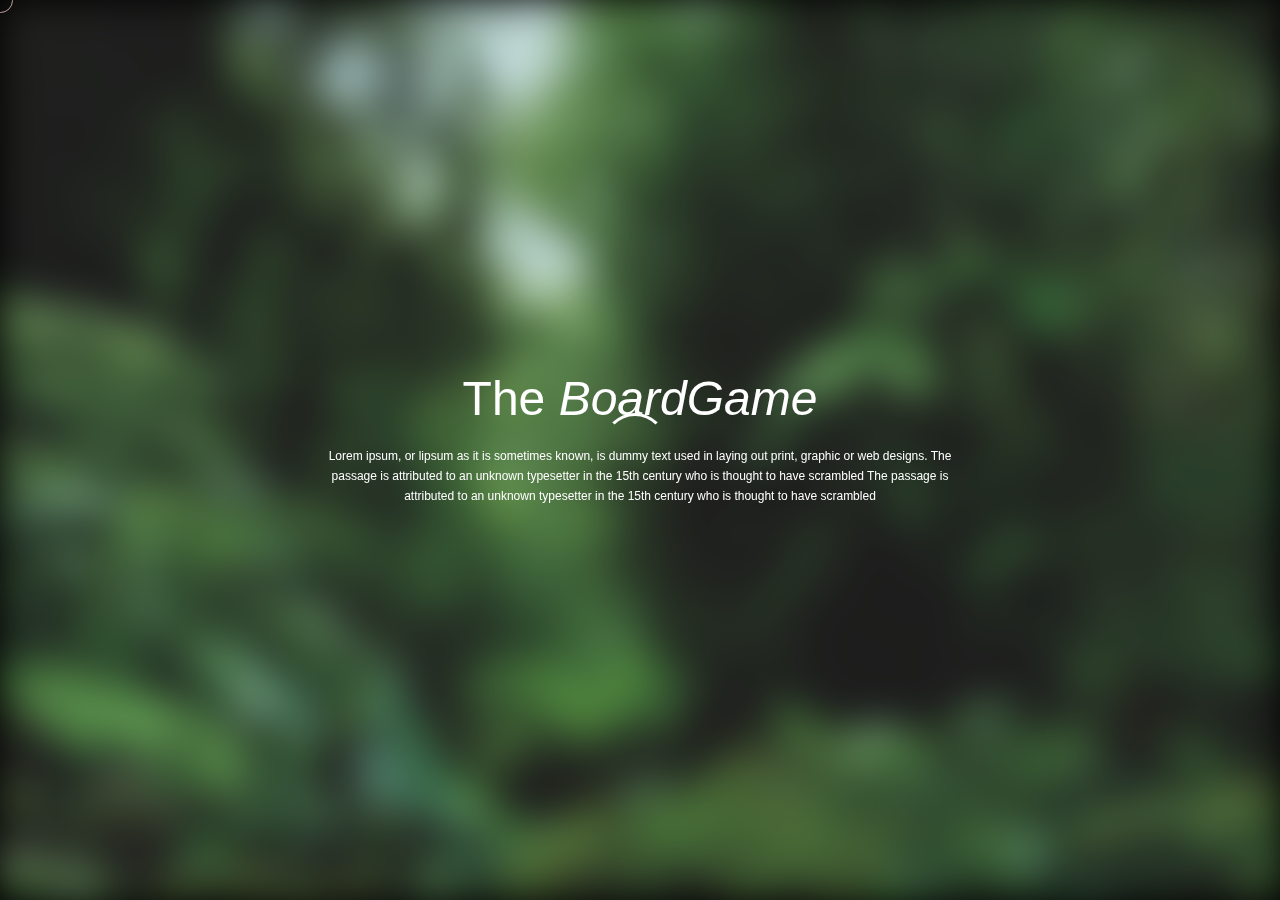
==== game.html @ 86694337 "second" ====
<!doctype html>
<html lang="en">

<!-- Mirrored from cinderblocinc.com/10princearthur/ by HTTrack Website Copier/3.x [XR&CO'2014], Wed, 21 Apr 2021 03:08:27 GMT -->
<!-- Added by HTTrack -->
<meta http-equiv="content-type" content="text/html;charset=UTF-8" /><!-- /Added by HTTrack -->

<head>
    <meta http-equiv="X-UA-Compatible" content="IE=edge,chrome=1">
    <meta name="viewport" content="width=device-width, initial-scale=1, minimal-ui">
    <meta name="apple-mobile-web-app-capable" content="yes">

    <link rel="preload" href="wp-content/themes/10princearthur/assets/fonts/KenjoI.woff2" as="font" type="font/woff2"
        crossorigin />
    <link rel="preload" href="wp-content/themes/10princearthur/assets/fonts/TradeGothicLT.woff2" as="font"
        type="font/woff2" crossorigin />
    <link rel="preload" href="wp-content/themes/10princearthur/assets/fonts/TradeGothicLT-Bold.woff2" as="font"
        type="font/woff2" crossorigin />

    <title>10 Prince Arthur | Home</title>
    <meta name="description" content="">
    <meta name="mobile-web-app-capable" content="yes">
    <meta name="application-name" content="10 Prince Arthur | Home">

    <!--favicon -->
    <link rel="apple-touch-icon" sizes="144x144"
        href="wp-content/themes/10princearthur/assets/favicon/apple-touch-icon.png">
    <link rel="icon" type="image/png" sizes="32x32"
        href="wp-content/themes/10princearthur/assets/favicon/favicon-32x32.png">
    <link rel="icon" type="image/png" sizes="16x16"
        href="wp-content/themes/10princearthur/assets/favicon/favicon-16x16.png">
    <link rel="manifest" href="wp-content/themes/10princearthur/assets/favicon/site.html">
    <link rel="mask-icon" href="wp-content/themes/10princearthur/assets/favicon/safari-pinned-tab.svg" color="#5bbad5">
    <meta name="msapplication-TileColor" content="#da532c">
    <meta name="theme-color" content="#ffffff">

    <!-- og metas -->
    <meta property="og:image:width" content="1260">
    <meta property="og:image:height" content="660">
    <meta property="og:title" content="10 Prince Arthur | Home">
    <meta property="og:url" content="">
    <meta property="og:image" content="wp-content/uploads/2020/10/home-1390x1080.jpg">
    <meta property="og:description" content="">

    <!-- twitter card -->
    <meta property="og:type" content="article">
    <meta name="twitter:card" content="summary_large_image">
    <meta name="twitter:image" content="wp-content/uploads/2020/10/home-1390x1080.jpg">
    <meta name="twitter:description" content="">
    <meta name="twitter:title" content="10 Prince Arthur | Home">
    <meta name="twitter:creator" content="">

    <style>
        .main-overlay {
            position: fixed;
            top: 0;
            left: 0;
            background: #1d1d1d;
            width: 100%;
            height: 100vh;
            z-index: 1000;
        }
    </style>
    <link rel="stylesheet" type="text/css"
        href="wp-content/themes/10princearthur/assets/css/app-46ab275e9482dc9f40a6.css" />
    <link rel="preload" href="wp-content/themes/10princearthur/assets/css/app-46ab275e9482dc9f40a6.css" as="style" />
    <link rel="preload" href="wp-content/themes/10princearthur/assets/js/app-46ab275e9482dc9f40a6.js" as="script" />


    <!-- This site is optimized with the Yoast SEO plugin v12.7.1 - https://yoast.com/wordpress/plugins/seo/ -->
    <meta name="robots" content="max-snippet:-1, max-image-preview:large, max-video-preview:-1" />
    <link rel="canonical" href="index.html" />
    <meta property="og:locale" content="en_GB" />
    <meta property="og:type" content="website" />
    <meta property="og:title" content="Home - 10 Prince Arthur" />
    <meta property="og:url" content="http://cinderblocinc.com/10princearthur/" />
    <meta property="og:site_name" content="10 Prince Arthur" />
    <meta name="twitter:card" content="summary_large_image" />
    <meta name="twitter:title" content="Home - 10 Prince Arthur" />
    <link rel="stylesheet" href="https://maxcdn.bootstrapcdn.com/bootstrap/4.0.0/css/bootstrap.min.css" integrity="sha384-Gn5384xqQ1aoWXA+058RXPxPg6fy4IWvTNh0E263XmFcJlSAwiGgFAW/dAiS6JXm" crossorigin="anonymous">
    <script type='application/ld+json'
        class='yoast-schema-graph yoast-schema-graph--main'>{"@context":"https://schema.org","@graph":[{"@type":"WebSite","@id":"http://cinderblocinc.com/10princearthur/#website","url":"http://cinderblocinc.com/10princearthur/","name":"Kandu","potentialAction":{"@type":"SearchAction","target":"http://cinderblocinc.com/10princearthur/?s={search_term_string}","query-input":"required name=search_term_string"}},{"@type":"WebPage","@id":"http://cinderblocinc.com/10princearthur/#webpage","url":"http://cinderblocinc.com/10princearthur/","inLanguage":"en-GB","name":"Home - 10 Prince Arthur","isPartOf":{"@id":"http://cinderblocinc.com/10princearthur/#website"},"datePublished":"2020-04-03T16:16:41+00:00","dateModified":"2021-01-06T19:55:09+00:00"}]}</script>
    <!-- / Yoast SEO plugin. -->

    <link rel='dns-prefetch' href='http://s.w.org/' />
    <link rel='https://api.w.org/' href='wp-json/index.html' />

    <style type="text/css">
        #wpadminbar {
            display: none;
        }

        html {
            margin-top: 0 !important;
        }

        * html body {
            margin-top: 0 !important;
        }

        @media screen and (max-width: 782px) {
            html {
                margin-top: 0 !important;
            }

            * html body {
                margin-top: 0 !important;
            }
        }

        .landing_content_div, .game_content_div {
            margin: 2rem;
            width: 50%;
            text-align: center;
            color: white;
            font-size: 12px;
            margin: 1rem auto;
        }
        .game_center_bg{
            height: 400px;
            width: 100%;
            background-image: url("./images/volcano.jpg");
            background-size: 100%;
            background-repeat: no-repeat;
            background-position: center;
        }
        .landing_img {
            width: 25%;
            display: block;
            margin: 0 auto;
        }
    </style>

</head>

<body>

    <!-- Google Analytics -->
    <script>
        (function (i, s, o, g, r, a, m) {
            i['GoogleAnalyticsObject'] = r; i[r] = i[r] || function () {
                (i[r].q = i[r].q || []).push(arguments)
            }, i[r].l = 1 * new Date(); a = s.createElement(o),
                m = s.getElementsByTagName(o)[0]; a.async = 1; a.src = g; m.parentNode.insertBefore(a, m)
        })(window, document, 'script', '../../www.google-analytics.com/analytics.js', 'ga');

        ga('create', 'UA-174588360-1', 'auto');
        ga('send', 'pageview');
    </script>
    <!-- End Google Analytics -->

    <div class="main-overlay"></div>

    <div class="loader-bg"></div>
    <div class="preloader">
        <div></div>
    </div>

    <x-application use-router="true" class="app">

        <header class="header js-header">
            <button class="header__btn js-menu-btn">
                <span></span>
                <span></span>
            </button>
            <p id="idx_cart" class="mb-0" style="color: white;">
                cart
            </p>
            <a class="header__logo" style="display: none;">
                <app-header-logo></app-header-logo>
            </a>
        </header>

        <app-menu class="menu js-menu">

            <button class="menu__closeBtn js-menu-btn">
                <span></span>
                <span></span>
            </button>

            <div class="menu__bg">

                <div class="cover js-menu-bg">

                    <img src="wp-content/uploads/2020/10/home-32x25.jpg" aria-label="" alt="" title=""
                        data-hd-src="https://cinderblocinc.com/10princearthur/wp-content/uploads/2020/10/home.jpg"
                        data-md-src="https://cinderblocinc.com/10princearthur/wp-content/uploads/2020/10/home-1390x1080.jpg"
                        data-sd-src="https://cinderblocinc.com/10princearthur/wp-content/uploads/2020/10/home-1400x1088.jpg"
                        responsive-img style="filter:blur(20px)" class="notMobilePortraitOnly" />

                    <img src="wp-content/uploads/2021/01/mobile-home-21x32.jpg" aria-label="" alt="" title=""
                        data-hd-src="wp-content/uploads/2021/01/mobile-home.jpg"
                        data-md-src="wp-content/uploads/2021/01/mobile-home-700x1080.jpg"
                        data-sd-src="wp-content/uploads/2021/01/mobile-home-907x1400.jpg" responsive-img
                        style="filter:blur(20px)" class="mobilePortraitOnly" />

                </div>

                <div class="cover js-menu-bg">

                    <img src="wp-content/uploads/2020/10/introduction-32x23.jpg" aria-label="" alt="" title=""
                        data-hd-src="wp-content/uploads/2020/10/introduction.jpg"
                        data-md-src="wp-content/uploads/2020/10/introduction-1481x1080.jpg"
                        data-sd-src="wp-content/uploads/2020/10/introduction-1400x1021.jpg" responsive-img
                        style="filter:blur(20px)" class="" />


                </div>

                <div class="cover js-menu-bg">

                    <img src="wp-content/uploads/2020/10/gallery-32x25.jpg" aria-label="" alt="" title=""
                        data-hd-src="wp-content/uploads/2020/10/gallery.jpg"
                        data-md-src="wp-content/uploads/2020/10/gallery-1404x1080.jpg"
                        data-sd-src="wp-content/uploads/2020/10/gallery-1400x1077.jpg" responsive-img
                        style="filter:blur(20px)" class="" />


                </div>

                <div class="cover js-menu-bg">

                    <img src="wp-content/uploads/2020/05/NORTHDRIVE_CAM-DINING_01_RET_SM-32x23.jpg" aria-label="" alt=""
                        title="" data-hd-src="wp-content/uploads/2020/05/NORTHDRIVE_CAM-DINING_01_RET_SM.jpg"
                        data-md-src="wp-content/uploads/2020/05/NORTHDRIVE_CAM-DINING_01_RET_SM-1480x1080.jpg"
                        data-sd-src="wp-content/uploads/2020/05/NORTHDRIVE_CAM-DINING_01_RET_SM-1400x1022.jpg"
                        responsive-img style="filter:blur(20px)" class="" />


                </div>
            </div>

            <div class="home__slideshow__content__bg" style="opacity: 1"></div>

            <app-mouse-scroll desktop-only="false" style="height: 100%;">
                <nav class="menu__content">
                    <div style="margin: 1rem 0;">
                        <a class="menu__link" data-menu-link href="index.html" data-index="0"
                            data-img-index="0">
                            <span class="text">About</span>
                        </a>
                    </div>
                    <div style="margin: 1rem 0;">
                        <a class="menu__link" data-menu-link href="./game.html" data-index="1"
                            data-img-index="1">
                            <span class="text">The Games & Rules</span>
                        </a>
                    </div>
                    <div style="margin: 1rem 0;">
                        <a class="menu__link" data-menu-link href="#" data-index="2"
                            data-img-index="2">
                            <span class="text">Agenda</span>
                        </a>
                    </div>
                    <div style="margin: 1rem 0;">
                        <a class="menu__link" data-menu-link href="#" data-index="3"
                            data-img-index="3">
                            <span class="text">Shop</span>
                        </a>
                    </div>
                </nav>
            </app-mouse-scroll>
        </app-menu>


        <main role="main" class="main" data-main>


            <page-home class="is-intro">

                <app-slideshow class="home__slideshow">

                    


                    <!-- about -->
                    <div class="home__slideshow__slide js-slide">
                        <!-- has-content -->
                        <div class="home__slideshow__slide__inner">

                            <div class="cover is-video">

                                <img src="./images/landingspage.jpg" aria-label="" alt="" title=""
                                    data-hd-src="./images/landingspage.jpg"
                                    data-md-src="./images/landingspage.jpg"
                                    data-sd-src="./images/landingspage.jpg" responsive-img
                                    style="filter:blur(20px)" :align-100="" style="object-position: 50% 100%"
                                    class="" />

                                <img src="./images/landingspage.jpg" aria-label="" alt=""
                                    title="" data-hd-src="./images/landingspage.jpg"
                                    data-md-src="./images/landingspage.jpg"
                                    data-sd-src="./images/landingspage.jpg" responsive-img
                                    style="filter:blur(20px)" :align-100="" style="object-position: 50% 100%"
                                    class="mobilePortraitOnly" />


                            </div>
                            <div class="loader">
                                <div class="loader__content"></div>
                            </div>

                            <div class="home__slideshow__content" style="display: flex; align-items: center;">
                                <div class="home__slideshow__content__bg"></div>
                                <div class="home__intro">
                                    <div class="home__intro__content" style="display: flex; justify-content: center; align-items: center; flex-direction: column;">
                                        <p class="page_header" style="font-size: 48px;">The <span class="font-weight-normal font-italic">BoardGame</span></p>
                                        <div class="landing_content_div">
                                            <p class="landing_para" style="line-height: 20px;">Lorem ipsum, or lipsum as it is sometimes known, is dummy text used in laying out print, graphic or web designs. 
                                                The passage is attributed to an unknown typesetter in the 15th century who is thought to have scrambled
                                                The passage is attributed to an unknown typesetter in the 15th century who is thought to have scrambled</p>
                                        </div>
                                    </div>
                                    <div class="home__introLine">
                                        <svg viewBox="0 0 20 109" xmlns="http://www.w3.org/2000/svg">
                                            <g stroke="#FFFFFE" fill="none" fill-rule="evenodd">
                                                <path d="M10 0v108M1.146 99.353L10 108.209l8.853-8.855" />
                                            </g>
                                        </svg>
                                    </div>
                                </div>
                            </div>
                            <div class="home__introLine">
                                <svg viewBox="0 0 20 109" xmlns="http://www.w3.org/2000/svg">
                                    <g stroke="#FFFFFE" fill="none" fill-rule="evenodd">
                                        <path d="M10 0v108M1.146 99.353L10 108.209l8.853-8.855" />
                                    </g>
                                </svg>
                            </div>
                        </div>
                    </div>


                    <div class="home__slideshow__slide js-slide" style="background: white;">
                        <!-- has-content -->
                        <div class="home__slideshow__slide__inner">

                            <div class="home__slideshow__content" style="display: flex; align-items: center;padding: 0;">
                                <!-- <div class="home__slideshow__content__bg"></div> -->                               
                            
                                <div class="container py-5">
                                    <div class="row my-5">
                                        <div class="col-md-6">
                                            <div>
                                                <app-multiline set-delay="false" class="home__slideshow__title" word-class="h3" style="color: black;">
                                                    LOREM IPSUM</app-multiline>
                                                <app-multiline set-delay="false" class="home__slideshow__text" word-class="h5" style="margin: 1rem 0; color: black;" >
                                                    Lorem ipsum, or lipsum as it is sometimes known, is dummy text used in laying out print, graphic or web designs. The passage is attributed to an unknown.
                                                    Lorem ipsum, or lipsum as it is sometimes known, is dummy text used in laying out print.
                                                </app-multiline>
            
                                                <app-multiline set-delay="false" class="home__slideshow__text_2" word-class="h6" style="margin: 1rem 0; color: black;">
                                                    Lorem ipsum, or lipsum as it is sometimes known, is dummy text used in laying out print, graphic or web designs.
                                                    Lorem ipsum, or lipsum as it is sometimes known, is dummy text used in laying out print.
                                                </app-multiline>
                                            </div>
                                        </div>
                                        <div class="col-md-6">
                                            <img class="corebox" src='./images//MOCKUP_COREBOX_FR.png' style="width: 100%;" />
                                        </div>
                                    </div>                
                                    
                                </div>
                            </div>
                        </div>
                    </div>


                    <div class="home__slideshow__slide js-slide" style="background: white;">
                        <!-- has-content -->
                        <div class="home__slideshow__slide__inner">

                            <div class="home__slideshow__content" style="display: flex; align-items: center;padding: 0;">
                                <!-- <div class="home__slideshow__content__bg"></div> -->                               
                            
                                <div class="container py-5">
                                    <div>
                                        <div class="game_center_bg">
                                            <div class="d-flex h-100 align-items-center">
                                                <img class="landing_img" src="images/jurassicworldlogo.png" />
                                            </div>
                                        </div>
                                    </div>               
                                    
                                </div>
                            </div>
                        </div>
                    </div>

                    <div class="home__slideshow__slide js-slide" style="background: white;">
                        <!-- has-content -->
                        <div class="home__slideshow__slide__inner">

                            <div class="home__slideshow__content" style="display: flex; align-items: center;padding: 0;">
                                <!-- <div class="home__slideshow__content__bg"></div> -->                               
                            
                                <div class="container py-5">
                                    <div class="row my-5">
                                        <div class="col-md-7">
                                        </div>
                                        <div class="col-md-5">
                                            <div >
                                                <app-multiline set-delay="false" class="home__slideshow__title" word-class="h3" style="color: black; font-weight: 900; text-align: end;">
                                                    THE RULES</app-multiline>
                                                <app-multiline set-delay="false" class="home__slideshow__text" word-class="h5" style="margin: 1rem 0; color: black;  text-align: end;" >
                                                    Lorem ipsum, or lipsum as it is sometimes known, is dummy text used in laying out print, graphic or web designs. The passage is attributed to an unknown.
                                                    Lorem ipsum, or lipsum as it is sometimes known.
                                                </app-multiline>
                                                
                                                <app-multiline set-delay="false" class="home__slideshow__text_2" word-class="h6" style="margin: 1rem 0; color: black; text-align: end;">
                                                    Lorem ipsum, or lipsum as it is sometimes known, is dummy text used in laying out print, graphic or web designs.
                                                    Lorem ipsum, or lipsum as it is sometimes known.
                                                </app-multiline>
                                                <a href="#">
                                                    <app-multiline set-delay="false" class="home__slideshow__text" word-class="h5" style="margin: 1rem 0; color: red;  text-align: end;" >
                                                        DOWNLOAD PDF
                                                    </app-multiline>
                                                </a>
                                            </div>
                                        </div>
                                    </div>                
                                    
                                </div>
                            </div>
                            <img class="dino_img d-none d-md-block" src="images/dino.png" style="position: absolute;bottom: -30px; left: -35px; width: 60%;" />
                        </div>
                    </div>


                    


                </app-slideshow>
            </page-home>

        </main>

        <!-- <div class="cookieBanner__bg"></div>
        <div class="cookieBanner js-cookie-bar">
            <div class="cookieBanner__text">
                This site uses cookies to optimize your experience. <a class="desktopOnly" data-privacy-open
                    aria-label="open privacy policies">
                    Read more </a>
            </div>
            <a class="cookieBanner__text mobileAndTabletOnly" data-privacy-open aria-label="open privacy policies">
                Read more </a>
            <div class="cookieBanner__line" aria-hidden="true"></div>
            <button aria-label="accept cookies" class="js-cookie-accept | cookieBanner__btnAccept"
                aria-label="accept cookies">
                Accept </button>
            <button aria-label="deny cookies" class="js-cookie-refuse | cookieBanner__btnRefuse"
                aria-label="close cookies">
                <span></span>
                <span></span>
            </button>
        </div> -->


        <div class="privacy" data-privacy>
            <div class="privacy__inner">
                <button class="privacy__closeBtn" data-privacy-close aria-label="close privacy policies">
                    <span></span>
                    <span></span>
                </button>
                <div class="privacy__bg" aria-hidden="true"></div>
                <h2 class="privacy__header desktopOnly">
                    <app-multiline delay="0.7" word-class="privacy__title">
                        privacy policy </app-multiline>
                </h2>
                <div class="privacy__content">
                    <app-mouse-scroll data-scroll-speed="0.03" data-scroll-mult="1.3" desktop-only="true">
                        <div class="js-content">
                            <h2 class="privacy__header mobileOnly">
                                <app-multiline delay="7" word-class="privacy__title">
                                    privacy policy </app-multiline>
                            </h2>
                            <div>
                                <p>North Drive Investments and its associated housing developments, including 10 Prince
                                    Arthur, believe strongly that every person has the right to privacy. When
                                    registering at our sales offices or visiting our websites, North Drive Investments
                                    collects personal information from individuals with a commitment to the protection
                                    of individual privacy. North Drive Investments asks for and maintains information on
                                    its visitors and clients to provide a better, more personal experience and to
                                    promote special offers. North Drive Investments has taken measures to protect the
                                    security and confidentiality of personal information.</p>
                                <h4 class="h3 h4">OPT-OUT</h4>
                                <p>When appropriate, you are given the opportunity to: (i) opt-out of receiving
                                    communications from us; (ii) remove your personal information from our records; or
                                    (iii) elect to no longer use the Website. If you wish to opt-out of receiving
                                    further communications, please contact our Privacy Officer by email or phone using
                                    the contact information provided below.</p>
                                <h4 class="h4">COLLECTION OF DATA</h4>
                                <p>Our third party service providers, including advertising service providers, may also
                                    use web beacons and cookies to collect personal information from your browser or
                                    device when you visit or use our Website. We and our service providers use this
                                    personal information to advertise to you, including by providing targeted
                                    advertisements to you on other websites. You may be able to change the preferences
                                    on your browser or device to prevent or limit the acceptance of cookies, but this
                                    may prevent you from taking advantage of some Website features. You may also opt-out
                                    of the use of cookies by contacting our Privacy Officer using the contact
                                    information provided below.</p>
                                <p>If you have any questions or concerns about this Privacy Policy or our collection and
                                    use of your personal information, please contact us at:<br />
                                    <a href="mailto:INFO@NORTHDRIVE.CA">INFO@NORTHDRIVE.CA</a>
                                </p>
                                <p>&nbsp;</p>
                            </div>
                        </div>
                    </app-mouse-scroll>
                </div>
            </div>
        </div>

        <!-- <div style="display-inline-block" class="btn--phone">
            <a href="tel:416 670 3699">
                416 670 3699
            </a>
        </div>

        <div style="display-inline-block" class="btn--register">
            <a href="http://cinderblocinc.com/contact/" class="is-phone">
                416 670 3699
            </a>
            <span class="btn--register__sepa"></span>
            <a href="http://cinderblocinc.com/register/">
                Register
            </a>
        </div> -->

        <div class="cursor" data-cursor></div>

    </x-application>

    <script type="text/javascript" async
        src="wp-content/themes/10princearthur/assets/js/app-46ab275e9482dc9f40a6.js"></script>


</body>

<!-- Mirrored from cinderblocinc.com/10princearthur/ by HTTrack Website Copier/3.x [XR&CO'2014], Wed, 21 Apr 2021 03:10:47 GMT -->

</html>
---- wp-content/themes/10princearthur/assets/css/app-46ab275e9482dc9f40a6.css ----
@font-face {
  font-family: "Helvetica Neue",Helvetica,Arial,sans-serif;
}
@import url("../../../../../../../fast.fonts.net/t/145d0.css?apiType=css&amp;projectid=bd6ecd5c-dbe5-47fd-a333-510a9f841ebf");
@font-face {
  font-family: "Helvetica Neue",Helvetica,Arial,sans-serif;
}
@font-face {
  font-family: "Helvetica Neue",Helvetica,Arial,sans-serif;
  src: url("../fonts/b1979d94-a178-4b03-b43d-c8e46562f107.woff2") format("woff2"), url("../fonts/fd01e71e-6e70-4e12-b470-560c965b72b5.woff") format("woff");
}
@font-face {
  font-family: "Helvetica Neue",Helvetica,Arial,sans-serif;
  src: url("../fonts/135abd30-1390-4f9c-b6a2-d843157c3468.woff2") format("woff2"), url("../fonts/c6cfada8-1703-4760-87e6-46e9ef91beb7.woff") format("woff");
  font-weight: bold;
}
:root {
  --windowWidth: 100vw;
  --windowHeight: 100vh;
}
html {
  overflow-x: hidden;
  overflow-y: hidden;
  height: 100%;
  width: 100%;
  scroll-behavior: smooth;
}
@media (prefers-reduced-motion: reduce) {
  html {
    scroll-behavior: auto;
  }
}
@media screen and (max-width: 1024px) {
  html {
    overflow-y: auto;
  }
}
body {
  width: 100%;
  overflow: hidden;
  margin: 0 !important;
  -webkit-tap-highlight-color: rgba(0,0,0,0);
}
x-application,
x-application > *,
x-application:hover,
x-application > *:hover {
  cursor: none !important;
}
.acf-block-preview {
  overflow: hidden;
}
x-application,
.acf-block-preview {
  display: block;
  position: relative;
  background: #c09f9b;
  -webkit-font-smoothing: antialiased;
  -moz-osx-font-smoothing: grayscale;
  -moz-font-feature-settings: "liga", "kern";
  text-rendering: optimizelegibility;
  -webkit-text-size-adjust: 100%;
  -ms-text-size-adjust: 100%;
}
x-application *,
.acf-block-preview *,
x-application *:before,
.acf-block-preview *:before,
x-application *:after,
.acf-block-preview *:after {
  box-sizing: border-box;
}
x-application a,
.acf-block-preview a {
  color: inherit;
  text-decoration: none;
}
x-application a,
.acf-block-preview a,
x-application button,
.acf-block-preview button {
  cursor: pointer;
  outline: none;
  border: none;
  -webkit-appearance: none;
}
x-application input,
.acf-block-preview input,
x-application button,
.acf-block-preview button,
x-application a,
.acf-block-preview a {
  -webkit-appearance: none;
  outline: none;
}
x-application ol,
.acf-block-preview ol,
x-application ul,
.acf-block-preview ul,
x-application li,
.acf-block-preview li {
  list-style: none;
  padding: 0;
}
x-application h1,
.acf-block-preview h1,
x-application h2,
.acf-block-preview h2,
x-application h3,
.acf-block-preview h3,
x-application h4,
.acf-block-preview h4,
x-application h5,
.acf-block-preview h5,
x-application h6,
.acf-block-preview h6,
x-application p,
.acf-block-preview p,
x-application button,
.acf-block-preview button,
x-application ul,
.acf-block-preview ul {
  margin: 0;
}
x-application input:-webkit-autofill,
.acf-block-preview input:-webkit-autofill,
x-application input:-webkit-autofill:hover,
.acf-block-preview input:-webkit-autofill:hover,
x-application input:-webkit-autofill:focus,
.acf-block-preview input:-webkit-autofill:focus,
x-application input:-webkit-autofill:active,
.acf-block-preview input:-webkit-autofill:active {
  -webkit-transition: "color 9999s ease-out, background-color 9999s ease-out";
  -webkit-transition-delay: 9999s;
}
x-application,
.acf-block-preview {
  color: #fff;
  font-size: 26px;
  font-size: calc( 13px + (26 - 13) * (100vw - 320px) / (1024 - 320) );
  line-height: 1.3;
  font-family: "Helvetica Neue",Helvetica,Arial,sans-serif;
  -webkit-font-variant-ligatures: no-common-ligatures;
  font-variant-ligatures: none;
}
x-application .menu__link,
.acf-block-preview .menu__link {
  font-size: 6.8359375vw;
  font-weight: normal;
  letter-spacing: 0.054545454545455em;
  line-height: 0.8;
  margin: 1rem 0;
}
@media screen and (max-width: 1024px) {
  x-application .menu__link,
  .acf-block-preview .menu__link {
    font-size: 70px;
  }
}
@media screen and (max-width: 767px) and (orientation: portrait), screen and (max-width: 850px) and (orientation: landscape) {
  x-application .menu__link,
  .acf-block-preview .menu__link {
    font-size: 25px;
  }
}
x-application .h2,
.acf-block-preview .h2,
x-application .h3,
.acf-block-preview .h3,
x-application .h4,
.acf-block-preview .h4,
x-application .label,
.acf-block-preview .label,
x-application .input--text,
.acf-block-preview .input--text,
x-application .input--submit,
.acf-block-preview .input--submit,
x-application .form__success,
.acf-block-preview .form__success,
x-application .editorialTitle,
.acf-block-preview .editorialTitle,
x-application .privacy__title,
.acf-block-preview .privacy__title {
  font-weight: normal;
  text-transform: uppercase;
  position: relative;
  letter-spacing: 0.054545454545455em;
  font-family: "Helvetica Neue",Helvetica,Arial,sans-serif;
  color: inherit;
  line-height: 0.916666666666667;
}
@media screen and (min-width: 1025px) {
  x-application .h2,
  .acf-block-preview .h2,
  x-application .h3,
  .acf-block-preview .h3,
  x-application .h4,
  .acf-block-preview .h4,
  x-application .label,
  .acf-block-preview .label,
  x-application .input--text,
  .acf-block-preview .input--text,
  x-application .input--submit,
  .acf-block-preview .input--submit,
  x-application .form__success,
  .acf-block-preview .form__success,
  x-application .editorialTitle,
  .acf-block-preview .editorialTitle,
  x-application .privacy__title,
  .acf-block-preview .privacy__title {
    font-size: calc(36px + (66 - 36) * (100vw - 1025px) / (1920 - 1025));
  }
}
@media screen and (max-width: 1024px) {
  x-application .h2,
  .acf-block-preview .h2,
  x-application .h3,
  .acf-block-preview .h3,
  x-application .h4,
  .acf-block-preview .h4,
  x-application .label,
  .acf-block-preview .label,
  x-application .input--text,
  .acf-block-preview .input--text,
  x-application .input--submit,
  .acf-block-preview .input--submit,
  x-application .form__success,
  .acf-block-preview .form__success,
  x-application .editorialTitle,
  .acf-block-preview .editorialTitle,
  x-application .privacy__title,
  .acf-block-preview .privacy__title {
    font-size: 36px;
  }
}
@media screen and (max-width: 850px) and (orientation: landscape) {
  x-application .h2,
  .acf-block-preview .h2,
  x-application .h3,
  .acf-block-preview .h3,
  x-application .h4,
  .acf-block-preview .h4,
  x-application .label,
  .acf-block-preview .label,
  x-application .input--text,
  .acf-block-preview .input--text,
  x-application .input--submit,
  .acf-block-preview .input--submit,
  x-application .form__success,
  .acf-block-preview .form__success,
  x-application .editorialTitle,
  .acf-block-preview .editorialTitle,
  x-application .privacy__title,
  .acf-block-preview .privacy__title {
    font-size: 28px !important;
  }
}
@media screen and (max-width: 767px) and (orientation: portrait) {
  x-application .h2,
  .acf-block-preview .h2,
  x-application .h3,
  .acf-block-preview .h3,
  x-application .h4,
  .acf-block-preview .h4,
  x-application .label,
  .acf-block-preview .label,
  x-application .input--text,
  .acf-block-preview .input--text,
  x-application .input--submit,
  .acf-block-preview .input--submit,
  x-application .form__success,
  .acf-block-preview .form__success,
  x-application .editorialTitle,
  .acf-block-preview .editorialTitle,
  x-application .privacy__title,
  .acf-block-preview .privacy__title {
    font-size: 30px !important;
  }
}
x-application .is-floorplan .h2,
.acf-block-preview .is-floorplan .h2 {
  font-size: 25px;
  letter-spacing: 0.04em;
}
x-application .h5,
.acf-block-preview .h5 {
  line-height: 1;
  font-weight: 500;
  font-family: "Helvetica Neue",Helvetica,Arial,sans-serif;
  font-size: 18px;
  letter-spacing: 0.12em;
}
x-application .h6,
.acf-block-preview .h6 {
  line-height: 1;
  font-weight: 500;
  font-family: "Helvetica Neue",Helvetica,Arial,sans-serif;
  font-size: 10px;
  letter-spacing: 0.12em;
}
@media screen and (max-width: 959px), screen and (max-width: 1024px) and (orientation: portrait) {
  x-application .is-floorplan-right .h2,
  .acf-block-preview .is-floorplan-right .h2,
  x-application .is-floorplan-left .h2,
  .acf-block-preview .is-floorplan-left .h2 {
    font-size: 25px !important;
  }
}
x-application .text--medium,
.acf-block-preview .text--medium {
  line-height: 1.333333333333333;
  font-weight: 100;
  font-family: "Helvetica Neue",Helvetica,Arial,sans-serif;
  font-size: 27px;
}
@media screen and (min-width: 1025px) {
  x-application .text--medium,
  .acf-block-preview .text--medium {
    font-size: calc(27px + (48 - 27) * (100vw - 1025px) / (1920 - 1025));
  }
}
x-application .text--small,
.acf-block-preview .text--small {
  letter-spacing: 0.04em;
  font-weight: 100;
  font-family: "Helvetica Neue",Helvetica,Arial,sans-serif;
  font-size: 15px;
  line-height: 1.333333333333333;
}
@media screen and (min-width: 1025px) {
  x-application .text--small,
  .acf-block-preview .text--small {
    font-size: calc(18px + (28 - 18) * (100vw - 1025px) / (1920 - 1025));
    line-height: 1.555555555555556;
  }
}
@media screen and (max-width: 1024px) {
  x-application .text--small,
  .acf-block-preview .text--small {
    font-size: 17px;
  }
}
@media screen and (max-width: 767px) and (orientation: portrait), screen and (max-width: 850px) and (orientation: landscape) {
  x-application .text--small,
  .acf-block-preview .text--small {
    font-size: 15px;
  }
}
x-application .text--xsmall,
.acf-block-preview .text--xsmall {
  line-height: 2.571428571428572;
  letter-spacing: 0.12em;
  font-weight: bold;
  font-family: "Helvetica Neue",Helvetica,Arial,sans-serif;
  font-size: 1.3671875vw;
}
x-application .privacy__content,
.acf-block-preview .privacy__content {
  font-size: 12px;
  font-size: calc( 12px + (12 - 12) * (100vw - 320px) / (1024 - 320) );
  line-height: 1.75;
  font-weight: normal;
  position: relative;
  font-family: "Helvetica Neue",Helvetica,Arial,sans-serif;
  color: #fff;
}
x-application .privacy__content p,
.acf-block-preview .privacy__content p {
  margin-bottom: 25px;
}
x-application .privacy__content h2,
.acf-block-preview .privacy__content h2,
x-application .privacy__content h3,
.acf-block-preview .privacy__content h3,
x-application .privacy__content h4,
.acf-block-preview .privacy__content h4,
x-application .privacy__content h5,
.acf-block-preview .privacy__content h5,
x-application .privacy__content h6,
.acf-block-preview .privacy__content h6,
x-application .privacy__content a,
.acf-block-preview .privacy__content a,
x-application .privacy__content b,
.acf-block-preview .privacy__content b,
x-application .privacy__content strong,
.acf-block-preview .privacy__content strong {
  color: #161615;
}
x-application .privacy__content h2,
.acf-block-preview .privacy__content h2,
x-application .privacy__content h2.h2,
.acf-block-preview .privacy__content h2.h2,
x-application .privacy__content h3,
.acf-block-preview .privacy__content h3,
x-application .privacy__content h3.h3,
.acf-block-preview .privacy__content h3.h3,
x-application .privacy__content h4,
.acf-block-preview .privacy__content h4,
x-application .privacy__content h4.h4,
.acf-block-preview .privacy__content h4.h4,
x-application .privacy__content h5,
.acf-block-preview .privacy__content h5,
x-application .privacy__content h5.h5,
.acf-block-preview .privacy__content h5.h5,
x-application .privacy__content h6,
.acf-block-preview .privacy__content h6,
x-application .privacy__content h6.h6,
.acf-block-preview .privacy__content h6.h6 {
  font-size: 12px;
  font-size: calc( 12px + (12 - 12) * (100vw - 320px) / (1024 - 320) );
  font-weight: normal;
  line-height: 1.75;
  text-transform: uppercase;
  letter-spacing: 0.05em;
  font-family: "Helvetica Neue",Helvetica,Arial,sans-serif;
  color: #161615;
}
x-application .number b,
.acf-block-preview .number b,
x-application .text--number,
.acf-block-preview .text--number,
x-application .header__title,
.acf-block-preview .header__title,
x-application .detail,
.acf-block-preview .detail {
  font-family: "Helvetica Neue",Helvetica,Arial,sans-serif;
  font-size: 14px;
  letter-spacing: 0.12em;
  line-height: 1;
}
x-application .number b,
.acf-block-preview .number b,
x-application .text--number,
.acf-block-preview .text--number,
x-application .header__title,
.acf-block-preview .header__title {
  display: block;
}
x-application .text--number,
.acf-block-preview .text--number,
x-application .number b,
.acf-block-preview .number b {
  font-weight: bold;
}
x-application .detail,
.acf-block-preview .detail {
  line-height: 1.714285714285714;
}
@media screen and (max-width: 850px) and (orientation: landscape) {
  x-application .detail,
  .acf-block-preview .detail {
    font-size: 9px;
  }
}
@media screen and (max-width: 767px) and (orientation: portrait), screen and (max-width: 850px) and (orientation: landscape) {
  x-application .text--number,
  .acf-block-preview .text--number {
    font-size: 12px;
  }
}
.slideAnim,
.slideUp,
.slideUp--0,
.slideUp--1,
.slideUp--2,
.slideUp--3,
.slideUp--4,
.slideUp--5,
.slideUp--6,
.slideUp--7,
.slideUp--8,
.slideUp--9,
.slideUp--10 {
  will-change: opacity, transform;
  opacity: 0;
  transition: 1.8s cubic-bezier(0.43, 0.195, 0.02, 1);
  transition-property: transform, opacity;
}
.slideUp,
.slideUp--0,
.slideUp--1,
.slideUp--2,
.slideUp--3,
.slideUp--4,
.slideUp--5,
.slideUp--6,
.slideUp--7,
.slideUp--8,
.slideUp--9,
.slideUp--10 {
  transform: translateY(7vh) translateZ(0);
  transform-origin: 0 0;
  transition: all 1.3s cubic-bezier(0.43, 0.195, 0.02, 1);
  opacity: 0;
}
.is-active .slideUp,
.is-active .slideUp--0,
.is-active .slideUp--1,
.is-active .slideUp--2,
.is-active .slideUp--3,
.is-active .slideUp--4,
.is-active .slideUp--5,
.is-active .slideUp--6,
.is-active .slideUp--7,
.is-active .slideUp--8,
.is-active .slideUp--9,
.is-active .slideUp--10,
.slideUp .is-slide-active,
.slideUp--0 .is-slide-active,
.slideUp--1 .is-slide-active,
.slideUp--2 .is-slide-active,
.slideUp--3 .is-slide-active,
.slideUp--4 .is-slide-active,
.slideUp--5 .is-slide-active,
.slideUp--6 .is-slide-active,
.slideUp--7 .is-slide-active,
.slideUp--8 .is-slide-active,
.slideUp--9 .is-slide-active,
.slideUp--10 .is-slide-active {
  transform: translateZ(0);
  opacity: 1;
}
.slideUp.has-anim-ended,
.slideUp--0.has-anim-ended,
.slideUp--1.has-anim-ended,
.slideUp--2.has-anim-ended,
.slideUp--3.has-anim-ended,
.slideUp--4.has-anim-ended,
.slideUp--5.has-anim-ended,
.slideUp--6.has-anim-ended,
.slideUp--7.has-anim-ended,
.slideUp--8.has-anim-ended,
.slideUp--9.has-anim-ended,
.slideUp--10.has-anim-ended,
.has-anim-ended .slideUp,
.has-anim-ended .slideUp--0,
.has-anim-ended .slideUp--1,
.has-anim-ended .slideUp--2,
.has-anim-ended .slideUp--3,
.has-anim-ended .slideUp--4,
.has-anim-ended .slideUp--5,
.has-anim-ended .slideUp--6,
.has-anim-ended .slideUp--7,
.has-anim-ended .slideUp--8,
.has-anim-ended .slideUp--9,
.has-anim-ended .slideUp--10 {
  transform: none;
  transition: none;
  opacity: 1;
  will-change: unset;
}
.fadeIn,
.fadeIn--0,
.fadeIn--1,
.fadeIn--2,
.fadeIn--3,
.fadeIn--4,
.fadeIn--5,
.fadeIn--6,
.fadeIn--7,
.fadeIn--8,
.fadeIn--9,
.fadeIn--10 {
  transition: all 2s cubic-bezier(0.43, 0.195, 0.02, 1);
  opacity: 0;
}
.is-active .fadeIn,
.is-active .fadeIn--0,
.is-active .fadeIn--1,
.is-active .fadeIn--2,
.is-active .fadeIn--3,
.is-active .fadeIn--4,
.is-active .fadeIn--5,
.is-active .fadeIn--6,
.is-active .fadeIn--7,
.is-active .fadeIn--8,
.is-active .fadeIn--9,
.is-active .fadeIn--10,
.is-slide-active .fadeIn,
.is-slide-active .fadeIn--0,
.is-slide-active .fadeIn--1,
.is-slide-active .fadeIn--2,
.is-slide-active .fadeIn--3,
.is-slide-active .fadeIn--4,
.is-slide-active .fadeIn--5,
.is-slide-active .fadeIn--6,
.is-slide-active .fadeIn--7,
.is-slide-active .fadeIn--8,
.is-slide-active .fadeIn--9,
.is-slide-active .fadeIn--10 {
  opacity: 1;
}
.slideUp--0,
.is-active .slideUp--0,
.slideUp--0.is-active {
  transition-delay: 0s;
}
.is-next .slideUp--0,
.is-prev .slideUp--0 {
  transition-delay: 0s;
}
.fadeIn--0,
.is-active .fadeIn--0,
.fadeIn--0.is-active {
  transition-delay: 0s;
}
.is-next .fadeIn--0,
.is-prev .fadeIn--0 {
  transition-delay: 0s;
}
.slideUp--1,
.is-active .slideUp--1,
.slideUp--1.is-active {
  transition-delay: 0.085s;
}
.is-next .slideUp--1,
.is-prev .slideUp--1 {
  transition-delay: 0.07s;
}
.fadeIn--1,
.is-active .fadeIn--1,
.fadeIn--1.is-active {
  transition-delay: 0.085s;
}
.is-next .fadeIn--1,
.is-prev .fadeIn--1 {
  transition-delay: 0.07s;
}
.slideUp--2,
.is-active .slideUp--2,
.slideUp--2.is-active {
  transition-delay: 0.17s;
}
.is-next .slideUp--2,
.is-prev .slideUp--2 {
  transition-delay: 0.14s;
}
.fadeIn--2,
.is-active .fadeIn--2,
.fadeIn--2.is-active {
  transition-delay: 0.17s;
}
.is-next .fadeIn--2,
.is-prev .fadeIn--2 {
  transition-delay: 0.14s;
}
.slideUp--3,
.is-active .slideUp--3,
.slideUp--3.is-active {
  transition-delay: 0.255s;
}
.is-next .slideUp--3,
.is-prev .slideUp--3 {
  transition-delay: 0.21s;
}
.fadeIn--3,
.is-active .fadeIn--3,
.fadeIn--3.is-active {
  transition-delay: 0.255s;
}
.is-next .fadeIn--3,
.is-prev .fadeIn--3 {
  transition-delay: 0.21s;
}
.slideUp--4,
.is-active .slideUp--4,
.slideUp--4.is-active {
  transition-delay: 0.34s;
}
.is-next .slideUp--4,
.is-prev .slideUp--4 {
  transition-delay: 0.28s;
}
.fadeIn--4,
.is-active .fadeIn--4,
.fadeIn--4.is-active {
  transition-delay: 0.34s;
}
.is-next .fadeIn--4,
.is-prev .fadeIn--4 {
  transition-delay: 0.28s;
}
.slideUp--5,
.is-active .slideUp--5,
.slideUp--5.is-active {
  transition-delay: 0.425s;
}
.is-next .slideUp--5,
.is-prev .slideUp--5 {
  transition-delay: 0.35s;
}
.fadeIn--5,
.is-active .fadeIn--5,
.fadeIn--5.is-active {
  transition-delay: 0.425s;
}
.is-next .fadeIn--5,
.is-prev .fadeIn--5 {
  transition-delay: 0.35s;
}
.slideUp--6,
.is-active .slideUp--6,
.slideUp--6.is-active {
  transition-delay: 0.51s;
}
.is-next .slideUp--6,
.is-prev .slideUp--6 {
  transition-delay: 0.42s;
}
.fadeIn--6,
.is-active .fadeIn--6,
.fadeIn--6.is-active {
  transition-delay: 0.51s;
}
.is-next .fadeIn--6,
.is-prev .fadeIn--6 {
  transition-delay: 0.42s;
}
.slideUp--7,
.is-active .slideUp--7,
.slideUp--7.is-active {
  transition-delay: 0.595s;
}
.is-next .slideUp--7,
.is-prev .slideUp--7 {
  transition-delay: 0.49s;
}
.fadeIn--7,
.is-active .fadeIn--7,
.fadeIn--7.is-active {
  transition-delay: 0.595s;
}
.is-next .fadeIn--7,
.is-prev .fadeIn--7 {
  transition-delay: 0.49s;
}
.slideUp--8,
.is-active .slideUp--8,
.slideUp--8.is-active {
  transition-delay: 0.68s;
}
.is-next .slideUp--8,
.is-prev .slideUp--8 {
  transition-delay: 0.56s;
}
.fadeIn--8,
.is-active .fadeIn--8,
.fadeIn--8.is-active {
  transition-delay: 0.68s;
}
.is-next .fadeIn--8,
.is-prev .fadeIn--8 {
  transition-delay: 0.56s;
}
.slideUp--9,
.is-active .slideUp--9,
.slideUp--9.is-active {
  transition-delay: 0.765s;
}
.is-next .slideUp--9,
.is-prev .slideUp--9 {
  transition-delay: 0.63s;
}
.fadeIn--9,
.is-active .fadeIn--9,
.fadeIn--9.is-active {
  transition-delay: 0.765s;
}
.is-next .fadeIn--9,
.is-prev .fadeIn--9 {
  transition-delay: 0.63s;
}
.slideUp--10,
.is-active .slideUp--10,
.slideUp--10.is-active {
  transition-delay: 0.85s;
}
.is-next .slideUp--10,
.is-prev .slideUp--10 {
  transition-delay: 0.7s;
}
.fadeIn--10,
.is-active .fadeIn--10,
.fadeIn--10.is-active {
  transition-delay: 0.85s;
}
.is-next .fadeIn--10,
.is-prev .fadeIn--10 {
  transition-delay: 0.7s;
}
@media screen and (max-width: 1024px) {
  app-mouse-scroll {
    height: 100%;
    overflow-y: auto;
    overflow-x: hidden;
    -webkit-overflow-scrolling: touch;
  }
}
.blockArticle {
  position: relative;
  height: calc(1 * var(--windowHeight) - 0px);
}
.blockArticle__slideshow {
  position: relative;
  width: 100%;
  display: block;
  height: calc(1 * var(--windowHeight) - 0px);
}
.blockArticle__slide {
  transform: translateZ(0);
  height: calc(1 * var(--windowHeight) - 0px);
  width: 100%;
  position: absolute;
  top: 0;
  left: 0;
  pointer-events: none;
}
.blockArticle__slide.is-slide-active {
  pointer-events: auto;
}
.blockArticle__slide__inner {
  width: 100%;
  height: 100%;
  position: absolute;
  top: 0;
  left: 0;
}
.blockArticle__slide.is-floorplan-slide .blockArticle__slide__inner {
  display: flex;
  flex-wrap: wrap;
  align-content: flex-start;
  justify-content: flex-start;
  padding-left: 14.0625%;
  padding-right: 14.0625%;
  padding-top: calc(var(--frameHeight) + 1px);
}
@media screen and (max-width: 767px) and (orientation: portrait) {
  .blockArticle__slide.is-floorplan-slide .blockArticle__slide__inner {
    padding-left: 38px;
    padding-right: 38px;
  }
}
.blockArticle__header {
  position: relative;
  padding-top: calc(30 / 768 * var(--windowHeight));
  padding-left: 14.0625%;
  color: #c09f9b;
}
.blockArticle__header.is-slide-title {
  transition: 1.8s cubic-bezier(0.43, 0.195, 0.02, 1);
  opacity: 0;
}
.blockArticle__header.is-slide-active {
  opacity: 1;
}
@media screen and (max-width: 767px) and (orientation: portrait) {
  .blockArticle__header {
    padding-top: 90px;
    padding-left: 38px;
    padding-right: 38px;
  }
}
.blockArticle__title {
  position: relative;
  color: #c09f9b;
  padding: calc(22 / 768 * var(--windowHeight)) 0;
  transition: 1.8s cubic-bezier(0.43, 0.195, 0.02, 1);
  opacity: 0;
  transform: translateZ(0);
}
.is-page-ready .is-intro .blockArticle__title:not(.is-article) {
  opacity: 1;
  transition-delay: 0.4s;
}
.is-page-ready .is-slide-active .blockArticle__title.is-article {
  opacity: 1;
  transform: translateZ(0);
}
.blockArticle__title span.h3 {
  transform: translateZ(0);
  transition: color 0.6s cubic-bezier(0.43, 0.195, 0.02, 1);
}
.is-dark .blockArticle__title span.h3,
.is-left-dark .blockArticle__title span.h3,
.is-right-dark .blockArticle__title span.h3 {
  color: #fff;
}
@media screen and (max-width: 850px) and (orientation: landscape) {
  .blockArticle__title br {
    display: none;
  }
}
@media screen and (max-width: 767px) and (orientation: portrait) {
  .blockArticle__title {
    padding-top: 0;
  }
}
.blockArticle__captionTitle {
  margin-bottom: 55px;
}
@media screen and (max-width: 959px), screen and (max-width: 1024px) and (orientation: portrait) {
  .blockArticle__captionTitle {
    margin-bottom: 0;
  }
}
@media screen and (max-width: 850px) and (orientation: landscape) {
  .blockArticle__captionTitle {
    margin-bottom: 20px;
  }
}
@media screen and (max-width: 767px) and (orientation: portrait) {
  .blockArticle__captionTitle {
    margin-bottom: 8.245877061469265vh;
  }
}
.article__background {
  background: #fff;
  position: absolute;
  top: 0;
  left: 0;
  width: 100%;
  height: 100%;
  transition: 2.2s cubic-bezier(0.555, 0.185, 0.24, 1);
}
.is-left-dark.is-right-dark .article__background {
  opacity: 0;
  transition: 1.8s 0.3s cubic-bezier(0.43, 0.195, 0.02, 1);
}
.borderContainer {
  z-index: 4;
  pointer-events: none;
  position: absolute;
  top: 0;
  left: 0;
  width: 100%;
  height: 100%;
  transition: 2.2s cubic-bezier(0.555, 0.185, 0.24, 1);
}
.is-prev .borderContainer,
.is-far-prev .borderContainer {
  transform: translateY(-100%) translateZ(0);
}
.is-slide-active .borderContainer {
  transform: translateY(0) translateZ(0);
}
.borderContainer,
.is-next .borderContainer,
.is-far-next .borderContainer {
  transform: translateY(0) translateZ(0);
}
.border--top,
.border--bottom,
.border--left,
.border--right,
.border--vertical,
.border--horizontal {
  pointer-events: auto;
  background: #fff;
  position: absolute;
  z-index: 2;
  transition: 2.2s cubic-bezier(0.555, 0.185, 0.24, 1);
}
.is-left-dark.is-right-dark .border--top,
.is-left-dark.is-right-dark .border--bottom,
.is-left-dark.is-right-dark .border--left,
.is-left-dark.is-right-dark .border--right,
.is-left-dark.is-right-dark .border--vertical,
.is-left-dark.is-right-dark .border--horizontal {
  transition: 1.8s 0.3s cubic-bezier(0.43, 0.195, 0.02, 1);
  background: #c09f9b;
}
.border--vertical {
  transform: scale(0, 1);
}
.is-page-ready .border--vertical {
  transform: scale(1, 1);
}
.is-prev .border--vertical,
.is-far-prev .border--vertical {
  transform: scale(1, 1) translateZ(0);
}
.border--horizontal {
  transform: scale(1, 0);
}
.is-page-ready .border--horizontal {
  transform: scale(1, 1);
}
.is-prev .border--horizontal,
.is-far-prev .border--horizontal {
  transform: scale(1, 1) translateZ(0);
}
.border--top {
  transform-origin: 0 0;
  height: calc(var(--frameHeight) + 1px);
  width: 100%;
  top: 0;
  left: 0;
}
.border--bottom {
  transform-origin: 0 100%;
  height: calc(var(--frameHeight) + 1px);
  width: 100%;
  bottom: 0;
  left: 0;
}
.border--left {
  transform-origin: 0 0;
  height: 100%;
  width: 14.0625vw;
  top: 0;
  left: 0;
}
.border--right {
  transform-origin: 100% 0;
  height: 100%;
  width: 14.0625vw;
  top: 0;
  right: 0;
}
@media screen and (max-width: 850px) and (orientation: landscape) {
  .border--top,
  .border--bottom {
    height: calc(var(--frameHeight));
  }
}
@media screen and (max-width: 767px) and (orientation: portrait) {
  .border--left {
    width: 38px;
    top: 0;
    left: 0;
  }
  .border--right {
    width: 38px;
    top: 0;
    right: 0;
  }
  .border--top {
    height: var(--frameHeight);
  }
  .border--bottom {
    height: calc(var(--windowHeight) - var(--frameHeight) - (100vw - 38px * 2));
  }
}
.blockArticle__figure {
  position: absolute;
  transition: 2s cubic-bezier(0.555, 0.185, 0.24, 1);
}
.blockArticle__figure .cover {
  transition: 2s cubic-bezier(0.555, 0.185, 0.24, 1);
}
.blockArticle__figure:after {
  content: "";
  display: block;
}
.blockArticle__figure .blockArticle__circle {
  display: none;
}
@media screen and (max-width: 1024px) {
  .blockArticle__figure .blockArticle__circle {
    display: block;
  }
  .is-active .blockArticle__figure .blockArticle__circle,
  .blockArticle__figure.is-active .blockArticle__circle {
    opacity: 0 !important;
  }
}
.blockArticle__figure.is-squarecenter {
  width: 47.4vw;
  max-height: calc(var(--windowHeight) - var(--frameHeight) * 2);
  top: 50%;
  left: 50%;
}
.blockArticle__figure.is-squarecenter .figure,
.blockArticle__figure.is-squarecenter .blockArticle__figure__caption {
  height: calc(var(--windowHeight) - var(--frameHeight) * 2);
  width: calc(var(--windowHeight) - var(--frameHeight) * 2);
  top: 50%;
  left: 50%;
  transform: translate(-50%, -50%);
}
.blockArticle__figure.is-squarecenter:after {
  padding-top: 100%;
}
.is-prev .blockArticle__figure.is-squarecenter,
.is-far-prev .blockArticle__figure.is-squarecenter {
  transform: translate(-50%, calc(-100vh - 50%)) translateZ(0);
}
.is-slide-active .blockArticle__figure.is-squarecenter {
  transition-delay: 0.1s;
  transform: translate(-50%, -50%) translateZ(0);
}
.blockArticle__figure.is-squarecenter,
.is-next .blockArticle__figure.is-squarecenter,
.is-far-next .blockArticle__figure.is-squarecenter {
  transform: translate(-50%, calc(var(--windowHeight) - 50%)) translateZ(0);
}
.blockArticle__figure.is-squarecenter .cover {
  transition: 2s cubic-bezier(0.555, 0.185, 0.24, 1);
}
.is-prev .blockArticle__figure.is-squarecenter .cover,
.is-far-prev .blockArticle__figure.is-squarecenter .cover {
  transform: scale(1.2) translateZ(0);
}
.is-slide-active .blockArticle__figure.is-squarecenter .cover {
  transform: scale(1) translateZ(0);
}
.blockArticle__figure.is-squarecenter .cover,
.is-next .blockArticle__figure.is-squarecenter .cover {
  transform: scale(1.2) translateZ(0);
}
@media screen and (max-width: 959px), screen and (max-width: 1024px) and (orientation: portrait) {
  .blockArticle__figure.is-squarecenter .figure,
  .blockArticle__figure.is-squarecenter .blockArticle__figure__caption {
    height: calc(50vw);
    width: calc(50vw);
  }
}
@media screen and (max-width: 850px) and (orientation: landscape) {
  .blockArticle__figure.is-squarecenter .figure,
  .blockArticle__figure.is-squarecenter .blockArticle__figure__caption {
    height: calc(var(--windowHeight) - 80px);
    width: calc(var(--windowHeight) - 80px);
  }
}
@media screen and (max-width: 767px) and (orientation: portrait) {
  .blockArticle__figure.is-squarecenter {
    max-height: 100%;
    overflow: visible;
    width: calc(100vw - 38px * 2);
  }
  .blockArticle__figure.is-squarecenter .figure {
    transition: 2s cubic-bezier(0.555, 0.185, 0.24, 1);
    height: calc(100vw - 38px * 2);
    width: calc(100vw - 38px * 2);
  }
  .is-step-1 .blockArticle__figure.is-squarecenter .figure,
  .is-step-2 .blockArticle__figure.is-squarecenter .figure {
    transform: translate(-50%, calc(-100vh - 50%)) scale(1) translateZ(0);
  }
}
.blockArticle__figure.is-bottomcenter {
  overflow: hidden;
  width: 62.5vh;
  bottom: 0;
  left: 50%;
  transform: translateX(-50%) translateZ(0);
}
.blockArticle__figure.is-bottomcenter:after {
  padding-top: 100%;
}
.is-prev .blockArticle__figure.is-bottomcenter,
.is-far-prev .blockArticle__figure.is-bottomcenter {
  transition: 1.8s cubic-bezier(0.915, 0.01, 0.44, 0.935);
  transform: translate(-50%, -100vh) translateZ(0);
}
.is-slide-active .blockArticle__figure.is-bottomcenter {
  transition-delay: 0.5s;
  transform: translate(-50%, 0%) translateZ(0);
}
.blockArticle__figure.is-bottomcenter,
.is-next .blockArticle__figure.is-bottomcenter {
  transform: translate(-50%, var(--windowHeight)) translateZ(0);
}
.is-prev .blockArticle__figure.is-bottomcenter .cover,
.is-far-prev .blockArticle__figure.is-bottomcenter .cover {
  transition: 1.8s cubic-bezier(0.915, 0.01, 0.44, 0.935);
  transform: scale(1.2) translateZ(0);
}
.is-slide-active .blockArticle__figure.is-bottomcenter .cover {
  transition-delay: 0.5s;
  transform: scale(1) translateZ(0);
}
.blockArticle__figure.is-bottomcenter .cover,
.is-next .blockArticle__figure.is-bottomcenter .cover {
  transform: scale(1.2) translateZ(0);
}
@media screen and (max-width: 767px) and (orientation: portrait) {
  .blockArticle__figure.is-bottomcenter {
    width: calc(100vw - 38px * 2);
    left: 50%;
    top: 40vh;
    overflow: visible;
  }
}
.blockArticle__figure.is-bottomleft {
  overflow: hidden;
  margin-left: 14.0625%;
  margin-right: auto;
  left: 0;
  top: 27vh;
  width: 46.875vw;
}
.blockArticle__figure.is-bottomleft:after {
  padding-top: 118.75%;
}
.is-prev .blockArticle__figure.is-bottomleft,
.is-far-prev .blockArticle__figure.is-bottomleft {
  transition: 1.8s cubic-bezier(0.815, 0.06, 0.54, 0.735);
  transform: translate(0%, calc(-100vh - 20vw)) translateZ(0);
}
.is-slide-active .blockArticle__figure.is-bottomleft {
  transition-delay: 0.5s;
  transform: translate(0%, 0%) translateZ(0);
}
.blockArticle__figure.is-bottomleft,
.is-next .blockArticle__figure.is-bottomleft {
  transform: translate(0%, var(--windowHeight)) translateZ(0);
}
.is-prev .blockArticle__figure.is-bottomleft .cover,
.is-far-prev .blockArticle__figure.is-bottomleft .cover {
  transition: 1.8s cubic-bezier(0.815, 0.06, 0.54, 0.735);
  transform: scale(1.2) translateZ(0);
}
.is-slide-active .blockArticle__figure.is-bottomleft .cover {
  transition-delay: 0.5s;
  transform: scale(1) translateZ(0);
}
.blockArticle__figure.is-bottomleft .cover,
.is-next .blockArticle__figure.is-bottomleft .cover {
  transform: scale(1.2) translateZ(0);
}
@media screen and (max-width: 767px) and (orientation: portrait) {
  .blockArticle__figure.is-bottomleft {
    margin-left: 0px;
    margin-right: auto;
    left: 0;
    top: auto;
    width: 72vw;
    top: 40vh;
    overflow: visible;
  }
}
.blockArticle__figure.is-bottomright {
  overflow: hidden;
  margin-right: 14.0625%;
  margin-left: auto;
  right: 0;
  top: 27vh;
  width: 46.875vw;
}
.blockArticle__figure.is-bottomright:after {
  padding-top: 118.75%;
}
.is-prev .blockArticle__figure.is-bottomright,
.is-far-prev .blockArticle__figure.is-bottomright {
  transition: 1.8s cubic-bezier(0.815, 0.06, 0.54, 0.735);
  transform: translate(0%, calc(-100vh - 20vw));
}
.is-slide-active .blockArticle__figure.is-bottomright {
  transition-delay: 0.5s;
  transform: translate(0%, 0%) translateZ(0);
}
.blockArticle__figure.is-bottomright,
.is-next .blockArticle__figure.is-bottomright {
  transform: translate(0%, var(--windowHeight)) translateZ(0);
}
.is-prev .blockArticle__figure.is-bottomright .cover,
.is-far-prev .blockArticle__figure.is-bottomright .cover {
  transition: 1.8s cubic-bezier(0.815, 0.06, 0.54, 0.735);
  transform: scale(1.2) translateZ(0);
}
.is-slide-active .blockArticle__figure.is-bottomright .cover {
  transition-delay: 0.5s;
  transform: scale(1) translateZ(0);
}
.blockArticle__figure.is-bottomright .cover,
.is-next .blockArticle__figure.is-bottomright .cover {
  transform: scale(1.2) translateZ(0);
}
@media screen and (max-width: 767px) and (orientation: portrait) {
  .blockArticle__figure.is-bottomright {
    margin-right: 38px;
    margin-left: auto;
    right: 0;
    top: auto;
    width: 80vw;
    top: 40vh;
    overflow: visible;
  }
}
.blockArticle__figure.is-topright {
  overflow: hidden;
  margin-left: auto;
  margin-right: 14.0625%;
  top: 8.59375vh;
  right: 0;
  width: 35.3515625vw;
}
.blockArticle__figure.is-topright:after {
  padding-top: 78.45303867403315%;
}
.is-prev .blockArticle__figure.is-topright,
.is-far-prev .blockArticle__figure.is-topright {
  transition: 1.8s cubic-bezier(0.915, 0.01, 0.44, 0.935);
  transform: translate(0%, -100vh) translateZ(0);
}
.is-slide-active .blockArticle__figure.is-topright {
  transition: 2.1s 0.3s cubic-bezier(0.555, 0.2, 0.24, 1);
  transform: translate(0%, 0%) translateZ(0);
}
.blockArticle__figure.is-topright,
.is-next .blockArticle__figure.is-topright {
  transform: translate(0%, var(--windowHeight)) translateZ(0);
}
.is-prev .blockArticle__figure.is-topright .cover,
.is-far-prev .blockArticle__figure.is-topright .cover {
  transition: 1.8s cubic-bezier(0.915, 0.01, 0.44, 0.935);
  transform: scale(1.2) translateZ(0);
}
.is-slide-active .blockArticle__figure.is-topright .cover {
  transition: 2.1s 0.3s cubic-bezier(0.555, 0.2, 0.24, 1);
  transform: scale(1) translateZ(0);
}
.blockArticle__figure.is-topright .cover,
.is-next .blockArticle__figure.is-topright .cover {
  transform: scale(1.2) translateZ(0);
}
@media screen and (max-width: 850px) and (orientation: landscape) {
  .blockArticle__figure.is-topright {
    overflow: visible;
  }
}
@media screen and (max-width: 767px) and (orientation: portrait) {
  .blockArticle__figure.is-topright {
    overflow: visible;
    margin-left: auto;
    margin-right: 17px;
    top: 20vh;
    right: 0;
    width: 67vw;
    z-index: 3;
  }
}
.blockArticle__figure.is-topleft {
  overflow: hidden;
  margin-left: auto;
  margin-left: 14.0625%;
  top: 8.59375vh;
  left: 0;
  width: 35.3515625vw;
}
.blockArticle__figure.is-topleft:after {
  padding-top: 78.45303867403315%;
}
.is-prev .blockArticle__figure.is-topleft,
.is-far-prev .blockArticle__figure.is-topleft {
  transition: 1.8s cubic-bezier(0.915, 0.01, 0.44, 0.935);
  transform: translate(0%, -100vh) translateZ(0);
}
.is-slide-active .blockArticle__figure.is-topleft {
  transition: 2.1s 0.2s cubic-bezier(0.555, 0.2, 0.24, 1);
  transform: translate(0%, 0%) translateZ(0);
}
.blockArticle__figure.is-topleft,
.is-next .blockArticle__figure.is-topleft {
  transform: translate(0%, var(--windowHeight)) translateZ(0);
}
.is-prev .blockArticle__figure.is-topleft .cover,
.is-far-prev .blockArticle__figure.is-topleft .cover {
  transition: 1.8s cubic-bezier(0.915, 0.01, 0.44, 0.935);
  transform: scale(1.2) translateZ(0);
}
.is-slide-active .blockArticle__figure.is-topleft .cover {
  transition: 2.1s 0.2s cubic-bezier(0.555, 0.2, 0.24, 1);
  transform: scale(1) translateZ(0);
}
.blockArticle__figure.is-topleft .cover,
.is-next .blockArticle__figure.is-topleft .cover {
  transform: scale(1.2) translateZ(0);
}
@media screen and (max-width: 850px) and (orientation: landscape) {
  .blockArticle__figure.is-topleft {
    overflow: visible;
  }
}
@media screen and (max-width: 767px) and (orientation: portrait) {
  .blockArticle__figure.is-topleft {
    overflow: visible;
    margin-left: auto;
    margin-right: 17px;
    top: 20vh;
    right: 0;
    width: 67vw;
    z-index: 3;
  }
}
.blockArticle__figure.is-centerleft {
  overflow: hidden;
  margin-left: auto;
  margin-left: 14.0625%;
  bottom: 8.59375vh;
  left: 0;
  width: 35.3515625vw;
  z-index: 2;
}
.blockArticle__figure.is-centerleft:after {
  padding-top: 78.45303867403315%;
}
.is-prev .blockArticle__figure.is-centerleft,
.is-far-prev .blockArticle__figure.is-centerleft {
  transition: 1.8s cubic-bezier(0.915, 0.01, 0.44, 0.935);
  transform: translate(0%, -100vh) translateZ(0);
}
.is-slide-active .blockArticle__figure.is-centerleft {
  transition: 2.1s 0.2s cubic-bezier(0.555, 0.2, 0.24, 1);
  transform: translate(0%, 0%) translateZ(0);
}
.blockArticle__figure.is-centerleft,
.is-next .blockArticle__figure.is-centerleft {
  transform: translate(0%, var(--windowHeight)) translateZ(0);
}
.is-prev .blockArticle__figure.is-centerleft .cover,
.is-far-prev .blockArticle__figure.is-centerleft .cover {
  transition: 1.8s cubic-bezier(0.915, 0.01, 0.44, 0.935);
  transform: scale(1.2) translateZ(0);
}
.is-slide-active .blockArticle__figure.is-centerleft .cover {
  transition: 2.1s 0.2s cubic-bezier(0.555, 0.2, 0.24, 1);
  transform: scale(1) translateZ(0);
}
.blockArticle__figure.is-centerleft .cover,
.is-next .blockArticle__figure.is-centerleft .cover {
  transform: scale(1.2) translateZ(0);
}
@media screen and (max-width: 767px) and (orientation: portrait) {
  .blockArticle__figure.is-centerleft {
    width: calc(100% - 38px * 2);
  }
}
.blockArticle__figure.is-centerright {
  overflow: hidden;
  margin-right: auto;
  margin-right: 14.0625%;
  bottom: 8.59375vh;
  right: 0;
  width: 35.3515625vw;
  z-index: 2;
}
.blockArticle__figure.is-centerright:after {
  padding-top: 78.45303867403315%;
}
.is-prev .blockArticle__figure.is-centerright,
.is-far-prev .blockArticle__figure.is-centerright {
  transition: 1.8s cubic-bezier(0.915, 0.01, 0.44, 0.935);
  transform: translate(0%, -100vh) translateZ(0);
}
.is-slide-active .blockArticle__figure.is-centerright {
  transition: 2.1s 0.2s cubic-bezier(0.555, 0.2, 0.24, 1);
  transform: translate(0%, 0%) translateZ(0);
}
.blockArticle__figure.is-centerright,
.is-next .blockArticle__figure.is-centerright {
  transform: translate(0%, 100vh) translateZ(0);
}
.blockArticle__figure.is-centerright .cover {
  transition: 2s cubic-bezier(0.555, 0.185, 0.24, 1);
}
.is-prev .blockArticle__figure.is-centerright .cover,
.is-far-prev .blockArticle__figure.is-centerright .cover {
  transition: 1.8s cubic-bezier(0.915, 0.01, 0.44, 0.935);
  transform: scale(1.2) translateZ(0);
}
.is-slide-active .blockArticle__figure.is-centerright .cover {
  transition: 2.1s 0.2s cubic-bezier(0.555, 0.2, 0.24, 1);
  transform: scale(1) translateZ(0);
}
.blockArticle__figure.is-centerright .cover,
.is-next .blockArticle__figure.is-centerright .cover {
  transform: scale(1.2) translateZ(0);
}
@media screen and (max-width: 767px) and (orientation: portrait) {
  .blockArticle__figure.is-centerright {
    width: calc(100% - 38px * 2);
  }
}
.blockArticle__figure.is-frame {
  overflow: hidden;
  top: 0;
  bottom: 0;
  left: 0;
  right: 0;
  width: auto;
  height: auto;
}
.blockArticle__figure.is-frame:after {
  display: none;
}
.is-prev .blockArticle__figure.is-frame,
.is-far-prev .blockArticle__figure.is-frame {
  transition: 2.2s cubic-bezier(0.555, 0.185, 0.24, 1);
  transform: translateY(-100vh) translateZ(0);
}
.is-slide-active .blockArticle__figure.is-frame {
  transition: 2.2s cubic-bezier(0.555, 0.185, 0.24, 1);
  transform: translateY(0%) translateZ(0);
}
.blockArticle__figure.is-frame,
.is-next .blockArticle__figure.is-frame,
.is-far-next .blockArticle__figure.is-frame {
  transition: 2s cubic-bezier(0.555, 0.185, 0.24, 1);
  transform: translateY(0%) translateZ(0);
}
.blockArticle__figure.is-frame .cover {
  transition: 2s cubic-bezier(0.555, 0.185, 0.24, 1);
}
.is-prev .blockArticle__figure.is-frame .cover,
.is-far-prev .blockArticle__figure.is-frame .cover {
  transform: scale(0.9) translateZ(0);
}
.is-page-ready .is-slide-active .blockArticle__figure.is-frame .cover {
  transform: scale(0.8) translateZ(0);
}
.blockArticle__figure.is-frame .cover,
.is-next .blockArticle__figure.is-frame .cover,
.is-far-next .blockArticle__figure.is-frame .cover {
  transform: scale(1) translateZ(0);
}
.blockArticle__figure.is-frame .contain {
  transition: 2s cubic-bezier(0.555, 0.185, 0.24, 1);
}
.is-prev .blockArticle__figure.is-frame .contain,
.is-far-prev .blockArticle__figure.is-frame .contain {
  transform: scale(var(--videoScale)) translateZ(0);
}
.is-page-ready .is-slide-active .blockArticle__figure.is-frame .contain {
  transform: scale(var(--videoScale)) translateZ(0);
}
.blockArticle__figure.is-frame .contain,
.is-next .blockArticle__figure.is-frame .contain,
.is-far-next .blockArticle__figure.is-frame .contain {
  transform: scale(1) translateZ(0);
}
.blockArticle__figure.is-cover {
  overflow: hidden;
  top: calc(var(--frameHeight));
  bottom: calc(var(--frameHeight));
  left: 14.0625%;
  right: 14.0625%;
  width: auto;
  height: auto;
}
.blockArticle__figure.is-cover:after {
  display: none;
}
.is-prev .blockArticle__figure.is-cover,
.is-far-prev .blockArticle__figure.is-cover {
  transition: 2.2s cubic-bezier(0.555, 0.185, 0.24, 1);
  transform: translateY(-100vh) scale(1) translateZ(0);
}
.is-slide-active .blockArticle__figure.is-cover {
  transition: 2.2s cubic-bezier(0.555, 0.185, 0.24, 1);
  transform: translateY(0%) scale(1) translateZ(0);
}
.blockArticle__figure.is-cover,
.is-next .blockArticle__figure.is-cover,
.is-far-next .blockArticle__figure.is-cover {
  transition: 2s cubic-bezier(0.555, 0.185, 0.24, 1);
  transform: translateY(var(--windowHeight)) scale(1) translateZ(0);
}
.blockArticle__figure.is-cover .cover {
  transition: 2s cubic-bezier(0.555, 0.185, 0.24, 1);
}
.is-prev .blockArticle__figure.is-cover .cover,
.is-far-prev .blockArticle__figure.is-cover .cover {
  transform: scale(1.2) translateZ(0);
}
.is-slide-active .blockArticle__figure.is-cover .cover {
  transform: scale(1) translateZ(0);
}
.blockArticle__figure.is-cover .cover,
.is-next .blockArticle__figure.is-cover .cover {
  transform: scale(1.2) translateZ(0);
}
@media screen and (max-width: 850px) and (orientation: landscape) {
  .blockArticle__figure.is-cover {
    top: 76px;
    height: calc(var(--windowHeight) - 76px * 2);
  }
}
@media screen and (max-width: 767px) and (orientation: portrait) {
  .blockArticle__figure.is-cover {
    height: calc(100vw - 38px * 2);
    left: 38px;
    right: 38px;
    top: 50%;
    bottom: auto;
    height: calc(100vw - 38px * 2);
  }
  .is-slide-active .blockArticle__figure.is-cover {
    transform: translateY(-50%) scale(1) translateZ(0);
  }
}
.blockArticle__figure.is-floorplan-left {
  margin-left: auto;
  margin-left: 14.0625%;
  top: calc(var(--frameHeight) + 1px);
  left: 0;
  width: 35vw;
  z-index: 2;
  background: #fff;
}
.blockArticle__figure.is-floorplan-left:after {
  padding-top: 78.45303867403315%;
}
.is-prev .blockArticle__figure.is-floorplan-left,
.is-far-prev .blockArticle__figure.is-floorplan-left {
  opacity: 0;
  transition: 1.8s cubic-bezier(0.815, 0.06, 0.54, 0.735);
  transform: translate(0%, calc(-100vh - 20vw));
}
.is-page-ready .is-slide-active .blockArticle__figure.is-floorplan-left {
  opacity: 1;
  transition-delay: 0.5s;
  transform: translate(0%, 0%) translateZ(0);
}
.blockArticle__figure.is-floorplan-left,
.is-next .blockArticle__figure.is-floorplan-left {
  opacity: 0;
  transform: translate(0%, var(--windowHeight)) translateZ(0);
}
.blockArticle__figure.is-floorplan-left .cover {
  overflow: hidden;
}
.blockArticle__figure.is-floorplan-left .cover img {
  object-fit: contain;
  transition: 2s cubic-bezier(0.555, 0.185, 0.24, 1);
}
.is-prev .blockArticle__figure.is-floorplan-left .cover img,
.is-far-prev .blockArticle__figure.is-floorplan-left .cover img {
  transition: 1.8s cubic-bezier(0.815, 0.06, 0.54, 0.735);
  transform: scale(1.2) translateZ(0);
}
.is-page-ready .is-slide-active .blockArticle__figure.is-floorplan-left .cover img {
  transition-delay: 0.5s;
  transform: scale(1) translateZ(0);
}
.blockArticle__figure.is-floorplan-left .cover img,
.is-next .blockArticle__figure.is-floorplan-left .cover img {
  transform: scale(1.2) translateZ(0);
}
@media screen and (max-width: 959px), screen and (max-width: 1024px) and (orientation: portrait) {
  .blockArticle__figure.is-floorplan-left {
    top: calc(var(--frameHeight) + 60px);
  }
}
@media screen and (max-width: 850px) and (orientation: landscape) {
  .blockArticle__figure.is-floorplan-left {
    overflow: visible;
    top: calc(var(--frameHeight));
  }
  .blockArticle__figure.is-floorplan-left:after {
    padding-top: 63.53591160220995%;
  }
}
@media screen and (max-width: 767px) and (orientation: portrait) {
  .blockArticle__figure.is-floorplan-left {
    bottom: auto;
    width: 100%;
    margin-left: 0;
    left: 38px;
    right: 38px;
    width: auto;
    top: calc(var(--frameHeight) + 20px);
    opacity: 0;
  }
  .blockArticle__figure.is-floorplan-left:after {
    padding-top: 63.53591160220995%;
  }
  .is-page-ready .blockArticle__figure.is-floorplan-left {
    opacity: 1;
  }
  .is-page-ready .is-step-1 .blockArticle__figure.is-floorplan-left {
    transition: 1.8s cubic-bezier(0.815, 0.06, 0.54, 0.735);
    transform: translate(0%, calc(-100vh - 20vw));
  }
  .is-page-ready .is-step-1 .blockArticle__figure.is-floorplan-left .cover img {
    transition: 1.8s cubic-bezier(0.815, 0.06, 0.54, 0.735);
    transform: scale(1.2) translateZ(0);
  }
}
.blockArticle__figure.is-floorplan-right {
  margin-right: auto;
  margin-right: 14.0625%;
  top: calc(var(--frameHeight) + 1px);
  right: 0;
  width: 35vw;
  z-index: 2;
  background: #fff;
  opacity: 0;
}
.blockArticle__figure.is-floorplan-right:after {
  padding-top: 78.45303867403315%;
}
.is-prev .blockArticle__figure.is-floorplan-right,
.is-far-prev .blockArticle__figure.is-floorplan-right {
  opacity: 0;
  transition: 1.8s cubic-bezier(0.915, 0.01, 0.44, 0.935);
  transform: translate(0%, -100vh) translateZ(0);
}
.is-page-ready .is-slide-active .blockArticle__figure.is-floorplan-right {
  opacity: 1;
  transition: 2.1s 0.2s cubic-bezier(0.555, 0.2, 0.24, 1);
  transform: translate(0%, 0%) translateZ(0);
}
.blockArticle__figure.is-floorplan-right,
.is-next .blockArticle__figure.is-floorplan-right {
  opacity: 0;
  transform: translate(0%, var(--windowHeight)) translateZ(0);
}
.blockArticle__figure.is-floorplan-right .cover {
  overflow: hidden;
}
.blockArticle__figure.is-floorplan-right .cover img {
  object-fit: contain;
  transition: 2s cubic-bezier(0.555, 0.185, 0.24, 1);
}
.is-prev .blockArticle__figure.is-floorplan-right .cover img,
.is-far-prev .blockArticle__figure.is-floorplan-right .cover img {
  transition: 1.8s cubic-bezier(0.915, 0.01, 0.44, 0.935);
  transform: scale(1.2) translateZ(0);
}
.is-page-ready .is-slide-active .blockArticle__figure.is-floorplan-right .cover img {
  transition: 2.1s 0.2s cubic-bezier(0.555, 0.2, 0.24, 1);
  transform: scale(1) translateZ(0);
}
.blockArticle__figure.is-floorplan-right .cover img,
.is-next .blockArticle__figure.is-floorplan-right .cover img {
  transform: scale(1.2) translateZ(0);
}
@media screen and (max-width: 959px), screen and (max-width: 1024px) and (orientation: portrait) {
  .blockArticle__figure.is-floorplan-right {
    top: calc(var(--frameHeight) + 60px);
  }
}
@media screen and (max-width: 850px) and (orientation: landscape) {
  .blockArticle__figure.is-floorplan-right {
    overflow: visible;
    top: calc(var(--frameHeight));
  }
  .blockArticle__figure.is-floorplan-right:after {
    padding-top: 63.53591160220995%;
  }
}
@media screen and (max-width: 767px) and (orientation: portrait) {
  .blockArticle__figure.is-floorplan-right {
    overflow: visible;
    margin-right: 0px;
    top: calc(var(--frameHeight) + 20px);
    left: 38px;
    right: 38px;
    width: auto;
    opacity: 0 !important;
    transform: translate(0%, var(--windowHeight)) translateZ(0);
  }
  .blockArticle__figure.is-floorplan-right .cover img {
    transform: scale(1.2) translateZ(0);
  }
  .blockArticle__figure.is-floorplan-right:after {
    padding-top: 63.53591160220995%;
  }
  .is-page-ready .is-step-0 .blockArticle__figure.is-floorplan-right {
    opacity: 0;
    transform: translate(0%, var(--windowHeight)) translateZ(0);
  }
  .is-page-ready .is-step-0 .blockArticle__figure.is-floorplan-right .cover img {
    transform: scale(1.2) translateZ(0);
  }
  .is-page-ready .is-step-1 .blockArticle__figure.is-floorplan-right {
    opacity: 1 !important;
    transform: translate(0%, 0%) translateZ(0);
  }
  .is-page-ready .is-step-1 .blockArticle__figure.is-floorplan-right .cover img {
    transform: scale(1) translateZ(0);
  }
  .is-page-ready .is-step-0.is-prev .blockArticle__figure.is-floorplan-right,
  .is-page-ready .is-step-0.is-far-prev .blockArticle__figure.is-floorplan-right {
    transition: 1.8s cubic-bezier(0.915, 0.01, 0.44, 0.935);
    transform: translate(0%, -100vh) translateZ(0);
  }
  .is-page-ready .is-step-0.is-prev .blockArticle__figure.is-floorplan-right .cover img,
  .is-page-ready .is-step-0.is-far-prev .blockArticle__figure.is-floorplan-right .cover img {
    transition: 1.8s cubic-bezier(0.915, 0.01, 0.44, 0.935);
    transform: scale(1.2) translateZ(0);
  }
}
.blockArticle__figure.is-floorplan {
  margin-bottom: 13px;
  position: relative;
  margin-left: 0;
  width: 25%;
  z-index: 2;
  opacity: 0;
  pointer-events: none;
  max-width: 0px;
  max-height: 0px;
  overflow: hidden;
  transition: opacity 1.3s cubic-bezier(0.915, 0.01, 0.44, 0.935), transform 1.3s cubic-bezier(0.915, 0.01, 0.44, 0.935), max-width 0s 1.3s ease, max-height 0s 1.3s ease, padding 0s 1.3s ease;
}
.blockArticle__figure.is-floorplan.is-item-prev {
  opacity: 0;
  transition: opacity 1.3s cubic-bezier(0.915, 0.01, 0.44, 0.935), transform 1.3s cubic-bezier(0.915, 0.01, 0.44, 0.935), max-width 0s 1.3s ease, max-height 0s 1.3s ease, padding 0s 1.3s ease;
}
.blockArticle__figure.is-floorplan.is-item-next {
  opacity: 0;
  transition: opacity 1.3s cubic-bezier(0.915, 0.01, 0.44, 0.935), transform 1.3s cubic-bezier(0.915, 0.01, 0.44, 0.935), max-width 0s 1.3s ease, max-height 0s 1.3s ease, padding 0s 1.3s ease;
}
.blockArticle__figure.is-floorplan.is-item-active {
  padding-left: 6px;
  padding-right: 6px;
  max-width: 100vw;
  max-height: 100vh;
  opacity: 1;
  pointer-events: auto;
  display: block;
  transform: translate(0%, 0vh) translateZ(0);
}
.blockArticle__figure.is-floorplan.is-item-active.nth-child-1 {
  transition: opacity 1.6s 1.3s cubic-bezier(0.555, 0.2, 0.24, 1), transform 1.6s 1.3s cubic-bezier(0.555, 0.2, 0.24, 1), max-width 0s 1.3s ease, max-height 0s 1.3s ease, padding 0s 1.3s ease;
}
.blockArticle__figure.is-floorplan.is-item-active.nth-child-2 {
  transition: opacity 1.6s 1.5s cubic-bezier(0.555, 0.2, 0.24, 1), transform 1.6s 1.5s cubic-bezier(0.555, 0.2, 0.24, 1), max-width 0s 1.3s ease, max-height 0s 1.3s ease, padding 0s 1.3s ease;
}
.blockArticle__figure.is-floorplan.is-item-active.nth-child-3 {
  transition: opacity 1.6s 1.7s cubic-bezier(0.555, 0.2, 0.24, 1), transform 1.6s 1.7s cubic-bezier(0.555, 0.2, 0.24, 1), max-width 0s 1.3s ease, max-height 0s 1.3s ease, padding 0s 1.3s ease;
}
.blockArticle__figure.is-floorplan.is-item-active.nth-child-4 {
  transition: opacity 1.6s 1.9s cubic-bezier(0.555, 0.2, 0.24, 1), transform 1.6s 1.8s cubic-bezier(0.555, 0.2, 0.24, 1), max-width 0s 1.3s ease, max-height 0s 1.3s ease, padding 0s 1.3s ease;
}
.blockArticle__figure.is-floorplan.is-item-active.nth-child-5 {
  transition: opacity 1.6s 2.1s cubic-bezier(0.555, 0.2, 0.24, 1), transform 1.6s 2.1s cubic-bezier(0.555, 0.2, 0.24, 1), max-width 0s 1.3s ease, max-height 0s 1.3s ease, padding 0s 1.3s ease;
}
.blockArticle__figure.is-floorplan.is-item-active.nth-child-6 {
  transition: opacity 1.6s 2.3s cubic-bezier(0.555, 0.2, 0.24, 1), transform 1.6s 2.3s cubic-bezier(0.555, 0.2, 0.24, 1), max-width 0s 1.3s ease, max-height 0s 1.3s ease, padding 0s 1.3s ease;
}
.blockArticle__figure.is-floorplan.is-item-active.nth-child-7 {
  transition: opacity 1.6s 2.5s cubic-bezier(0.555, 0.2, 0.24, 1), transform 1.6s 2.5s cubic-bezier(0.555, 0.2, 0.24, 1), max-width 0s 1.3s ease, max-height 0s 1.3s ease, padding 0s 1.3s ease;
}
.blockArticle__figure.is-floorplan.is-item-active.nth-child-8 {
  transition: opacity 1.6s 2.7s cubic-bezier(0.555, 0.2, 0.24, 1), transform 1.6s 2.7s cubic-bezier(0.555, 0.2, 0.24, 1), max-width 0s 1.3s ease, max-height 0s 1.3s ease, padding 0s 1.3s ease;
}
.blockArticle__figure.is-floorplan.is-item-active.nth-child-9 {
  transition: opacity 1.6s 2.9s cubic-bezier(0.555, 0.2, 0.24, 1), transform 1.6s 2.9s cubic-bezier(0.555, 0.2, 0.24, 1), max-width 0s 1.3s ease, max-height 0s 1.3s ease, padding 0s 1.3s ease;
}
.blockArticle__figure.is-floorplan.is-item-active.nth-child-10 {
  transition: opacity 1.6s 3.2s cubic-bezier(0.555, 0.2, 0.24, 1), transform 1.6s 3.2s cubic-bezier(0.555, 0.2, 0.24, 1), max-width 0s 1.3s ease, max-height 0s 1.3s ease, padding 0s 1.3s ease;
}
.blockArticle__figure.is-floorplan.is-item-active.nth-child-11 {
  transition: opacity 1.6s 3.4s cubic-bezier(0.555, 0.2, 0.24, 1), transform 1.6s 3.4s cubic-bezier(0.555, 0.2, 0.24, 1), max-width 0s 1.3s ease, max-height 0s 1.3s ease, padding 0s 1.3s ease;
}
.blockArticle__figure.is-floorplan.is-item-active.nth-child-12 {
  transition: opacity 1.6s 3.6s cubic-bezier(0.555, 0.2, 0.24, 1), transform 1.6s 3.6s cubic-bezier(0.555, 0.2, 0.24, 1), max-width 0s 1.3s ease, max-height 0s 1.3s ease, padding 0s 1.3s ease;
}
.blockArticle__figure.is-floorplan:after {
  display: none;
}
.blockArticle__figure.is-floorplan .figure {
  position: relative;
  background: #fff;
}
.blockArticle__figure.is-floorplan .figure:after {
  content: "";
  display: block;
  padding-top: 66.66666666666666%;
}
@media screen and (max-width: 1400px) {
  .blockArticle__figure.is-floorplan {
    width: 33%;
  }
}
@media screen and (max-width: 959px), screen and (max-width: 1024px) and (orientation: portrait) {
  .blockArticle__figure.is-floorplan {
    width: 50%;
  }
  .blockArticle__figure.is-floorplan .figure:after {
    padding-top: 79.02621722846442%;
  }
}
@media screen and (max-width: 850px) and (orientation: landscape) {
  .blockArticle__figure.is-floorplan {
    width: 50%;
  }
  .blockArticle__figure.is-floorplan .figure:after {
    padding-top: 63.53591160220995%;
  }
}
@media screen and (max-width: 767px) and (orientation: portrait) {
  .blockArticle__figure.is-floorplan {
    width: 100%;
    transform: translate(0%, 100%) translateZ(0);
  }
  .blockArticle__figure.is-floorplan .figure:after {
    padding-top: 63.53591160220995%;
  }
  .blockArticle__figure.is-floorplan,
  .blockArticle__figure.is-floorplan.is-item-active {
    padding-left: 0px;
    padding-right: 0px;
  }
  .blockArticle__figure.is-floorplan,
  .blockArticle__figure.is-floorplan.is-item-active {
    transform: translate(0%, 0%) translateZ(0);
  }
  .blockArticle__figure.is-floorplan.is-item-prev {
    transform: translate(0%, -100%) translateZ(0);
  }
  .blockArticle__figure.is-floorplan.is-item-next {
    transform: translate(0%, 100%) translateZ(0);
  }
}
.blockArticle__figure.is-active {
  z-index: 3;
}
.blockArticle__number {
  display: block;
  margin-bottom: 28px;
  padding-bottom: 13px;
  position: relative;
  width: 45px;
  white-space: nowrap;
  opacity: 0;
  transition: 1.6s cubic-bezier(0.555, 0.185, 0.24, 1);
}
.blockArticle__number:after {
  content: "";
  position: absolute;
  bottom: 0;
  left: 0;
  width: 100%;
  height: 1px;
  background: #fff;
  transform: scaleX(0) translateZ(0);
  transform-origin: 0 0;
  transition: 1.6s cubic-bezier(0.555, 0.185, 0.24, 1);
}
.blockArticle__figure.is-active .blockArticle__number,
.blockGallery__figure.is-active .blockArticle__number {
  opacity: 1;
  transition-delay: 0.8s;
}
.blockArticle__figure.is-active .blockArticle__number:after,
.blockGallery__figure.is-active .blockArticle__number:after {
  transform: scaleX(1) translateZ(0);
  transition-delay: 0.9s;
}
.blockArticle__figure__caption__cta {
  opacity: 0;
  transition: 1.6s cubic-bezier(0.555, 0.185, 0.24, 1);
}
.blockArticle__figure.is-active .blockArticle__figure__caption__cta,
.blockGallery__figure.is-active .blockArticle__figure__caption__cta,
.is-floorplan-left:hover .blockArticle__figure__caption__cta,
.is-floorplan-right:hover .blockArticle__figure__caption__cta,
.has-not-touch .is-floorplan:hover .blockArticle__figure__caption__cta {
  opacity: 1;
  transition-delay: 0.8s;
}
.blockArticle__figure.is-active .blockArticle__figure__caption__cta:after,
.blockGallery__figure.is-active .blockArticle__figure__caption__cta:after,
.is-floorplan-left:hover .blockArticle__figure__caption__cta:after,
.is-floorplan-right:hover .blockArticle__figure__caption__cta:after,
.has-not-touch .is-floorplan:hover .blockArticle__figure__caption__cta:after {
  transform: scaleX(1) translateZ(0);
  transition-delay: 0.9s;
}
@media screen and (max-width: 959px), screen and (max-width: 1024px) and (orientation: portrait) {
  .blockArticle__figure.is-floorplan-left .blockArticle__figure__caption__cta {
    position: relative;
    top: 0px;
    left: 0;
  }
}
.blockArticle__figure__caption {
  position: absolute;
  top: 0;
  left: 0;
  width: 100%;
  height: 100%;
  padding: 24px 36px;
  overflow: hidden;
  z-index: 2;
  pointer-events: none;
}
.blockArticle__figure.is-active .blockArticle__figure__caption,
.blockGallery__figure.is-active .blockArticle__figure__caption,
.is-floorplan-left:hover .blockArticle__figure__caption,
.is-floorplan-right:hover .blockArticle__figure__caption,
.has-not-touch .is-floorplan:hover .blockArticle__figure__caption {
  pointer-events: auto;
}
.blockArticle__figure__caption > * {
  z-index: 2;
  position: relative;
}
.blockArticle__figure__caption:before {
  z-index: 0;
  content: "";
  position: absolute;
  top: 0;
  left: 0;
  width: 100%;
  height: 100%;
  background: #c09f9b;
  transition: 1.1s cubic-bezier(0.555, 0.185, 0.24, 1);
  opacity: 0;
  transform: translateY(105%) translateZ(0);
  transition-delay: 0.7s;
}
.blockArticle__figure.is-active .blockArticle__figure__caption:before,
.blockGallery__figure.is-active .blockArticle__figure__caption:before,
.is-floorplan-left:hover .blockArticle__figure__caption:before,
.is-floorplan-right:hover .blockArticle__figure__caption:before,
.has-not-touch .is-floorplan:hover .blockArticle__figure__caption:before {
  transform: translateY(0%);
  transition-delay: 0s;
  opacity: 0.9;
}
.is-gallery-full .blockArticle__figure__caption {
  left: 14.0625vw;
  top: 18.75vh;
  width: 71.875vw;
  height: 62.5vh;
}
.is-gallery-left .blockArticle__figure__caption {
  left: auto;
  right: 0;
  top: 18.75vh;
  width: 35.9375vw;
  height: 62.5vh;
}
.is-gallery-right .blockArticle__figure__caption {
  right: auto;
  left: 0;
  top: 18.75vh;
  width: 35.9375vw;
  height: 62.5vh;
}
.is-frame .blockArticle__figure__caption {
  width: 71.875vw;
  left: 14.0625vw;
  height: auto;
  top: 50%;
  transform: translateY(-50%);
  padding-bottom: 50px;
  height: calc(var(--windowHeight) - var(--frameHeight) * 2);
}
@media screen and (max-width: 959px), screen and (max-width: 1024px) and (orientation: portrait) {
  .is-floorplan-right .blockArticle__figure__caption,
  .is-floorplan-left .blockArticle__figure__caption,
  .is-floorplan .blockArticle__figure__caption {
    padding-right: 10px;
  }
}
@media screen and (max-width: 850px) and (orientation: landscape) {
  .blockArticle__figure.is-topright .blockArticle__figure__caption,
  .blockArticle__figure.is-topleft .blockArticle__figure__caption {
    position: absolute;
    top: 0px;
    left: -24vw;
    width: 46.757vw;
    height: auto;
    padding: 50px 36px;
    z-index: 2;
  }
  .blockArticle__figure.is-frame .blockArticle__figure__caption {
    height: calc(var(--windowHeight) - var(--frameHeight) * 2) !important;
  }
}
@media screen and (max-width: 767px) and (orientation: portrait) {
  .blockArticle__figure__caption {
    padding-left: 15px;
    padding-right: 15px;
  }
  .is-gallery-left .blockArticle__figure__caption,
  .is-gallery-right .blockArticle__figure__caption,
  .is-gallery-full .blockArticle__figure__caption,
  .is-frame .blockArticle__figure__caption,
  .blockArticle__figure.is-squarecenter .blockArticle__figure__caption {
    width: calc(100% - 38px * 2) !important;
    left: 38px !important;
    height: auto !important;
    top: 50% !important;
    transform: translateY(-50%) !important;
    padding-bottom: 50px;
    min-height: calc(100vw - 38px * 2);
  }
  .is-cover .blockArticle__figure__caption {
    width: 100%;
    left: 0;
    height: 100%;
    top: 50% !important;
    transform: translateY(-50%);
    padding-bottom: 50px;
    min-height: calc(100vw - 38px * 2);
  }
  .is-frame .blockArticle__figure__caption {
    top: var(--frameHeight) !important;
    transform: translateY(0%) !important;
    height: calc(var(--windowHeight) - var(--frameHeight) * 2) !important;
  }
  .blockArticle__figure.is-squarecenter .blockArticle__figure__caption {
    width: 100% !important;
    left: 0 !important;
  }
  .blockArticle__figure.is-topright .blockArticle__figure__caption,
  .blockArticle__figure.is-topleft .blockArticle__figure__caption {
    position: absolute;
    top: 0px;
    left: -18vw;
    width: calc(100vw - 38px * 2);
    height: auto;
    min-height: calc(100vw - 38px * 2);
    padding: 30px 25px;
    z-index: 2;
  }
  .blockArticle__figure.is-topleft .blockArticle__figure__caption,
  .blockArticle__figure.is-topright .blockArticle__figure__caption {
    right: calc(38px - 17px);
    left: auto;
  }
  .blockGallery__figure.is-slide-active .blockArticle__figure__caption,
  .blockGallery__figure.is-prev .blockArticle__figure__caption {
    transform: translateY(-50%) !important;
  }
  .blockArticle__figure.is-bottomleft .blockArticle__figure__caption,
  .blockArticle__figure.is-bottomright .blockArticle__figure__caption,
  .blockArticle__figure.is-bottomcenter .blockArticle__figure__caption {
    position: absolute;
    top: -20vh;
    left: 38px;
    width: calc(100vw - 38px * 2);
    height: auto;
    min-height: calc(100vw - 38px * 2);
    padding: 30px 25px;
    z-index: 2;
  }
  .blockArticle__figure.is-bottomright .blockArticle__figure__caption {
    right: -18vw;
  }
  .blockArticle__figure.is-bottomcenter .blockArticle__figure__caption {
    left: 0vw;
  }
}
.blockArticle__slide__background {
  height: var(--windowHeight);
  width: 100vw;
  pointer-events: none;
}
.blockArticle__text {
  display: block;
  position: absolute;
  top: 0;
  left: 0;
  transform: translateX(-43%);
  width: 28.59375vw;
  opacity: 0;
  transition: opacity 2s cubic-bezier(0.555, 0.185, 0.24, 1);
}
.is-slide-active .blockArticle__text {
  opacity: 1;
}
.is-step-1 .blockArticle__text .mask .line {
  transform: translateY(-115%);
}
.is-step-1 .blockArticle__text .mask:nth-child(1) .line {
  transition-delay: 0s !important;
}
.is-step-1 .blockArticle__text .mask:nth-child(2) .line {
  transition-delay: 0.08s !important;
}
.is-step-1 .blockArticle__text .mask:nth-child(3) .line {
  transition-delay: 0.16s !important;
}
.is-step-1 .blockArticle__text .mask:nth-child(4) .line {
  transition-delay: 0.24s !important;
}
.is-step-1 .blockArticle__text .mask:nth-child(5) .line {
  transition-delay: 0.32s !important;
}
.is-step-1 .blockArticle__text .mask:nth-child(6) .line {
  transition-delay: 0.4s !important;
}
.is-step-1 .blockArticle__text .mask:nth-child(7) .line {
  transition-delay: 0.48s !important;
}
.is-step-1 .blockArticle__text .mask:nth-child(8) .line {
  transition-delay: 0.56s !important;
}
.is-step-1 .blockArticle__text .mask:nth-child(9) .line {
  transition-delay: 0.64s !important;
}
.is-step-1 .blockArticle__text .mask:nth-child(10) .line {
  transition-delay: 0.72s !important;
}
.is-step-1 .blockArticle__text .mask:nth-child(11) .line {
  transition-delay: 0.88s !important;
}
.is-step-1 .blockArticle__text .mask:nth-child(12) .line {
  transition-delay: 0.96s !important;
}
.is-step-1 .blockArticle__text .mask:nth-child(13) .line {
  transition-delay: 1.04s !important;
}
.is-step-1 .blockArticle__text .mask:nth-child(14) .line {
  transition-delay: 1.12s !important;
}
.is-step-1 .blockArticle__text .mask:nth-child(15) .line {
  transition-delay: 1.2s !important;
}
.is-step-1 .blockArticle__text .mask:nth-child(16) .line {
  transition-delay: 1.28s !important;
}
.is-step-1 .blockArticle__text .mask:nth-child(17) .line {
  transition-delay: 1.36s !important;
}
.is-step-1 .blockArticle__text .mask:nth-child(18) .line {
  transition-delay: 1.44s !important;
}
@media screen and (max-width: 850px) and (orientation: landscape) {
  .blockArticle__text {
    width: 40vw;
  }
}
@media screen and (max-width: 767px) and (orientation: portrait) {
  .blockArticle__text {
    transform: translateX(0%);
    width: calc(100% - 30px);
    top: 0;
    left: 0;
    margin-top: 0;
    left: 0px;
  }
  .is-step-1 .blockArticle__text .mask .line {
    transform: translateY(0%);
  }
  .is-step-2 .blockArticle__text .mask .line {
    transform: translateY(-115%);
  }
  .is-step-2 .blockArticle__text .mask:nth-child(1) .line {
    transition-delay: 0s !important;
  }
  .is-step-2 .blockArticle__text .mask:nth-child(2) .line {
    transition-delay: 0.08s !important;
  }
  .is-step-2 .blockArticle__text .mask:nth-child(3) .line {
    transition-delay: 0.16s !important;
  }
  .is-step-2 .blockArticle__text .mask:nth-child(4) .line {
    transition-delay: 0.24s !important;
  }
  .is-step-2 .blockArticle__text .mask:nth-child(5) .line {
    transition-delay: 0.32s !important;
  }
  .is-step-2 .blockArticle__text .mask:nth-child(6) .line {
    transition-delay: 0.4s !important;
  }
  .is-step-2 .blockArticle__text .mask:nth-child(7) .line {
    transition-delay: 0.48s !important;
  }
  .is-step-2 .blockArticle__text .mask:nth-child(8) .line {
    transition-delay: 0.56s !important;
  }
  .is-step-2 .blockArticle__text .mask:nth-child(9) .line {
    transition-delay: 0.64s !important;
  }
  .is-step-2 .blockArticle__text .mask:nth-child(10) .line {
    transition-delay: 0.72s !important;
  }
  .is-step-2 .blockArticle__text .mask:nth-child(11) .line {
    transition-delay: 0.88s !important;
  }
  .is-step-2 .blockArticle__text .mask:nth-child(12) .line {
    transition-delay: 0.96s !important;
  }
  .is-step-2 .blockArticle__text .mask:nth-child(13) .line {
    transition-delay: 1.04s !important;
  }
  .is-step-2 .blockArticle__text .mask:nth-child(14) .line {
    transition-delay: 1.12s !important;
  }
  .is-step-2 .blockArticle__text .mask:nth-child(15) .line {
    transition-delay: 1.2s !important;
  }
  .is-step-2 .blockArticle__text .mask:nth-child(16) .line {
    transition-delay: 1.28s !important;
  }
  .is-step-2 .blockArticle__text .mask:nth-child(17) .line {
    transition-delay: 1.36s !important;
  }
  .is-step-2 .blockArticle__text .mask:nth-child(18) .line {
    transition-delay: 1.44s !important;
  }
}
.blockArticle__list {
  display: block;
  position: absolute;
  left: 50%;
  width: 75%;
  max-height: 100%;
}
@media screen and (max-width: 767px) and (orientation: portrait) {
  .blockArticle__list {
    left: 0%;
    width: 100%;
    overflow: auto;
    max-height: 130%;
    -webkit-overflow-scrolling: touch;
  }
}
.blockArticle__list__item {
  padding: 30px 0 4px;
  position: relative;
}
.blockArticle__list__item:after {
  content: "";
  display: block;
  height: 1px;
  background: #fff;
  position: absolute;
  bottom: 0;
  left: 0;
  width: 100%;
  transform-origin: 0 0;
  transform: scaleX(0);
}
.blockArticle__numbers {
  position: absolute;
  top: 23.4375vh;
  left: 36px;
  right: 36px;
  width: auto;
}
@media screen and (max-width: 959px), screen and (max-width: 1024px) and (orientation: portrait) {
  .is-floorplan-left .blockArticle__numbers,
  .is-floorplan-right .blockArticle__numbers,
  .is-floorplan .blockArticle__numbers {
    top: 40px;
    left: 0;
    right: auto;
    width: 100%;
    position: relative;
  }
}
@media screen and (max-width: 850px) and (orientation: landscape) {
  .blockArticle__numbers {
    top: 0;
    left: 0;
    right: auto;
    width: 100%;
    position: relative;
  }
  .is-floorplan-left .blockArticle__numbers,
  .is-floorplan-right .blockArticle__numbers,
  .is-floorplan .blockArticle__numbers {
    top: 0px !important;
  }
}
@media screen and (max-width: 767px) and (orientation: portrait) {
  .blockArticle__numbers {
    top: 0;
    left: 0;
    right: auto;
    width: 100%;
    position: relative;
  }
  .is-floorplan-left .blockArticle__numbers,
  .is-floorplan-right .blockArticle__numbers,
  .is-floorplan .blockArticle__numbers {
    top: 0px !important;
  }
}
.blockArticle__list__item,
.blockArticle__text_2 .line {
  transform: translateY(115%) translateZ(0);
  transform-origin: 0 0;
  opacity: 0;
  transition: all 1.4s cubic-bezier(0.43, 0.195, 0.02, 1);
}
.is-step-1 .blockArticle__list__item,
.is-step-1 .blockArticle__text_2 .line {
  opacity: 1;
  transform: translateY(0%) translateZ(0);
}
.is-step-1 .blockArticle__list__item:after,
.is-step-1 .blockArticle__text_2 .line:after {
  transform: scaleX(1) translateZ(0);
}
.is-step-1 .blockArticle__list__item:nth-child(1),
.is-step-1 .blockArticle__text_2 .line:nth-child(1) {
  transition-delay: 1s;
}
.is-step-1 .blockArticle__list__item:nth-child(2),
.is-step-1 .blockArticle__text_2 .line:nth-child(2) {
  transition-delay: 1.15s;
}
.is-step-1 .blockArticle__list__item:nth-child(3),
.is-step-1 .blockArticle__text_2 .line:nth-child(3) {
  transition-delay: 1.3s;
}
.is-step-1 .blockArticle__list__item:nth-child(4),
.is-step-1 .blockArticle__text_2 .line:nth-child(4) {
  transition-delay: 1.45s;
}
.is-step-1 .blockArticle__list__item:nth-child(5),
.is-step-1 .blockArticle__text_2 .line:nth-child(5) {
  transition-delay: 1.6s;
}
.is-step-1 .blockArticle__list__item:nth-child(6),
.is-step-1 .blockArticle__text_2 .line:nth-child(6) {
  transition-delay: 1.75s;
}
.is-step-1 .blockArticle__list__item:nth-child(7),
.is-step-1 .blockArticle__text_2 .line:nth-child(7) {
  transition-delay: 1.9s;
}
.is-step-1 .blockArticle__list__item:nth-child(8),
.is-step-1 .blockArticle__text_2 .line:nth-child(8) {
  transition-delay: 2.05s;
}
.is-step-1 .blockArticle__list__item:nth-child(9),
.is-step-1 .blockArticle__text_2 .line:nth-child(9) {
  transition-delay: 2.2s;
}
.is-step-1 .blockArticle__list__item:nth-child(10),
.is-step-1 .blockArticle__text_2 .line:nth-child(10) {
  transition-delay: 2.35s;
}
.is-prev .blockArticle__list__item,
.is-prev .blockArticle__text_2 .line {
  opacity: 0;
  transform: translateY(-100%) translateZ(0);
}
.is-prev .blockArticle__list__item:after,
.is-prev .blockArticle__text_2 .line:after {
  transform-origin: 100% 0;
  transform: scaleX(0) translateZ(0);
}
.is-prev .blockArticle__list__item:nth-child(1),
.is-prev .blockArticle__text_2 .line:nth-child(1) {
  transition-delay: 0s;
}
.is-prev .blockArticle__list__item:nth-child(2),
.is-prev .blockArticle__text_2 .line:nth-child(2) {
  transition-delay: 0.08s;
}
.is-prev .blockArticle__list__item:nth-child(3),
.is-prev .blockArticle__text_2 .line:nth-child(3) {
  transition-delay: 0.16s;
}
.is-prev .blockArticle__list__item:nth-child(4),
.is-prev .blockArticle__text_2 .line:nth-child(4) {
  transition-delay: 0.24s;
}
.is-prev .blockArticle__list__item:nth-child(5),
.is-prev .blockArticle__text_2 .line:nth-child(5) {
  transition-delay: 0.32s;
}
.is-prev .blockArticle__list__item:nth-child(6),
.is-prev .blockArticle__text_2 .line:nth-child(6) {
  transition-delay: 0.4s;
}
.is-prev .blockArticle__list__item:nth-child(7),
.is-prev .blockArticle__text_2 .line:nth-child(7) {
  transition-delay: 0.48s;
}
.is-prev .blockArticle__list__item:nth-child(8),
.is-prev .blockArticle__text_2 .line:nth-child(8) {
  transition-delay: 0.56s;
}
.is-prev .blockArticle__list__item:nth-child(9),
.is-prev .blockArticle__text_2 .line:nth-child(9) {
  transition-delay: 0.64s;
}
.is-prev .blockArticle__list__item:nth-child(10),
.is-prev .blockArticle__text_2 .line:nth-child(10) {
  transition-delay: 0.72s;
}
@media screen and (max-width: 767px) and (orientation: portrait) {
  .is-step-1 .blockArticle__list__item,
  .is-step-1 .blockArticle__text_2 .line {
    opacity: 0;
    transform: translateY(115%) translateZ(0);
    transform-origin: 0 0;
    transition: all 1.4s cubic-bezier(0.43, 0.195, 0.02, 1);
  }
  .is-step-2 .blockArticle__list__item,
  .is-step-2 .blockArticle__text_2 .line {
    opacity: 1;
    transform: translateY(0%) translateZ(0);
  }
  .is-step-2 .blockArticle__list__item:after,
  .is-step-2 .blockArticle__text_2 .line:after {
    transform: scaleX(1) translateZ(0);
  }
  .is-step-2 .blockArticle__list__item:nth-child(1),
  .is-step-2 .blockArticle__text_2 .line:nth-child(1) {
    transition-delay: 1s;
  }
  .is-step-2 .blockArticle__list__item:nth-child(2),
  .is-step-2 .blockArticle__text_2 .line:nth-child(2) {
    transition-delay: 1.15s;
  }
  .is-step-2 .blockArticle__list__item:nth-child(3),
  .is-step-2 .blockArticle__text_2 .line:nth-child(3) {
    transition-delay: 1.3s;
  }
  .is-step-2 .blockArticle__list__item:nth-child(4),
  .is-step-2 .blockArticle__text_2 .line:nth-child(4) {
    transition-delay: 1.45s;
  }
  .is-step-2 .blockArticle__list__item:nth-child(5),
  .is-step-2 .blockArticle__text_2 .line:nth-child(5) {
    transition-delay: 1.6s;
  }
  .is-step-2 .blockArticle__list__item:nth-child(6),
  .is-step-2 .blockArticle__text_2 .line:nth-child(6) {
    transition-delay: 1.75s;
  }
  .is-step-2 .blockArticle__list__item:nth-child(7),
  .is-step-2 .blockArticle__text_2 .line:nth-child(7) {
    transition-delay: 1.9s;
  }
  .is-step-2 .blockArticle__list__item:nth-child(8),
  .is-step-2 .blockArticle__text_2 .line:nth-child(8) {
    transition-delay: 2.05s;
  }
  .is-step-2 .blockArticle__list__item:nth-child(9),
  .is-step-2 .blockArticle__text_2 .line:nth-child(9) {
    transition-delay: 2.2s;
  }
  .is-step-2 .blockArticle__list__item:nth-child(10),
  .is-step-2 .blockArticle__text_2 .line:nth-child(10) {
    transition-delay: 2.35s;
  }
  .is-prev .blockArticle__list__item,
  .is-prev .blockArticle__text_2 .line {
    opacity: 0;
    transform: translateY(-100%) translateZ(0);
  }
  .is-prev .blockArticle__list__item:after,
  .is-prev .blockArticle__text_2 .line:after {
    transform-origin: 100% 0;
    transform: scaleX(0) translateZ(0);
  }
  .is-prev .blockArticle__list__item:nth-child(1),
  .is-prev .blockArticle__text_2 .line:nth-child(1) {
    transition-delay: 0s;
  }
  .is-prev .blockArticle__list__item:nth-child(2),
  .is-prev .blockArticle__text_2 .line:nth-child(2) {
    transition-delay: 0.08s;
  }
  .is-prev .blockArticle__list__item:nth-child(3),
  .is-prev .blockArticle__text_2 .line:nth-child(3) {
    transition-delay: 0.16s;
  }
  .is-prev .blockArticle__list__item:nth-child(4),
  .is-prev .blockArticle__text_2 .line:nth-child(4) {
    transition-delay: 0.24s;
  }
  .is-prev .blockArticle__list__item:nth-child(5),
  .is-prev .blockArticle__text_2 .line:nth-child(5) {
    transition-delay: 0.32s;
  }
  .is-prev .blockArticle__list__item:nth-child(6),
  .is-prev .blockArticle__text_2 .line:nth-child(6) {
    transition-delay: 0.4s;
  }
  .is-prev .blockArticle__list__item:nth-child(7),
  .is-prev .blockArticle__text_2 .line:nth-child(7) {
    transition-delay: 0.48s;
  }
  .is-prev .blockArticle__list__item:nth-child(8),
  .is-prev .blockArticle__text_2 .line:nth-child(8) {
    transition-delay: 0.56s;
  }
  .is-prev .blockArticle__list__item:nth-child(9),
  .is-prev .blockArticle__text_2 .line:nth-child(9) {
    transition-delay: 0.64s;
  }
  .is-prev .blockArticle__list__item:nth-child(10),
  .is-prev .blockArticle__text_2 .line:nth-child(10) {
    transition-delay: 0.72s;
  }
}
.blockArticle__text_2 {
  display: block;
  position: absolute;
  top: 0;
  left: 0;
  transform: translateX(-43%);
  width: 28.59375vw;
}
@media screen and (max-width: 850px) and (orientation: landscape) {
  .blockArticle__text_2 {
    width: 40vw;
  }
}
@media screen and (max-width: 767px) and (orientation: portrait) {
  .blockArticle__text_2 {
    transform: translateX(0%);
    width: calc(100% - 30px);
    top: 0;
    left: 0;
    margin-top: 0;
    left: 0px;
  }
}
.blockArticle__details {
  width: 100%;
  margin-top: 20px;
  display: none;
}
@media screen and (max-width: 959px), screen and (max-width: 1024px) and (orientation: portrait) {
  .blockArticle__details {
    display: block;
  }
}
.caption__closeBtn {
  position: absolute;
  top: 27px;
  right: 21px;
  height: 15px;
  width: 20px;
  opacity: 0;
  transition: 1s cubic-bezier(0.43, 0.195, 0.02, 1);
}
.blockArticle__figure.is-active .caption__closeBtn,
.blockGallery__figure.is-active .caption__closeBtn {
  opacity: 1;
  transition: 1s 1s cubic-bezier(0.43, 0.195, 0.02, 1);
}
.caption__closeBtn:before,
.caption__closeBtn:after {
  background: #fff;
  top: 50%;
  left: 50%;
  content: "";
  position: absolute;
  width: 15px;
  height: 1px;
  display: block;
  transform: translate(-50%, -50%) rotate(45deg);
}
.caption__closeBtn:after {
  transform: translate(-50%, -50%) rotate(-45deg);
}
.btn--arrow-down {
  width: 50px;
  height: 50px;
  position: relative;
  background: none;
  border: none;
}
.btn--arrow-down:before {
  display: block;
  content: '';
  position: absolute;
  top: 0;
  left: 0;
  width: 100%;
  height: 100%;
  background: #c4d9fd;
  border: 0.322275px solid rgba(255,255,255,0.6);
  box-sizing: border-box;
  box-shadow: -13.2115px -7.54941px 18.8735px #fff5ff, 13.2115px 7.54941px 18.8735px #92aedc, inset 0px 0px 37.747px rgba(196,217,253,0.25);
  filter: blur(2px);
  border-radius: 100px;
  text-align: center;
}
.btn--arrow-down svg {
  width: 18px;
  height: 18px;
  position: absolute;
  top: 50%;
  left: 50%;
  transform: translate(-50%, -50%);
}
.btn--phone,
.btn--register {
  white-space: nowrap;
  font-size: 0;
  font-weight: 100;
  right: calc(4.4921875% + 72px);
  bottom: 60px;
  letter-spacing: 0.12em;
  position: fixed;
  z-index: 10;
  transition: 0.6s cubic-bezier(0.43, 0.195, 0.02, 1);
  opacity: 0;
  pointer-events: none;
  color: #a78986;
  background: transparent;
  border: solid 1px #a78986;
}
@media screen and (min-width: 1920px) {
  .btn--phone,
  .btn--register {
    right: calc(4.4921875% + 90px);
  }
}
.btn--phone:before,
.btn--register:before {
  content: "";
  transform: scaleX(1);
  background: #a78986;
  position: absolute;
  top: 0;
  left: 0;
  width: 200%;
  opacity: 0;
}
.is-menu-active .btn--phone,
.is-menu-active .btn--register {
  pointer-events: auto;
  opacity: 1;
}
.is-dark .btn--phone,
.is-dark .btn--register,
.is-right-dark .btn--phone,
.is-right-dark .btn--register {
  background: transparent;
  border: solid 1px #fff;
  color: #fff;
}
.is-map .btn--phone,
.is-map .btn--register {
  background: #fff;
}
.is-menu-opened .btn--phone,
.is-menu-opened .btn--register,
.is-register-hidden .btn--phone,
.is-register-hidden .btn--register {
  opacity: 0;
  pointer-events: none;
}
.btn--phone a,
.btn--register a {
  text-align: center;
  width: 118px;
  height: 36px;
  line-height: 36px;
  display: inline-block;
  vertical-align: middle;
  padding: 0 30px;
  font-size: 10px;
  text-transform: uppercase;
  font-family: "Helvetica Neue",Helvetica,Arial,sans-serif;
  transition: background 0.6s cubic-bezier(0.43, 0.195, 0.02, 1);
}
.has-not-touch .btn--phone a:hover,
.has-not-touch .btn--register a:hover {
  background: #a78986;
  color: #fff;
}
@media screen and (max-width: 850px) and (orientation: landscape) {
  .btn--phone,
  .btn--register {
    height: 36px;
    line-height: 30px;
    right: 40px;
    bottom: auto;
    transform: translateY(-100%);
    text-align: center;
    top: calc(var(--windowHeight) - 20px);
    font-size: 9px;
    padding: 0px;
  }
  .btn--phone a.is-phone,
  .btn--register a.is-phone {
    display: none;
  }
}
@media screen and (max-width: 767px) and (orientation: portrait) {
  .btn--phone,
  .btn--register {
    right: 17px;
    bottom: auto;
    transform: translateY(-100%);
    top: calc(var(--windowHeight) - 20px);
  }
  .btn--phone a.is-phone,
  .btn--register a.is-phone {
    display: none;
  }
}
.btn--phone {
  display: none;
}
@media screen and (max-width: 850px) and (orientation: landscape) {
  .btn--phone {
    display: inline-block;
    right: auto;
    left: 40px;
  }
  .is-contact-page .btn--phone {
    opacity: 0 !important;
  }
}
@media screen and (max-width: 767px) and (orientation: portrait) {
  .btn--phone {
    display: inline-block;
    right: auto;
    left: 17px;
  }
  .is-contact-page .btn--phone {
    opacity: 0 !important;
  }
}
.btn--register__sepa {
  margin: 5px 0;
  height: 20px;
  width: 1px;
  vertical-align: middle;
  display: inline-block;
  background: currentcolor;
  transition: opacity 0.6s cubic-bezier(0.43, 0.195, 0.02, 1);
}
.has-not-touch .btn--register:hover .btn--register__sepa {
  opacity: 0;
}
@media screen and (max-width: 767px) and (orientation: portrait), screen and (max-width: 850px) and (orientation: landscape) {
  .btn--register__sepa {
    display: none;
  }
}
.btn--sound {
  background: none;
  fill: #fff;
  width: 18px;
  height: 14px;
  position: absolute;
  bottom: 20px;
  right: 30px;
  opacity: 0;
  transition: all 1.3s 0.8s cubic-bezier(0.43, 0.195, 0.02, 1);
  transform-origin: 100% 100%;
  transform: scale(var(--invVideoScale));
}
.is-page-ready .btn--sound {
  opacity: 1;
}
.btn--sound svg {
  position: absolute;
  top: 50%;
  left: 50%;
  height: 100%;
  transform: translate(-50%, -50%);
}
.btn--sound .unmute {
  opacity: 0;
}
.btn--sound .mute {
  opacity: 1;
}
.is-muted .btn--sound .unmute {
  opacity: 1;
}
.is-muted .btn--sound .mute {
  opacity: 0;
}
.is-frame .btn--sound {
  right: 0;
  margin-right: 20px;
  bottom: 20px;
}
@media screen and (max-width: 959px), screen and (max-width: 1024px) and (orientation: portrait) {
  .is-frame .btn--sound {
    margin-right: calc(var(--invVideoScale) * 20px);
  }
}
@media screen and (max-width: 850px) and (orientation: landscape) {
  .btn--sound {
    left: 38px;
    right: auto;
    bottom: 70px;
    transform-origin: 0% 100%;
  }
}
@media screen and (max-width: 767px) and (orientation: portrait) {
  .btn--sound {
    left: 20px;
    right: auto;
    bottom: 70px;
    transform-origin: 0% 100%;
  }
  .is-frame .btn--sound {
    left: auto;
    right: 38px;
    transform-origin: 100% 100%;
  }
}
.contact {
  height: calc(1 * var(--windowHeight) - 0px);
}
@media screen and (max-width: 850px) and (orientation: landscape) {
  .contact {
    position: relative;
    height: auto;
    position: relative;
    min-height: calc(1 * var(--windowHeight) - 0px);
    overflow-y: auto;
  }
}
@media screen and (max-width: 767px) and (orientation: portrait) {
  .contact {
    flex-direction: column;
    display: flex !important;
    justify-content: space-between;
    padding-left: 38px;
    padding-right: 10%;
    min-height: calc(1 * var(--windowHeight) - 0px);
    overflow-y: auto;
  }
}
.contact__header {
  position: relative;
  padding-top: calc(30 / 768 * var(--windowHeight));
  padding-left: 14.0625%;
  z-index: 4;
  color: #fff;
}
@media screen and (max-width: 959px), screen and (max-width: 1024px) and (orientation: portrait) {
  .contact__header {
    padding-top: 90px;
  }
}
@media screen and (max-width: 767px) and (orientation: portrait) {
  .contact__header {
    padding-top: 113px;
    padding-left: 0;
    padding-right: 0;
  }
}
.contact__title {
  position: relative;
  color: #c09f9b;
  padding: calc(22 / 768 * var(--windowHeight)) 0;
  transition: 1.8s cubic-bezier(0.43, 0.195, 0.02, 1);
}
.is-slide-active .contact__title.is-article {
  opacity: 1;
}
@media screen and (max-width: 959px), screen and (max-width: 1024px) and (orientation: portrait) {
  .contact__title {
    padding-top: 0px;
  }
}
@media screen and (max-width: 767px) and (orientation: portrait) {
  .contact__title {
    padding-top: 0px;
  }
}
.contact__content {
  position: absolute;
  width: 100%;
  padding-left: 14.0625%;
  left: 0;
  top: 18.75vh;
  color: #fff;
}
@media screen and (max-width: 850px) and (orientation: landscape) {
  .contact__content {
    position: relative;
    top: 0;
    margin-top: 5vh;
  }
}
@media screen and (max-width: 767px) and (orientation: portrait) {
  .contact__content {
    position: relative;
    top: 0;
    padding-left: 0;
    padding-right: 0;
  }
}
.contact__form__footer {
  position: absolute;
  left: 0;
  bottom: 0;
  width: 100%;
  padding-left: 14.0625vw;
  padding-right: 14.0625vw;
  padding-bottom: 20px;
  padding-top: 20px;
  pointer-events: none;
}
.contact__form__footer button {
  -webkit-appearance: none;
  border: none;
  background: none;
  padding: 0;
}
@media screen and (max-width: 959px), screen and (max-width: 1024px) and (orientation: portrait) {
  .contact__form__footer {
    padding-right: 10.9375vw;
  }
}
@media screen and (max-width: 850px) and (orientation: landscape) {
  .contact__form__footer {
    position: relative;
    bottom: auto;
    padding-top: 7vh;
  }
}
@media screen and (max-width: 767px) and (orientation: portrait) {
  .contact__form__footer {
    position: relative;
    padding-left: 0;
    padding-right: 0;
    bottom: auto;
    padding-bottom: 80px;
  }
}
.cookieBanner {
  color: #fff;
  padding: 20px 5.15625%;
  position: absolute;
  bottom: 0;
  display: flex;
  height: 54px;
  width: 100%;
  align-items: center;
  justify-content: center;
  z-index: 30;
  transition: all 1.6s cubic-bezier(0.43, 0.195, 0.02, 1);
  transform: translateY(100%) translateZ(0);
}
.has-cookie-banner .cookieBanner {
  transition: all 1.6s cubic-bezier(0.43, 0.195, 0.02, 1);
  transform: translateY(0) translateZ(0);
}
.cookieBanner > * {
  transition: all 1.3s cubic-bezier(0.43, 0.195, 0.02, 1);
}
.is-privacy-opened .cookieBanner > * {
  opacity: 0;
  transform: translateY(-10vh) translateZ(0);
}
@media screen and (max-width: 850px) and (orientation: landscape) {
  .cookieBanner {
    text-align: center;
    position: fixed;
    top: calc(var(--windowHeight) - 70px);
    padding-left: 20%;
    padding-right: 20%;
    padding-top: 12px;
    padding-bottom: 12px;
    height: 70px;
    display: block;
    transition: all 1.6s cubic-bezier(0.43, 0.195, 0.02, 1);
    transform: translateY(100%) translateZ(0);
  }
  .has-cookie-banner .cookieBanner {
    transition: all 1.6s cubic-bezier(0.43, 0.195, 0.02, 1);
    transform: translateY(calc(100% - 70px)) translateZ(0);
  }
}
@media screen and (max-width: 767px) and (orientation: portrait) {
  .cookieBanner {
    text-align: center;
    padding-left: 20%;
    padding-right: 20%;
    display: block;
    padding-top: 12px;
    padding-bottom: 12px;
    height: 70px;
  }
}
.cookieBanner__bg {
  position: absolute;
  top: 0;
  left: 0;
  -webkit-backface-visibility: hidden;
  will-change: transform;
  width: 100%;
  height: 100%;
  background: rgba(0,0,0,0.6);
  transform: translateY(0);
  transition: all 1.6s cubic-bezier(0.43, 0.195, 0.02, 1);
  transform: translateY(100%) translateZ(0);
  z-index: 29;
}
.has-cookie-banner .cookieBanner__bg {
  transition: all 1.6s cubic-bezier(0.43, 0.195, 0.02, 1);
  transform: translateY(calc(100% - 54px)) translateZ(0);
}
.is-privacy-opened .cookieBanner__bg {
  transform: translateY(0);
}
@media screen and (max-width: 767px) and (orientation: portrait), screen and (max-width: 850px) and (orientation: landscape) {
  .cookieBanner__bg {
    position: fixed;
    top: 0;
    height: var(--windowHeight);
  }
  .has-cookie-banner .cookieBanner__bg {
    transition: all 1.6s cubic-bezier(0.43, 0.195, 0.02, 1);
    transform: translateY(calc(100% - 70px)) translateZ(0);
  }
  .is-privacy-opened .cookieBanner__bg {
    transform: translateY(0);
    background: rgba(0,0,0,0.7);
  }
}
.cookieBanner__text {
  font-family: "Helvetica Neue",Helvetica,Arial,sans-serif;
  font-size: 11px;
  letter-spacing: 0.02em;
  text-transform: uppercase;
  position: relative;
  color: #fff;
  opacity: 0.6;
  font-family: "Helvetica Neue",Helvetica,Arial,sans-serif;
  font-size: 11px;
  letter-spacing: 0.02em;
  text-transform: uppercase;
  line-height: 1;
}
.cookieBanner__text a,
.cookieBanner__text button {
  -webkit-appearance: none;
  background: none;
  border: none;
  padding: 0;
  color: #fff;
  margin-left: 40px;
  text-decoration: none;
  text-transform: uppercase;
  display: inline-block;
  font-family: "Helvetica Neue",Helvetica,Arial,sans-serif;
  font-size: 11px;
  letter-spacing: 0.02em;
  text-transform: uppercase;
}
@media screen and (max-width: 767px) and (orientation: portrait), screen and (max-width: 850px) and (orientation: landscape) {
  .cookieBanner__text {
    font-size: 9px;
    line-height: 16px;
    font-weight: 500;
    opacity: 1;
    text-align: center;
  }
}
a.cookieBanner__text {
  margin-left: 40px;
  display: inline-block;
}
@media screen and (max-width: 767px) and (orientation: portrait), screen and (max-width: 850px) and (orientation: landscape) {
  a.cookieBanner__text {
    margin-left: 0px;
  }
}
.cookieBanner__line {
  display: inline-block;
  width: 25px;
  margin: 0 7px;
  height: 1px;
  position: relative;
  background: #fff;
  animation: cookies-line 3.2s infinite;
}
@media screen and (max-width: 767px) and (orientation: portrait), screen and (max-width: 850px) and (orientation: landscape) {
  .cookieBanner__line {
    vertical-align: middle;
    width: 20px;
  }
}
.cookieBanner__btnAccept,
.cookieBanner__btnRefuse {
  border: none;
  background: none;
  color: #161615;
  display: inline-block;
  cursor: pointer;
  font-family: "Helvetica Neue",Helvetica,Arial,sans-serif;
  position: relative;
  letter-spacing: 0.02em;
  padding: 0;
  text-transform: uppercase;
}
@media screen and (max-width: 767px) and (orientation: portrait), screen and (max-width: 850px) and (orientation: landscape) {
  .cookieBanner__btnAccept,
  .cookieBanner__btnRefuse {
    font-size: 9px;
    line-height: 16px;
    font-weight: 600;
  }
}
.cookieBanner__btnAccept {
  font-family: "Helvetica Neue",Helvetica,Arial,sans-serif;
  font-size: 11px;
  letter-spacing: 0.02em;
  text-transform: uppercase;
}
@media screen and (max-width: 767px) and (orientation: portrait), screen and (max-width: 850px) and (orientation: landscape) {
  .cookieBanner__btnAccept {
    font-size: 9px;
    line-height: 16px;
    font-weight: 500;
  }
}
.cookieBanner__btnRefuse {
  opacity: 0.6;
  font-weight: normal;
  font-size: 11px;
  opacity: 0.6;
  font-weight: normal;
  font-size: 11px;
  position: absolute;
  top: 50%;
  right: 30px;
  transform: translateY(-50%);
  height: 20px;
  width: 20px;
  background: none;
  border: none;
  cursor: pointer;
}
.cookieBanner__btnRefuse span {
  position: absolute;
  top: 50%;
  left: 0;
  width: 100%;
  height: 1px;
  display: block;
  background: #161615;
  transition: all 1s cubic-bezier(0.43, 0.195, 0.02, 1);
}
.cookieBanner__btnRefuse span:nth-child(1) {
  transform: translateY(0px) rotate(45deg);
}
.cookieBanner__btnRefuse span:nth-child(2) {
  transform: translateY(0px) rotate(-45deg);
}
.has-not-touch .cookieBanner__btnRefuse:hover span {
  background: #fff;
}
@-moz-keyframes cookies-line {
  0% {
    transform: scaleX(0) translateZ(0);
    transform-origin: 0 0%;
    background: #161615;
  }
  25% {
    transform: scaleX(1) translateZ(0);
    transform-origin: 0 0%;
    background: #161615;
  }
  26% {
    transform: scaleX(1) translateZ(0);
    transform-origin: 100% 0%;
    background: #161615;
  }
  50% {
    transform: scaleX(0) translateZ(0);
    transform-origin: 100% 0%;
    background: #161615;
  }
  51% {
    transform: scaleX(0) translateZ(0);
    transform-origin: 100% 0%;
    background-color: #fff;
  }
  75% {
    transform: scaleX(1) translateZ(0);
    transform-origin: 100% 0%;
    background-color: #fff;
  }
  76% {
    transform: scaleX(1) translateZ(0);
    transform-origin: 0% 0%;
    background-color: #fff;
  }
  100% {
    transform: scaleX(0) translateZ(0);
    transform-origin: 0% 0%;
    background-color: #fff;
  }
}
@-webkit-keyframes cookies-line {
  0% {
    transform: scaleX(0) translateZ(0);
    transform-origin: 0 0%;
    background: #161615;
  }
  25% {
    transform: scaleX(1) translateZ(0);
    transform-origin: 0 0%;
    background: #161615;
  }
  26% {
    transform: scaleX(1) translateZ(0);
    transform-origin: 100% 0%;
    background: #161615;
  }
  50% {
    transform: scaleX(0) translateZ(0);
    transform-origin: 100% 0%;
    background: #161615;
  }
  51% {
    transform: scaleX(0) translateZ(0);
    transform-origin: 100% 0%;
    background-color: #fff;
  }
  75% {
    transform: scaleX(1) translateZ(0);
    transform-origin: 100% 0%;
    background-color: #fff;
  }
  76% {
    transform: scaleX(1) translateZ(0);
    transform-origin: 0% 0%;
    background-color: #fff;
  }
  100% {
    transform: scaleX(0) translateZ(0);
    transform-origin: 0% 0%;
    background-color: #fff;
  }
}
@-o-keyframes cookies-line {
  0% {
    transform: scaleX(0) translateZ(0);
    transform-origin: 0 0%;
    background: #161615;
  }
  25% {
    transform: scaleX(1) translateZ(0);
    transform-origin: 0 0%;
    background: #161615;
  }
  26% {
    transform: scaleX(1) translateZ(0);
    transform-origin: 100% 0%;
    background: #161615;
  }
  50% {
    transform: scaleX(0) translateZ(0);
    transform-origin: 100% 0%;
    background: #161615;
  }
  51% {
    transform: scaleX(0) translateZ(0);
    transform-origin: 100% 0%;
    background-color: #fff;
  }
  75% {
    transform: scaleX(1) translateZ(0);
    transform-origin: 100% 0%;
    background-color: #fff;
  }
  76% {
    transform: scaleX(1) translateZ(0);
    transform-origin: 0% 0%;
    background-color: #fff;
  }
  100% {
    transform: scaleX(0) translateZ(0);
    transform-origin: 0% 0%;
    background-color: #fff;
  }
}
@keyframes cookies-line {
  0% {
    transform: scaleX(0) translateZ(0);
    transform-origin: 0 0%;
    background: #161615;
  }
  25% {
    transform: scaleX(1) translateZ(0);
    transform-origin: 0 0%;
    background: #161615;
  }
  26% {
    transform: scaleX(1) translateZ(0);
    transform-origin: 100% 0%;
    background: #161615;
  }
  50% {
    transform: scaleX(0) translateZ(0);
    transform-origin: 100% 0%;
    background: #161615;
  }
  51% {
    transform: scaleX(0) translateZ(0);
    transform-origin: 100% 0%;
    background-color: #fff;
  }
  75% {
    transform: scaleX(1) translateZ(0);
    transform-origin: 100% 0%;
    background-color: #fff;
  }
  76% {
    transform: scaleX(1) translateZ(0);
    transform-origin: 0% 0%;
    background-color: #fff;
  }
  100% {
    transform: scaleX(0) translateZ(0);
    transform-origin: 0% 0%;
    background-color: #fff;
  }
}
.cover {
  position: absolute;
  top: 0;
  left: 0;
  height: 100%;
  width: 100%;
}
.cover img,
.cover div[role="img"],
.cover video {
  position: absolute;
  top: 0;
  left: 0;
  height: 100%;
  width: 100%;
  object-fit: cover;
}
.cover.force-contain {
  background: #fff;
}
.cover.force-contain img,
.cover.force-contain div[role="img"],
.cover.force-contain video {
  object-fit: contain;
  object-position: 50% 50%;
}
.contain .video {
  position: absolute;
  top: 0;
  left: 50%;
  height: 100%;
  width: auto;
  transform: translateX(-50%);
}
.contain img,
.contain div[role="img"],
.contain video {
  object-fit: unset;
}
.contain video {
  position: relative;
  height: 100%;
  width: auto;
}
.contain img {
  height: 100%;
  width: auto;
}
@media (min-aspect-ratio: 1920/1080) {
  .contain .video {
    top: 50%;
    left: 0%;
    height: auto;
    width: 100%;
    transform: translateY(-50%);
  }
  .contain img,
  .contain video {
    height: auto;
    width: 100%;
  }
}
.cursor {
  pointer-events: none;
  position: absolute;
  top: 0;
  left: 0;
  width: 25px;
  height: 25px;
  margin-left: -12px;
  margin-top: -12px;
  z-index: 10;
  border-radius: 100px;
  transition: 0.6s cubic-bezier(0.43, 0.195, 0.02, 1);
  transition-property: border-color, opacity, background, margin-left, margin-top, width, height;
  border: solid 1px #c09f9b;
}
.has-touch .cursor {
  display: none;
}
.cursor:after,
.cursor:before {
  content: "";
  transition: all 0.8s cubic-bezier(0.43, 0.195, 0.02, 1);
  position: absolute;
  top: 50%;
  left: 50%;
  height: 1px;
  width: 24px;
  margin-top: -1px;
  transform: translateX(-50%) rotate(0deg) scaleX(0);
  background: #c09f9b;
  transition: all 0.6s cubic-bezier(0.43, 0.195, 0.02, 1);
}
.cursor:before {
  transform: translateX(-50%) rotate(-90deg) scaleX(0);
}
.is-right-dark .cursor,
.is-left-dark .cursor,
.is-dark .cursor,
.is-dark-image .cursor {
  border: solid 1px #fff;
}
.is-right-dark .cursor:after,
.is-left-dark .cursor:after,
.is-dark .cursor:after,
.is-dark-image .cursor:after,
.is-right-dark .cursor:before,
.is-left-dark .cursor:before,
.is-dark .cursor:before,
.is-dark-image .cursor:before {
  background: #fff;
}
.is-menu-opened .cursor {
  border: solid 1px #c09f9b;
}
.is-menu-opened .cursor:after,
.is-menu-opened .cursor:before {
  background: #c09f9b;
}
.is-hover .cursor {
  margin-left: -25px;
  margin-top: -25px;
  width: 50px;
  height: 50px;
}
.is-open.is-hover .cursor:after {
  transform: translateX(-50%) rotate(90deg) scaleX(1);
}
.is-open.is-hover .cursor:before {
  transform: translateX(-50%) rotate(0deg) scaleX(1);
}
.is-close.is-hover .cursor {
  border: solid 1px #fff;
}
.is-close.is-hover .cursor:after,
.is-close.is-hover .cursor:before {
  background: #fff;
}
.is-close.is-hover .cursor:after {
  transform: translateX(-50%) rotate(135deg) scaleX(1);
}
.is-close.is-hover .cursor:before {
  transform: translateX(-50%) rotate(45deg) scaleX(1);
}
.home__form {
  color: #fff;
  background: #bf9e9a;
  padding-left: 14.0625%;
  padding-right: 40%;
  min-height: 100vh;
}
@media screen and (max-width: 1024px) {
  .home__form {
    padding-right: 10.9375vw;
  }
}
@media screen and (max-width: 959px), screen and (max-width: 1024px) and (orientation: portrait) {
  .home__form {
    padding-right: 8vw;
  }
}
@media screen and (max-width: 767px) and (orientation: portrait) {
  .home__form {
    padding-left: 0;
    padding-right: 0;
  }
}
app-form {
  display: block;
  padding-top: 15vh;
  padding-bottom: 15vh;
  position: relative;
}
@media screen and (max-width: 959px), screen and (max-width: 1024px) and (orientation: portrait) {
  app-form {
    padding-top: 90px;
  }
}
@media screen and (max-width: 850px) and (orientation: landscape) {
  app-form {
    padding-top: 80px;
    padding-bottom: 0;
    padding-right: 10vw;
  }
}
@media screen and (max-width: 767px) and (orientation: portrait) {
  app-form {
    padding: 113px 0px 0;
    padding-left: 38px;
    padding-right: 10vw;
    overflow: hidden;
  }
}
.home__form__field .home__form__input {
  height: 0;
}
.home__form__footer {
  background: rgba(191,158,154,0.8);
  position: fixed;
  left: 0;
  bottom: 0;
  width: 100%;
  padding-left: 14.0625vw;
  padding-right: 14.0625vw;
  padding-bottom: 20px;
  padding-top: 20px;
  pointer-events: none;
}
.home__form__footer button {
  -webkit-appearance: none;
  border: none;
  background: none;
  padding: 0;
}
@media screen and (max-width: 1024px) {
  .home__form__footer {
    padding-top: 10px;
    padding-left: 0;
    padding-right: 0;
    padding-bottom: 10px;
    position: relative;
    bottom: auto;
  }
}
@media screen and (max-width: 767px) and (orientation: portrait) {
  .home__form__footer {
    padding-bottom: 20px;
  }
}
.home__form__footer__top,
.home__form__footer__bottom {
  display: flex;
  align-items: flex-end;
  justify-content: space-between;
  width: 100%;
}
.home__form__footer__copyrights {
  width: 116px;
  white-space: nowrap;
  pointer-events: auto;
}
.home__form__footer__bottom {
  padding-top: 30px;
  justify-content: flex-start;
}
.home__form__footer__bottom > * {
  margin-right: 40px;
}
.home__form__footer__bottom > *:last-child {
  margin-right: 0;
}
@media screen and (max-width: 959px), screen and (max-width: 1024px) and (orientation: portrait) {
  .home__form__footer__bottom {
    justify-content: space-between;
  }
}
@media screen and (max-width: 850px) and (orientation: landscape) {
  .home__form__footer__bottom {
    justify-content: flex-start;
    padding-top: 20px;
  }
}
@media screen and (max-width: 767px) and (orientation: portrait), screen and (max-width: 850px) and (orientation: landscape) {
  .home__form__footer__bottom > * {
    margin-right: 20px;
  }
  .home__form__footer__bottom > *:last-child {
    margin-right: 0;
  }
}
.home__form__footer__nav {
  display: flex;
  align-items: flex-end;
  justify-content: space-between;
  pointer-events: auto;
}
.home__form__footer__nav > * {
  margin-left: 45px;
}
.home__form__footer__text {
  font-family: "Helvetica Neue",Helvetica,Arial,sans-serif;
  position: relative;
  z-index: 2;
  font-size: 11px;
  line-height: 10px;
  letter-spacing: 0.06em;
  text-transform: uppercase;
  color: #fff;
  text-decoration: none;
  display: block;
  pointer-events: auto;
}
@media screen and (max-width: 767px) and (orientation: portrait), screen and (max-width: 850px) and (orientation: landscape) {
  .home__form__footer__text {
    font-size: 8px;
    letter-spacing: 0.12em;
    margin-top: 20px;
    padding: 0;
    line-height: 1;
  }
}
.home__form__footer__smallText {
  line-height: 14px;
  letter-spacing: 0.02em;
  font-family: "Helvetica Neue",Helvetica,Arial,sans-serif;
  font-size: 9px;
}
@media screen and (max-width: 767px) and (orientation: portrait), screen and (max-width: 850px) and (orientation: landscape) {
  .home__form__footer__smallText {
    font-size: 7px;
    line-height: 11px;
  }
}
.home__form__caption__logo {
  font-size: 0;
  background: #bf9e9a;
  pointer-events: auto;
}
.home__form__caption__logo img,
.home__form__caption__logo svg {
  fill: #fff;
  width: 90px;
}
@media screen and (max-width: 767px) and (orientation: portrait), screen and (max-width: 850px) and (orientation: landscape) {
  .home__form__caption__logo img,
  .home__form__caption__logo svg {
    width: 70px;
    margin-bottom: 1px;
  }
}
.is-form-success .home__form__footer__nav,
.is-form-success .home__form__footer__bottom {
  opacity: 0;
}
.form__fields {
  margin-bottom: 35px;
}
@media screen and (max-width: 1024px) {
  .form__fields {
    max-width: 435px;
  }
}
@media screen and (max-width: 700px) {
  .form__fields {
    max-width: 300px;
  }
}
.form__field {
  cursor: pointer;
  display: block;
  position: relative;
  margin-bottom: 0.75em;
}
.form__field .input--radio,
.form__field .input--checkbox {
  position: absolute;
  top: 0;
  left: 0;
  pointer-events: none;
  opacity: 0;
}
.form__field .input--text,
.form__field .input--email {
  border: none;
  background: none;
  padding: 0;
  width: 100%;
}
.form__field:after {
  content: "";
  display: block;
  height: 1px;
  background: #d7c9c7;
  display: block;
  width: 100%;
  position: absolute;
  left: 0;
  bottom: 0;
}
.form__field[type="radio"]:after,
.form__field[type="checkbox"]:after {
  display: none;
}
@media screen and (max-width: 767px) and (orientation: portrait), screen and (max-width: 850px) and (orientation: landscape) {
  .form__field {
    margin-bottom: 20px;
  }
}
.form__field__label {
  color: #d7c9c7 !important;
  transition: color 0.6s cubic-bezier(0.43, 0.195, 0.02, 1);
}
.form__field__label:hover,
.is-filled .form__field__label {
  color: #fff !important;
}
.form__field__title {
  position: relative;
  color: #d7c9c7 !important;
}
.form__field.is-selected .form__field__title,
.form__field.is-filled .form__field__title {
  color: #fff !important;
}
.form__field.is-error .form__field__title:before,
.form__field.is-error .form__field__title:after {
  display: block;
  content: '';
  position: absolute;
  right: 100%;
  top: 50%;
  margin-right: 30px;
  width: 40px;
  height: 1px;
  background: #fff;
  transform: rotate(-45deg);
}
.form__field.is-error .form__field__title:after {
  transform: rotate(45deg);
}
.form__field.is-filled .form__field__title.is-text,
.form__field.is-filled .form__field__title.is-email,
.form__field.is-filled .form__field__title.is-textarea {
  display: none;
}
.form__field.is-filled.is-selected .form__field__title.is-text,
.form__field.is-filled.is-selected .form__field__title.is-email,
.form__field.is-filled.is-selected .form__field__title.is-textarea {
  display: block;
}
.form__field.is-filled .form__field__title.is-text,
.form__field.is-filled .form__field__title.is-email,
.form__field.is-filled .form__field__title.is-textarea {
  display: none;
}
.form__field.is-filled.is-selected .form__field__title.is-text,
.form__field.is-filled.is-selected .form__field__title.is-email,
.form__field.is-filled.is-selected .form__field__title.is-textarea {
  display: block;
}
@media screen and (max-width: 767px) and (orientation: portrait), screen and (max-width: 850px) and (orientation: landscape) {
  .form__field.is-error .form__field__title:before,
  .form__field.is-error .form__field__title:after {
    margin-right: 5px;
    width: 30px;
    margin-top: -4px;
  }
}
.form__field__input {
  background: none;
  position: relative;
}
.form__field.is-selected .form__field__input,
.form__field.is-filled .form__field__input {
  visibility: visible;
}
.form__field__input--radio label,
.form__field__input--checkbox label {
  display: none;
  padding-left: 30px !important;
}
.form__field__input--radio label:before,
.form__field__input--checkbox label:before {
  content: '';
  display: block;
  width: 12px;
  height: 12px;
  border: solid 2px #d7c9c7;
  position: absolute;
  border-radius: 100px;
  margin-top: -6px;
  top: 50%;
  left: 10px;
  transition: 0.6s cubic-bezier(0.43, 0.195, 0.02, 1);
  transition-property: border, background;
}
.form__field__input--radio:hover label:before,
.form__field__input--checkbox:hover label:before,
.is-filled .form__field__input--radio label:before,
.is-filled .form__field__input--checkbox label:before,
.form__field__input--radio.is-filled label:before,
.form__field__input--checkbox.is-filled label:before {
  background: #fff;
  border: solid 2px #fff !important;
}
.is-filled .form__field__input--radio label,
.is-filled .form__field__input--checkbox label {
  display: none;
}
.is-filled .form__field__input--radio label:before,
.is-filled .form__field__input--checkbox label:before {
  display: none;
}
.is-filled .form__field__input--radio input:checked + label,
.is-filled .form__field__input--checkbox input:checked + label {
  display: block;
}
.is-filled .form__field__input--radio input:checked + label:before,
.is-filled .form__field__input--checkbox input:checked + label:before {
  display: block;
}
.is-filled .form__field__input--radio input:checked + label span,
.is-filled .form__field__input--checkbox input:checked + label span {
  display: none;
}
.is-selected .form__field__input--radio label,
.is-selected .form__field__input--checkbox label {
  display: block;
}
.is-selected .form__field__input--radio label:before,
.is-selected .form__field__input--checkbox label:before {
  display: block;
}
.is-selected .form__field__input--radio input:checked + label span,
.is-selected .form__field__input--checkbox input:checked + label span {
  display: inline;
}
@media screen and (max-width: 767px) and (orientation: portrait), screen and (max-width: 850px) and (orientation: landscape) {
  .form__field__input--radio label:before,
  .form__field__input--checkbox label:before {
    top: 0.18em;
    margin-top: 0;
  }
}
.form__field__input--checkbox label {
  display: none;
}
.form__field__input--checkbox label:before {
  margin-top: 0px;
  top: 20px;
  display: none;
}
.form__submit {
  border: none;
  background: none;
  padding-left: 0;
  padding-right: 0;
  cursor: pointer;
  position: relative;
  transition: opacity 0.9s cubic-bezier(0.43, 0.195, 0.02, 1);
  margin-bottom: 53px;
  color: #dac8c7;
}
.form__submit span {
  content: "";
  display: block;
  height: 1px;
  width: 100%;
  position: absolute;
  left: 0;
  bottom: 0;
  transition: transform 0.9s cubic-bezier(0.43, 0.195, 0.02, 1);
  transform: scaleX(0);
  transform-origin: 0 0;
  background: currentColor;
}
.form__submit:hover {
  color: #fff;
}
.form__submit:hover span {
  transform: scaleX(1);
}
.form__errorText {
  display: none;
  margin-bottom: 30px;
}
.is-error .form__errorText {
  display: block;
}
.form__success {
  padding-top: 15vh;
  position: absolute !important;
  top: 0;
  left: 0;
  z-index: 2;
  width: 100%;
  height: 100%;
  background: #bf9e9a;
  color: #dac8c7;
  opacity: 0;
  pointer-events: none;
  transition: opacity 1.8s cubic-bezier(0.43, 0.195, 0.02, 1);
}
.form__success strong {
  font-weight: normal;
  color: #fff;
}
.form__success .mask,
.form__success .line {
  transition-duration: 1.8s;
}
.is-success .form__success {
  opacity: 1;
  pointer-events: auto;
}
.is-success .form__success .mask,
.is-success .form__success .line {
  transform: translateZ(0);
  opacity: 1;
}
@media screen and (max-width: 767px) and (orientation: portrait), screen and (max-width: 850px) and (orientation: landscape) {
  .form__success {
    padding-top: 108px;
  }
}
.blockGallery {
  position: relative;
  font-size: 0;
  position: relative;
  width: 100%;
  display: block;
  height: calc(1 * var(--windowHeight) - 0px);
}
.blockGallery__figure {
  position: absolute;
  overflow: hidden;
  pointer-events: none;
  transition: 1.6s cubic-bezier(0.555, 0.185, 0.24, 1);
}
.blockGallery__figure .cover,
.blockGallery__figure .blockArticle__figure__caption {
  transition: 1.6s cubic-bezier(0.555, 0.185, 0.24, 1);
}
.blockGallery__figure:first-child {
  transform: translate(0%, 0vh) translateZ(0);
}
.blockGallery__figure:first-child .cover {
  transform: translateY(0vh) scale(1) translateZ(0);
}
.blockGallery__figure:first-child .blockArticle__figure__caption {
  transform: translateY(0vh) scale(1) translateZ(0);
}
.blockGallery__figure.is-far-prev {
  transform: translate(0%, -100vh);
}
.blockGallery__figure.is-far-prev .cover {
  transform: translateY(60vh) scale(1.2) translateZ(0);
}
.blockGallery__figure.is-slide-active,
.blockGallery__figure.is-prev {
  pointer-events: auto;
  transform: translate(0%, 0%);
}
.blockGallery__figure.is-slide-active .cover,
.blockGallery__figure.is-prev .cover {
  transform: translateY(0vh) scale(1) translateZ(0);
}
.blockGallery__figure.is-slide-active .blockArticle__figure__caption,
.blockGallery__figure.is-prev .blockArticle__figure__caption {
  transform: translateY(0vh) scale(1) translateZ(0);
}
.blockGallery__figure.is-next,
.blockGallery__figure.is-far-next {
  transform: translate(0%, 100vh) translateZ(0);
}
.blockGallery__figure.is-next .cover,
.blockGallery__figure.is-far-next .cover {
  transform: translateY(-20vh) scale(1.2) translateZ(0);
}
.blockGallery__figure.is-next .blockArticle__figure__caption,
.blockGallery__figure.is-far-next .blockArticle__figure__caption {
  transform: translateY(-20vh) scale(1) translateZ(0);
}
.blockGallery__figure.is-previous-full.is-prev {
  transform: translate(0%, -100vh) translateZ(0);
}
.blockGallery__figure.is-previous-full.is-prev .cover {
  transform: translateY(60vh) scale(1.2) translateZ(0);
}
.blockGallery__figure.is-previous-full.is-prev .blockArticle__figure__caption {
  transform: translateY(60vh) scale(1) translateZ(0);
}
.blockGallery__figure.is-gallery-full {
  height: 100vh;
  width: 100%;
  z-index: 2;
}
.blockGallery__figure.is-gallery-full.is-prev,
.blockGallery__figure.is-gallery-full.is-far-prev {
  pointer-events: none;
}
.blockGallery__figure.is-gallery-full.is-far-prev .cover {
  transform: translateY(60vh) scale(1.2) translateZ(0);
}
.blockGallery__figure.is-gallery-right {
  right: 0;
  height: 100vh;
  width: 50%;
  z-index: 3;
}
.blockGallery__figure.is-gallery-left {
  margin-left: 0;
  margin-right: auto;
  height: 100vh;
  width: 50%;
  z-index: 3;
}
@media screen and (max-width: 767px), screen and (max-height: 400px) {
  .blockGallery__figure.is-gallery-right,
  .blockGallery__figure.is-gallery-left {
    right: auto !important;
    left: 0 !important;
    top: 0 !important;
    width: 100% !important;
    height: 100vh !important;
  }
}
.header {
  font-size: 0;
  position: fixed;
  top: 0;
  left: 0;
  width: 100%;
  z-index: 10;
  padding: calc(30 / 768 * var(--windowHeight)) 4.4921875%;
  display: flex;
  justify-content: space-between;
  pointer-events: none;
}
@media screen and (max-width: 767px) and (orientation: portrait), screen and (max-width: 850px) and (orientation: landscape) {
  .header {
    padding: 16px 17px;
    padding-left: 38px;
  }
}
.header__title {
  text-transform: uppercase;
  color: #c09f9b;
  opacity: 0;
  transition: 1.8s cubic-bezier(0.43, 0.195, 0.02, 1);
}
.header__title br {
  display: none;
}
.header__title span {
  transition: opacity 1.8s 1s cubic-bezier(0.43, 0.195, 0.02, 1);
  opacity: 1;
}
.is-intro .header__title span {
  opacity: 0;
  transition: opacity 1.8s cubic-bezier(0.43, 0.195, 0.02, 1);
}
.header__title.is-active span {
  opacity: 1;
}
.is-left-dark .header__title {
  color: #fff;
}
.is-page-ready .header__title {
  opacity: 1;
}
@media screen and (max-width: 767px) and (orientation: portrait), screen and (max-width: 850px) and (orientation: landscape) {
  .header__title {
    display: none !important;
  }
}
.header__btn {
  height: 40px;
  width: 40px;
  top: 2px;
  position: relative;
  background: none;
  border: none;
  transition: all 1s 0.7s cubic-bezier(0.43, 0.195, 0.02, 1);
  pointer-events: none;
  cursor: pointer;
  opacity: 0;
}
.is-light .header__btn span,
.is-left-light .header__btn span {
  background: #c09f9b;
}
.header__btn span {
  position: absolute;
  top: 0%;
  left: 0;
  width: 100%;
  height: 1px;
  display: block;
  background: #fff;
  transition: all 1s cubic-bezier(0.43, 0.195, 0.02, 1);
}
.header__btn span:nth-child(1) {
  transform: translateY(4px) scaleX(0);
}
.header__btn span:nth-child(2) {
  transform: translateY(4px) scaleX(0);
}
.is-menu-active .header__btn {
  opacity: 1;
  pointer-events: auto;
}
.is-menu-active .header__btn span:nth-child(1) {
  transform: translateY(0px) scaleX(1);
}
.is-menu-active .header__btn span:nth-child(2) {
  transform: translateY(8px) scaleX(1);
}
.has-not-touch .header__btn:hover span:nth-child(1),
.has-not-touch .header__btn:hover span:nth-child(2) {
  transition-delay: 0s;
  transition-duration: 0.8s;
}
.has-not-touch .header__btn:hover span:nth-child(1) {
  transform: translateY(4px);
}
.has-not-touch .header__btn:hover span:nth-child(2) {
  transform: translateY(4px);
}
.is-menu-opened .header__btn,
.is-privacy-opened .header__btn {
  pointer-events: none;
}
.is-menu-opened .header__btn span,
.is-privacy-opened .header__btn span {
  transition-delay: 0s;
}
.is-menu-opened .header__btn span:nth-child(1),
.is-privacy-opened .header__btn span:nth-child(1) {
  transform: translateY(4px) scaleX(0);
}
.is-menu-opened .header__btn span:nth-child(2),
.is-privacy-opened .header__btn span:nth-child(2) {
  transform: translateY(4px) scaleX(0);
}
@media screen and (max-width: 767px) and (orientation: portrait), screen and (max-width: 850px) and (orientation: landscape) {
  .header__btn {
    height: 22px;
    width: 28px;
  }
  .header__btn span:nth-child(1),
  .has-not-touch .header__btn:hover span:nth-child(1) {
    transform: translateY(0px);
  }
  .header__btn span:nth-child(2),
  .has-not-touch .header__btn:hover span:nth-child(2) {
    transform: translateY(6px);
  }
  .is-menu-opened .header__btn span:nth-child(1),
  .is-privacy-opened .header__btn span:nth-child(1),
  .has-not-touch .is-menu-opened .header__btn:hover span:nth-child(1),
  .has-not-touch .is-privacy-opened .header__btn:hover span:nth-child(1) {
    transform: translateY(0px) scaleX(0);
  }
  .is-menu-opened .header__btn span:nth-child(2),
  .is-privacy-opened .header__btn span:nth-child(2),
  .has-not-touch .is-menu-opened .header__btn:hover span:nth-child(2),
  .has-not-touch .is-privacy-opened .header__btn:hover span:nth-child(2) {
    transform: translateY(6px) scaleX(0);
  }
}
.header__logo {
  width: 60px;
  display: block;
  pointer-events: none;
}
.is-active .header__logo,
.is-menu-active .header__logo,
.is-menu-opened .header__logo {
  pointer-events: auto;
}
.header__logo svg path {
  transition: stroke 1.8s cubic-bezier(0.43, 0.195, 0.02, 1);
  stroke: #fff !important;
}
.is-light .header__logo svg path,
.is-right-light .header__logo svg path,
.is-menu-opened .header__logo svg path {
  stroke: #c09f9b !important;
}
.is-menu-opened .header__logo:hover svg path {
  stroke: #fff !important;
}
@media screen and (min-width: 1440px) {
  .header__logo {
    width: 89px;
  }
}
@media screen and (min-width: 1920px) {
  .header__logo {
    width: 110px;
  }
}
@media screen and (max-width: 767px) and (orientation: portrait), screen and (max-width: 850px) and (orientation: landscape) {
  .header__logo {
    width: 38px;
  }
}
app-header-logo {
  display: block;
  position: relative;
  width: 100%;
  height: 130px;
}
app-header-logo svg path {
  stroke-width: 7 !important;
}
@media screen and (min-width: 1440px) {
  app-header-logo {
    height: 160px;
  }
  app-header-logo svg path {
    stroke-width: 6 !important;
  }
}
@media screen and (min-width: 1920px) {
  app-header-logo {
    height: 205px;
  }
  app-header-logo svg path {
    stroke-width: 5 !important;
  }
}
@media screen and (max-width: 767px) and (orientation: portrait), screen and (max-width: 850px) and (orientation: landscape) {
  app-header-logo {
    height: 90px;
    top: -3px;
  }
}
.home__slideshow {
  position: relative;
  height: calc(1 * var(--windowHeight) - 0px);
  width: 100%;
  display: block;
  overflow: hidden;
}
.home__slideshow__slide,
.home__slideshow__slide__inner {
  position: absolute;
  top: 0;
  left: 0;
  height: 100%;
  width: 100%;
  overflow: hidden;
}
.home__slideshow__slide,
.home__slideshow__slide__inner,
.home__slideshow__slide__inner .cover {
  transition: 1.3s cubic-bezier(0.43, 0.195, 0.02, 1);
  transition-property: transform, opacity;
}
.home__slideshow__slide {
  background: #000;
}
.home__slideshow__slide.is-prev,
.home__slideshow__slide.is-far-prev {
  transform: translateY(-100%) translateZ(0);
}
.home__slideshow__slide.is-next,
.home__slideshow__slide.is-far-next {
  transform: translateY(100%) translateZ(0);
}
.home__slideshow__slide.is-slide-active {
  transform: translateY(0%) translateZ(0);
}
.is-prev .home__slideshow__slide__inner,
.is-far-prev .home__slideshow__slide__inner {
  transform: translateY(40%) translateZ(0);
  opacity: 0.5;
}
.is-prev .home__slideshow__slide__inner .cover,
.is-far-prev .home__slideshow__slide__inner .cover {
  transform: scale(1.1) translateZ(0);
  will-change: transform;
}
.is-next .home__slideshow__slide__inner,
.home__slideshow__slide__inner.is-far-next {
  transform: translateY(-50%) translateZ(0);
  will-change: transform;
}
.is-next .home__slideshow__slide__inner .cover,
.home__slideshow__slide__inner.is-far-next .cover {
  transform: scale(1.1) translateZ(0);
  will-change: transform;
}
.is-slide-active .home__slideshow__slide__inner {
  transform: translateY(0%) translateZ(0);
}
.is-slide-active .home__slideshow__slide__inner .cover {
  transform: scale(1) translateZ(0);
  will-change: transform;
}
[is-intro].is-prev .home__slideshow__slide__inner,
[is-intro].is-far-prev .home__slideshow__slide__inner {
  opacity: 1 !important;
}
[has-content].is-step-0 .home__slideshow__slide__inner .cover {
  transform: scale(1) translateZ(0);
  transition-duration: 2.8s !important;
}
[has-content].is-step-1 .home__slideshow__slide__inner .cover {
  transform: scale(1.1) translateZ(0);
  transition-duration: 2.8s !important;
}
[has-content].is-prev .home__slideshow__slide__inner .cover,
[has-content].is-far-prev .home__slideshow__slide__inner .cover {
  transform: scale(1.2) translateZ(0);
}
.home__introWrapper {
  position: absolute;
  top: 0;
  left: 0;
  width: 100%;
  height: 100%;
  background: #bf9e9a !important;
}
.home__intro {
  position: absolute;
  top: 0;
  left: 0;
  width: 100%;
  height: 100%;
  display: flex;
  align-items: center;
  justify-content: center;
}
.home__intro video {
  position: absolute;
  top: 0%;
  left: 0%;
  width: 100%;
  height: 100%;
  transition: opacity 1.6s cubic-bezier(0.43, 0.195, 0.02, 1);
  opacity: 1;
  object-fit: cover;
}
.home__intro .home__intro__content {
  width: auto;
  height: 39.577836411609496vh;
  margin-bottom: 10px;
}
.home__intro .home__intro__content svg {
  height: 100% !important;
  width: auto !important;
}
@media screen and (max-width: 700px) and (orientation: landscape) {
  .home__intro .home__intro__content {
    height: 60vh;
  }
}
.home__slideshow__content {
  position: absolute;
  top: 0;
  left: 0;
  padding-top: 60px;
  padding-left: 14.0625%;
  padding-right: 54.6875%;
  height: 100%;
  width: 100%;
}
@media screen and (min-width: 1440px) {
  .home__slideshow__content {
    padding-top: 80px;
  }
}
@media screen and (min-width: 1920px) {
  .home__slideshow__content {
    padding-top: 90px;
  }
}
@media screen and (max-height: 400px) {
  .home__slideshow__content {
    padding-top: 40px;
  }
}
@media screen and (max-width: 1024px) {
  .home__slideshow__content {
    padding-right: 40%;
  }
}
@media screen and (max-width: 959px), screen and (max-width: 1024px) and (orientation: portrait) {
  .home__slideshow__content {
    padding-right: 30%;
    padding-top: 90px;
  }
}
@media screen and (max-width: 850px) and (orientation: landscape) {
  .home__slideshow__content {
    padding-top: 55px;
    padding-left: 38px;
  }
}
@media screen and (max-width: 767px) and (orientation: portrait) {
  .home__slideshow__content {
    padding-left: 38px;
    padding-right: 10%;
    padding-top: 70px;
  }
}
.home__slideshow__content__bg {
  position: absolute;
  top: 0;
  left: 0;
  height: 100%;
  width: 100%;
  opacity: 0;
  background: rgba(0,0,0,0.7);
  transition: opacity 2.8s cubic-bezier(0.43, 0.195, 0.02, 1);
}
.is-step-0 .home__slideshow__content__bg,
.is-step-1 .home__slideshow__content__bg {
  opacity: 1;
  transition-delay: 0s;
}
.home__slideshow__title {
  color: #fff;
  display: block;
  margin-bottom: 25px;
}
.home__slideshow__title .line {
  transition-duration: 1.8s;
}
.is-slide-active .home__slideshow__title .line {
  transform: translateY(10%) translateZ(0);
  opacity: 1;
}
.is-step-0 .home__slideshow__title .mask:nth-child(1) .line {
  transition-delay: 1s;
}
.is-step-0 .home__slideshow__title .mask:nth-child(2) .line {
  transition-delay: 1.15s;
}
.is-step-0 .home__slideshow__title .mask:nth-child(3) .line {
  transition-delay: 1.3s;
}
.is-step-0 .home__slideshow__title .mask:nth-child(4) .line {
  transition-delay: 1.45s;
}
.is-step-0 .home__slideshow__title .mask:nth-child(5) .line {
  transition-delay: 1.6s;
}
.is-step-0 .home__slideshow__title .mask:nth-child(6) .line {
  transition-delay: 1.75s;
}
.is-step-0 .home__slideshow__title .mask:nth-child(7) .line {
  transition-delay: 1.9s;
}
.is-next .home__slideshow__title .line,
.is-far-next .home__slideshow__title .line,
.is-next.is-step-0 .home__slideshow__title .line,
.is-far-next.is-step-0 .home__slideshow__title .line {
  opacity: 0;
}
.is-next .home__slideshow__title .mask:nth-child(1) .line,
.is-far-next .home__slideshow__title .mask:nth-child(1) .line,
.is-next.is-step-0 .home__slideshow__title .mask:nth-child(1) .line,
.is-far-next.is-step-0 .home__slideshow__title .mask:nth-child(1) .line {
  transition-delay: 1.2s;
}
.is-next .home__slideshow__title .mask:nth-child(2) .line,
.is-far-next .home__slideshow__title .mask:nth-child(2) .line,
.is-next.is-step-0 .home__slideshow__title .mask:nth-child(2) .line,
.is-far-next.is-step-0 .home__slideshow__title .mask:nth-child(2) .line {
  transition-delay: 1.15s;
}
.is-next .home__slideshow__title .mask:nth-child(3) .line,
.is-far-next .home__slideshow__title .mask:nth-child(3) .line,
.is-next.is-step-0 .home__slideshow__title .mask:nth-child(3) .line,
.is-far-next.is-step-0 .home__slideshow__title .mask:nth-child(3) .line {
  transition-delay: 1s;
}
.is-next .home__slideshow__title .mask:nth-child(4) .line,
.is-far-next .home__slideshow__title .mask:nth-child(4) .line,
.is-next.is-step-0 .home__slideshow__title .mask:nth-child(4) .line,
.is-far-next.is-step-0 .home__slideshow__title .mask:nth-child(4) .line {
  transition-delay: 0.85s;
}
.is-next .home__slideshow__title .mask:nth-child(5) .line,
.is-far-next .home__slideshow__title .mask:nth-child(5) .line,
.is-next.is-step-0 .home__slideshow__title .mask:nth-child(5) .line,
.is-far-next.is-step-0 .home__slideshow__title .mask:nth-child(5) .line {
  transition-delay: 0.7s;
}
.is-next .home__slideshow__title .mask:nth-child(6) .line,
.is-far-next .home__slideshow__title .mask:nth-child(6) .line,
.is-next.is-step-0 .home__slideshow__title .mask:nth-child(6) .line,
.is-far-next.is-step-0 .home__slideshow__title .mask:nth-child(6) .line {
  transition-delay: 0.55s;
}
.is-next .home__slideshow__title .mask:nth-child(7) .line,
.is-far-next .home__slideshow__title .mask:nth-child(7) .line,
.is-next.is-step-0 .home__slideshow__title .mask:nth-child(7) .line,
.is-far-next.is-step-0 .home__slideshow__title .mask:nth-child(7) .line {
  transition-delay: 0.4s;
}
.home__slideshow__text {
  color: #f5f5f5;
  display: block;
  line-height: 16px;
  font-weight: bold;
}
.home__slideshow__text .line {
  transition-duration: 1.8s;
}
.is-slide-active .home__slideshow__text .line {
  transform: translateY(10%) translateZ(0);
  opacity: 1;
}
.is-step-0 .home__slideshow__text .mask:nth-child(1) .line {
  transition-delay: 3s;
}
.is-step-0 .home__slideshow__text .mask:nth-child(2) .line {
  transition-delay: 3.15s;
}
.is-step-0 .home__slideshow__text .mask:nth-child(3) .line {
  transition-delay: 3.3s;
}
.is-step-0 .home__slideshow__text .mask:nth-child(4) .line {
  transition-delay: 3.45s;
}
.is-step-0 .home__slideshow__text .mask:nth-child(5) .line {
  transition-delay: 3.6s;
}
.is-step-0 .home__slideshow__text .mask:nth-child(6) .line {
  transition-delay: 3.75s;
}
.is-step-0 .home__slideshow__text .mask:nth-child(7) .line {
  transition-delay: 3.9s;
}
.is-next .home__slideshow__text .line,
.is-far-next .home__slideshow__text .line,
.is-next.is-step-0 .home__slideshow__text .line,
.is-far-next.is-step-0 .home__slideshow__text .line {
  opacity: 0;
}
.is-next .home__slideshow__text .mask:nth-child(1) .line,
.is-far-next .home__slideshow__text .mask:nth-child(1) .line,
.is-next.is-step-0 .home__slideshow__text .mask:nth-child(1) .line,
.is-far-next.is-step-0 .home__slideshow__text .mask:nth-child(1) .line {
  transition-delay: 1.1s;
}
.is-next .home__slideshow__text .mask:nth-child(2) .line,
.is-far-next .home__slideshow__text .mask:nth-child(2) .line,
.is-next.is-step-0 .home__slideshow__text .mask:nth-child(2) .line,
.is-far-next.is-step-0 .home__slideshow__text .mask:nth-child(2) .line {
  transition-delay: 1.25s;
}
.is-next .home__slideshow__text .mask:nth-child(3) .line,
.is-far-next .home__slideshow__text .mask:nth-child(3) .line,
.is-next.is-step-0 .home__slideshow__text .mask:nth-child(3) .line,
.is-far-next.is-step-0 .home__slideshow__text .mask:nth-child(3) .line {
  transition-delay: 1.1s;
}
.is-next .home__slideshow__text .mask:nth-child(4) .line,
.is-far-next .home__slideshow__text .mask:nth-child(4) .line,
.is-next.is-step-0 .home__slideshow__text .mask:nth-child(4) .line,
.is-far-next.is-step-0 .home__slideshow__text .mask:nth-child(4) .line {
  transition-delay: 0.95s;
}
.is-next .home__slideshow__text .mask:nth-child(5) .line,
.is-far-next .home__slideshow__text .mask:nth-child(5) .line,
.is-next.is-step-0 .home__slideshow__text .mask:nth-child(5) .line,
.is-far-next.is-step-0 .home__slideshow__text .mask:nth-child(5) .line {
  transition-delay: 0.8s;
}
.is-next .home__slideshow__text .mask:nth-child(6) .line,
.is-far-next .home__slideshow__text .mask:nth-child(6) .line,
.is-next.is-step-0 .home__slideshow__text .mask:nth-child(6) .line,
.is-far-next.is-step-0 .home__slideshow__text .mask:nth-child(6) .line {
  transition-delay: 0.65s;
}
.is-next .home__slideshow__text .mask:nth-child(7) .line,
.is-far-next .home__slideshow__text .mask:nth-child(7) .line,
.is-next.is-step-0 .home__slideshow__text .mask:nth-child(7) .line,
.is-far-next.is-step-0 .home__slideshow__text .mask:nth-child(7) .line {
  transition-delay: 0.5s;
}
.home__slideshow__text_2 {
  color: #999a99;
  display: block;
}
.home__slideshow__text_2 .line {
  transition-duration: 1.8s;
}
.home__slideshow__text_2 .line {
  transition-duration: 1.8s;
}
.is-slide-active .home__slideshow__text_2 .line {
  transform: translateY(10%) translateZ(0);
  opacity: 1;
}
.is-step-0 .home__slideshow__text_2 .mask:nth-child(1) .line {
  transition-delay: 3.6s;
}
.is-step-0 .home__slideshow__text_2 .mask:nth-child(2) .line {
  transition-delay: 3.75s;
}
.is-step-0 .home__slideshow__text_2 .mask:nth-child(3) .line {
  transition-delay: 3.9s;
}
.is-step-0 .home__slideshow__text_2 .mask:nth-child(4) .line {
  transition-delay: 4.05s;
}
.is-step-0 .home__slideshow__text_2 .mask:nth-child(5) .line {
  transition-delay: 4.2s;
}
.is-step-0 .home__slideshow__text_2 .mask:nth-child(6) .line {
  transition-delay: 4.35s;
}
.is-step-0 .home__slideshow__text_2 .mask:nth-child(7) .line {
  transition-delay: 4.5s;
}
.is-next .home__slideshow__text_2 .line,
.is-far-next .home__slideshow__text_2 .line,
.is-next.is-step-0 .home__slideshow__text_2 .line,
.is-far-next.is-step-0 .home__slideshow__text_2 .line {
  opacity: 0;
}
.is-next .home__slideshow__text_2 .mask:nth-child(1) .line,
.is-far-next .home__slideshow__text_2 .mask:nth-child(1) .line,
.is-next.is-step-0 .home__slideshow__text_2 .mask:nth-child(1) .line,
.is-far-next.is-step-0 .home__slideshow__text_2 .mask:nth-child(1) .line {
  transition-delay: 0.2s;
}
.is-next .home__slideshow__text_2 .mask:nth-child(2) .line,
.is-far-next .home__slideshow__text_2 .mask:nth-child(2) .line,
.is-next.is-step-0 .home__slideshow__text_2 .mask:nth-child(2) .line,
.is-far-next.is-step-0 .home__slideshow__text_2 .mask:nth-child(2) .line {
  transition-delay: 0.15s;
}
.is-next .home__slideshow__text_2 .mask:nth-child(3) .line,
.is-far-next .home__slideshow__text_2 .mask:nth-child(3) .line,
.is-next.is-step-0 .home__slideshow__text_2 .mask:nth-child(3) .line,
.is-far-next.is-step-0 .home__slideshow__text_2 .mask:nth-child(3) .line {
  transition-delay: 0s;
}
.is-next .home__slideshow__text_2 .mask:nth-child(4) .line,
.is-far-next .home__slideshow__text_2 .mask:nth-child(4) .line,
.is-next.is-step-0 .home__slideshow__text_2 .mask:nth-child(4) .line,
.is-far-next.is-step-0 .home__slideshow__text_2 .mask:nth-child(4) .line {
  transition-delay: -0.15s;
}
.is-next .home__slideshow__text_2 .mask:nth-child(5) .line,
.is-far-next .home__slideshow__text_2 .mask:nth-child(5) .line,
.is-next.is-step-0 .home__slideshow__text_2 .mask:nth-child(5) .line,
.is-far-next.is-step-0 .home__slideshow__text_2 .mask:nth-child(5) .line {
  transition-delay: -0.3s;
}
.is-next .home__slideshow__text_2 .mask:nth-child(6) .line,
.is-far-next .home__slideshow__text_2 .mask:nth-child(6) .line,
.is-next.is-step-0 .home__slideshow__text_2 .mask:nth-child(6) .line,
.is-far-next.is-step-0 .home__slideshow__text_2 .mask:nth-child(6) .line {
  transition-delay: -0.45s;
}
.is-next .home__slideshow__text_2 .mask:nth-child(7) .line,
.is-far-next .home__slideshow__text_2 .mask:nth-child(7) .line,
.is-next.is-step-0 .home__slideshow__text_2 .mask:nth-child(7) .line,
.is-far-next.is-step-0 .home__slideshow__text_2 .mask:nth-child(7) .line {
  transition-delay: -0.6s;
}
.mask {
  overflow: hidden;
  display: block;
  position: relative;
  transform: translateZ(0);
  will-change: opacity, transform;
  transform: translateZ(0);
  transform-origin: 0 0;
  transition: all 1.4s cubic-bezier(0.43, 0.195, 0.02, 1);
}
.is-active .mask {
  transform: translateZ(0);
  opacity: 1;
}
.line {
  display: block;
  will-change: opacity, transform;
  transform: translateY(115%) translateZ(0);
  transform-origin: 0 0;
  transition: transform 1.4s cubic-bezier(0.43, 0.195, 0.02, 1), opacity 1.4s cubic-bezier(0.43, 0.195, 0.02, 1);
}
.is-active .line,
.is-slide-active .blockArticle__text .line,
.is-floorplan-left:hover .line,
.is-floorplan-right:hover .line,
.is-page-ready .is-slide-active .blockArticle__title .line {
  transform: translateY(10%) translateZ(0);
}
.is-prev .blockArticle__text .line {
  transform: translateY(-115%) translateZ(0);
}
@media screen and (max-width: 767px) and (orientation: portrait), screen and (max-width: 850px) and (orientation: landscape) {
  .line {
    white-space: nowrap;
  }
}
.link--faded span.h3 {
  color: #d6c8c6;
  transition: color 0.6s cubic-bezier(0.43, 0.195, 0.02, 1);
}
.link--faded:hover span.h3 {
  transition: color 0.6s cubic-bezier(0.43, 0.195, 0.02, 1);
  color: #fff;
}
.link--underline .mask:last-child span.h3 {
  color: #fff;
  position: relative;
  display: inline-block;
}
.link--underline .mask:last-child span.h3:after {
  content: "";
  display: block;
  display: block;
  position: absolute;
  bottom: 0;
  left: 0;
  width: 100%;
  height: 1px;
  background: #fff;
  transform: scaleX(0);
  transform-origin: 0 0;
  transition: 1.2s cubic-bezier(0.43, 0.195, 0.02, 1);
}
.link--underline:hover .mask:last-child span.h3:after {
  transform: scaleX(1);
}
.loader {
  position: absolute;
  top: 0;
  left: 0;
  width: 100%;
  height: calc(1 * var(--windowHeight) - 0px);
  z-index: 2;
  display: flex;
  align-items: center;
  justify-content: center;
  opacity: 1;
  pointer-events: none;
  transform: translateZ(0);
}
.is-loader-active .loader {
  transition: 1.1s none;
  opacity: 1;
}
.is-loader-leaving .loader {
  transition: 1.1s cubic-bezier(0.43, 0.195, 0.02, 1);
  opacity: 0;
}
.loader__video {
  position: absolute;
  top: 0%;
  left: 0%;
  width: 100%;
  height: 100%;
  object-fit: cover;
}
.loader__content {
  width: auto;
  position: relative;
  z-index: 2;
  height: 47.4934036939314vh;
  margin-bottom: 10px;
}
.loader__content svg {
  height: 100% !important;
  width: auto !important;
}
@media screen and (max-width: 700px) and (orientation: landscape) {
  .loader__content {
    height: 60vh;
  }
}
.map {
  display: block;
  background: #fff;
  will-change: transform;
  top: 0;
  left: 0;
  height: 100vh;
  width: 100%;
}
.map__closeBtn {
  display: none;
  position: absolute;
  top: 30px;
  left: 4.5%;
  height: 40px;
  width: 40px;
  background: none;
  border: none;
  opacity: 0;
  z-index: 4;
  transition: all 1s cubic-bezier(0.43, 0.195, 0.02, 1);
  pointer-events: auto;
  cursor: pointer;
  background: #161615;
}
.map__closeBtn span {
  position: absolute;
  top: 50%;
  left: 0;
  width: 100%;
  height: 1px;
  display: block;
}
.map__closeBtn span:nth-child(1) {
  transform: translateY(0px) rotate(45deg);
}
.map__closeBtn span:nth-child(2) {
  transform: translateY(0px) rotate(-45deg);
}
.map__closeBtn span:before {
  content: '';
  display: block;
  top: 0;
  left: 0;
  height: 100%;
  width: 100%;
  background: #fff;
  transform: scaleX(0) translateZ(0);
  transition: transform 0.9s cubic-bezier(0.43, 0.195, 0.02, 1);
}
.is-zoomed .map__closeBtn {
  opacity: 1;
}
.is-zoomed .map__closeBtn span:nth-child(1) {
  transform: translateY(0px) rotate(45deg);
}
.is-zoomed .map__closeBtn span:nth-child(2) {
  transform: translateY(0px) rotate(-45deg);
}
.is-zoomed .map__closeBtn span:before {
  transform: scaleX(1) translateZ(0);
}
@media screen and (max-width: 1024px) {
  .map__closeBtn {
    left: 14.0625%;
    top: 0px;
    height: 50px;
    width: 50px;
    display: block;
    opacity: 0;
    transition: all 1.3s cubic-bezier(0.43, 0.195, 0.02, 1);
  }
  .map__closeBtn span {
    left: 20%;
    width: 60%;
  }
  .is-zoomed .map__closeBtn {
    opacity: 1;
  }
}
@media screen and (max-width: 767px) and (orientation: portrait), screen and (max-width: 850px) and (orientation: landscape) {
  .map__closeBtn {
    left: 30px;
  }
}
.map__exploreBtn {
  display: none;
  pointer-events: auto;
}
@media screen and (max-width: 1024px) {
  .map__exploreBtn {
    display: flex;
    align-items: center;
    justify-content: center;
    position: absolute;
    top: 50%;
    left: 50%;
    padding: 42px;
    height: 70px;
    width: 70px;
    transform: translate(-50%, -50%);
    z-index: 10;
    transition: all 1.3s 0.5s cubic-bezier(0.43, 0.195, 0.02, 1);
    opacity: 0;
  }
  .map__exploreBtn .map__exploreBtn__bg {
    position: absolute;
    border-radius: 100px;
    top: 0%;
    left: 0%;
    height: 100%;
    width: 100%;
    background: #c09f9b;
    animation: pulse-small 4s infinite;
  }
  .is-zoomed .map__exploreBtn {
    opacity: 0;
    pointer-events: none;
  }
  .map__exploreBtn:before,
  .map__exploreBtn:after {
    content: "";
    display: block;
    width: 35px;
    height: 1.4px;
    background: #fff;
    position: absolute;
    z-index: 2;
    top: 50%;
    left: 50%;
    transform: translate(-50%, -50%) scaleX(0);
    transition: transform 0.9s 1s cubic-bezier(0.43, 0.195, 0.02, 1);
  }
  .map__exploreBtn:after {
    transform: translate(-50%, -50%) scaleY(0) rotate(-90deg);
    transition: transform 0.9s 1.1s cubic-bezier(0.43, 0.195, 0.02, 1);
  }
}
.is-slide-active .map__exploreBtn,
.is-active .map__exploreBtn {
  opacity: 1;
}
.is-slide-active .map__exploreBtn:before,
.is-active .map__exploreBtn:before,
.is-slide-active .map__exploreBtn:after,
.is-active .map__exploreBtn:after {
  transform: translate(-50%, -50%) scaleX(1);
}
.is-slide-active .map__exploreBtn:after,
.is-active .map__exploreBtn:after {
  transform: translate(-50%, -50%) scaleY(1) rotate(-90deg);
}
.is-zoomed .map__exploreBtn {
  opacity: 0;
}
.is-zoomed .map__exploreBtn:before,
.is-zoomed .map__exploreBtn:after {
  transform: translate(-50%, -50%) scaleX(0);
}
.is-zoomed .map__exploreBtn:after {
  transform: translate(-50%, -50%) scaleY(0) rotate(-90deg);
}
@media screen and (max-width: 767px) and (orientation: portrait), screen and (max-width: 850px) and (orientation: landscape) {
  .map__exploreBtn {
    padding: 30px;
    height: 50px;
    width: 50px;
  }
  .map__exploreBtn:before,
  .map__exploreBtn:after {
    width: 25px;
    height: 1px;
  }
}
.map__content {
  position: absolute;
  top: 0;
  left: 0;
  width: 180vw;
  height: auto;
  will-change: transform;
}
.map__content:after {
  content: "";
  display: block;
  padding-top: 70.7105719237435%;
}
.map__content .map__content__ref {
  width: 100%;
  will-change: transform;
}
.map__road {
  position: absolute;
  top: 0;
  left: 0;
  background: #a78986;
  transition: all 2.4s cubic-bezier(0.43, 0.195, 0.02, 1);
  transform-origin: 0 0;
}
.map__road.is-h {
  transform: scaleX(0) translateZ(0);
  height: 0.081699346405229%;
}
.map__road.is-h.is-bold {
  height: 0.163398692810458%;
}
.map__road.is-v {
  transform: scaleY(0) translateZ(0);
  width: 0.057770075101098%;
}
.map__road.is-v.is-bold {
  width: 0.115540150202195%;
}
.is-slide-active .map__road {
  transform: scaleX(1) scaleY(1) translateZ(0);
}
.map__road:nth-of-type(1) {
  transition-delay: 1.075s;
}
.map__road:nth-of-type(2) {
  transition-delay: 1.15s;
}
.map__road:nth-of-type(3) {
  transition-delay: 1.225s;
}
.map__road:nth-of-type(4) {
  transition-delay: 1.3s;
}
.map__road:nth-of-type(5) {
  transition-delay: 1.375s;
}
.map__road:nth-of-type(6) {
  transition-delay: 1.45s;
}
.map__road:nth-of-type(7) {
  transition-delay: 1.525s;
}
.map__road:nth-of-type(8) {
  transition-delay: 1.6s;
}
.map__road:nth-of-type(9) {
  transition-delay: 1.675s;
}
.map__road:nth-of-type(10) {
  transition-delay: 1.75s;
}
@media screen and (max-width: 1024px) {
  .map__road.is-h {
    height: 1px;
  }
  .map__road.is-h.is-bold {
    height: 1px;
  }
  .map__road.is-v {
    width: 1px;
  }
  .map__road.is-v.is-bold {
    width: 1px;
  }
}
.map__road--1 {
  left: 39.62638359329867%;
  top: 16.77039133986928%;
  height: 73.9%;
}
.map__road--2 {
  left: 39.626022530329294%;
  top: 10.306450571895425%;
  height: 3.914947712418301%;
}
.map__road--3 {
  left: 80.62172443674177%;
  top: 10.306450571895425%;
  height: 3.914947712418301%;
}
.map__road--4 {
  left: 80.62172443674177%;
  top: 16.77039133986928%;
  height: 73.9%;
}
.map__road--5 {
  left: 92.78404679376084%;
  top: 10.306450571895425%;
  height: 3.914947712418301%;
}
.map__road--6 {
  left: 92.78404679376084%;
  top: 16.77039133986928%;
  height: 73.9%;
}
.map__road--7 {
  left: 16.29807654534951%;
  top: 16.770391748366016%;
  height: 74.12605841503269%;
}
.map__road--8 {
  left: 26.19727585210861%;
  top: 16.77039133986928%;
  height: 73.9%;
}
.map__road--9 {
  left: 62.33276718659734%;
  top: 16.791722630718954%;
  height: 21.599337826797388%;
}
.map__road--10 {
  left: 75.1323396880416%;
  top: 38.38553880718955%;
  height: 18.042786356209145%;
}
.map__road--11 {
  left: 75.1323396880416%;
  top: 58.67155637254902%;
  height: 7.356874999999998%;
}
.map__road--12 {
  top: 46.27959967320262%;
  left: 12.250664644714039%;
  width: 18.0194162333911%;
}
.map__road--13 {
  top: 65.8%;
  left: 56.33789139225881%;
  width: 36.45423165800115%;
}
.map__road--14 {
  top: 46.27959967320262%;
  left: 37.06297227036395%;
  width: 2.568853264009243%;
}
.map__road--15 {
  top: 65.8%;
  left: 16.2963419988446%;
  width: 35.38829116117851%;
}
.map__road--16 {
  top: 50.32118055555556%;
  left: 39.61858463316002%;
  width: 24.01120450606586%;
}
.map__road--17 {
  top: 38.38928676470588%;
  left: 39.61858463316002%;
  width: 11.96550259965338%;
}
.map__road--18 {
  top: 50.32118055555556%;
  left: 69.45745811669556%;
  width: 23.327694974003467%;
}
.map__road--19 {
  top: 38.38928676470588%;
  left: 56.43690352397458%;
  width: 36.35167244367417%;
}
.map__road--20 {
  top: 22.597493055555557%;
  left: 73.19531773541306%;
  width: 19.593258232235698%;
}
.map__road--21 {
  top: 22.597493055555557%;
  left: 62.32941074523397%;
  width: 6.098604852686309%;
}
.map__bullet {
  fill: #a78986;
  opacity: 0;
  will-change: transform;
  transition: all 1.6s 2s cubic-bezier(0.43, 0.195, 0.02, 1);
  will-change: transform;
}
.is-slide-active .map__bullet {
  opacity: 1;
  pointer-events: auto;
}
.map__building {
  position: absolute;
  top: 0;
  left: 0;
  opacity: 0;
  will-change: transform;
  transition: all 1.6s cubic-bezier(0.43, 0.195, 0.02, 1);
  will-change: transform;
}
.map__building img {
  width: 100%;
}
.map__building .circle {
  position: absolute;
  top: 50%;
  left: 50%;
  width: 50px;
  transform: translate(-50%, -50%);
  display: none;
  transition: all 1.6s cubic-bezier(0.43, 0.195, 0.02, 1);
  opacity: 0;
}
.map__building .circle:after {
  padding-top: 100%;
  width: 100%;
  display: block;
  content: "";
  background: #161615;
  border-radius: 100px;
  will-change: transform;
}
.is-slide-active .map__building {
  opacity: 1;
  pointer-events: auto;
}
.is-zoomed .map__building .circle {
  opacity: 0.8;
}
.is-zoomed .map__building:nth-of-type(1) {
  will-change: transform;
  transition-delay: 1.085s;
}
.is-zoomed .map__building:nth-of-type(1) .circle {
  transition-delay: 1.085s;
}
.is-zoomed .map__building:nth-of-type(1) .circle:after {
  animation: pulse 4s linear 1.085s infinite;
  -webkit-animation-animation: pulse 4s linear 1.085s infinite;
}
.is-zoomed .map__building:nth-of-type(2) {
  will-change: transform;
  transition-delay: 1.17s;
}
.is-zoomed .map__building:nth-of-type(2) .circle {
  transition-delay: 1.17s;
}
.is-zoomed .map__building:nth-of-type(2) .circle:after {
  animation: pulse 4s linear 1.17s infinite;
  -webkit-animation-animation: pulse 4s linear 1.17s infinite;
}
.is-zoomed .map__building:nth-of-type(3) {
  will-change: transform;
  transition-delay: 1.255s;
}
.is-zoomed .map__building:nth-of-type(3) .circle {
  transition-delay: 1.255s;
}
.is-zoomed .map__building:nth-of-type(3) .circle:after {
  animation: pulse 4s linear 1.255s infinite;
  -webkit-animation-animation: pulse 4s linear 1.255s infinite;
}
.is-zoomed .map__building:nth-of-type(4) {
  will-change: transform;
  transition-delay: 1.34s;
}
.is-zoomed .map__building:nth-of-type(4) .circle {
  transition-delay: 1.34s;
}
.is-zoomed .map__building:nth-of-type(4) .circle:after {
  animation: pulse 4s linear 1.34s infinite;
  -webkit-animation-animation: pulse 4s linear 1.34s infinite;
}
.is-zoomed .map__building:nth-of-type(5) {
  will-change: transform;
  transition-delay: 1.425s;
}
.is-zoomed .map__building:nth-of-type(5) .circle {
  transition-delay: 1.425s;
}
.is-zoomed .map__building:nth-of-type(5) .circle:after {
  animation: pulse 4s linear 1.425s infinite;
  -webkit-animation-animation: pulse 4s linear 1.425s infinite;
}
.is-zoomed .map__building:nth-of-type(6) {
  will-change: transform;
  transition-delay: 1.51s;
}
.is-zoomed .map__building:nth-of-type(6) .circle {
  transition-delay: 1.51s;
}
.is-zoomed .map__building:nth-of-type(6) .circle:after {
  animation: pulse 4s linear 1.51s infinite;
  -webkit-animation-animation: pulse 4s linear 1.51s infinite;
}
.is-zoomed .map__building:nth-of-type(7) {
  will-change: transform;
  transition-delay: 1.595s;
}
.is-zoomed .map__building:nth-of-type(7) .circle {
  transition-delay: 1.595s;
}
.is-zoomed .map__building:nth-of-type(7) .circle:after {
  animation: pulse 4s linear 1.595s infinite;
  -webkit-animation-animation: pulse 4s linear 1.595s infinite;
}
.is-zoomed .map__building:nth-of-type(8) {
  will-change: transform;
  transition-delay: 1.68s;
}
.is-zoomed .map__building:nth-of-type(8) .circle {
  transition-delay: 1.68s;
}
.is-zoomed .map__building:nth-of-type(8) .circle:after {
  animation: pulse 4s linear 1.68s infinite;
  -webkit-animation-animation: pulse 4s linear 1.68s infinite;
}
.is-zoomed .map__building:nth-of-type(9) {
  will-change: transform;
  transition-delay: 1.765s;
}
.is-zoomed .map__building:nth-of-type(9) .circle {
  transition-delay: 1.765s;
}
.is-zoomed .map__building:nth-of-type(9) .circle:after {
  animation: pulse 4s linear 1.765s infinite;
  -webkit-animation-animation: pulse 4s linear 1.765s infinite;
}
.is-zoomed .map__building:nth-of-type(10) {
  will-change: transform;
  transition-delay: 1.85s;
}
.is-zoomed .map__building:nth-of-type(10) .circle {
  transition-delay: 1.85s;
}
.is-zoomed .map__building:nth-of-type(10) .circle:after {
  animation: pulse 4s linear 1.85s infinite;
  -webkit-animation-animation: pulse 4s linear 1.85s infinite;
}
.is-zoomed .map__building:nth-of-type(11) {
  will-change: transform;
  transition-delay: 1.935s;
}
.is-zoomed .map__building:nth-of-type(11) .circle {
  transition-delay: 1.935s;
}
.is-zoomed .map__building:nth-of-type(11) .circle:after {
  animation: pulse 4s linear 1.935s infinite;
  -webkit-animation-animation: pulse 4s linear 1.935s infinite;
}
.is-zoomed .map__building:nth-of-type(12) {
  will-change: transform;
  transition-delay: 2.02s;
}
.is-zoomed .map__building:nth-of-type(12) .circle {
  transition-delay: 2.02s;
}
.is-zoomed .map__building:nth-of-type(12) .circle:after {
  animation: pulse 4s linear 2.02s infinite;
  -webkit-animation-animation: pulse 4s linear 2.02s infinite;
}
.is-zoomed .map__building:nth-of-type(13) {
  will-change: transform;
  transition-delay: 2.105s;
}
.is-zoomed .map__building:nth-of-type(13) .circle {
  transition-delay: 2.105s;
}
.is-zoomed .map__building:nth-of-type(13) .circle:after {
  animation: pulse 4s linear 2.105s infinite;
  -webkit-animation-animation: pulse 4s linear 2.105s infinite;
}
.is-zoomed .map__building:nth-of-type(14) {
  will-change: transform;
  transition-delay: 2.19s;
}
.is-zoomed .map__building:nth-of-type(14) .circle {
  transition-delay: 2.19s;
}
.is-zoomed .map__building:nth-of-type(14) .circle:after {
  animation: pulse 4s linear 2.19s infinite;
  -webkit-animation-animation: pulse 4s linear 2.19s infinite;
}
.is-zoomed .map__building:nth-of-type(15) {
  will-change: transform;
  transition-delay: 2.275s;
}
.is-zoomed .map__building:nth-of-type(15) .circle {
  transition-delay: 2.275s;
}
.is-zoomed .map__building:nth-of-type(15) .circle:after {
  animation: pulse 4s linear 2.275s infinite;
  -webkit-animation-animation: pulse 4s linear 2.275s infinite;
}
.is-zoomed .map__building:nth-of-type(16) {
  will-change: transform;
  transition-delay: 2.36s;
}
.is-zoomed .map__building:nth-of-type(16) .circle {
  transition-delay: 2.36s;
}
.is-zoomed .map__building:nth-of-type(16) .circle:after {
  animation: pulse 4s linear 2.36s infinite;
  -webkit-animation-animation: pulse 4s linear 2.36s infinite;
}
.is-zoomed .map__building:nth-of-type(17) {
  will-change: transform;
  transition-delay: 2.445s;
}
.is-zoomed .map__building:nth-of-type(17) .circle {
  transition-delay: 2.445s;
}
.is-zoomed .map__building:nth-of-type(17) .circle:after {
  animation: pulse 4s linear 2.445s infinite;
  -webkit-animation-animation: pulse 4s linear 2.445s infinite;
}
.is-zoomed .map__building:nth-of-type(18) {
  will-change: transform;
  transition-delay: 2.53s;
}
.is-zoomed .map__building:nth-of-type(18) .circle {
  transition-delay: 2.53s;
}
.is-zoomed .map__building:nth-of-type(18) .circle:after {
  animation: pulse 4s linear 2.53s infinite;
  -webkit-animation-animation: pulse 4s linear 2.53s infinite;
}
.is-zoomed .map__building:nth-of-type(19) {
  will-change: transform;
  transition-delay: 2.615s;
}
.is-zoomed .map__building:nth-of-type(19) .circle {
  transition-delay: 2.615s;
}
.is-zoomed .map__building:nth-of-type(19) .circle:after {
  animation: pulse 4s linear 2.615s infinite;
  -webkit-animation-animation: pulse 4s linear 2.615s infinite;
}
.is-zoomed .map__building:nth-of-type(20) {
  will-change: transform;
  transition-delay: 2.7s;
}
.is-zoomed .map__building:nth-of-type(20) .circle {
  transition-delay: 2.7s;
}
.is-zoomed .map__building:nth-of-type(20) .circle:after {
  animation: pulse 4s linear 2.7s infinite;
  -webkit-animation-animation: pulse 4s linear 2.7s infinite;
}
.is-zoomed .map__building:nth-of-type(21) {
  will-change: transform;
  transition-delay: 2.785s;
}
.is-zoomed .map__building:nth-of-type(21) .circle {
  transition-delay: 2.785s;
}
.is-zoomed .map__building:nth-of-type(21) .circle:after {
  animation: pulse 4s linear 2.785s infinite;
  -webkit-animation-animation: pulse 4s linear 2.785s infinite;
}
.is-zoomed .map__building:nth-of-type(22) {
  will-change: transform;
  transition-delay: 2.87s;
}
.is-zoomed .map__building:nth-of-type(22) .circle {
  transition-delay: 2.87s;
}
.is-zoomed .map__building:nth-of-type(22) .circle:after {
  animation: pulse 4s linear 2.87s infinite;
  -webkit-animation-animation: pulse 4s linear 2.87s infinite;
}
.map__building .map__building__img {
  width: 100%;
}
@media screen and (max-width: 1024px) {
  .map__building {
    will-change: unset !important;
  }
  .map__building .circle {
    display: block;
  }
  .is-zoomed .map__building.is-active .circle {
    opacity: 0;
    transition-delay: 0s;
  }
}
@media screen and (max-width: 767px) and (orientation: portrait), screen and (max-width: 850px) and (orientation: landscape) {
  .map__building .circle {
    width: 25px;
  }
}
.map__building__hover {
  position: absolute;
  top: 0;
  left: 0;
  width: 26.220703125vw;
  z-index: 3;
  pointer-events: none;
  opacity: 0;
  overflow: hidden;
  will-change: opacity;
  transition: opacity 1.6s cubic-bezier(0.43, 0.195, 0.02, 1);
  transform: translateZ(0);
}
.map__building__hover img {
  will-change: transform;
  transition: transform 1.6s cubic-bezier(0.43, 0.195, 0.02, 1);
  width: 100%;
  display: block;
  transform: scale(1.2) translateZ(0);
  -webkit-backface-visibility: hidden;
  -webkit-transform-style: preserve-3d;
  backface-visibility: hidden;
  transform-style: preserve-3d;
}
.map__building__hover.is-active {
  opacity: 1;
}
.map__building__hover.is-active img {
  transform: scale(1) translateZ(0);
}
.map__building__title {
  position: absolute;
  top: 5%;
  left: 5%;
  font-family: "Helvetica Neue",Helvetica,Arial,sans-serif;
  color: #fff;
  font-size: calc(17 / 1440 * 100vw);
  letter-spacing: 0.05em;
  text-transform: uppercase;
  will-change: transform;
}
.map__roadName {
  position: absolute;
  top: 0;
  left: 0;
  font-family: "Helvetica Neue",Helvetica,Arial,sans-serif;
  color: #a78986;
  font-size: calc(17 / 1440 * 100vw);
  letter-spacing: 0.05em;
  text-transform: uppercase;
  opacity: 0;
  will-change: transform;
  transition: all 1.6s 2s cubic-bezier(0.43, 0.195, 0.02, 1);
}
.is-slide-active .map__roadName {
  opacity: 1;
  pointer-events: auto;
}
.map__areaName {
  position: absolute;
  top: 0;
  left: 0;
  font-family: "Helvetica Neue",Helvetica,Arial,sans-serif;
  color: #a78986;
  font-size: calc(28 / 1440 * 100vw);
  letter-spacing: 0.05em;
  text-transform: uppercase;
  will-change: transform;
  opacity: 0;
  will-change: transform;
  transition: all 1.6s 2s cubic-bezier(0.43, 0.195, 0.02, 1);
}
.is-slide-active .map__areaName {
  opacity: 1;
  pointer-events: auto;
}
.map__marker {
  position: absolute;
  top: 0;
  left: 0;
  opacity: 0;
  will-change: transform;
  transition: all 1.6s 2s cubic-bezier(0.43, 0.195, 0.02, 1);
  will-change: transform;
}
.is-slide-active .map__marker {
  opacity: 1;
  pointer-events: auto;
}
.map__number {
  position: absolute;
  top: 0;
  left: 0;
  border-radius: 100px;
  border: solid 1px #a78986;
  vertical-align: middle;
  font-size: calc(14 / 1440 * 100vw);
  color: #a78986;
  font-family: "Helvetica Neue",Helvetica,Arial,sans-serif;
  width: calc(26 / 1440 * 100vw);
  height: calc(26 / 1440 * 100vw);
  padding-top: calc(3 / 1440 * 100vw);
  text-align: center;
  opacity: 0;
  will-change: transform;
  transition: all 1.6s 2s cubic-bezier(0.43, 0.195, 0.02, 1);
  will-change: transform;
}
.is-slide-active .map__number {
  opacity: 1;
  pointer-events: auto;
}
@-moz-keyframes pulse-small {
  0% {
    transform: scale(0.8);
  }
  50% {
    transform: scale(1);
  }
  100% {
    transform: scale(0.8);
  }
}
@-webkit-keyframes pulse-small {
  0% {
    transform: scale(0.8);
  }
  50% {
    transform: scale(1);
  }
  100% {
    transform: scale(0.8);
  }
}
@-o-keyframes pulse-small {
  0% {
    transform: scale(0.8);
  }
  50% {
    transform: scale(1);
  }
  100% {
    transform: scale(0.8);
  }
}
@keyframes pulse-small {
  0% {
    transform: scale(0.8);
  }
  50% {
    transform: scale(1);
  }
  100% {
    transform: scale(0.8);
  }
}
@-moz-keyframes pulse {
  0% {
    transform: scale(0.6);
  }
  50% {
    transform: scale(0.75);
  }
  100% {
    transform: scale(0.6);
  }
}
@-webkit-keyframes pulse {
  0% {
    transform: scale(0.6);
  }
  50% {
    transform: scale(0.75);
  }
  100% {
    transform: scale(0.6);
  }
}
@-o-keyframes pulse {
  0% {
    transform: scale(0.6);
  }
  50% {
    transform: scale(0.75);
  }
  100% {
    transform: scale(0.6);
  }
}
@keyframes pulse {
  0% {
    transform: scale(0.6);
  }
  50% {
    transform: scale(0.75);
  }
  100% {
    transform: scale(0.6);
  }
}
.menu {
  position: fixed;
  display: block;
  top: 0;
  left: 0;
  width: 100%;
  height: 100vh;
  background: #282828;
  opacity: 0;
  pointer-events: none;
  transition: opacity 1.3s cubic-bezier(0.43, 0.195, 0.02, 1);
  z-index: 9;
  padding-left: 14.0625%;
}
.is-menu-opened .menu {
  opacity: 1;
  pointer-events: auto;
}
@media screen and (max-width: 850px) and (orientation: landscape) {
  .menu {
    padding-left: 0%;
  }
  .menu app-mouse-scroll {
    padding-left: 14.0625%;
    display: block;
    overflow-y: scroll;
    height: calc(1 * var(--windowHeight) - 0px);
  }
}
@media screen and (max-width: 767px) and (orientation: portrait) {
  .menu {
    padding-left: 0%;
  }
  .menu app-mouse-scroll {
    padding-left: 10.666666666666668%;
    display: block;
    overflow-y: scroll;
    height: calc(1 * var(--windowHeight) - 0px);
  }
}
.menu__content {
  position: relative;
  will-change: transform;
  padding-top: 30px;
  padding-bottom: 30px;
  top: 50%;
  transform: translate(0%, -50%);
}
@media screen and (max-width: 959px), screen and (max-width: 1024px) and (orientation: portrait) {
  .menu__content {
    top: 50%;
    transform: translateY(-50%);
  }
}
@media screen and (max-width: 850px) and (orientation: landscape) {
  .menu__content {
    top: 0%;
    transform: none;
  }
}
@media screen and (max-width: 767px) and (orientation: portrait) {
  .menu__content {
    top: 0%;
    transform: none;
    padding-top: 16.64167916041979vh;
  }
}
.menu__closeBtn {
  position: absolute;
  top: 30px;
  left: 4.4921875%;
  height: 40px;
  width: 40px;
  background: none;
  border: none;
  opacity: 0;
  z-index: 4;
  transition: all 1s cubic-bezier(0.43, 0.195, 0.02, 1);
  pointer-events: none;
  cursor: pointer;
}
.menu__closeBtn span {
  position: absolute;
  top: 0%;
  left: 0;
  width: 100%;
  height: 1px;
  display: block;
  transition: transform 0.9s cubic-bezier(0.43, 0.195, 0.02, 1);
}
.menu__closeBtn span:nth-child(1) {
  transform: translateY(13px) rotate(45deg);
}
.menu__closeBtn span:nth-child(2) {
  transform: translateY(13px) rotate(-45deg);
}
.menu__closeBtn span:before {
  content: '';
  display: block;
  top: 0;
  left: 0;
  height: 100%;
  width: 100%;
  background: #161615;
  transform: scaleX(0) translateZ(0);
  transition: transform 0.9s cubic-bezier(0.43, 0.195, 0.02, 1);
}
.is-menu-opened:not(.is-menu-leaving) .menu__closeBtn {
  opacity: 1;
  pointer-events: auto;
}
.is-menu-opened:not(.is-menu-leaving) .menu__closeBtn span:nth-child(1) {
  transform: translateY(13px) rotate(45deg);
}
.is-menu-opened:not(.is-menu-leaving) .menu__closeBtn span:nth-child(2) {
  transform: translateY(13px) rotate(-45deg);
}
.is-menu-opened:not(.is-menu-leaving) .menu__closeBtn span:before {
  transform: scaleX(1) translateZ(0);
  transition-delay: 1s;
}
.has-not-touch .menu__closeBtn:hover span:before {
  background: #fff !important;
}
@media screen and (max-width: 767px) and (orientation: portrait) {
  .menu__closeBtn {
    top: 13px;
    left: 10.666666666666668%;
    height: 27px;
    width: 27px;
  }
}
.menu__item {
  position: relative;
}
.menu__item .menu__item__mask {
  overflow: hidden;
  transform: translateZ(0);
}
.menu__item .menu__item__inner {
  display: block;
  letter-spacing: 0.01em;
  text-transform: uppercase;
  color: #161615;
  will-change: opacity, transform;
  transition-property: transform, opacity;
  transform: translateY(100%) translateZ(0);
  transform-origin: 0 0;
  transition: all 1.8s cubic-bezier(0.43, 0.195, 0.02, 1);
}
.menu__item .menu__item__inner:before {
  content: '';
  display: block;
  width: 90px;
  height: 1px;
  top: 0.5em;
  left: 0;
  position: absolute;
  background: #fff;
  transform: scaleX(0) translateZ(0);
  transform-origin: 0 0;
  transition: all 0.8s cubic-bezier(0.43, 0.195, 0.02, 1);
}
.menu__item .menu__item__inner .menu__link {
  display: block;
  padding-top: 0.14em;
}
.menu__item .menu__link:nth-of-type(2) .menu__item__inner:before {
  display: none;
}
.menu__item .text {
  transform: translateX(0px) translateZ(0);
  display: block;
  transition: all 0.8s cubic-bezier(0.43, 0.195, 0.02, 1);
}
.menu__item .number {
  opacity: 0;
  display: block;
  margin-right: 2.1%;
  position: absolute;
  right: 100%;
  top: 0.5em;
  line-height: 0;
  transition: all 1.8s cubic-bezier(0.43, 0.195, 0.02, 1);
}
.menu__item .number b {
  transform: translateY(-50%);
  color: #fff;
  display: block;
}
.menu__item.is-active .menu__link {
  color: #fff;
}
.menu__item.is-hover .menu__link,
.has-touch .menu__item.is-active .menu__link {
  color: #fff;
}
.menu__item.is-hover .menu__item__inner:before,
.has-touch .menu__item.is-active .menu__item__inner:before {
  transition-delay: 0.05s;
  transform: scaleX(1) translateZ(0);
}
.menu__item.is-hover .number,
.has-touch .menu__item.is-active .number {
  transition-delay: 0.4s;
  opacity: 1 !important;
}
.menu__item.is-hover .text {
  transition-delay: 0.05s;
  transform: translateX(100px) translateZ(0);
}
body.is-menu-opened:not(.is-menu-leaving) .menu__item.is-visible .menu__item__inner {
  transition: all 1.7s cubic-bezier(0.43, 0.195, 0.02, 1);
  transform: translateZ(0);
}
body.is-menu-leaving .menu__item.is-hover .number,
body.is-menu-leaving .menu__item.is-active .number {
  opacity: 0 !important;
  transition-delay: 0s !important;
}
.menu__bg {
  position: absolute;
  top: 0;
  left: 0;
  width: 100%;
  height: 100%;
  transform: translateZ(0);
}
.menu__bg .cover {
  background: #000;
  opacity: 0;
  will-change: transform;
  transform: scale(1.2) translateZ(0);
  transition: all 1.8s cubic-bezier(0.43, 0.195, 0.02, 1);
}
.menu__bg .cover img {
  will-change: transform;
  opacity: 1;
  transform: translateZ(0);
}
.is-menu-opened .menu__bg .cover.is-active {
  transform: scale(1) translateZ(0);
  opacity: 1;
}
.is-menu-leaving .menu__bg .cover.is-active {
  transform: scale(1) translateZ(0);
  opacity: 1;
}
@media screen and (max-width: 767px) and (orientation: portrait), screen and (max-width: 850px) and (orientation: landscape) {
  .menu__item .menu__item__inner:before {
    top: 0.6em;
  }
  .menu__item .text {
    font-size: 36px;
    font-size: calc( 36px + (36 - 36) * (100vw - 320px) / (1024 - 320) );
    font-weight: normal;
    line-height: 0.916666666666667;
    text-transform: uppercase;
    position: relative;
    letter-spacing: 0.054545454545455em;
    font-family: "Helvetica Neue",Helvetica,Arial,sans-serif;
    color: inherit;
  }
  .menu__item.is-active .text {
    transition-delay: 0.05s;
    transform: translateX(35px) translateZ(0);
  }
  .menu__item .menu__item__inner:before {
    width: 30px;
  }
  .menu__item .number {
    top: 0.6em;
    margin-right: 12px;
  }
  .menu__item .number b {
    transform: translateY(-50%);
    font-weight: bold;
    font-family: "Helvetica Neue",Helvetica,Arial,sans-serif;
    color: #fff;
    font-size: 12px;
    display: block;
    letter-spacing: 0.12em;
  }
  .has-not-touch .menu__item.is-hover .text {
    transition-delay: 0.05s;
    transform: translateX(50px) translateZ(0);
  }
  .menu__item a {
    padding-top: 0;
  }
}
.preloader {
  position: absolute;
  transform: translate(-50%, -50%) translateZ(0);
  top: 50%;
  left: 50%;
  z-index: 100000;
  pointer-events: none;
  transition: opacity 1.3s cubic-bezier(0.43, 0.195, 0.02, 1);
  display: inline-block;
  width: 80px;
  height: 80px;
  border-radius: 100px;
}
.is-lottie-ready .preloader {
  opacity: 0;
}
.loader-bg {
  z-index: 99999;
  top: 0;
  left: 0;
  width: 100%;
  height: 100vh;
  position: fixed;
  pointer-events: none;
  transition: opacity 1.3s cubic-bezier(0.43, 0.195, 0.02, 1);
  background: transparent;
  opacity: 0;
}
.is-loading .loader-bg {
  opacity: 1;
}
.preloader div {
  box-sizing: border-box;
  border-radius: 100px;
  display: block;
  position: absolute;
  width: 64px;
  height: 64px;
  margin: 3px;
  border: 3px solid #fff;
  border-radius: 50%;
  animation: lds-ring 1.3s cubic-bezier(0.43, 0.195, 0.02, 1) infinite;
  border-color: #fff transparent transparent transparent;
}
.preloader div:nth-child(1) {
  animation-delay: -0.45s;
}
@media screen and (max-width: 767px) and (orientation: portrait), screen and (max-width: 850px) and (orientation: landscape) {
  .preloader {
    width: 40px;
    height: 40px;
  }
  .preloader div {
    width: 32px;
    height: 32px;
  }
}
@-moz-keyframes lds-ring {
  0% {
    transform: rotate(0deg);
  }
  100% {
    transform: rotate(360deg);
  }
}
@-webkit-keyframes lds-ring {
  0% {
    transform: rotate(0deg);
  }
  100% {
    transform: rotate(360deg);
  }
}
@-o-keyframes lds-ring {
  0% {
    transform: rotate(0deg);
  }
  100% {
    transform: rotate(360deg);
  }
}
@keyframes lds-ring {
  0% {
    transform: rotate(0deg);
  }
  100% {
    transform: rotate(360deg);
  }
}
.privacy {
  position: fixed;
  top: 0;
  left: 0;
  width: 100vw;
  height: 100%;
  z-index: 30;
  transform: translateY(100%);
  overflow: hidden;
  transition: 1.4s cubic-bezier(0.43, 0.195, 0.02, 1);
}
.is-privacy-opened .privacy {
  transform: translateY(0%);
}
.privacy__inner {
  position: relative;
  width: 100vw;
  height: 100%;
  transform: translateY(-80%);
  overflow: hidden;
  transition: 1.4s cubic-bezier(0.43, 0.195, 0.02, 1);
}
.is-privacy-opened .privacy__inner {
  transform: translateY(0%);
}
.privacy__header {
  position: absolute;
  top: 60px;
  left: 14.0625%;
  width: 17.578125%;
}
.privacy__header .mask,
.privacy__header .line {
  transition-duration: 1.8s;
}
.is-privacy-opened .privacy__header .mask,
.is-privacy-opened .privacy__header .line {
  transform: translateZ(0);
  opacity: 1;
}
.privacy__header .app-multiline {
  display: block;
  position: relative;
}
@media screen and (max-width: 767px) and (orientation: portrait), screen and (max-width: 850px) and (orientation: landscape) {
  .privacy__header {
    position: relative;
    top: 0;
    left: 0;
    width: 100%;
    margin-bottom: 25px;
  }
}
.privacy__content {
  position: relative;
  padding-top: 20.833333333333336vh;
  padding-bottom: 20.833333333333336vh;
  padding-left: 50.390625%;
  padding-right: 25.87890625%;
  opacity: 0;
  transform: translateY(0px);
  transition: opacity 1.8s 1.8s cubic-bezier(0.43, 0.195, 0.02, 1);
}
.privacy__content app-mouse-scroll > div {
  position: relative;
}
.is-privacy-opened .privacy__content {
  opacity: 1;
}
.privacy__content a {
  transition: color 0.7s cubic-bezier(0.43, 0.195, 0.02, 1);
}
.privacy__content a:hover {
  color: #fff;
  opacity: 1;
}
@media screen and (max-width: 1024px) {
  .privacy__content {
    overflow-y: scroll;
    height: calc(1 * var(--windowHeight) - 0px);
  }
}
@media screen and (max-width: 767px) and (orientation: portrait), screen and (max-width: 850px) and (orientation: landscape) {
  .privacy__content {
    padding-left: 10.666666666666668%;
    padding-right: 10.666666666666668%;
    padding-top: 108px;
  }
}
.privacy__closeBtn {
  position: absolute;
  top: 30px;
  left: 4.5%;
  height: 40px;
  width: 40px;
  background: none;
  border: none;
  opacity: 0;
  z-index: 4;
  transition: all 1s cubic-bezier(0.43, 0.195, 0.02, 1);
  pointer-events: auto;
  cursor: pointer;
}
.privacy__closeBtn span {
  position: absolute;
  top: 50%;
  left: 0;
  width: 100%;
  height: 1px;
  display: block;
}
.privacy__closeBtn span:nth-child(1) {
  transform: translateY(0px) rotate(45deg);
}
.privacy__closeBtn span:nth-child(2) {
  transform: translateY(0px) rotate(-45deg);
}
.privacy__closeBtn span:before {
  content: '';
  display: block;
  top: 0;
  left: 0;
  height: 100%;
  width: 100%;
  background: #161615;
  transform: scaleX(0) translateZ(0);
  transition: transform 0.9s cubic-bezier(0.43, 0.195, 0.02, 1);
}
.is-privacy-opened .privacy__closeBtn {
  opacity: 1;
}
.is-privacy-opened .privacy__closeBtn span:nth-child(1) {
  transform: translateY(0px) rotate(45deg);
}
.is-privacy-opened .privacy__closeBtn span:nth-child(2) {
  transform: translateY(0px) rotate(-45deg);
}
.is-privacy-opened .privacy__closeBtn span:before {
  transform: scaleX(1) translateZ(0);
  transition-delay: 2.6s;
}
@media screen and (max-width: 767px) and (orientation: portrait), screen and (max-width: 850px) and (orientation: landscape) {
  .privacy__closeBtn {
    left: 10.666666666666668%;
  }
}
.privacy__title {
  color: #161615;
}
.map__line,
.home__introLine,
.home__slide__line,
.blockArticle__line {
  position: absolute;
  display: block;
  bottom: 0px;
  left: 50%;
  width: 18px;
  margin-left: -9px;
  height: 120px;
  transform: translateY(-50%) translateZ(0);
  animation: none;
  overflow: hidden;
  -webkit-backface-visibility: hidden;
  will-change: transform;
  z-index: 10;
}
.map__line svg,
.home__introLine svg,
.home__slide__line svg,
.blockArticle__line svg {
  left: 0;
  top: 0;
  display: block;
  height: 100px;
  width: 100%;
  position: absolute;
  transform: translateY(-105px);
}
@media screen and (max-width: 767px) and (orientation: portrait), screen and (max-width: 850px) and (orientation: landscape) {
  .map__line,
  .home__introLine,
  .home__slide__line,
  .blockArticle__line {
    height: 100px;
  }
}
@media screen and (max-height: 400px) {
  .map__line,
  .home__introLine,
  .home__slide__line,
  .blockArticle__line {
    height: 60px;
  }
  .map__line svg,
  .home__introLine svg,
  .home__slide__line svg,
  .blockArticle__line svg {
    height: 60px;
    transform: translateY(-65px);
  }
}
.map__line {
  animation: anim-vlineslow 3.5s infinite;
}
.map__line svg {
  animation: anim-vlineslow-inner 3.5s infinite;
}
.is-zoomed .map__line {
  opacity: 0;
}
.is-intro-ready .home__introLine {
  animation: anim-vlineslow 3.5s infinite;
}
.is-intro-ready .home__introLine svg {
  animation: anim-vlineslow-inner 3.5s infinite;
}
.is-prev .home__slide__line,
.is-slide-active .home__slide__line {
  animation: anim-vlineslow 3.5s infinite;
}
.is-prev .home__slide__line svg,
.is-slide-active .home__slide__line svg {
  animation: anim-vlineslow-inner 3.5s infinite;
}
.blockArticle__line svg path {
  transition: stroke 1.3s cubic-bezier(0.43, 0.195, 0.02, 1);
  stroke: #c09f9b;
}
.is-dark .blockArticle__line svg path,
.is-left-dark .blockArticle__line svg path,
.is-right-dark .blockArticle__line svg path {
  stroke: #fff;
}
.is-prev .blockArticle__line,
.is-far-prev .blockArticle__line,
.is-slide-active .blockArticle__line,
.blockArticle__line.is-active {
  z-index: 4;
  animation: anim-vlineslow 3.5s infinite;
}
.is-prev .blockArticle__line svg,
.is-far-prev .blockArticle__line svg,
.is-slide-active .blockArticle__line svg,
.blockArticle__line.is-active svg {
  animation: anim-vlineslow-inner 3.5s infinite;
}
.is-end .blockArticle__line {
  opacity: 0;
  animation: none;
  transition: opacity 1.3s cubic-bezier(0.43, 0.195, 0.02, 1);
}
@-moz-keyframes anim-vlineslow {
  0% {
    transform: translateY(-50%) translateZ(0);
  }
  50% {
    transform: translateY(0%) translateZ(0);
  }
  51% {
    transform: translateY(0%) translateZ(0);
  }
  100% {
    transform: translateY(50%) translateZ(0);
  }
}
@-webkit-keyframes anim-vlineslow {
  0% {
    transform: translateY(-50%) translateZ(0);
  }
  50% {
    transform: translateY(0%) translateZ(0);
  }
  51% {
    transform: translateY(0%) translateZ(0);
  }
  100% {
    transform: translateY(50%) translateZ(0);
  }
}
@-o-keyframes anim-vlineslow {
  0% {
    transform: translateY(-50%) translateZ(0);
  }
  50% {
    transform: translateY(0%) translateZ(0);
  }
  51% {
    transform: translateY(0%) translateZ(0);
  }
  100% {
    transform: translateY(50%) translateZ(0);
  }
}
@keyframes anim-vlineslow {
  0% {
    transform: translateY(-50%) translateZ(0);
  }
  50% {
    transform: translateY(0%) translateZ(0);
  }
  51% {
    transform: translateY(0%) translateZ(0);
  }
  100% {
    transform: translateY(50%) translateZ(0);
  }
}
@-moz-keyframes anim-vlineslow-inner {
  0% {
    transform: translateY(-100px) translateZ(0);
  }
  50% {
    transform: translateY(0px) translateZ(0);
  }
  51% {
    transform: translateY(0px) translateZ(0);
  }
  100% {
    transform: translateY(100px) translateZ(0);
  }
}
@-webkit-keyframes anim-vlineslow-inner {
  0% {
    transform: translateY(-100px) translateZ(0);
  }
  50% {
    transform: translateY(0px) translateZ(0);
  }
  51% {
    transform: translateY(0px) translateZ(0);
  }
  100% {
    transform: translateY(100px) translateZ(0);
  }
}
@-o-keyframes anim-vlineslow-inner {
  0% {
    transform: translateY(-100px) translateZ(0);
  }
  50% {
    transform: translateY(0px) translateZ(0);
  }
  51% {
    transform: translateY(0px) translateZ(0);
  }
  100% {
    transform: translateY(100px) translateZ(0);
  }
}
@keyframes anim-vlineslow-inner {
  0% {
    transform: translateY(-100px) translateZ(0);
  }
  50% {
    transform: translateY(0px) translateZ(0);
  }
  51% {
    transform: translateY(0px) translateZ(0);
  }
  100% {
    transform: translateY(100px) translateZ(0);
  }
}
@media (max-width: 1024px) {
  .desktopOnly {
    display: none !important;
  }
}
@media screen and (min-width: 1025px) {
  .mobileAndTabletOnly {
    display: none !important;
  }
}
@media screen and (max-width: 850px) and (orientation: landscape), screen and (min-width: 1025px) and (orientation: landscape), screen and (min-width: 1025px) and (orientation: portrait), screen and (max-width: 767px) and (orientation: portrait) {
  .tabletOnly {
    display: none !important;
  }
}
@media screen and (min-width: 768px) and (orientation: portrait), screen and (orientation: landscape) {
  .mobilePortraitOnly {
    display: none !important;
  }
}
@media screen and (max-width: 767px) and (orientation: portrait) {
  .notMobilePortraitOnly {
    display: none !important;
  }
}
@media screen and (min-width: 851px) and (orientation: landscape), screen and (orientation: portrait) {
  .mobileLandscapeOnly {
    display: none !important;
  }
}
@media screen and (min-width: 768px) {
  .mobileOnly {
    display: none !important;
  }
}
@media screen and (max-width: 767px) {
  .notMobileOnly {
    display: none !important;
  }
}
.fit-v {
  width: 100vw;
  height: 100vh;
}
.fit-vh {
  height: 100vh;
}
.fit-w {
  width: 100%;
}
.fit-vw {
  width: 100vw;
}
.fit-h {
  height: 100%;
}
.fit {
  height: 100%;
  width: 100%;
}
.block {
  display: block;
}
.wrapper {
  position: relative;
}
.wrapper-panel {
  width: 100%;
  height: 100%;
  top: 0;
  left: 0;
  position: absolute;
}
.u-uppercase {
  text-transform: uppercase;
}
.u-color--white,
.color-white {
  color: #fff;
}
.u-fill--white {
  fill: #fff;
}
.u-stroke--white {
  stroke: #fff;
}
.u-bg--white,
.bg-white {
  background: #fff;
}
.u-color--black,
.color-black {
  color: #000;
}
.u-fill--black {
  fill: #000;
}
.u-stroke--black {
  stroke: #000;
}
.u-bg--black,
.bg-black {
  background: #000;
}
.u-color--theme,
.color-theme {
  color: #c09f9b;
}
.u-fill--theme {
  fill: #c09f9b;
}
.u-stroke--theme {
  stroke: #c09f9b;
}
.u-bg--theme,
.bg-theme {
  background: #c09f9b;
}
.u-color--black30,
.color-black30 {
  color: rgba(0,0,0,0.3);
}
.u-fill--black30 {
  fill: rgba(0,0,0,0.3);
}
.u-stroke--black30 {
  stroke: rgba(0,0,0,0.3);
}
.u-bg--black30,
.bg-black30 {
  background: rgba(0,0,0,0.3);
}
.u-color--black60,
.color-black60 {
  color: rgba(0,0,0,0.6);
}
.u-fill--black60 {
  fill: rgba(0,0,0,0.6);
}
.u-stroke--black60 {
  stroke: rgba(0,0,0,0.6);
}
.u-bg--black60,
.bg-black60 {
  background: rgba(0,0,0,0.6);
}
.is-resizing * {
  transition: none !important;
}
---- wp-content/themes/10princearthur/assets/css/app-46ab275e9482dc9f40a6.css ----
@font-face {
  font-family: "Helvetica Neue",Helvetica,Arial,sans-serif;
}
@import url("../../../../../../../fast.fonts.net/t/145d0.css?apiType=css&amp;projectid=bd6ecd5c-dbe5-47fd-a333-510a9f841ebf");
@font-face {
  font-family: "Helvetica Neue",Helvetica,Arial,sans-serif;
}
@font-face {
  font-family: "Helvetica Neue",Helvetica,Arial,sans-serif;
  src: url("../fonts/b1979d94-a178-4b03-b43d-c8e46562f107.woff2") format("woff2"), url("../fonts/fd01e71e-6e70-4e12-b470-560c965b72b5.woff") format("woff");
}
@font-face {
  font-family: "Helvetica Neue",Helvetica,Arial,sans-serif;
  src: url("../fonts/135abd30-1390-4f9c-b6a2-d843157c3468.woff2") format("woff2"), url("../fonts/c6cfada8-1703-4760-87e6-46e9ef91beb7.woff") format("woff");
  font-weight: bold;
}
:root {
  --windowWidth: 100vw;
  --windowHeight: 100vh;
}
html {
  overflow-x: hidden;
  overflow-y: hidden;
  height: 100%;
  width: 100%;
  scroll-behavior: smooth;
}
@media (prefers-reduced-motion: reduce) {
  html {
    scroll-behavior: auto;
  }
}
@media screen and (max-width: 1024px) {
  html {
    overflow-y: auto;
  }
}
body {
  width: 100%;
  overflow: hidden;
  margin: 0 !important;
  -webkit-tap-highlight-color: rgba(0,0,0,0);
}
x-application,
x-application > *,
x-application:hover,
x-application > *:hover {
  cursor: none !important;
}
.acf-block-preview {
  overflow: hidden;
}
x-application,
.acf-block-preview {
  display: block;
  position: relative;
  background: #c09f9b;
  -webkit-font-smoothing: antialiased;
  -moz-osx-font-smoothing: grayscale;
  -moz-font-feature-settings: "liga", "kern";
  text-rendering: optimizelegibility;
  -webkit-text-size-adjust: 100%;
  -ms-text-size-adjust: 100%;
}
x-application *,
.acf-block-preview *,
x-application *:before,
.acf-block-preview *:before,
x-application *:after,
.acf-block-preview *:after {
  box-sizing: border-box;
}
x-application a,
.acf-block-preview a {
  color: inherit;
  text-decoration: none;
}
x-application a,
.acf-block-preview a,
x-application button,
.acf-block-preview button {
  cursor: pointer;
  outline: none;
  border: none;
  -webkit-appearance: none;
}
x-application input,
.acf-block-preview input,
x-application button,
.acf-block-preview button,
x-application a,
.acf-block-preview a {
  -webkit-appearance: none;
  outline: none;
}
x-application ol,
.acf-block-preview ol,
x-application ul,
.acf-block-preview ul,
x-application li,
.acf-block-preview li {
  list-style: none;
  padding: 0;
}
x-application h1,
.acf-block-preview h1,
x-application h2,
.acf-block-preview h2,
x-application h3,
.acf-block-preview h3,
x-application h4,
.acf-block-preview h4,
x-application h5,
.acf-block-preview h5,
x-application h6,
.acf-block-preview h6,
x-application p,
.acf-block-preview p,
x-application button,
.acf-block-preview button,
x-application ul,
.acf-block-preview ul {
  margin: 0;
}
x-application input:-webkit-autofill,
.acf-block-preview input:-webkit-autofill,
x-application input:-webkit-autofill:hover,
.acf-block-preview input:-webkit-autofill:hover,
x-application input:-webkit-autofill:focus,
.acf-block-preview input:-webkit-autofill:focus,
x-application input:-webkit-autofill:active,
.acf-block-preview input:-webkit-autofill:active {
  -webkit-transition: "color 9999s ease-out, background-color 9999s ease-out";
  -webkit-transition-delay: 9999s;
}
x-application,
.acf-block-preview {
  color: #fff;
  font-size: 26px;
  font-size: calc( 13px + (26 - 13) * (100vw - 320px) / (1024 - 320) );
  line-height: 1.3;
  font-family: "Helvetica Neue",Helvetica,Arial,sans-serif;
  -webkit-font-variant-ligatures: no-common-ligatures;
  font-variant-ligatures: none;
}
x-application .menu__link,
.acf-block-preview .menu__link {
  font-size: 6.8359375vw;
  font-weight: normal;
  letter-spacing: 0.054545454545455em;
  line-height: 0.8;
  margin: 1rem 0;
}
@media screen and (max-width: 1024px) {
  x-application .menu__link,
  .acf-block-preview .menu__link {
    font-size: 70px;
  }
}
@media screen and (max-width: 767px) and (orientation: portrait), screen and (max-width: 850px) and (orientation: landscape) {
  x-application .menu__link,
  .acf-block-preview .menu__link {
    font-size: 25px;
  }
}
x-application .h2,
.acf-block-preview .h2,
x-application .h3,
.acf-block-preview .h3,
x-application .h4,
.acf-block-preview .h4,
x-application .label,
.acf-block-preview .label,
x-application .input--text,
.acf-block-preview .input--text,
x-application .input--submit,
.acf-block-preview .input--submit,
x-application .form__success,
.acf-block-preview .form__success,
x-application .editorialTitle,
.acf-block-preview .editorialTitle,
x-application .privacy__title,
.acf-block-preview .privacy__title {
  font-weight: normal;
  text-transform: uppercase;
  position: relative;
  letter-spacing: 0.054545454545455em;
  font-family: "Helvetica Neue",Helvetica,Arial,sans-serif;
  color: inherit;
  line-height: 0.916666666666667;
}
@media screen and (min-width: 1025px) {
  x-application .h2,
  .acf-block-preview .h2,
  x-application .h3,
  .acf-block-preview .h3,
  x-application .h4,
  .acf-block-preview .h4,
  x-application .label,
  .acf-block-preview .label,
  x-application .input--text,
  .acf-block-preview .input--text,
  x-application .input--submit,
  .acf-block-preview .input--submit,
  x-application .form__success,
  .acf-block-preview .form__success,
  x-application .editorialTitle,
  .acf-block-preview .editorialTitle,
  x-application .privacy__title,
  .acf-block-preview .privacy__title {
    font-size: calc(36px + (66 - 36) * (100vw - 1025px) / (1920 - 1025));
  }
}
@media screen and (max-width: 1024px) {
  x-application .h2,
  .acf-block-preview .h2,
  x-application .h3,
  .acf-block-preview .h3,
  x-application .h4,
  .acf-block-preview .h4,
  x-application .label,
  .acf-block-preview .label,
  x-application .input--text,
  .acf-block-preview .input--text,
  x-application .input--submit,
  .acf-block-preview .input--submit,
  x-application .form__success,
  .acf-block-preview .form__success,
  x-application .editorialTitle,
  .acf-block-preview .editorialTitle,
  x-application .privacy__title,
  .acf-block-preview .privacy__title {
    font-size: 36px;
  }
}
@media screen and (max-width: 850px) and (orientation: landscape) {
  x-application .h2,
  .acf-block-preview .h2,
  x-application .h3,
  .acf-block-preview .h3,
  x-application .h4,
  .acf-block-preview .h4,
  x-application .label,
  .acf-block-preview .label,
  x-application .input--text,
  .acf-block-preview .input--text,
  x-application .input--submit,
  .acf-block-preview .input--submit,
  x-application .form__success,
  .acf-block-preview .form__success,
  x-application .editorialTitle,
  .acf-block-preview .editorialTitle,
  x-application .privacy__title,
  .acf-block-preview .privacy__title {
    font-size: 28px !important;
  }
}
@media screen and (max-width: 767px) and (orientation: portrait) {
  x-application .h2,
  .acf-block-preview .h2,
  x-application .h3,
  .acf-block-preview .h3,
  x-application .h4,
  .acf-block-preview .h4,
  x-application .label,
  .acf-block-preview .label,
  x-application .input--text,
  .acf-block-preview .input--text,
  x-application .input--submit,
  .acf-block-preview .input--submit,
  x-application .form__success,
  .acf-block-preview .form__success,
  x-application .editorialTitle,
  .acf-block-preview .editorialTitle,
  x-application .privacy__title,
  .acf-block-preview .privacy__title {
    font-size: 30px !important;
  }
}
x-application .is-floorplan .h2,
.acf-block-preview .is-floorplan .h2 {
  font-size: 25px;
  letter-spacing: 0.04em;
}
x-application .h5,
.acf-block-preview .h5 {
  line-height: 1;
  font-weight: 500;
  font-family: "Helvetica Neue",Helvetica,Arial,sans-serif;
  font-size: 18px;
  letter-spacing: 0.12em;
}
x-application .h6,
.acf-block-preview .h6 {
  line-height: 1;
  font-weight: 500;
  font-family: "Helvetica Neue",Helvetica,Arial,sans-serif;
  font-size: 10px;
  letter-spacing: 0.12em;
}
@media screen and (max-width: 959px), screen and (max-width: 1024px) and (orientation: portrait) {
  x-application .is-floorplan-right .h2,
  .acf-block-preview .is-floorplan-right .h2,
  x-application .is-floorplan-left .h2,
  .acf-block-preview .is-floorplan-left .h2 {
    font-size: 25px !important;
  }
}
x-application .text--medium,
.acf-block-preview .text--medium {
  line-height: 1.333333333333333;
  font-weight: 100;
  font-family: "Helvetica Neue",Helvetica,Arial,sans-serif;
  font-size: 27px;
}
@media screen and (min-width: 1025px) {
  x-application .text--medium,
  .acf-block-preview .text--medium {
    font-size: calc(27px + (48 - 27) * (100vw - 1025px) / (1920 - 1025));
  }
}
x-application .text--small,
.acf-block-preview .text--small {
  letter-spacing: 0.04em;
  font-weight: 100;
  font-family: "Helvetica Neue",Helvetica,Arial,sans-serif;
  font-size: 15px;
  line-height: 1.333333333333333;
}
@media screen and (min-width: 1025px) {
  x-application .text--small,
  .acf-block-preview .text--small {
    font-size: calc(18px + (28 - 18) * (100vw - 1025px) / (1920 - 1025));
    line-height: 1.555555555555556;
  }
}
@media screen and (max-width: 1024px) {
  x-application .text--small,
  .acf-block-preview .text--small {
    font-size: 17px;
  }
}
@media screen and (max-width: 767px) and (orientation: portrait), screen and (max-width: 850px) and (orientation: landscape) {
  x-application .text--small,
  .acf-block-preview .text--small {
    font-size: 15px;
  }
}
x-application .text--xsmall,
.acf-block-preview .text--xsmall {
  line-height: 2.571428571428572;
  letter-spacing: 0.12em;
  font-weight: bold;
  font-family: "Helvetica Neue",Helvetica,Arial,sans-serif;
  font-size: 1.3671875vw;
}
x-application .privacy__content,
.acf-block-preview .privacy__content {
  font-size: 12px;
  font-size: calc( 12px + (12 - 12) * (100vw - 320px) / (1024 - 320) );
  line-height: 1.75;
  font-weight: normal;
  position: relative;
  font-family: "Helvetica Neue",Helvetica,Arial,sans-serif;
  color: #fff;
}
x-application .privacy__content p,
.acf-block-preview .privacy__content p {
  margin-bottom: 25px;
}
x-application .privacy__content h2,
.acf-block-preview .privacy__content h2,
x-application .privacy__content h3,
.acf-block-preview .privacy__content h3,
x-application .privacy__content h4,
.acf-block-preview .privacy__content h4,
x-application .privacy__content h5,
.acf-block-preview .privacy__content h5,
x-application .privacy__content h6,
.acf-block-preview .privacy__content h6,
x-application .privacy__content a,
.acf-block-preview .privacy__content a,
x-application .privacy__content b,
.acf-block-preview .privacy__content b,
x-application .privacy__content strong,
.acf-block-preview .privacy__content strong {
  color: #161615;
}
x-application .privacy__content h2,
.acf-block-preview .privacy__content h2,
x-application .privacy__content h2.h2,
.acf-block-preview .privacy__content h2.h2,
x-application .privacy__content h3,
.acf-block-preview .privacy__content h3,
x-application .privacy__content h3.h3,
.acf-block-preview .privacy__content h3.h3,
x-application .privacy__content h4,
.acf-block-preview .privacy__content h4,
x-application .privacy__content h4.h4,
.acf-block-preview .privacy__content h4.h4,
x-application .privacy__content h5,
.acf-block-preview .privacy__content h5,
x-application .privacy__content h5.h5,
.acf-block-preview .privacy__content h5.h5,
x-application .privacy__content h6,
.acf-block-preview .privacy__content h6,
x-application .privacy__content h6.h6,
.acf-block-preview .privacy__content h6.h6 {
  font-size: 12px;
  font-size: calc( 12px + (12 - 12) * (100vw - 320px) / (1024 - 320) );
  font-weight: normal;
  line-height: 1.75;
  text-transform: uppercase;
  letter-spacing: 0.05em;
  font-family: "Helvetica Neue",Helvetica,Arial,sans-serif;
  color: #161615;
}
x-application .number b,
.acf-block-preview .number b,
x-application .text--number,
.acf-block-preview .text--number,
x-application .header__title,
.acf-block-preview .header__title,
x-application .detail,
.acf-block-preview .detail {
  font-family: "Helvetica Neue",Helvetica,Arial,sans-serif;
  font-size: 14px;
  letter-spacing: 0.12em;
  line-height: 1;
}
x-application .number b,
.acf-block-preview .number b,
x-application .text--number,
.acf-block-preview .text--number,
x-application .header__title,
.acf-block-preview .header__title {
  display: block;
}
x-application .text--number,
.acf-block-preview .text--number,
x-application .number b,
.acf-block-preview .number b {
  font-weight: bold;
}
x-application .detail,
.acf-block-preview .detail {
  line-height: 1.714285714285714;
}
@media screen and (max-width: 850px) and (orientation: landscape) {
  x-application .detail,
  .acf-block-preview .detail {
    font-size: 9px;
  }
}
@media screen and (max-width: 767px) and (orientation: portrait), screen and (max-width: 850px) and (orientation: landscape) {
  x-application .text--number,
  .acf-block-preview .text--number {
    font-size: 12px;
  }
}
.slideAnim,
.slideUp,
.slideUp--0,
.slideUp--1,
.slideUp--2,
.slideUp--3,
.slideUp--4,
.slideUp--5,
.slideUp--6,
.slideUp--7,
.slideUp--8,
.slideUp--9,
.slideUp--10 {
  will-change: opacity, transform;
  opacity: 0;
  transition: 1.8s cubic-bezier(0.43, 0.195, 0.02, 1);
  transition-property: transform, opacity;
}
.slideUp,
.slideUp--0,
.slideUp--1,
.slideUp--2,
.slideUp--3,
.slideUp--4,
.slideUp--5,
.slideUp--6,
.slideUp--7,
.slideUp--8,
.slideUp--9,
.slideUp--10 {
  transform: translateY(7vh) translateZ(0);
  transform-origin: 0 0;
  transition: all 1.3s cubic-bezier(0.43, 0.195, 0.02, 1);
  opacity: 0;
}
.is-active .slideUp,
.is-active .slideUp--0,
.is-active .slideUp--1,
.is-active .slideUp--2,
.is-active .slideUp--3,
.is-active .slideUp--4,
.is-active .slideUp--5,
.is-active .slideUp--6,
.is-active .slideUp--7,
.is-active .slideUp--8,
.is-active .slideUp--9,
.is-active .slideUp--10,
.slideUp .is-slide-active,
.slideUp--0 .is-slide-active,
.slideUp--1 .is-slide-active,
.slideUp--2 .is-slide-active,
.slideUp--3 .is-slide-active,
.slideUp--4 .is-slide-active,
.slideUp--5 .is-slide-active,
.slideUp--6 .is-slide-active,
.slideUp--7 .is-slide-active,
.slideUp--8 .is-slide-active,
.slideUp--9 .is-slide-active,
.slideUp--10 .is-slide-active {
  transform: translateZ(0);
  opacity: 1;
}
.slideUp.has-anim-ended,
.slideUp--0.has-anim-ended,
.slideUp--1.has-anim-ended,
.slideUp--2.has-anim-ended,
.slideUp--3.has-anim-ended,
.slideUp--4.has-anim-ended,
.slideUp--5.has-anim-ended,
.slideUp--6.has-anim-ended,
.slideUp--7.has-anim-ended,
.slideUp--8.has-anim-ended,
.slideUp--9.has-anim-ended,
.slideUp--10.has-anim-ended,
.has-anim-ended .slideUp,
.has-anim-ended .slideUp--0,
.has-anim-ended .slideUp--1,
.has-anim-ended .slideUp--2,
.has-anim-ended .slideUp--3,
.has-anim-ended .slideUp--4,
.has-anim-ended .slideUp--5,
.has-anim-ended .slideUp--6,
.has-anim-ended .slideUp--7,
.has-anim-ended .slideUp--8,
.has-anim-ended .slideUp--9,
.has-anim-ended .slideUp--10 {
  transform: none;
  transition: none;
  opacity: 1;
  will-change: unset;
}
.fadeIn,
.fadeIn--0,
.fadeIn--1,
.fadeIn--2,
.fadeIn--3,
.fadeIn--4,
.fadeIn--5,
.fadeIn--6,
.fadeIn--7,
.fadeIn--8,
.fadeIn--9,
.fadeIn--10 {
  transition: all 2s cubic-bezier(0.43, 0.195, 0.02, 1);
  opacity: 0;
}
.is-active .fadeIn,
.is-active .fadeIn--0,
.is-active .fadeIn--1,
.is-active .fadeIn--2,
.is-active .fadeIn--3,
.is-active .fadeIn--4,
.is-active .fadeIn--5,
.is-active .fadeIn--6,
.is-active .fadeIn--7,
.is-active .fadeIn--8,
.is-active .fadeIn--9,
.is-active .fadeIn--10,
.is-slide-active .fadeIn,
.is-slide-active .fadeIn--0,
.is-slide-active .fadeIn--1,
.is-slide-active .fadeIn--2,
.is-slide-active .fadeIn--3,
.is-slide-active .fadeIn--4,
.is-slide-active .fadeIn--5,
.is-slide-active .fadeIn--6,
.is-slide-active .fadeIn--7,
.is-slide-active .fadeIn--8,
.is-slide-active .fadeIn--9,
.is-slide-active .fadeIn--10 {
  opacity: 1;
}
.slideUp--0,
.is-active .slideUp--0,
.slideUp--0.is-active {
  transition-delay: 0s;
}
.is-next .slideUp--0,
.is-prev .slideUp--0 {
  transition-delay: 0s;
}
.fadeIn--0,
.is-active .fadeIn--0,
.fadeIn--0.is-active {
  transition-delay: 0s;
}
.is-next .fadeIn--0,
.is-prev .fadeIn--0 {
  transition-delay: 0s;
}
.slideUp--1,
.is-active .slideUp--1,
.slideUp--1.is-active {
  transition-delay: 0.085s;
}
.is-next .slideUp--1,
.is-prev .slideUp--1 {
  transition-delay: 0.07s;
}
.fadeIn--1,
.is-active .fadeIn--1,
.fadeIn--1.is-active {
  transition-delay: 0.085s;
}
.is-next .fadeIn--1,
.is-prev .fadeIn--1 {
  transition-delay: 0.07s;
}
.slideUp--2,
.is-active .slideUp--2,
.slideUp--2.is-active {
  transition-delay: 0.17s;
}
.is-next .slideUp--2,
.is-prev .slideUp--2 {
  transition-delay: 0.14s;
}
.fadeIn--2,
.is-active .fadeIn--2,
.fadeIn--2.is-active {
  transition-delay: 0.17s;
}
.is-next .fadeIn--2,
.is-prev .fadeIn--2 {
  transition-delay: 0.14s;
}
.slideUp--3,
.is-active .slideUp--3,
.slideUp--3.is-active {
  transition-delay: 0.255s;
}
.is-next .slideUp--3,
.is-prev .slideUp--3 {
  transition-delay: 0.21s;
}
.fadeIn--3,
.is-active .fadeIn--3,
.fadeIn--3.is-active {
  transition-delay: 0.255s;
}
.is-next .fadeIn--3,
.is-prev .fadeIn--3 {
  transition-delay: 0.21s;
}
.slideUp--4,
.is-active .slideUp--4,
.slideUp--4.is-active {
  transition-delay: 0.34s;
}
.is-next .slideUp--4,
.is-prev .slideUp--4 {
  transition-delay: 0.28s;
}
.fadeIn--4,
.is-active .fadeIn--4,
.fadeIn--4.is-active {
  transition-delay: 0.34s;
}
.is-next .fadeIn--4,
.is-prev .fadeIn--4 {
  transition-delay: 0.28s;
}
.slideUp--5,
.is-active .slideUp--5,
.slideUp--5.is-active {
  transition-delay: 0.425s;
}
.is-next .slideUp--5,
.is-prev .slideUp--5 {
  transition-delay: 0.35s;
}
.fadeIn--5,
.is-active .fadeIn--5,
.fadeIn--5.is-active {
  transition-delay: 0.425s;
}
.is-next .fadeIn--5,
.is-prev .fadeIn--5 {
  transition-delay: 0.35s;
}
.slideUp--6,
.is-active .slideUp--6,
.slideUp--6.is-active {
  transition-delay: 0.51s;
}
.is-next .slideUp--6,
.is-prev .slideUp--6 {
  transition-delay: 0.42s;
}
.fadeIn--6,
.is-active .fadeIn--6,
.fadeIn--6.is-active {
  transition-delay: 0.51s;
}
.is-next .fadeIn--6,
.is-prev .fadeIn--6 {
  transition-delay: 0.42s;
}
.slideUp--7,
.is-active .slideUp--7,
.slideUp--7.is-active {
  transition-delay: 0.595s;
}
.is-next .slideUp--7,
.is-prev .slideUp--7 {
  transition-delay: 0.49s;
}
.fadeIn--7,
.is-active .fadeIn--7,
.fadeIn--7.is-active {
  transition-delay: 0.595s;
}
.is-next .fadeIn--7,
.is-prev .fadeIn--7 {
  transition-delay: 0.49s;
}
.slideUp--8,
.is-active .slideUp--8,
.slideUp--8.is-active {
  transition-delay: 0.68s;
}
.is-next .slideUp--8,
.is-prev .slideUp--8 {
  transition-delay: 0.56s;
}
.fadeIn--8,
.is-active .fadeIn--8,
.fadeIn--8.is-active {
  transition-delay: 0.68s;
}
.is-next .fadeIn--8,
.is-prev .fadeIn--8 {
  transition-delay: 0.56s;
}
.slideUp--9,
.is-active .slideUp--9,
.slideUp--9.is-active {
  transition-delay: 0.765s;
}
.is-next .slideUp--9,
.is-prev .slideUp--9 {
  transition-delay: 0.63s;
}
.fadeIn--9,
.is-active .fadeIn--9,
.fadeIn--9.is-active {
  transition-delay: 0.765s;
}
.is-next .fadeIn--9,
.is-prev .fadeIn--9 {
  transition-delay: 0.63s;
}
.slideUp--10,
.is-active .slideUp--10,
.slideUp--10.is-active {
  transition-delay: 0.85s;
}
.is-next .slideUp--10,
.is-prev .slideUp--10 {
  transition-delay: 0.7s;
}
.fadeIn--10,
.is-active .fadeIn--10,
.fadeIn--10.is-active {
  transition-delay: 0.85s;
}
.is-next .fadeIn--10,
.is-prev .fadeIn--10 {
  transition-delay: 0.7s;
}
@media screen and (max-width: 1024px) {
  app-mouse-scroll {
    height: 100%;
    overflow-y: auto;
    overflow-x: hidden;
    -webkit-overflow-scrolling: touch;
  }
}
.blockArticle {
  position: relative;
  height: calc(1 * var(--windowHeight) - 0px);
}
.blockArticle__slideshow {
  position: relative;
  width: 100%;
  display: block;
  height: calc(1 * var(--windowHeight) - 0px);
}
.blockArticle__slide {
  transform: translateZ(0);
  height: calc(1 * var(--windowHeight) - 0px);
  width: 100%;
  position: absolute;
  top: 0;
  left: 0;
  pointer-events: none;
}
.blockArticle__slide.is-slide-active {
  pointer-events: auto;
}
.blockArticle__slide__inner {
  width: 100%;
  height: 100%;
  position: absolute;
  top: 0;
  left: 0;
}
.blockArticle__slide.is-floorplan-slide .blockArticle__slide__inner {
  display: flex;
  flex-wrap: wrap;
  align-content: flex-start;
  justify-content: flex-start;
  padding-left: 14.0625%;
  padding-right: 14.0625%;
  padding-top: calc(var(--frameHeight) + 1px);
}
@media screen and (max-width: 767px) and (orientation: portrait) {
  .blockArticle__slide.is-floorplan-slide .blockArticle__slide__inner {
    padding-left: 38px;
    padding-right: 38px;
  }
}
.blockArticle__header {
  position: relative;
  padding-top: calc(30 / 768 * var(--windowHeight));
  padding-left: 14.0625%;
  color: #c09f9b;
}
.blockArticle__header.is-slide-title {
  transition: 1.8s cubic-bezier(0.43, 0.195, 0.02, 1);
  opacity: 0;
}
.blockArticle__header.is-slide-active {
  opacity: 1;
}
@media screen and (max-width: 767px) and (orientation: portrait) {
  .blockArticle__header {
    padding-top: 90px;
    padding-left: 38px;
    padding-right: 38px;
  }
}
.blockArticle__title {
  position: relative;
  color: #c09f9b;
  padding: calc(22 / 768 * var(--windowHeight)) 0;
  transition: 1.8s cubic-bezier(0.43, 0.195, 0.02, 1);
  opacity: 0;
  transform: translateZ(0);
}
.is-page-ready .is-intro .blockArticle__title:not(.is-article) {
  opacity: 1;
  transition-delay: 0.4s;
}
.is-page-ready .is-slide-active .blockArticle__title.is-article {
  opacity: 1;
  transform: translateZ(0);
}
.blockArticle__title span.h3 {
  transform: translateZ(0);
  transition: color 0.6s cubic-bezier(0.43, 0.195, 0.02, 1);
}
.is-dark .blockArticle__title span.h3,
.is-left-dark .blockArticle__title span.h3,
.is-right-dark .blockArticle__title span.h3 {
  color: #fff;
}
@media screen and (max-width: 850px) and (orientation: landscape) {
  .blockArticle__title br {
    display: none;
  }
}
@media screen and (max-width: 767px) and (orientation: portrait) {
  .blockArticle__title {
    padding-top: 0;
  }
}
.blockArticle__captionTitle {
  margin-bottom: 55px;
}
@media screen and (max-width: 959px), screen and (max-width: 1024px) and (orientation: portrait) {
  .blockArticle__captionTitle {
    margin-bottom: 0;
  }
}
@media screen and (max-width: 850px) and (orientation: landscape) {
  .blockArticle__captionTitle {
    margin-bottom: 20px;
  }
}
@media screen and (max-width: 767px) and (orientation: portrait) {
  .blockArticle__captionTitle {
    margin-bottom: 8.245877061469265vh;
  }
}
.article__background {
  background: #fff;
  position: absolute;
  top: 0;
  left: 0;
  width: 100%;
  height: 100%;
  transition: 2.2s cubic-bezier(0.555, 0.185, 0.24, 1);
}
.is-left-dark.is-right-dark .article__background {
  opacity: 0;
  transition: 1.8s 0.3s cubic-bezier(0.43, 0.195, 0.02, 1);
}
.borderContainer {
  z-index: 4;
  pointer-events: none;
  position: absolute;
  top: 0;
  left: 0;
  width: 100%;
  height: 100%;
  transition: 2.2s cubic-bezier(0.555, 0.185, 0.24, 1);
}
.is-prev .borderContainer,
.is-far-prev .borderContainer {
  transform: translateY(-100%) translateZ(0);
}
.is-slide-active .borderContainer {
  transform: translateY(0) translateZ(0);
}
.borderContainer,
.is-next .borderContainer,
.is-far-next .borderContainer {
  transform: translateY(0) translateZ(0);
}
.border--top,
.border--bottom,
.border--left,
.border--right,
.border--vertical,
.border--horizontal {
  pointer-events: auto;
  background: #fff;
  position: absolute;
  z-index: 2;
  transition: 2.2s cubic-bezier(0.555, 0.185, 0.24, 1);
}
.is-left-dark.is-right-dark .border--top,
.is-left-dark.is-right-dark .border--bottom,
.is-left-dark.is-right-dark .border--left,
.is-left-dark.is-right-dark .border--right,
.is-left-dark.is-right-dark .border--vertical,
.is-left-dark.is-right-dark .border--horizontal {
  transition: 1.8s 0.3s cubic-bezier(0.43, 0.195, 0.02, 1);
  background: #c09f9b;
}
.border--vertical {
  transform: scale(0, 1);
}
.is-page-ready .border--vertical {
  transform: scale(1, 1);
}
.is-prev .border--vertical,
.is-far-prev .border--vertical {
  transform: scale(1, 1) translateZ(0);
}
.border--horizontal {
  transform: scale(1, 0);
}
.is-page-ready .border--horizontal {
  transform: scale(1, 1);
}
.is-prev .border--horizontal,
.is-far-prev .border--horizontal {
  transform: scale(1, 1) translateZ(0);
}
.border--top {
  transform-origin: 0 0;
  height: calc(var(--frameHeight) + 1px);
  width: 100%;
  top: 0;
  left: 0;
}
.border--bottom {
  transform-origin: 0 100%;
  height: calc(var(--frameHeight) + 1px);
  width: 100%;
  bottom: 0;
  left: 0;
}
.border--left {
  transform-origin: 0 0;
  height: 100%;
  width: 14.0625vw;
  top: 0;
  left: 0;
}
.border--right {
  transform-origin: 100% 0;
  height: 100%;
  width: 14.0625vw;
  top: 0;
  right: 0;
}
@media screen and (max-width: 850px) and (orientation: landscape) {
  .border--top,
  .border--bottom {
    height: calc(var(--frameHeight));
  }
}
@media screen and (max-width: 767px) and (orientation: portrait) {
  .border--left {
    width: 38px;
    top: 0;
    left: 0;
  }
  .border--right {
    width: 38px;
    top: 0;
    right: 0;
  }
  .border--top {
    height: var(--frameHeight);
  }
  .border--bottom {
    height: calc(var(--windowHeight) - var(--frameHeight) - (100vw - 38px * 2));
  }
}
.blockArticle__figure {
  position: absolute;
  transition: 2s cubic-bezier(0.555, 0.185, 0.24, 1);
}
.blockArticle__figure .cover {
  transition: 2s cubic-bezier(0.555, 0.185, 0.24, 1);
}
.blockArticle__figure:after {
  content: "";
  display: block;
}
.blockArticle__figure .blockArticle__circle {
  display: none;
}
@media screen and (max-width: 1024px) {
  .blockArticle__figure .blockArticle__circle {
    display: block;
  }
  .is-active .blockArticle__figure .blockArticle__circle,
  .blockArticle__figure.is-active .blockArticle__circle {
    opacity: 0 !important;
  }
}
.blockArticle__figure.is-squarecenter {
  width: 47.4vw;
  max-height: calc(var(--windowHeight) - var(--frameHeight) * 2);
  top: 50%;
  left: 50%;
}
.blockArticle__figure.is-squarecenter .figure,
.blockArticle__figure.is-squarecenter .blockArticle__figure__caption {
  height: calc(var(--windowHeight) - var(--frameHeight) * 2);
  width: calc(var(--windowHeight) - var(--frameHeight) * 2);
  top: 50%;
  left: 50%;
  transform: translate(-50%, -50%);
}
.blockArticle__figure.is-squarecenter:after {
  padding-top: 100%;
}
.is-prev .blockArticle__figure.is-squarecenter,
.is-far-prev .blockArticle__figure.is-squarecenter {
  transform: translate(-50%, calc(-100vh - 50%)) translateZ(0);
}
.is-slide-active .blockArticle__figure.is-squarecenter {
  transition-delay: 0.1s;
  transform: translate(-50%, -50%) translateZ(0);
}
.blockArticle__figure.is-squarecenter,
.is-next .blockArticle__figure.is-squarecenter,
.is-far-next .blockArticle__figure.is-squarecenter {
  transform: translate(-50%, calc(var(--windowHeight) - 50%)) translateZ(0);
}
.blockArticle__figure.is-squarecenter .cover {
  transition: 2s cubic-bezier(0.555, 0.185, 0.24, 1);
}
.is-prev .blockArticle__figure.is-squarecenter .cover,
.is-far-prev .blockArticle__figure.is-squarecenter .cover {
  transform: scale(1.2) translateZ(0);
}
.is-slide-active .blockArticle__figure.is-squarecenter .cover {
  transform: scale(1) translateZ(0);
}
.blockArticle__figure.is-squarecenter .cover,
.is-next .blockArticle__figure.is-squarecenter .cover {
  transform: scale(1.2) translateZ(0);
}
@media screen and (max-width: 959px), screen and (max-width: 1024px) and (orientation: portrait) {
  .blockArticle__figure.is-squarecenter .figure,
  .blockArticle__figure.is-squarecenter .blockArticle__figure__caption {
    height: calc(50vw);
    width: calc(50vw);
  }
}
@media screen and (max-width: 850px) and (orientation: landscape) {
  .blockArticle__figure.is-squarecenter .figure,
  .blockArticle__figure.is-squarecenter .blockArticle__figure__caption {
    height: calc(var(--windowHeight) - 80px);
    width: calc(var(--windowHeight) - 80px);
  }
}
@media screen and (max-width: 767px) and (orientation: portrait) {
  .blockArticle__figure.is-squarecenter {
    max-height: 100%;
    overflow: visible;
    width: calc(100vw - 38px * 2);
  }
  .blockArticle__figure.is-squarecenter .figure {
    transition: 2s cubic-bezier(0.555, 0.185, 0.24, 1);
    height: calc(100vw - 38px * 2);
    width: calc(100vw - 38px * 2);
  }
  .is-step-1 .blockArticle__figure.is-squarecenter .figure,
  .is-step-2 .blockArticle__figure.is-squarecenter .figure {
    transform: translate(-50%, calc(-100vh - 50%)) scale(1) translateZ(0);
  }
}
.blockArticle__figure.is-bottomcenter {
  overflow: hidden;
  width: 62.5vh;
  bottom: 0;
  left: 50%;
  transform: translateX(-50%) translateZ(0);
}
.blockArticle__figure.is-bottomcenter:after {
  padding-top: 100%;
}
.is-prev .blockArticle__figure.is-bottomcenter,
.is-far-prev .blockArticle__figure.is-bottomcenter {
  transition: 1.8s cubic-bezier(0.915, 0.01, 0.44, 0.935);
  transform: translate(-50%, -100vh) translateZ(0);
}
.is-slide-active .blockArticle__figure.is-bottomcenter {
  transition-delay: 0.5s;
  transform: translate(-50%, 0%) translateZ(0);
}
.blockArticle__figure.is-bottomcenter,
.is-next .blockArticle__figure.is-bottomcenter {
  transform: translate(-50%, var(--windowHeight)) translateZ(0);
}
.is-prev .blockArticle__figure.is-bottomcenter .cover,
.is-far-prev .blockArticle__figure.is-bottomcenter .cover {
  transition: 1.8s cubic-bezier(0.915, 0.01, 0.44, 0.935);
  transform: scale(1.2) translateZ(0);
}
.is-slide-active .blockArticle__figure.is-bottomcenter .cover {
  transition-delay: 0.5s;
  transform: scale(1) translateZ(0);
}
.blockArticle__figure.is-bottomcenter .cover,
.is-next .blockArticle__figure.is-bottomcenter .cover {
  transform: scale(1.2) translateZ(0);
}
@media screen and (max-width: 767px) and (orientation: portrait) {
  .blockArticle__figure.is-bottomcenter {
    width: calc(100vw - 38px * 2);
    left: 50%;
    top: 40vh;
    overflow: visible;
  }
}
.blockArticle__figure.is-bottomleft {
  overflow: hidden;
  margin-left: 14.0625%;
  margin-right: auto;
  left: 0;
  top: 27vh;
  width: 46.875vw;
}
.blockArticle__figure.is-bottomleft:after {
  padding-top: 118.75%;
}
.is-prev .blockArticle__figure.is-bottomleft,
.is-far-prev .blockArticle__figure.is-bottomleft {
  transition: 1.8s cubic-bezier(0.815, 0.06, 0.54, 0.735);
  transform: translate(0%, calc(-100vh - 20vw)) translateZ(0);
}
.is-slide-active .blockArticle__figure.is-bottomleft {
  transition-delay: 0.5s;
  transform: translate(0%, 0%) translateZ(0);
}
.blockArticle__figure.is-bottomleft,
.is-next .blockArticle__figure.is-bottomleft {
  transform: translate(0%, var(--windowHeight)) translateZ(0);
}
.is-prev .blockArticle__figure.is-bottomleft .cover,
.is-far-prev .blockArticle__figure.is-bottomleft .cover {
  transition: 1.8s cubic-bezier(0.815, 0.06, 0.54, 0.735);
  transform: scale(1.2) translateZ(0);
}
.is-slide-active .blockArticle__figure.is-bottomleft .cover {
  transition-delay: 0.5s;
  transform: scale(1) translateZ(0);
}
.blockArticle__figure.is-bottomleft .cover,
.is-next .blockArticle__figure.is-bottomleft .cover {
  transform: scale(1.2) translateZ(0);
}
@media screen and (max-width: 767px) and (orientation: portrait) {
  .blockArticle__figure.is-bottomleft {
    margin-left: 0px;
    margin-right: auto;
    left: 0;
    top: auto;
    width: 72vw;
    top: 40vh;
    overflow: visible;
  }
}
.blockArticle__figure.is-bottomright {
  overflow: hidden;
  margin-right: 14.0625%;
  margin-left: auto;
  right: 0;
  top: 27vh;
  width: 46.875vw;
}
.blockArticle__figure.is-bottomright:after {
  padding-top: 118.75%;
}
.is-prev .blockArticle__figure.is-bottomright,
.is-far-prev .blockArticle__figure.is-bottomright {
  transition: 1.8s cubic-bezier(0.815, 0.06, 0.54, 0.735);
  transform: translate(0%, calc(-100vh - 20vw));
}
.is-slide-active .blockArticle__figure.is-bottomright {
  transition-delay: 0.5s;
  transform: translate(0%, 0%) translateZ(0);
}
.blockArticle__figure.is-bottomright,
.is-next .blockArticle__figure.is-bottomright {
  transform: translate(0%, var(--windowHeight)) translateZ(0);
}
.is-prev .blockArticle__figure.is-bottomright .cover,
.is-far-prev .blockArticle__figure.is-bottomright .cover {
  transition: 1.8s cubic-bezier(0.815, 0.06, 0.54, 0.735);
  transform: scale(1.2) translateZ(0);
}
.is-slide-active .blockArticle__figure.is-bottomright .cover {
  transition-delay: 0.5s;
  transform: scale(1) translateZ(0);
}
.blockArticle__figure.is-bottomright .cover,
.is-next .blockArticle__figure.is-bottomright .cover {
  transform: scale(1.2) translateZ(0);
}
@media screen and (max-width: 767px) and (orientation: portrait) {
  .blockArticle__figure.is-bottomright {
    margin-right: 38px;
    margin-left: auto;
    right: 0;
    top: auto;
    width: 80vw;
    top: 40vh;
    overflow: visible;
  }
}
.blockArticle__figure.is-topright {
  overflow: hidden;
  margin-left: auto;
  margin-right: 14.0625%;
  top: 8.59375vh;
  right: 0;
  width: 35.3515625vw;
}
.blockArticle__figure.is-topright:after {
  padding-top: 78.45303867403315%;
}
.is-prev .blockArticle__figure.is-topright,
.is-far-prev .blockArticle__figure.is-topright {
  transition: 1.8s cubic-bezier(0.915, 0.01, 0.44, 0.935);
  transform: translate(0%, -100vh) translateZ(0);
}
.is-slide-active .blockArticle__figure.is-topright {
  transition: 2.1s 0.3s cubic-bezier(0.555, 0.2, 0.24, 1);
  transform: translate(0%, 0%) translateZ(0);
}
.blockArticle__figure.is-topright,
.is-next .blockArticle__figure.is-topright {
  transform: translate(0%, var(--windowHeight)) translateZ(0);
}
.is-prev .blockArticle__figure.is-topright .cover,
.is-far-prev .blockArticle__figure.is-topright .cover {
  transition: 1.8s cubic-bezier(0.915, 0.01, 0.44, 0.935);
  transform: scale(1.2) translateZ(0);
}
.is-slide-active .blockArticle__figure.is-topright .cover {
  transition: 2.1s 0.3s cubic-bezier(0.555, 0.2, 0.24, 1);
  transform: scale(1) translateZ(0);
}
.blockArticle__figure.is-topright .cover,
.is-next .blockArticle__figure.is-topright .cover {
  transform: scale(1.2) translateZ(0);
}
@media screen and (max-width: 850px) and (orientation: landscape) {
  .blockArticle__figure.is-topright {
    overflow: visible;
  }
}
@media screen and (max-width: 767px) and (orientation: portrait) {
  .blockArticle__figure.is-topright {
    overflow: visible;
    margin-left: auto;
    margin-right: 17px;
    top: 20vh;
    right: 0;
    width: 67vw;
    z-index: 3;
  }
}
.blockArticle__figure.is-topleft {
  overflow: hidden;
  margin-left: auto;
  margin-left: 14.0625%;
  top: 8.59375vh;
  left: 0;
  width: 35.3515625vw;
}
.blockArticle__figure.is-topleft:after {
  padding-top: 78.45303867403315%;
}
.is-prev .blockArticle__figure.is-topleft,
.is-far-prev .blockArticle__figure.is-topleft {
  transition: 1.8s cubic-bezier(0.915, 0.01, 0.44, 0.935);
  transform: translate(0%, -100vh) translateZ(0);
}
.is-slide-active .blockArticle__figure.is-topleft {
  transition: 2.1s 0.2s cubic-bezier(0.555, 0.2, 0.24, 1);
  transform: translate(0%, 0%) translateZ(0);
}
.blockArticle__figure.is-topleft,
.is-next .blockArticle__figure.is-topleft {
  transform: translate(0%, var(--windowHeight)) translateZ(0);
}
.is-prev .blockArticle__figure.is-topleft .cover,
.is-far-prev .blockArticle__figure.is-topleft .cover {
  transition: 1.8s cubic-bezier(0.915, 0.01, 0.44, 0.935);
  transform: scale(1.2) translateZ(0);
}
.is-slide-active .blockArticle__figure.is-topleft .cover {
  transition: 2.1s 0.2s cubic-bezier(0.555, 0.2, 0.24, 1);
  transform: scale(1) translateZ(0);
}
.blockArticle__figure.is-topleft .cover,
.is-next .blockArticle__figure.is-topleft .cover {
  transform: scale(1.2) translateZ(0);
}
@media screen and (max-width: 850px) and (orientation: landscape) {
  .blockArticle__figure.is-topleft {
    overflow: visible;
  }
}
@media screen and (max-width: 767px) and (orientation: portrait) {
  .blockArticle__figure.is-topleft {
    overflow: visible;
    margin-left: auto;
    margin-right: 17px;
    top: 20vh;
    right: 0;
    width: 67vw;
    z-index: 3;
  }
}
.blockArticle__figure.is-centerleft {
  overflow: hidden;
  margin-left: auto;
  margin-left: 14.0625%;
  bottom: 8.59375vh;
  left: 0;
  width: 35.3515625vw;
  z-index: 2;
}
.blockArticle__figure.is-centerleft:after {
  padding-top: 78.45303867403315%;
}
.is-prev .blockArticle__figure.is-centerleft,
.is-far-prev .blockArticle__figure.is-centerleft {
  transition: 1.8s cubic-bezier(0.915, 0.01, 0.44, 0.935);
  transform: translate(0%, -100vh) translateZ(0);
}
.is-slide-active .blockArticle__figure.is-centerleft {
  transition: 2.1s 0.2s cubic-bezier(0.555, 0.2, 0.24, 1);
  transform: translate(0%, 0%) translateZ(0);
}
.blockArticle__figure.is-centerleft,
.is-next .blockArticle__figure.is-centerleft {
  transform: translate(0%, var(--windowHeight)) translateZ(0);
}
.is-prev .blockArticle__figure.is-centerleft .cover,
.is-far-prev .blockArticle__figure.is-centerleft .cover {
  transition: 1.8s cubic-bezier(0.915, 0.01, 0.44, 0.935);
  transform: scale(1.2) translateZ(0);
}
.is-slide-active .blockArticle__figure.is-centerleft .cover {
  transition: 2.1s 0.2s cubic-bezier(0.555, 0.2, 0.24, 1);
  transform: scale(1) translateZ(0);
}
.blockArticle__figure.is-centerleft .cover,
.is-next .blockArticle__figure.is-centerleft .cover {
  transform: scale(1.2) translateZ(0);
}
@media screen and (max-width: 767px) and (orientation: portrait) {
  .blockArticle__figure.is-centerleft {
    width: calc(100% - 38px * 2);
  }
}
.blockArticle__figure.is-centerright {
  overflow: hidden;
  margin-right: auto;
  margin-right: 14.0625%;
  bottom: 8.59375vh;
  right: 0;
  width: 35.3515625vw;
  z-index: 2;
}
.blockArticle__figure.is-centerright:after {
  padding-top: 78.45303867403315%;
}
.is-prev .blockArticle__figure.is-centerright,
.is-far-prev .blockArticle__figure.is-centerright {
  transition: 1.8s cubic-bezier(0.915, 0.01, 0.44, 0.935);
  transform: translate(0%, -100vh) translateZ(0);
}
.is-slide-active .blockArticle__figure.is-centerright {
  transition: 2.1s 0.2s cubic-bezier(0.555, 0.2, 0.24, 1);
  transform: translate(0%, 0%) translateZ(0);
}
.blockArticle__figure.is-centerright,
.is-next .blockArticle__figure.is-centerright {
  transform: translate(0%, 100vh) translateZ(0);
}
.blockArticle__figure.is-centerright .cover {
  transition: 2s cubic-bezier(0.555, 0.185, 0.24, 1);
}
.is-prev .blockArticle__figure.is-centerright .cover,
.is-far-prev .blockArticle__figure.is-centerright .cover {
  transition: 1.8s cubic-bezier(0.915, 0.01, 0.44, 0.935);
  transform: scale(1.2) translateZ(0);
}
.is-slide-active .blockArticle__figure.is-centerright .cover {
  transition: 2.1s 0.2s cubic-bezier(0.555, 0.2, 0.24, 1);
  transform: scale(1) translateZ(0);
}
.blockArticle__figure.is-centerright .cover,
.is-next .blockArticle__figure.is-centerright .cover {
  transform: scale(1.2) translateZ(0);
}
@media screen and (max-width: 767px) and (orientation: portrait) {
  .blockArticle__figure.is-centerright {
    width: calc(100% - 38px * 2);
  }
}
.blockArticle__figure.is-frame {
  overflow: hidden;
  top: 0;
  bottom: 0;
  left: 0;
  right: 0;
  width: auto;
  height: auto;
}
.blockArticle__figure.is-frame:after {
  display: none;
}
.is-prev .blockArticle__figure.is-frame,
.is-far-prev .blockArticle__figure.is-frame {
  transition: 2.2s cubic-bezier(0.555, 0.185, 0.24, 1);
  transform: translateY(-100vh) translateZ(0);
}
.is-slide-active .blockArticle__figure.is-frame {
  transition: 2.2s cubic-bezier(0.555, 0.185, 0.24, 1);
  transform: translateY(0%) translateZ(0);
}
.blockArticle__figure.is-frame,
.is-next .blockArticle__figure.is-frame,
.is-far-next .blockArticle__figure.is-frame {
  transition: 2s cubic-bezier(0.555, 0.185, 0.24, 1);
  transform: translateY(0%) translateZ(0);
}
.blockArticle__figure.is-frame .cover {
  transition: 2s cubic-bezier(0.555, 0.185, 0.24, 1);
}
.is-prev .blockArticle__figure.is-frame .cover,
.is-far-prev .blockArticle__figure.is-frame .cover {
  transform: scale(0.9) translateZ(0);
}
.is-page-ready .is-slide-active .blockArticle__figure.is-frame .cover {
  transform: scale(0.8) translateZ(0);
}
.blockArticle__figure.is-frame .cover,
.is-next .blockArticle__figure.is-frame .cover,
.is-far-next .blockArticle__figure.is-frame .cover {
  transform: scale(1) translateZ(0);
}
.blockArticle__figure.is-frame .contain {
  transition: 2s cubic-bezier(0.555, 0.185, 0.24, 1);
}
.is-prev .blockArticle__figure.is-frame .contain,
.is-far-prev .blockArticle__figure.is-frame .contain {
  transform: scale(var(--videoScale)) translateZ(0);
}
.is-page-ready .is-slide-active .blockArticle__figure.is-frame .contain {
  transform: scale(var(--videoScale)) translateZ(0);
}
.blockArticle__figure.is-frame .contain,
.is-next .blockArticle__figure.is-frame .contain,
.is-far-next .blockArticle__figure.is-frame .contain {
  transform: scale(1) translateZ(0);
}
.blockArticle__figure.is-cover {
  overflow: hidden;
  top: calc(var(--frameHeight));
  bottom: calc(var(--frameHeight));
  left: 14.0625%;
  right: 14.0625%;
  width: auto;
  height: auto;
}
.blockArticle__figure.is-cover:after {
  display: none;
}
.is-prev .blockArticle__figure.is-cover,
.is-far-prev .blockArticle__figure.is-cover {
  transition: 2.2s cubic-bezier(0.555, 0.185, 0.24, 1);
  transform: translateY(-100vh) scale(1) translateZ(0);
}
.is-slide-active .blockArticle__figure.is-cover {
  transition: 2.2s cubic-bezier(0.555, 0.185, 0.24, 1);
  transform: translateY(0%) scale(1) translateZ(0);
}
.blockArticle__figure.is-cover,
.is-next .blockArticle__figure.is-cover,
.is-far-next .blockArticle__figure.is-cover {
  transition: 2s cubic-bezier(0.555, 0.185, 0.24, 1);
  transform: translateY(var(--windowHeight)) scale(1) translateZ(0);
}
.blockArticle__figure.is-cover .cover {
  transition: 2s cubic-bezier(0.555, 0.185, 0.24, 1);
}
.is-prev .blockArticle__figure.is-cover .cover,
.is-far-prev .blockArticle__figure.is-cover .cover {
  transform: scale(1.2) translateZ(0);
}
.is-slide-active .blockArticle__figure.is-cover .cover {
  transform: scale(1) translateZ(0);
}
.blockArticle__figure.is-cover .cover,
.is-next .blockArticle__figure.is-cover .cover {
  transform: scale(1.2) translateZ(0);
}
@media screen and (max-width: 850px) and (orientation: landscape) {
  .blockArticle__figure.is-cover {
    top: 76px;
    height: calc(var(--windowHeight) - 76px * 2);
  }
}
@media screen and (max-width: 767px) and (orientation: portrait) {
  .blockArticle__figure.is-cover {
    height: calc(100vw - 38px * 2);
    left: 38px;
    right: 38px;
    top: 50%;
    bottom: auto;
    height: calc(100vw - 38px * 2);
  }
  .is-slide-active .blockArticle__figure.is-cover {
    transform: translateY(-50%) scale(1) translateZ(0);
  }
}
.blockArticle__figure.is-floorplan-left {
  margin-left: auto;
  margin-left: 14.0625%;
  top: calc(var(--frameHeight) + 1px);
  left: 0;
  width: 35vw;
  z-index: 2;
  background: #fff;
}
.blockArticle__figure.is-floorplan-left:after {
  padding-top: 78.45303867403315%;
}
.is-prev .blockArticle__figure.is-floorplan-left,
.is-far-prev .blockArticle__figure.is-floorplan-left {
  opacity: 0;
  transition: 1.8s cubic-bezier(0.815, 0.06, 0.54, 0.735);
  transform: translate(0%, calc(-100vh - 20vw));
}
.is-page-ready .is-slide-active .blockArticle__figure.is-floorplan-left {
  opacity: 1;
  transition-delay: 0.5s;
  transform: translate(0%, 0%) translateZ(0);
}
.blockArticle__figure.is-floorplan-left,
.is-next .blockArticle__figure.is-floorplan-left {
  opacity: 0;
  transform: translate(0%, var(--windowHeight)) translateZ(0);
}
.blockArticle__figure.is-floorplan-left .cover {
  overflow: hidden;
}
.blockArticle__figure.is-floorplan-left .cover img {
  object-fit: contain;
  transition: 2s cubic-bezier(0.555, 0.185, 0.24, 1);
}
.is-prev .blockArticle__figure.is-floorplan-left .cover img,
.is-far-prev .blockArticle__figure.is-floorplan-left .cover img {
  transition: 1.8s cubic-bezier(0.815, 0.06, 0.54, 0.735);
  transform: scale(1.2) translateZ(0);
}
.is-page-ready .is-slide-active .blockArticle__figure.is-floorplan-left .cover img {
  transition-delay: 0.5s;
  transform: scale(1) translateZ(0);
}
.blockArticle__figure.is-floorplan-left .cover img,
.is-next .blockArticle__figure.is-floorplan-left .cover img {
  transform: scale(1.2) translateZ(0);
}
@media screen and (max-width: 959px), screen and (max-width: 1024px) and (orientation: portrait) {
  .blockArticle__figure.is-floorplan-left {
    top: calc(var(--frameHeight) + 60px);
  }
}
@media screen and (max-width: 850px) and (orientation: landscape) {
  .blockArticle__figure.is-floorplan-left {
    overflow: visible;
    top: calc(var(--frameHeight));
  }
  .blockArticle__figure.is-floorplan-left:after {
    padding-top: 63.53591160220995%;
  }
}
@media screen and (max-width: 767px) and (orientation: portrait) {
  .blockArticle__figure.is-floorplan-left {
    bottom: auto;
    width: 100%;
    margin-left: 0;
    left: 38px;
    right: 38px;
    width: auto;
    top: calc(var(--frameHeight) + 20px);
    opacity: 0;
  }
  .blockArticle__figure.is-floorplan-left:after {
    padding-top: 63.53591160220995%;
  }
  .is-page-ready .blockArticle__figure.is-floorplan-left {
    opacity: 1;
  }
  .is-page-ready .is-step-1 .blockArticle__figure.is-floorplan-left {
    transition: 1.8s cubic-bezier(0.815, 0.06, 0.54, 0.735);
    transform: translate(0%, calc(-100vh - 20vw));
  }
  .is-page-ready .is-step-1 .blockArticle__figure.is-floorplan-left .cover img {
    transition: 1.8s cubic-bezier(0.815, 0.06, 0.54, 0.735);
    transform: scale(1.2) translateZ(0);
  }
}
.blockArticle__figure.is-floorplan-right {
  margin-right: auto;
  margin-right: 14.0625%;
  top: calc(var(--frameHeight) + 1px);
  right: 0;
  width: 35vw;
  z-index: 2;
  background: #fff;
  opacity: 0;
}
.blockArticle__figure.is-floorplan-right:after {
  padding-top: 78.45303867403315%;
}
.is-prev .blockArticle__figure.is-floorplan-right,
.is-far-prev .blockArticle__figure.is-floorplan-right {
  opacity: 0;
  transition: 1.8s cubic-bezier(0.915, 0.01, 0.44, 0.935);
  transform: translate(0%, -100vh) translateZ(0);
}
.is-page-ready .is-slide-active .blockArticle__figure.is-floorplan-right {
  opacity: 1;
  transition: 2.1s 0.2s cubic-bezier(0.555, 0.2, 0.24, 1);
  transform: translate(0%, 0%) translateZ(0);
}
.blockArticle__figure.is-floorplan-right,
.is-next .blockArticle__figure.is-floorplan-right {
  opacity: 0;
  transform: translate(0%, var(--windowHeight)) translateZ(0);
}
.blockArticle__figure.is-floorplan-right .cover {
  overflow: hidden;
}
.blockArticle__figure.is-floorplan-right .cover img {
  object-fit: contain;
  transition: 2s cubic-bezier(0.555, 0.185, 0.24, 1);
}
.is-prev .blockArticle__figure.is-floorplan-right .cover img,
.is-far-prev .blockArticle__figure.is-floorplan-right .cover img {
  transition: 1.8s cubic-bezier(0.915, 0.01, 0.44, 0.935);
  transform: scale(1.2) translateZ(0);
}
.is-page-ready .is-slide-active .blockArticle__figure.is-floorplan-right .cover img {
  transition: 2.1s 0.2s cubic-bezier(0.555, 0.2, 0.24, 1);
  transform: scale(1) translateZ(0);
}
.blockArticle__figure.is-floorplan-right .cover img,
.is-next .blockArticle__figure.is-floorplan-right .cover img {
  transform: scale(1.2) translateZ(0);
}
@media screen and (max-width: 959px), screen and (max-width: 1024px) and (orientation: portrait) {
  .blockArticle__figure.is-floorplan-right {
    top: calc(var(--frameHeight) + 60px);
  }
}
@media screen and (max-width: 850px) and (orientation: landscape) {
  .blockArticle__figure.is-floorplan-right {
    overflow: visible;
    top: calc(var(--frameHeight));
  }
  .blockArticle__figure.is-floorplan-right:after {
    padding-top: 63.53591160220995%;
  }
}
@media screen and (max-width: 767px) and (orientation: portrait) {
  .blockArticle__figure.is-floorplan-right {
    overflow: visible;
    margin-right: 0px;
    top: calc(var(--frameHeight) + 20px);
    left: 38px;
    right: 38px;
    width: auto;
    opacity: 0 !important;
    transform: translate(0%, var(--windowHeight)) translateZ(0);
  }
  .blockArticle__figure.is-floorplan-right .cover img {
    transform: scale(1.2) translateZ(0);
  }
  .blockArticle__figure.is-floorplan-right:after {
    padding-top: 63.53591160220995%;
  }
  .is-page-ready .is-step-0 .blockArticle__figure.is-floorplan-right {
    opacity: 0;
    transform: translate(0%, var(--windowHeight)) translateZ(0);
  }
  .is-page-ready .is-step-0 .blockArticle__figure.is-floorplan-right .cover img {
    transform: scale(1.2) translateZ(0);
  }
  .is-page-ready .is-step-1 .blockArticle__figure.is-floorplan-right {
    opacity: 1 !important;
    transform: translate(0%, 0%) translateZ(0);
  }
  .is-page-ready .is-step-1 .blockArticle__figure.is-floorplan-right .cover img {
    transform: scale(1) translateZ(0);
  }
  .is-page-ready .is-step-0.is-prev .blockArticle__figure.is-floorplan-right,
  .is-page-ready .is-step-0.is-far-prev .blockArticle__figure.is-floorplan-right {
    transition: 1.8s cubic-bezier(0.915, 0.01, 0.44, 0.935);
    transform: translate(0%, -100vh) translateZ(0);
  }
  .is-page-ready .is-step-0.is-prev .blockArticle__figure.is-floorplan-right .cover img,
  .is-page-ready .is-step-0.is-far-prev .blockArticle__figure.is-floorplan-right .cover img {
    transition: 1.8s cubic-bezier(0.915, 0.01, 0.44, 0.935);
    transform: scale(1.2) translateZ(0);
  }
}
.blockArticle__figure.is-floorplan {
  margin-bottom: 13px;
  position: relative;
  margin-left: 0;
  width: 25%;
  z-index: 2;
  opacity: 0;
  pointer-events: none;
  max-width: 0px;
  max-height: 0px;
  overflow: hidden;
  transition: opacity 1.3s cubic-bezier(0.915, 0.01, 0.44, 0.935), transform 1.3s cubic-bezier(0.915, 0.01, 0.44, 0.935), max-width 0s 1.3s ease, max-height 0s 1.3s ease, padding 0s 1.3s ease;
}
.blockArticle__figure.is-floorplan.is-item-prev {
  opacity: 0;
  transition: opacity 1.3s cubic-bezier(0.915, 0.01, 0.44, 0.935), transform 1.3s cubic-bezier(0.915, 0.01, 0.44, 0.935), max-width 0s 1.3s ease, max-height 0s 1.3s ease, padding 0s 1.3s ease;
}
.blockArticle__figure.is-floorplan.is-item-next {
  opacity: 0;
  transition: opacity 1.3s cubic-bezier(0.915, 0.01, 0.44, 0.935), transform 1.3s cubic-bezier(0.915, 0.01, 0.44, 0.935), max-width 0s 1.3s ease, max-height 0s 1.3s ease, padding 0s 1.3s ease;
}
.blockArticle__figure.is-floorplan.is-item-active {
  padding-left: 6px;
  padding-right: 6px;
  max-width: 100vw;
  max-height: 100vh;
  opacity: 1;
  pointer-events: auto;
  display: block;
  transform: translate(0%, 0vh) translateZ(0);
}
.blockArticle__figure.is-floorplan.is-item-active.nth-child-1 {
  transition: opacity 1.6s 1.3s cubic-bezier(0.555, 0.2, 0.24, 1), transform 1.6s 1.3s cubic-bezier(0.555, 0.2, 0.24, 1), max-width 0s 1.3s ease, max-height 0s 1.3s ease, padding 0s 1.3s ease;
}
.blockArticle__figure.is-floorplan.is-item-active.nth-child-2 {
  transition: opacity 1.6s 1.5s cubic-bezier(0.555, 0.2, 0.24, 1), transform 1.6s 1.5s cubic-bezier(0.555, 0.2, 0.24, 1), max-width 0s 1.3s ease, max-height 0s 1.3s ease, padding 0s 1.3s ease;
}
.blockArticle__figure.is-floorplan.is-item-active.nth-child-3 {
  transition: opacity 1.6s 1.7s cubic-bezier(0.555, 0.2, 0.24, 1), transform 1.6s 1.7s cubic-bezier(0.555, 0.2, 0.24, 1), max-width 0s 1.3s ease, max-height 0s 1.3s ease, padding 0s 1.3s ease;
}
.blockArticle__figure.is-floorplan.is-item-active.nth-child-4 {
  transition: opacity 1.6s 1.9s cubic-bezier(0.555, 0.2, 0.24, 1), transform 1.6s 1.8s cubic-bezier(0.555, 0.2, 0.24, 1), max-width 0s 1.3s ease, max-height 0s 1.3s ease, padding 0s 1.3s ease;
}
.blockArticle__figure.is-floorplan.is-item-active.nth-child-5 {
  transition: opacity 1.6s 2.1s cubic-bezier(0.555, 0.2, 0.24, 1), transform 1.6s 2.1s cubic-bezier(0.555, 0.2, 0.24, 1), max-width 0s 1.3s ease, max-height 0s 1.3s ease, padding 0s 1.3s ease;
}
.blockArticle__figure.is-floorplan.is-item-active.nth-child-6 {
  transition: opacity 1.6s 2.3s cubic-bezier(0.555, 0.2, 0.24, 1), transform 1.6s 2.3s cubic-bezier(0.555, 0.2, 0.24, 1), max-width 0s 1.3s ease, max-height 0s 1.3s ease, padding 0s 1.3s ease;
}
.blockArticle__figure.is-floorplan.is-item-active.nth-child-7 {
  transition: opacity 1.6s 2.5s cubic-bezier(0.555, 0.2, 0.24, 1), transform 1.6s 2.5s cubic-bezier(0.555, 0.2, 0.24, 1), max-width 0s 1.3s ease, max-height 0s 1.3s ease, padding 0s 1.3s ease;
}
.blockArticle__figure.is-floorplan.is-item-active.nth-child-8 {
  transition: opacity 1.6s 2.7s cubic-bezier(0.555, 0.2, 0.24, 1), transform 1.6s 2.7s cubic-bezier(0.555, 0.2, 0.24, 1), max-width 0s 1.3s ease, max-height 0s 1.3s ease, padding 0s 1.3s ease;
}
.blockArticle__figure.is-floorplan.is-item-active.nth-child-9 {
  transition: opacity 1.6s 2.9s cubic-bezier(0.555, 0.2, 0.24, 1), transform 1.6s 2.9s cubic-bezier(0.555, 0.2, 0.24, 1), max-width 0s 1.3s ease, max-height 0s 1.3s ease, padding 0s 1.3s ease;
}
.blockArticle__figure.is-floorplan.is-item-active.nth-child-10 {
  transition: opacity 1.6s 3.2s cubic-bezier(0.555, 0.2, 0.24, 1), transform 1.6s 3.2s cubic-bezier(0.555, 0.2, 0.24, 1), max-width 0s 1.3s ease, max-height 0s 1.3s ease, padding 0s 1.3s ease;
}
.blockArticle__figure.is-floorplan.is-item-active.nth-child-11 {
  transition: opacity 1.6s 3.4s cubic-bezier(0.555, 0.2, 0.24, 1), transform 1.6s 3.4s cubic-bezier(0.555, 0.2, 0.24, 1), max-width 0s 1.3s ease, max-height 0s 1.3s ease, padding 0s 1.3s ease;
}
.blockArticle__figure.is-floorplan.is-item-active.nth-child-12 {
  transition: opacity 1.6s 3.6s cubic-bezier(0.555, 0.2, 0.24, 1), transform 1.6s 3.6s cubic-bezier(0.555, 0.2, 0.24, 1), max-width 0s 1.3s ease, max-height 0s 1.3s ease, padding 0s 1.3s ease;
}
.blockArticle__figure.is-floorplan:after {
  display: none;
}
.blockArticle__figure.is-floorplan .figure {
  position: relative;
  background: #fff;
}
.blockArticle__figure.is-floorplan .figure:after {
  content: "";
  display: block;
  padding-top: 66.66666666666666%;
}
@media screen and (max-width: 1400px) {
  .blockArticle__figure.is-floorplan {
    width: 33%;
  }
}
@media screen and (max-width: 959px), screen and (max-width: 1024px) and (orientation: portrait) {
  .blockArticle__figure.is-floorplan {
    width: 50%;
  }
  .blockArticle__figure.is-floorplan .figure:after {
    padding-top: 79.02621722846442%;
  }
}
@media screen and (max-width: 850px) and (orientation: landscape) {
  .blockArticle__figure.is-floorplan {
    width: 50%;
  }
  .blockArticle__figure.is-floorplan .figure:after {
    padding-top: 63.53591160220995%;
  }
}
@media screen and (max-width: 767px) and (orientation: portrait) {
  .blockArticle__figure.is-floorplan {
    width: 100%;
    transform: translate(0%, 100%) translateZ(0);
  }
  .blockArticle__figure.is-floorplan .figure:after {
    padding-top: 63.53591160220995%;
  }
  .blockArticle__figure.is-floorplan,
  .blockArticle__figure.is-floorplan.is-item-active {
    padding-left: 0px;
    padding-right: 0px;
  }
  .blockArticle__figure.is-floorplan,
  .blockArticle__figure.is-floorplan.is-item-active {
    transform: translate(0%, 0%) translateZ(0);
  }
  .blockArticle__figure.is-floorplan.is-item-prev {
    transform: translate(0%, -100%) translateZ(0);
  }
  .blockArticle__figure.is-floorplan.is-item-next {
    transform: translate(0%, 100%) translateZ(0);
  }
}
.blockArticle__figure.is-active {
  z-index: 3;
}
.blockArticle__number {
  display: block;
  margin-bottom: 28px;
  padding-bottom: 13px;
  position: relative;
  width: 45px;
  white-space: nowrap;
  opacity: 0;
  transition: 1.6s cubic-bezier(0.555, 0.185, 0.24, 1);
}
.blockArticle__number:after {
  content: "";
  position: absolute;
  bottom: 0;
  left: 0;
  width: 100%;
  height: 1px;
  background: #fff;
  transform: scaleX(0) translateZ(0);
  transform-origin: 0 0;
  transition: 1.6s cubic-bezier(0.555, 0.185, 0.24, 1);
}
.blockArticle__figure.is-active .blockArticle__number,
.blockGallery__figure.is-active .blockArticle__number {
  opacity: 1;
  transition-delay: 0.8s;
}
.blockArticle__figure.is-active .blockArticle__number:after,
.blockGallery__figure.is-active .blockArticle__number:after {
  transform: scaleX(1) translateZ(0);
  transition-delay: 0.9s;
}
.blockArticle__figure__caption__cta {
  opacity: 0;
  transition: 1.6s cubic-bezier(0.555, 0.185, 0.24, 1);
}
.blockArticle__figure.is-active .blockArticle__figure__caption__cta,
.blockGallery__figure.is-active .blockArticle__figure__caption__cta,
.is-floorplan-left:hover .blockArticle__figure__caption__cta,
.is-floorplan-right:hover .blockArticle__figure__caption__cta,
.has-not-touch .is-floorplan:hover .blockArticle__figure__caption__cta {
  opacity: 1;
  transition-delay: 0.8s;
}
.blockArticle__figure.is-active .blockArticle__figure__caption__cta:after,
.blockGallery__figure.is-active .blockArticle__figure__caption__cta:after,
.is-floorplan-left:hover .blockArticle__figure__caption__cta:after,
.is-floorplan-right:hover .blockArticle__figure__caption__cta:after,
.has-not-touch .is-floorplan:hover .blockArticle__figure__caption__cta:after {
  transform: scaleX(1) translateZ(0);
  transition-delay: 0.9s;
}
@media screen and (max-width: 959px), screen and (max-width: 1024px) and (orientation: portrait) {
  .blockArticle__figure.is-floorplan-left .blockArticle__figure__caption__cta {
    position: relative;
    top: 0px;
    left: 0;
  }
}
.blockArticle__figure__caption {
  position: absolute;
  top: 0;
  left: 0;
  width: 100%;
  height: 100%;
  padding: 24px 36px;
  overflow: hidden;
  z-index: 2;
  pointer-events: none;
}
.blockArticle__figure.is-active .blockArticle__figure__caption,
.blockGallery__figure.is-active .blockArticle__figure__caption,
.is-floorplan-left:hover .blockArticle__figure__caption,
.is-floorplan-right:hover .blockArticle__figure__caption,
.has-not-touch .is-floorplan:hover .blockArticle__figure__caption {
  pointer-events: auto;
}
.blockArticle__figure__caption > * {
  z-index: 2;
  position: relative;
}
.blockArticle__figure__caption:before {
  z-index: 0;
  content: "";
  position: absolute;
  top: 0;
  left: 0;
  width: 100%;
  height: 100%;
  background: #c09f9b;
  transition: 1.1s cubic-bezier(0.555, 0.185, 0.24, 1);
  opacity: 0;
  transform: translateY(105%) translateZ(0);
  transition-delay: 0.7s;
}
.blockArticle__figure.is-active .blockArticle__figure__caption:before,
.blockGallery__figure.is-active .blockArticle__figure__caption:before,
.is-floorplan-left:hover .blockArticle__figure__caption:before,
.is-floorplan-right:hover .blockArticle__figure__caption:before,
.has-not-touch .is-floorplan:hover .blockArticle__figure__caption:before {
  transform: translateY(0%);
  transition-delay: 0s;
  opacity: 0.9;
}
.is-gallery-full .blockArticle__figure__caption {
  left: 14.0625vw;
  top: 18.75vh;
  width: 71.875vw;
  height: 62.5vh;
}
.is-gallery-left .blockArticle__figure__caption {
  left: auto;
  right: 0;
  top: 18.75vh;
  width: 35.9375vw;
  height: 62.5vh;
}
.is-gallery-right .blockArticle__figure__caption {
  right: auto;
  left: 0;
  top: 18.75vh;
  width: 35.9375vw;
  height: 62.5vh;
}
.is-frame .blockArticle__figure__caption {
  width: 71.875vw;
  left: 14.0625vw;
  height: auto;
  top: 50%;
  transform: translateY(-50%);
  padding-bottom: 50px;
  height: calc(var(--windowHeight) - var(--frameHeight) * 2);
}
@media screen and (max-width: 959px), screen and (max-width: 1024px) and (orientation: portrait) {
  .is-floorplan-right .blockArticle__figure__caption,
  .is-floorplan-left .blockArticle__figure__caption,
  .is-floorplan .blockArticle__figure__caption {
    padding-right: 10px;
  }
}
@media screen and (max-width: 850px) and (orientation: landscape) {
  .blockArticle__figure.is-topright .blockArticle__figure__caption,
  .blockArticle__figure.is-topleft .blockArticle__figure__caption {
    position: absolute;
    top: 0px;
    left: -24vw;
    width: 46.757vw;
    height: auto;
    padding: 50px 36px;
    z-index: 2;
  }
  .blockArticle__figure.is-frame .blockArticle__figure__caption {
    height: calc(var(--windowHeight) - var(--frameHeight) * 2) !important;
  }
}
@media screen and (max-width: 767px) and (orientation: portrait) {
  .blockArticle__figure__caption {
    padding-left: 15px;
    padding-right: 15px;
  }
  .is-gallery-left .blockArticle__figure__caption,
  .is-gallery-right .blockArticle__figure__caption,
  .is-gallery-full .blockArticle__figure__caption,
  .is-frame .blockArticle__figure__caption,
  .blockArticle__figure.is-squarecenter .blockArticle__figure__caption {
    width: calc(100% - 38px * 2) !important;
    left: 38px !important;
    height: auto !important;
    top: 50% !important;
    transform: translateY(-50%) !important;
    padding-bottom: 50px;
    min-height: calc(100vw - 38px * 2);
  }
  .is-cover .blockArticle__figure__caption {
    width: 100%;
    left: 0;
    height: 100%;
    top: 50% !important;
    transform: translateY(-50%);
    padding-bottom: 50px;
    min-height: calc(100vw - 38px * 2);
  }
  .is-frame .blockArticle__figure__caption {
    top: var(--frameHeight) !important;
    transform: translateY(0%) !important;
    height: calc(var(--windowHeight) - var(--frameHeight) * 2) !important;
  }
  .blockArticle__figure.is-squarecenter .blockArticle__figure__caption {
    width: 100% !important;
    left: 0 !important;
  }
  .blockArticle__figure.is-topright .blockArticle__figure__caption,
  .blockArticle__figure.is-topleft .blockArticle__figure__caption {
    position: absolute;
    top: 0px;
    left: -18vw;
    width: calc(100vw - 38px * 2);
    height: auto;
    min-height: calc(100vw - 38px * 2);
    padding: 30px 25px;
    z-index: 2;
  }
  .blockArticle__figure.is-topleft .blockArticle__figure__caption,
  .blockArticle__figure.is-topright .blockArticle__figure__caption {
    right: calc(38px - 17px);
    left: auto;
  }
  .blockGallery__figure.is-slide-active .blockArticle__figure__caption,
  .blockGallery__figure.is-prev .blockArticle__figure__caption {
    transform: translateY(-50%) !important;
  }
  .blockArticle__figure.is-bottomleft .blockArticle__figure__caption,
  .blockArticle__figure.is-bottomright .blockArticle__figure__caption,
  .blockArticle__figure.is-bottomcenter .blockArticle__figure__caption {
    position: absolute;
    top: -20vh;
    left: 38px;
    width: calc(100vw - 38px * 2);
    height: auto;
    min-height: calc(100vw - 38px * 2);
    padding: 30px 25px;
    z-index: 2;
  }
  .blockArticle__figure.is-bottomright .blockArticle__figure__caption {
    right: -18vw;
  }
  .blockArticle__figure.is-bottomcenter .blockArticle__figure__caption {
    left: 0vw;
  }
}
.blockArticle__slide__background {
  height: var(--windowHeight);
  width: 100vw;
  pointer-events: none;
}
.blockArticle__text {
  display: block;
  position: absolute;
  top: 0;
  left: 0;
  transform: translateX(-43%);
  width: 28.59375vw;
  opacity: 0;
  transition: opacity 2s cubic-bezier(0.555, 0.185, 0.24, 1);
}
.is-slide-active .blockArticle__text {
  opacity: 1;
}
.is-step-1 .blockArticle__text .mask .line {
  transform: translateY(-115%);
}
.is-step-1 .blockArticle__text .mask:nth-child(1) .line {
  transition-delay: 0s !important;
}
.is-step-1 .blockArticle__text .mask:nth-child(2) .line {
  transition-delay: 0.08s !important;
}
.is-step-1 .blockArticle__text .mask:nth-child(3) .line {
  transition-delay: 0.16s !important;
}
.is-step-1 .blockArticle__text .mask:nth-child(4) .line {
  transition-delay: 0.24s !important;
}
.is-step-1 .blockArticle__text .mask:nth-child(5) .line {
  transition-delay: 0.32s !important;
}
.is-step-1 .blockArticle__text .mask:nth-child(6) .line {
  transition-delay: 0.4s !important;
}
.is-step-1 .blockArticle__text .mask:nth-child(7) .line {
  transition-delay: 0.48s !important;
}
.is-step-1 .blockArticle__text .mask:nth-child(8) .line {
  transition-delay: 0.56s !important;
}
.is-step-1 .blockArticle__text .mask:nth-child(9) .line {
  transition-delay: 0.64s !important;
}
.is-step-1 .blockArticle__text .mask:nth-child(10) .line {
  transition-delay: 0.72s !important;
}
.is-step-1 .blockArticle__text .mask:nth-child(11) .line {
  transition-delay: 0.88s !important;
}
.is-step-1 .blockArticle__text .mask:nth-child(12) .line {
  transition-delay: 0.96s !important;
}
.is-step-1 .blockArticle__text .mask:nth-child(13) .line {
  transition-delay: 1.04s !important;
}
.is-step-1 .blockArticle__text .mask:nth-child(14) .line {
  transition-delay: 1.12s !important;
}
.is-step-1 .blockArticle__text .mask:nth-child(15) .line {
  transition-delay: 1.2s !important;
}
.is-step-1 .blockArticle__text .mask:nth-child(16) .line {
  transition-delay: 1.28s !important;
}
.is-step-1 .blockArticle__text .mask:nth-child(17) .line {
  transition-delay: 1.36s !important;
}
.is-step-1 .blockArticle__text .mask:nth-child(18) .line {
  transition-delay: 1.44s !important;
}
@media screen and (max-width: 850px) and (orientation: landscape) {
  .blockArticle__text {
    width: 40vw;
  }
}
@media screen and (max-width: 767px) and (orientation: portrait) {
  .blockArticle__text {
    transform: translateX(0%);
    width: calc(100% - 30px);
    top: 0;
    left: 0;
    margin-top: 0;
    left: 0px;
  }
  .is-step-1 .blockArticle__text .mask .line {
    transform: translateY(0%);
  }
  .is-step-2 .blockArticle__text .mask .line {
    transform: translateY(-115%);
  }
  .is-step-2 .blockArticle__text .mask:nth-child(1) .line {
    transition-delay: 0s !important;
  }
  .is-step-2 .blockArticle__text .mask:nth-child(2) .line {
    transition-delay: 0.08s !important;
  }
  .is-step-2 .blockArticle__text .mask:nth-child(3) .line {
    transition-delay: 0.16s !important;
  }
  .is-step-2 .blockArticle__text .mask:nth-child(4) .line {
    transition-delay: 0.24s !important;
  }
  .is-step-2 .blockArticle__text .mask:nth-child(5) .line {
    transition-delay: 0.32s !important;
  }
  .is-step-2 .blockArticle__text .mask:nth-child(6) .line {
    transition-delay: 0.4s !important;
  }
  .is-step-2 .blockArticle__text .mask:nth-child(7) .line {
    transition-delay: 0.48s !important;
  }
  .is-step-2 .blockArticle__text .mask:nth-child(8) .line {
    transition-delay: 0.56s !important;
  }
  .is-step-2 .blockArticle__text .mask:nth-child(9) .line {
    transition-delay: 0.64s !important;
  }
  .is-step-2 .blockArticle__text .mask:nth-child(10) .line {
    transition-delay: 0.72s !important;
  }
  .is-step-2 .blockArticle__text .mask:nth-child(11) .line {
    transition-delay: 0.88s !important;
  }
  .is-step-2 .blockArticle__text .mask:nth-child(12) .line {
    transition-delay: 0.96s !important;
  }
  .is-step-2 .blockArticle__text .mask:nth-child(13) .line {
    transition-delay: 1.04s !important;
  }
  .is-step-2 .blockArticle__text .mask:nth-child(14) .line {
    transition-delay: 1.12s !important;
  }
  .is-step-2 .blockArticle__text .mask:nth-child(15) .line {
    transition-delay: 1.2s !important;
  }
  .is-step-2 .blockArticle__text .mask:nth-child(16) .line {
    transition-delay: 1.28s !important;
  }
  .is-step-2 .blockArticle__text .mask:nth-child(17) .line {
    transition-delay: 1.36s !important;
  }
  .is-step-2 .blockArticle__text .mask:nth-child(18) .line {
    transition-delay: 1.44s !important;
  }
}
.blockArticle__list {
  display: block;
  position: absolute;
  left: 50%;
  width: 75%;
  max-height: 100%;
}
@media screen and (max-width: 767px) and (orientation: portrait) {
  .blockArticle__list {
    left: 0%;
    width: 100%;
    overflow: auto;
    max-height: 130%;
    -webkit-overflow-scrolling: touch;
  }
}
.blockArticle__list__item {
  padding: 30px 0 4px;
  position: relative;
}
.blockArticle__list__item:after {
  content: "";
  display: block;
  height: 1px;
  background: #fff;
  position: absolute;
  bottom: 0;
  left: 0;
  width: 100%;
  transform-origin: 0 0;
  transform: scaleX(0);
}
.blockArticle__numbers {
  position: absolute;
  top: 23.4375vh;
  left: 36px;
  right: 36px;
  width: auto;
}
@media screen and (max-width: 959px), screen and (max-width: 1024px) and (orientation: portrait) {
  .is-floorplan-left .blockArticle__numbers,
  .is-floorplan-right .blockArticle__numbers,
  .is-floorplan .blockArticle__numbers {
    top: 40px;
    left: 0;
    right: auto;
    width: 100%;
    position: relative;
  }
}
@media screen and (max-width: 850px) and (orientation: landscape) {
  .blockArticle__numbers {
    top: 0;
    left: 0;
    right: auto;
    width: 100%;
    position: relative;
  }
  .is-floorplan-left .blockArticle__numbers,
  .is-floorplan-right .blockArticle__numbers,
  .is-floorplan .blockArticle__numbers {
    top: 0px !important;
  }
}
@media screen and (max-width: 767px) and (orientation: portrait) {
  .blockArticle__numbers {
    top: 0;
    left: 0;
    right: auto;
    width: 100%;
    position: relative;
  }
  .is-floorplan-left .blockArticle__numbers,
  .is-floorplan-right .blockArticle__numbers,
  .is-floorplan .blockArticle__numbers {
    top: 0px !important;
  }
}
.blockArticle__list__item,
.blockArticle__text_2 .line {
  transform: translateY(115%) translateZ(0);
  transform-origin: 0 0;
  opacity: 0;
  transition: all 1.4s cubic-bezier(0.43, 0.195, 0.02, 1);
}
.is-step-1 .blockArticle__list__item,
.is-step-1 .blockArticle__text_2 .line {
  opacity: 1;
  transform: translateY(0%) translateZ(0);
}
.is-step-1 .blockArticle__list__item:after,
.is-step-1 .blockArticle__text_2 .line:after {
  transform: scaleX(1) translateZ(0);
}
.is-step-1 .blockArticle__list__item:nth-child(1),
.is-step-1 .blockArticle__text_2 .line:nth-child(1) {
  transition-delay: 1s;
}
.is-step-1 .blockArticle__list__item:nth-child(2),
.is-step-1 .blockArticle__text_2 .line:nth-child(2) {
  transition-delay: 1.15s;
}
.is-step-1 .blockArticle__list__item:nth-child(3),
.is-step-1 .blockArticle__text_2 .line:nth-child(3) {
  transition-delay: 1.3s;
}
.is-step-1 .blockArticle__list__item:nth-child(4),
.is-step-1 .blockArticle__text_2 .line:nth-child(4) {
  transition-delay: 1.45s;
}
.is-step-1 .blockArticle__list__item:nth-child(5),
.is-step-1 .blockArticle__text_2 .line:nth-child(5) {
  transition-delay: 1.6s;
}
.is-step-1 .blockArticle__list__item:nth-child(6),
.is-step-1 .blockArticle__text_2 .line:nth-child(6) {
  transition-delay: 1.75s;
}
.is-step-1 .blockArticle__list__item:nth-child(7),
.is-step-1 .blockArticle__text_2 .line:nth-child(7) {
  transition-delay: 1.9s;
}
.is-step-1 .blockArticle__list__item:nth-child(8),
.is-step-1 .blockArticle__text_2 .line:nth-child(8) {
  transition-delay: 2.05s;
}
.is-step-1 .blockArticle__list__item:nth-child(9),
.is-step-1 .blockArticle__text_2 .line:nth-child(9) {
  transition-delay: 2.2s;
}
.is-step-1 .blockArticle__list__item:nth-child(10),
.is-step-1 .blockArticle__text_2 .line:nth-child(10) {
  transition-delay: 2.35s;
}
.is-prev .blockArticle__list__item,
.is-prev .blockArticle__text_2 .line {
  opacity: 0;
  transform: translateY(-100%) translateZ(0);
}
.is-prev .blockArticle__list__item:after,
.is-prev .blockArticle__text_2 .line:after {
  transform-origin: 100% 0;
  transform: scaleX(0) translateZ(0);
}
.is-prev .blockArticle__list__item:nth-child(1),
.is-prev .blockArticle__text_2 .line:nth-child(1) {
  transition-delay: 0s;
}
.is-prev .blockArticle__list__item:nth-child(2),
.is-prev .blockArticle__text_2 .line:nth-child(2) {
  transition-delay: 0.08s;
}
.is-prev .blockArticle__list__item:nth-child(3),
.is-prev .blockArticle__text_2 .line:nth-child(3) {
  transition-delay: 0.16s;
}
.is-prev .blockArticle__list__item:nth-child(4),
.is-prev .blockArticle__text_2 .line:nth-child(4) {
  transition-delay: 0.24s;
}
.is-prev .blockArticle__list__item:nth-child(5),
.is-prev .blockArticle__text_2 .line:nth-child(5) {
  transition-delay: 0.32s;
}
.is-prev .blockArticle__list__item:nth-child(6),
.is-prev .blockArticle__text_2 .line:nth-child(6) {
  transition-delay: 0.4s;
}
.is-prev .blockArticle__list__item:nth-child(7),
.is-prev .blockArticle__text_2 .line:nth-child(7) {
  transition-delay: 0.48s;
}
.is-prev .blockArticle__list__item:nth-child(8),
.is-prev .blockArticle__text_2 .line:nth-child(8) {
  transition-delay: 0.56s;
}
.is-prev .blockArticle__list__item:nth-child(9),
.is-prev .blockArticle__text_2 .line:nth-child(9) {
  transition-delay: 0.64s;
}
.is-prev .blockArticle__list__item:nth-child(10),
.is-prev .blockArticle__text_2 .line:nth-child(10) {
  transition-delay: 0.72s;
}
@media screen and (max-width: 767px) and (orientation: portrait) {
  .is-step-1 .blockArticle__list__item,
  .is-step-1 .blockArticle__text_2 .line {
    opacity: 0;
    transform: translateY(115%) translateZ(0);
    transform-origin: 0 0;
    transition: all 1.4s cubic-bezier(0.43, 0.195, 0.02, 1);
  }
  .is-step-2 .blockArticle__list__item,
  .is-step-2 .blockArticle__text_2 .line {
    opacity: 1;
    transform: translateY(0%) translateZ(0);
  }
  .is-step-2 .blockArticle__list__item:after,
  .is-step-2 .blockArticle__text_2 .line:after {
    transform: scaleX(1) translateZ(0);
  }
  .is-step-2 .blockArticle__list__item:nth-child(1),
  .is-step-2 .blockArticle__text_2 .line:nth-child(1) {
    transition-delay: 1s;
  }
  .is-step-2 .blockArticle__list__item:nth-child(2),
  .is-step-2 .blockArticle__text_2 .line:nth-child(2) {
    transition-delay: 1.15s;
  }
  .is-step-2 .blockArticle__list__item:nth-child(3),
  .is-step-2 .blockArticle__text_2 .line:nth-child(3) {
    transition-delay: 1.3s;
  }
  .is-step-2 .blockArticle__list__item:nth-child(4),
  .is-step-2 .blockArticle__text_2 .line:nth-child(4) {
    transition-delay: 1.45s;
  }
  .is-step-2 .blockArticle__list__item:nth-child(5),
  .is-step-2 .blockArticle__text_2 .line:nth-child(5) {
    transition-delay: 1.6s;
  }
  .is-step-2 .blockArticle__list__item:nth-child(6),
  .is-step-2 .blockArticle__text_2 .line:nth-child(6) {
    transition-delay: 1.75s;
  }
  .is-step-2 .blockArticle__list__item:nth-child(7),
  .is-step-2 .blockArticle__text_2 .line:nth-child(7) {
    transition-delay: 1.9s;
  }
  .is-step-2 .blockArticle__list__item:nth-child(8),
  .is-step-2 .blockArticle__text_2 .line:nth-child(8) {
    transition-delay: 2.05s;
  }
  .is-step-2 .blockArticle__list__item:nth-child(9),
  .is-step-2 .blockArticle__text_2 .line:nth-child(9) {
    transition-delay: 2.2s;
  }
  .is-step-2 .blockArticle__list__item:nth-child(10),
  .is-step-2 .blockArticle__text_2 .line:nth-child(10) {
    transition-delay: 2.35s;
  }
  .is-prev .blockArticle__list__item,
  .is-prev .blockArticle__text_2 .line {
    opacity: 0;
    transform: translateY(-100%) translateZ(0);
  }
  .is-prev .blockArticle__list__item:after,
  .is-prev .blockArticle__text_2 .line:after {
    transform-origin: 100% 0;
    transform: scaleX(0) translateZ(0);
  }
  .is-prev .blockArticle__list__item:nth-child(1),
  .is-prev .blockArticle__text_2 .line:nth-child(1) {
    transition-delay: 0s;
  }
  .is-prev .blockArticle__list__item:nth-child(2),
  .is-prev .blockArticle__text_2 .line:nth-child(2) {
    transition-delay: 0.08s;
  }
  .is-prev .blockArticle__list__item:nth-child(3),
  .is-prev .blockArticle__text_2 .line:nth-child(3) {
    transition-delay: 0.16s;
  }
  .is-prev .blockArticle__list__item:nth-child(4),
  .is-prev .blockArticle__text_2 .line:nth-child(4) {
    transition-delay: 0.24s;
  }
  .is-prev .blockArticle__list__item:nth-child(5),
  .is-prev .blockArticle__text_2 .line:nth-child(5) {
    transition-delay: 0.32s;
  }
  .is-prev .blockArticle__list__item:nth-child(6),
  .is-prev .blockArticle__text_2 .line:nth-child(6) {
    transition-delay: 0.4s;
  }
  .is-prev .blockArticle__list__item:nth-child(7),
  .is-prev .blockArticle__text_2 .line:nth-child(7) {
    transition-delay: 0.48s;
  }
  .is-prev .blockArticle__list__item:nth-child(8),
  .is-prev .blockArticle__text_2 .line:nth-child(8) {
    transition-delay: 0.56s;
  }
  .is-prev .blockArticle__list__item:nth-child(9),
  .is-prev .blockArticle__text_2 .line:nth-child(9) {
    transition-delay: 0.64s;
  }
  .is-prev .blockArticle__list__item:nth-child(10),
  .is-prev .blockArticle__text_2 .line:nth-child(10) {
    transition-delay: 0.72s;
  }
}
.blockArticle__text_2 {
  display: block;
  position: absolute;
  top: 0;
  left: 0;
  transform: translateX(-43%);
  width: 28.59375vw;
}
@media screen and (max-width: 850px) and (orientation: landscape) {
  .blockArticle__text_2 {
    width: 40vw;
  }
}
@media screen and (max-width: 767px) and (orientation: portrait) {
  .blockArticle__text_2 {
    transform: translateX(0%);
    width: calc(100% - 30px);
    top: 0;
    left: 0;
    margin-top: 0;
    left: 0px;
  }
}
.blockArticle__details {
  width: 100%;
  margin-top: 20px;
  display: none;
}
@media screen and (max-width: 959px), screen and (max-width: 1024px) and (orientation: portrait) {
  .blockArticle__details {
    display: block;
  }
}
.caption__closeBtn {
  position: absolute;
  top: 27px;
  right: 21px;
  height: 15px;
  width: 20px;
  opacity: 0;
  transition: 1s cubic-bezier(0.43, 0.195, 0.02, 1);
}
.blockArticle__figure.is-active .caption__closeBtn,
.blockGallery__figure.is-active .caption__closeBtn {
  opacity: 1;
  transition: 1s 1s cubic-bezier(0.43, 0.195, 0.02, 1);
}
.caption__closeBtn:before,
.caption__closeBtn:after {
  background: #fff;
  top: 50%;
  left: 50%;
  content: "";
  position: absolute;
  width: 15px;
  height: 1px;
  display: block;
  transform: translate(-50%, -50%) rotate(45deg);
}
.caption__closeBtn:after {
  transform: translate(-50%, -50%) rotate(-45deg);
}
.btn--arrow-down {
  width: 50px;
  height: 50px;
  position: relative;
  background: none;
  border: none;
}
.btn--arrow-down:before {
  display: block;
  content: '';
  position: absolute;
  top: 0;
  left: 0;
  width: 100%;
  height: 100%;
  background: #c4d9fd;
  border: 0.322275px solid rgba(255,255,255,0.6);
  box-sizing: border-box;
  box-shadow: -13.2115px -7.54941px 18.8735px #fff5ff, 13.2115px 7.54941px 18.8735px #92aedc, inset 0px 0px 37.747px rgba(196,217,253,0.25);
  filter: blur(2px);
  border-radius: 100px;
  text-align: center;
}
.btn--arrow-down svg {
  width: 18px;
  height: 18px;
  position: absolute;
  top: 50%;
  left: 50%;
  transform: translate(-50%, -50%);
}
.btn--phone,
.btn--register {
  white-space: nowrap;
  font-size: 0;
  font-weight: 100;
  right: calc(4.4921875% + 72px);
  bottom: 60px;
  letter-spacing: 0.12em;
  position: fixed;
  z-index: 10;
  transition: 0.6s cubic-bezier(0.43, 0.195, 0.02, 1);
  opacity: 0;
  pointer-events: none;
  color: #a78986;
  background: transparent;
  border: solid 1px #a78986;
}
@media screen and (min-width: 1920px) {
  .btn--phone,
  .btn--register {
    right: calc(4.4921875% + 90px);
  }
}
.btn--phone:before,
.btn--register:before {
  content: "";
  transform: scaleX(1);
  background: #a78986;
  position: absolute;
  top: 0;
  left: 0;
  width: 200%;
  opacity: 0;
}
.is-menu-active .btn--phone,
.is-menu-active .btn--register {
  pointer-events: auto;
  opacity: 1;
}
.is-dark .btn--phone,
.is-dark .btn--register,
.is-right-dark .btn--phone,
.is-right-dark .btn--register {
  background: transparent;
  border: solid 1px #fff;
  color: #fff;
}
.is-map .btn--phone,
.is-map .btn--register {
  background: #fff;
}
.is-menu-opened .btn--phone,
.is-menu-opened .btn--register,
.is-register-hidden .btn--phone,
.is-register-hidden .btn--register {
  opacity: 0;
  pointer-events: none;
}
.btn--phone a,
.btn--register a {
  text-align: center;
  width: 118px;
  height: 36px;
  line-height: 36px;
  display: inline-block;
  vertical-align: middle;
  padding: 0 30px;
  font-size: 10px;
  text-transform: uppercase;
  font-family: "Helvetica Neue",Helvetica,Arial,sans-serif;
  transition: background 0.6s cubic-bezier(0.43, 0.195, 0.02, 1);
}
.has-not-touch .btn--phone a:hover,
.has-not-touch .btn--register a:hover {
  background: #a78986;
  color: #fff;
}
@media screen and (max-width: 850px) and (orientation: landscape) {
  .btn--phone,
  .btn--register {
    height: 36px;
    line-height: 30px;
    right: 40px;
    bottom: auto;
    transform: translateY(-100%);
    text-align: center;
    top: calc(var(--windowHeight) - 20px);
    font-size: 9px;
    padding: 0px;
  }
  .btn--phone a.is-phone,
  .btn--register a.is-phone {
    display: none;
  }
}
@media screen and (max-width: 767px) and (orientation: portrait) {
  .btn--phone,
  .btn--register {
    right: 17px;
    bottom: auto;
    transform: translateY(-100%);
    top: calc(var(--windowHeight) - 20px);
  }
  .btn--phone a.is-phone,
  .btn--register a.is-phone {
    display: none;
  }
}
.btn--phone {
  display: none;
}
@media screen and (max-width: 850px) and (orientation: landscape) {
  .btn--phone {
    display: inline-block;
    right: auto;
    left: 40px;
  }
  .is-contact-page .btn--phone {
    opacity: 0 !important;
  }
}
@media screen and (max-width: 767px) and (orientation: portrait) {
  .btn--phone {
    display: inline-block;
    right: auto;
    left: 17px;
  }
  .is-contact-page .btn--phone {
    opacity: 0 !important;
  }
}
.btn--register__sepa {
  margin: 5px 0;
  height: 20px;
  width: 1px;
  vertical-align: middle;
  display: inline-block;
  background: currentcolor;
  transition: opacity 0.6s cubic-bezier(0.43, 0.195, 0.02, 1);
}
.has-not-touch .btn--register:hover .btn--register__sepa {
  opacity: 0;
}
@media screen and (max-width: 767px) and (orientation: portrait), screen and (max-width: 850px) and (orientation: landscape) {
  .btn--register__sepa {
    display: none;
  }
}
.btn--sound {
  background: none;
  fill: #fff;
  width: 18px;
  height: 14px;
  position: absolute;
  bottom: 20px;
  right: 30px;
  opacity: 0;
  transition: all 1.3s 0.8s cubic-bezier(0.43, 0.195, 0.02, 1);
  transform-origin: 100% 100%;
  transform: scale(var(--invVideoScale));
}
.is-page-ready .btn--sound {
  opacity: 1;
}
.btn--sound svg {
  position: absolute;
  top: 50%;
  left: 50%;
  height: 100%;
  transform: translate(-50%, -50%);
}
.btn--sound .unmute {
  opacity: 0;
}
.btn--sound .mute {
  opacity: 1;
}
.is-muted .btn--sound .unmute {
  opacity: 1;
}
.is-muted .btn--sound .mute {
  opacity: 0;
}
.is-frame .btn--sound {
  right: 0;
  margin-right: 20px;
  bottom: 20px;
}
@media screen and (max-width: 959px), screen and (max-width: 1024px) and (orientation: portrait) {
  .is-frame .btn--sound {
    margin-right: calc(var(--invVideoScale) * 20px);
  }
}
@media screen and (max-width: 850px) and (orientation: landscape) {
  .btn--sound {
    left: 38px;
    right: auto;
    bottom: 70px;
    transform-origin: 0% 100%;
  }
}
@media screen and (max-width: 767px) and (orientation: portrait) {
  .btn--sound {
    left: 20px;
    right: auto;
    bottom: 70px;
    transform-origin: 0% 100%;
  }
  .is-frame .btn--sound {
    left: auto;
    right: 38px;
    transform-origin: 100% 100%;
  }
}
.contact {
  height: calc(1 * var(--windowHeight) - 0px);
}
@media screen and (max-width: 850px) and (orientation: landscape) {
  .contact {
    position: relative;
    height: auto;
    position: relative;
    min-height: calc(1 * var(--windowHeight) - 0px);
    overflow-y: auto;
  }
}
@media screen and (max-width: 767px) and (orientation: portrait) {
  .contact {
    flex-direction: column;
    display: flex !important;
    justify-content: space-between;
    padding-left: 38px;
    padding-right: 10%;
    min-height: calc(1 * var(--windowHeight) - 0px);
    overflow-y: auto;
  }
}
.contact__header {
  position: relative;
  padding-top: calc(30 / 768 * var(--windowHeight));
  padding-left: 14.0625%;
  z-index: 4;
  color: #fff;
}
@media screen and (max-width: 959px), screen and (max-width: 1024px) and (orientation: portrait) {
  .contact__header {
    padding-top: 90px;
  }
}
@media screen and (max-width: 767px) and (orientation: portrait) {
  .contact__header {
    padding-top: 113px;
    padding-left: 0;
    padding-right: 0;
  }
}
.contact__title {
  position: relative;
  color: #c09f9b;
  padding: calc(22 / 768 * var(--windowHeight)) 0;
  transition: 1.8s cubic-bezier(0.43, 0.195, 0.02, 1);
}
.is-slide-active .contact__title.is-article {
  opacity: 1;
}
@media screen and (max-width: 959px), screen and (max-width: 1024px) and (orientation: portrait) {
  .contact__title {
    padding-top: 0px;
  }
}
@media screen and (max-width: 767px) and (orientation: portrait) {
  .contact__title {
    padding-top: 0px;
  }
}
.contact__content {
  position: absolute;
  width: 100%;
  padding-left: 14.0625%;
  left: 0;
  top: 18.75vh;
  color: #fff;
}
@media screen and (max-width: 850px) and (orientation: landscape) {
  .contact__content {
    position: relative;
    top: 0;
    margin-top: 5vh;
  }
}
@media screen and (max-width: 767px) and (orientation: portrait) {
  .contact__content {
    position: relative;
    top: 0;
    padding-left: 0;
    padding-right: 0;
  }
}
.contact__form__footer {
  position: absolute;
  left: 0;
  bottom: 0;
  width: 100%;
  padding-left: 14.0625vw;
  padding-right: 14.0625vw;
  padding-bottom: 20px;
  padding-top: 20px;
  pointer-events: none;
}
.contact__form__footer button {
  -webkit-appearance: none;
  border: none;
  background: none;
  padding: 0;
}
@media screen and (max-width: 959px), screen and (max-width: 1024px) and (orientation: portrait) {
  .contact__form__footer {
    padding-right: 10.9375vw;
  }
}
@media screen and (max-width: 850px) and (orientation: landscape) {
  .contact__form__footer {
    position: relative;
    bottom: auto;
    padding-top: 7vh;
  }
}
@media screen and (max-width: 767px) and (orientation: portrait) {
  .contact__form__footer {
    position: relative;
    padding-left: 0;
    padding-right: 0;
    bottom: auto;
    padding-bottom: 80px;
  }
}
.cookieBanner {
  color: #fff;
  padding: 20px 5.15625%;
  position: absolute;
  bottom: 0;
  display: flex;
  height: 54px;
  width: 100%;
  align-items: center;
  justify-content: center;
  z-index: 30;
  transition: all 1.6s cubic-bezier(0.43, 0.195, 0.02, 1);
  transform: translateY(100%) translateZ(0);
}
.has-cookie-banner .cookieBanner {
  transition: all 1.6s cubic-bezier(0.43, 0.195, 0.02, 1);
  transform: translateY(0) translateZ(0);
}
.cookieBanner > * {
  transition: all 1.3s cubic-bezier(0.43, 0.195, 0.02, 1);
}
.is-privacy-opened .cookieBanner > * {
  opacity: 0;
  transform: translateY(-10vh) translateZ(0);
}
@media screen and (max-width: 850px) and (orientation: landscape) {
  .cookieBanner {
    text-align: center;
    position: fixed;
    top: calc(var(--windowHeight) - 70px);
    padding-left: 20%;
    padding-right: 20%;
    padding-top: 12px;
    padding-bottom: 12px;
    height: 70px;
    display: block;
    transition: all 1.6s cubic-bezier(0.43, 0.195, 0.02, 1);
    transform: translateY(100%) translateZ(0);
  }
  .has-cookie-banner .cookieBanner {
    transition: all 1.6s cubic-bezier(0.43, 0.195, 0.02, 1);
    transform: translateY(calc(100% - 70px)) translateZ(0);
  }
}
@media screen and (max-width: 767px) and (orientation: portrait) {
  .cookieBanner {
    text-align: center;
    padding-left: 20%;
    padding-right: 20%;
    display: block;
    padding-top: 12px;
    padding-bottom: 12px;
    height: 70px;
  }
}
.cookieBanner__bg {
  position: absolute;
  top: 0;
  left: 0;
  -webkit-backface-visibility: hidden;
  will-change: transform;
  width: 100%;
  height: 100%;
  background: rgba(0,0,0,0.6);
  transform: translateY(0);
  transition: all 1.6s cubic-bezier(0.43, 0.195, 0.02, 1);
  transform: translateY(100%) translateZ(0);
  z-index: 29;
}
.has-cookie-banner .cookieBanner__bg {
  transition: all 1.6s cubic-bezier(0.43, 0.195, 0.02, 1);
  transform: translateY(calc(100% - 54px)) translateZ(0);
}
.is-privacy-opened .cookieBanner__bg {
  transform: translateY(0);
}
@media screen and (max-width: 767px) and (orientation: portrait), screen and (max-width: 850px) and (orientation: landscape) {
  .cookieBanner__bg {
    position: fixed;
    top: 0;
    height: var(--windowHeight);
  }
  .has-cookie-banner .cookieBanner__bg {
    transition: all 1.6s cubic-bezier(0.43, 0.195, 0.02, 1);
    transform: translateY(calc(100% - 70px)) translateZ(0);
  }
  .is-privacy-opened .cookieBanner__bg {
    transform: translateY(0);
    background: rgba(0,0,0,0.7);
  }
}
.cookieBanner__text {
  font-family: "Helvetica Neue",Helvetica,Arial,sans-serif;
  font-size: 11px;
  letter-spacing: 0.02em;
  text-transform: uppercase;
  position: relative;
  color: #fff;
  opacity: 0.6;
  font-family: "Helvetica Neue",Helvetica,Arial,sans-serif;
  font-size: 11px;
  letter-spacing: 0.02em;
  text-transform: uppercase;
  line-height: 1;
}
.cookieBanner__text a,
.cookieBanner__text button {
  -webkit-appearance: none;
  background: none;
  border: none;
  padding: 0;
  color: #fff;
  margin-left: 40px;
  text-decoration: none;
  text-transform: uppercase;
  display: inline-block;
  font-family: "Helvetica Neue",Helvetica,Arial,sans-serif;
  font-size: 11px;
  letter-spacing: 0.02em;
  text-transform: uppercase;
}
@media screen and (max-width: 767px) and (orientation: portrait), screen and (max-width: 850px) and (orientation: landscape) {
  .cookieBanner__text {
    font-size: 9px;
    line-height: 16px;
    font-weight: 500;
    opacity: 1;
    text-align: center;
  }
}
a.cookieBanner__text {
  margin-left: 40px;
  display: inline-block;
}
@media screen and (max-width: 767px) and (orientation: portrait), screen and (max-width: 850px) and (orientation: landscape) {
  a.cookieBanner__text {
    margin-left: 0px;
  }
}
.cookieBanner__line {
  display: inline-block;
  width: 25px;
  margin: 0 7px;
  height: 1px;
  position: relative;
  background: #fff;
  animation: cookies-line 3.2s infinite;
}
@media screen and (max-width: 767px) and (orientation: portrait), screen and (max-width: 850px) and (orientation: landscape) {
  .cookieBanner__line {
    vertical-align: middle;
    width: 20px;
  }
}
.cookieBanner__btnAccept,
.cookieBanner__btnRefuse {
  border: none;
  background: none;
  color: #161615;
  display: inline-block;
  cursor: pointer;
  font-family: "Helvetica Neue",Helvetica,Arial,sans-serif;
  position: relative;
  letter-spacing: 0.02em;
  padding: 0;
  text-transform: uppercase;
}
@media screen and (max-width: 767px) and (orientation: portrait), screen and (max-width: 850px) and (orientation: landscape) {
  .cookieBanner__btnAccept,
  .cookieBanner__btnRefuse {
    font-size: 9px;
    line-height: 16px;
    font-weight: 600;
  }
}
.cookieBanner__btnAccept {
  font-family: "Helvetica Neue",Helvetica,Arial,sans-serif;
  font-size: 11px;
  letter-spacing: 0.02em;
  text-transform: uppercase;
}
@media screen and (max-width: 767px) and (orientation: portrait), screen and (max-width: 850px) and (orientation: landscape) {
  .cookieBanner__btnAccept {
    font-size: 9px;
    line-height: 16px;
    font-weight: 500;
  }
}
.cookieBanner__btnRefuse {
  opacity: 0.6;
  font-weight: normal;
  font-size: 11px;
  opacity: 0.6;
  font-weight: normal;
  font-size: 11px;
  position: absolute;
  top: 50%;
  right: 30px;
  transform: translateY(-50%);
  height: 20px;
  width: 20px;
  background: none;
  border: none;
  cursor: pointer;
}
.cookieBanner__btnRefuse span {
  position: absolute;
  top: 50%;
  left: 0;
  width: 100%;
  height: 1px;
  display: block;
  background: #161615;
  transition: all 1s cubic-bezier(0.43, 0.195, 0.02, 1);
}
.cookieBanner__btnRefuse span:nth-child(1) {
  transform: translateY(0px) rotate(45deg);
}
.cookieBanner__btnRefuse span:nth-child(2) {
  transform: translateY(0px) rotate(-45deg);
}
.has-not-touch .cookieBanner__btnRefuse:hover span {
  background: #fff;
}
@-moz-keyframes cookies-line {
  0% {
    transform: scaleX(0) translateZ(0);
    transform-origin: 0 0%;
    background: #161615;
  }
  25% {
    transform: scaleX(1) translateZ(0);
    transform-origin: 0 0%;
    background: #161615;
  }
  26% {
    transform: scaleX(1) translateZ(0);
    transform-origin: 100% 0%;
    background: #161615;
  }
  50% {
    transform: scaleX(0) translateZ(0);
    transform-origin: 100% 0%;
    background: #161615;
  }
  51% {
    transform: scaleX(0) translateZ(0);
    transform-origin: 100% 0%;
    background-color: #fff;
  }
  75% {
    transform: scaleX(1) translateZ(0);
    transform-origin: 100% 0%;
    background-color: #fff;
  }
  76% {
    transform: scaleX(1) translateZ(0);
    transform-origin: 0% 0%;
    background-color: #fff;
  }
  100% {
    transform: scaleX(0) translateZ(0);
    transform-origin: 0% 0%;
    background-color: #fff;
  }
}
@-webkit-keyframes cookies-line {
  0% {
    transform: scaleX(0) translateZ(0);
    transform-origin: 0 0%;
    background: #161615;
  }
  25% {
    transform: scaleX(1) translateZ(0);
    transform-origin: 0 0%;
    background: #161615;
  }
  26% {
    transform: scaleX(1) translateZ(0);
    transform-origin: 100% 0%;
    background: #161615;
  }
  50% {
    transform: scaleX(0) translateZ(0);
    transform-origin: 100% 0%;
    background: #161615;
  }
  51% {
    transform: scaleX(0) translateZ(0);
    transform-origin: 100% 0%;
    background-color: #fff;
  }
  75% {
    transform: scaleX(1) translateZ(0);
    transform-origin: 100% 0%;
    background-color: #fff;
  }
  76% {
    transform: scaleX(1) translateZ(0);
    transform-origin: 0% 0%;
    background-color: #fff;
  }
  100% {
    transform: scaleX(0) translateZ(0);
    transform-origin: 0% 0%;
    background-color: #fff;
  }
}
@-o-keyframes cookies-line {
  0% {
    transform: scaleX(0) translateZ(0);
    transform-origin: 0 0%;
    background: #161615;
  }
  25% {
    transform: scaleX(1) translateZ(0);
    transform-origin: 0 0%;
    background: #161615;
  }
  26% {
    transform: scaleX(1) translateZ(0);
    transform-origin: 100% 0%;
    background: #161615;
  }
  50% {
    transform: scaleX(0) translateZ(0);
    transform-origin: 100% 0%;
    background: #161615;
  }
  51% {
    transform: scaleX(0) translateZ(0);
    transform-origin: 100% 0%;
    background-color: #fff;
  }
  75% {
    transform: scaleX(1) translateZ(0);
    transform-origin: 100% 0%;
    background-color: #fff;
  }
  76% {
    transform: scaleX(1) translateZ(0);
    transform-origin: 0% 0%;
    background-color: #fff;
  }
  100% {
    transform: scaleX(0) translateZ(0);
    transform-origin: 0% 0%;
    background-color: #fff;
  }
}
@keyframes cookies-line {
  0% {
    transform: scaleX(0) translateZ(0);
    transform-origin: 0 0%;
    background: #161615;
  }
  25% {
    transform: scaleX(1) translateZ(0);
    transform-origin: 0 0%;
    background: #161615;
  }
  26% {
    transform: scaleX(1) translateZ(0);
    transform-origin: 100% 0%;
    background: #161615;
  }
  50% {
    transform: scaleX(0) translateZ(0);
    transform-origin: 100% 0%;
    background: #161615;
  }
  51% {
    transform: scaleX(0) translateZ(0);
    transform-origin: 100% 0%;
    background-color: #fff;
  }
  75% {
    transform: scaleX(1) translateZ(0);
    transform-origin: 100% 0%;
    background-color: #fff;
  }
  76% {
    transform: scaleX(1) translateZ(0);
    transform-origin: 0% 0%;
    background-color: #fff;
  }
  100% {
    transform: scaleX(0) translateZ(0);
    transform-origin: 0% 0%;
    background-color: #fff;
  }
}
.cover {
  position: absolute;
  top: 0;
  left: 0;
  height: 100%;
  width: 100%;
}
.cover img,
.cover div[role="img"],
.cover video {
  position: absolute;
  top: 0;
  left: 0;
  height: 100%;
  width: 100%;
  object-fit: cover;
}
.cover.force-contain {
  background: #fff;
}
.cover.force-contain img,
.cover.force-contain div[role="img"],
.cover.force-contain video {
  object-fit: contain;
  object-position: 50% 50%;
}
.contain .video {
  position: absolute;
  top: 0;
  left: 50%;
  height: 100%;
  width: auto;
  transform: translateX(-50%);
}
.contain img,
.contain div[role="img"],
.contain video {
  object-fit: unset;
}
.contain video {
  position: relative;
  height: 100%;
  width: auto;
}
.contain img {
  height: 100%;
  width: auto;
}
@media (min-aspect-ratio: 1920/1080) {
  .contain .video {
    top: 50%;
    left: 0%;
    height: auto;
    width: 100%;
    transform: translateY(-50%);
  }
  .contain img,
  .contain video {
    height: auto;
    width: 100%;
  }
}
.cursor {
  pointer-events: none;
  position: absolute;
  top: 0;
  left: 0;
  width: 25px;
  height: 25px;
  margin-left: -12px;
  margin-top: -12px;
  z-index: 10;
  border-radius: 100px;
  transition: 0.6s cubic-bezier(0.43, 0.195, 0.02, 1);
  transition-property: border-color, opacity, background, margin-left, margin-top, width, height;
  border: solid 1px #c09f9b;
}
.has-touch .cursor {
  display: none;
}
.cursor:after,
.cursor:before {
  content: "";
  transition: all 0.8s cubic-bezier(0.43, 0.195, 0.02, 1);
  position: absolute;
  top: 50%;
  left: 50%;
  height: 1px;
  width: 24px;
  margin-top: -1px;
  transform: translateX(-50%) rotate(0deg) scaleX(0);
  background: #c09f9b;
  transition: all 0.6s cubic-bezier(0.43, 0.195, 0.02, 1);
}
.cursor:before {
  transform: translateX(-50%) rotate(-90deg) scaleX(0);
}
.is-right-dark .cursor,
.is-left-dark .cursor,
.is-dark .cursor,
.is-dark-image .cursor {
  border: solid 1px #fff;
}
.is-right-dark .cursor:after,
.is-left-dark .cursor:after,
.is-dark .cursor:after,
.is-dark-image .cursor:after,
.is-right-dark .cursor:before,
.is-left-dark .cursor:before,
.is-dark .cursor:before,
.is-dark-image .cursor:before {
  background: #fff;
}
.is-menu-opened .cursor {
  border: solid 1px #c09f9b;
}
.is-menu-opened .cursor:after,
.is-menu-opened .cursor:before {
  background: #c09f9b;
}
.is-hover .cursor {
  margin-left: -25px;
  margin-top: -25px;
  width: 50px;
  height: 50px;
}
.is-open.is-hover .cursor:after {
  transform: translateX(-50%) rotate(90deg) scaleX(1);
}
.is-open.is-hover .cursor:before {
  transform: translateX(-50%) rotate(0deg) scaleX(1);
}
.is-close.is-hover .cursor {
  border: solid 1px #fff;
}
.is-close.is-hover .cursor:after,
.is-close.is-hover .cursor:before {
  background: #fff;
}
.is-close.is-hover .cursor:after {
  transform: translateX(-50%) rotate(135deg) scaleX(1);
}
.is-close.is-hover .cursor:before {
  transform: translateX(-50%) rotate(45deg) scaleX(1);
}
.home__form {
  color: #fff;
  background: #bf9e9a;
  padding-left: 14.0625%;
  padding-right: 40%;
  min-height: 100vh;
}
@media screen and (max-width: 1024px) {
  .home__form {
    padding-right: 10.9375vw;
  }
}
@media screen and (max-width: 959px), screen and (max-width: 1024px) and (orientation: portrait) {
  .home__form {
    padding-right: 8vw;
  }
}
@media screen and (max-width: 767px) and (orientation: portrait) {
  .home__form {
    padding-left: 0;
    padding-right: 0;
  }
}
app-form {
  display: block;
  padding-top: 15vh;
  padding-bottom: 15vh;
  position: relative;
}
@media screen and (max-width: 959px), screen and (max-width: 1024px) and (orientation: portrait) {
  app-form {
    padding-top: 90px;
  }
}
@media screen and (max-width: 850px) and (orientation: landscape) {
  app-form {
    padding-top: 80px;
    padding-bottom: 0;
    padding-right: 10vw;
  }
}
@media screen and (max-width: 767px) and (orientation: portrait) {
  app-form {
    padding: 113px 0px 0;
    padding-left: 38px;
    padding-right: 10vw;
    overflow: hidden;
  }
}
.home__form__field .home__form__input {
  height: 0;
}
.home__form__footer {
  background: rgba(191,158,154,0.8);
  position: fixed;
  left: 0;
  bottom: 0;
  width: 100%;
  padding-left: 14.0625vw;
  padding-right: 14.0625vw;
  padding-bottom: 20px;
  padding-top: 20px;
  pointer-events: none;
}
.home__form__footer button {
  -webkit-appearance: none;
  border: none;
  background: none;
  padding: 0;
}
@media screen and (max-width: 1024px) {
  .home__form__footer {
    padding-top: 10px;
    padding-left: 0;
    padding-right: 0;
    padding-bottom: 10px;
    position: relative;
    bottom: auto;
  }
}
@media screen and (max-width: 767px) and (orientation: portrait) {
  .home__form__footer {
    padding-bottom: 20px;
  }
}
.home__form__footer__top,
.home__form__footer__bottom {
  display: flex;
  align-items: flex-end;
  justify-content: space-between;
  width: 100%;
}
.home__form__footer__copyrights {
  width: 116px;
  white-space: nowrap;
  pointer-events: auto;
}
.home__form__footer__bottom {
  padding-top: 30px;
  justify-content: flex-start;
}
.home__form__footer__bottom > * {
  margin-right: 40px;
}
.home__form__footer__bottom > *:last-child {
  margin-right: 0;
}
@media screen and (max-width: 959px), screen and (max-width: 1024px) and (orientation: portrait) {
  .home__form__footer__bottom {
    justify-content: space-between;
  }
}
@media screen and (max-width: 850px) and (orientation: landscape) {
  .home__form__footer__bottom {
    justify-content: flex-start;
    padding-top: 20px;
  }
}
@media screen and (max-width: 767px) and (orientation: portrait), screen and (max-width: 850px) and (orientation: landscape) {
  .home__form__footer__bottom > * {
    margin-right: 20px;
  }
  .home__form__footer__bottom > *:last-child {
    margin-right: 0;
  }
}
.home__form__footer__nav {
  display: flex;
  align-items: flex-end;
  justify-content: space-between;
  pointer-events: auto;
}
.home__form__footer__nav > * {
  margin-left: 45px;
}
.home__form__footer__text {
  font-family: "Helvetica Neue",Helvetica,Arial,sans-serif;
  position: relative;
  z-index: 2;
  font-size: 11px;
  line-height: 10px;
  letter-spacing: 0.06em;
  text-transform: uppercase;
  color: #fff;
  text-decoration: none;
  display: block;
  pointer-events: auto;
}
@media screen and (max-width: 767px) and (orientation: portrait), screen and (max-width: 850px) and (orientation: landscape) {
  .home__form__footer__text {
    font-size: 8px;
    letter-spacing: 0.12em;
    margin-top: 20px;
    padding: 0;
    line-height: 1;
  }
}
.home__form__footer__smallText {
  line-height: 14px;
  letter-spacing: 0.02em;
  font-family: "Helvetica Neue",Helvetica,Arial,sans-serif;
  font-size: 9px;
}
@media screen and (max-width: 767px) and (orientation: portrait), screen and (max-width: 850px) and (orientation: landscape) {
  .home__form__footer__smallText {
    font-size: 7px;
    line-height: 11px;
  }
}
.home__form__caption__logo {
  font-size: 0;
  background: #bf9e9a;
  pointer-events: auto;
}
.home__form__caption__logo img,
.home__form__caption__logo svg {
  fill: #fff;
  width: 90px;
}
@media screen and (max-width: 767px) and (orientation: portrait), screen and (max-width: 850px) and (orientation: landscape) {
  .home__form__caption__logo img,
  .home__form__caption__logo svg {
    width: 70px;
    margin-bottom: 1px;
  }
}
.is-form-success .home__form__footer__nav,
.is-form-success .home__form__footer__bottom {
  opacity: 0;
}
.form__fields {
  margin-bottom: 35px;
}
@media screen and (max-width: 1024px) {
  .form__fields {
    max-width: 435px;
  }
}
@media screen and (max-width: 700px) {
  .form__fields {
    max-width: 300px;
  }
}
.form__field {
  cursor: pointer;
  display: block;
  position: relative;
  margin-bottom: 0.75em;
}
.form__field .input--radio,
.form__field .input--checkbox {
  position: absolute;
  top: 0;
  left: 0;
  pointer-events: none;
  opacity: 0;
}
.form__field .input--text,
.form__field .input--email {
  border: none;
  background: none;
  padding: 0;
  width: 100%;
}
.form__field:after {
  content: "";
  display: block;
  height: 1px;
  background: #d7c9c7;
  display: block;
  width: 100%;
  position: absolute;
  left: 0;
  bottom: 0;
}
.form__field[type="radio"]:after,
.form__field[type="checkbox"]:after {
  display: none;
}
@media screen and (max-width: 767px) and (orientation: portrait), screen and (max-width: 850px) and (orientation: landscape) {
  .form__field {
    margin-bottom: 20px;
  }
}
.form__field__label {
  color: #d7c9c7 !important;
  transition: color 0.6s cubic-bezier(0.43, 0.195, 0.02, 1);
}
.form__field__label:hover,
.is-filled .form__field__label {
  color: #fff !important;
}
.form__field__title {
  position: relative;
  color: #d7c9c7 !important;
}
.form__field.is-selected .form__field__title,
.form__field.is-filled .form__field__title {
  color: #fff !important;
}
.form__field.is-error .form__field__title:before,
.form__field.is-error .form__field__title:after {
  display: block;
  content: '';
  position: absolute;
  right: 100%;
  top: 50%;
  margin-right: 30px;
  width: 40px;
  height: 1px;
  background: #fff;
  transform: rotate(-45deg);
}
.form__field.is-error .form__field__title:after {
  transform: rotate(45deg);
}
.form__field.is-filled .form__field__title.is-text,
.form__field.is-filled .form__field__title.is-email,
.form__field.is-filled .form__field__title.is-textarea {
  display: none;
}
.form__field.is-filled.is-selected .form__field__title.is-text,
.form__field.is-filled.is-selected .form__field__title.is-email,
.form__field.is-filled.is-selected .form__field__title.is-textarea {
  display: block;
}
.form__field.is-filled .form__field__title.is-text,
.form__field.is-filled .form__field__title.is-email,
.form__field.is-filled .form__field__title.is-textarea {
  display: none;
}
.form__field.is-filled.is-selected .form__field__title.is-text,
.form__field.is-filled.is-selected .form__field__title.is-email,
.form__field.is-filled.is-selected .form__field__title.is-textarea {
  display: block;
}
@media screen and (max-width: 767px) and (orientation: portrait), screen and (max-width: 850px) and (orientation: landscape) {
  .form__field.is-error .form__field__title:before,
  .form__field.is-error .form__field__title:after {
    margin-right: 5px;
    width: 30px;
    margin-top: -4px;
  }
}
.form__field__input {
  background: none;
  position: relative;
}
.form__field.is-selected .form__field__input,
.form__field.is-filled .form__field__input {
  visibility: visible;
}
.form__field__input--radio label,
.form__field__input--checkbox label {
  display: none;
  padding-left: 30px !important;
}
.form__field__input--radio label:before,
.form__field__input--checkbox label:before {
  content: '';
  display: block;
  width: 12px;
  height: 12px;
  border: solid 2px #d7c9c7;
  position: absolute;
  border-radius: 100px;
  margin-top: -6px;
  top: 50%;
  left: 10px;
  transition: 0.6s cubic-bezier(0.43, 0.195, 0.02, 1);
  transition-property: border, background;
}
.form__field__input--radio:hover label:before,
.form__field__input--checkbox:hover label:before,
.is-filled .form__field__input--radio label:before,
.is-filled .form__field__input--checkbox label:before,
.form__field__input--radio.is-filled label:before,
.form__field__input--checkbox.is-filled label:before {
  background: #fff;
  border: solid 2px #fff !important;
}
.is-filled .form__field__input--radio label,
.is-filled .form__field__input--checkbox label {
  display: none;
}
.is-filled .form__field__input--radio label:before,
.is-filled .form__field__input--checkbox label:before {
  display: none;
}
.is-filled .form__field__input--radio input:checked + label,
.is-filled .form__field__input--checkbox input:checked + label {
  display: block;
}
.is-filled .form__field__input--radio input:checked + label:before,
.is-filled .form__field__input--checkbox input:checked + label:before {
  display: block;
}
.is-filled .form__field__input--radio input:checked + label span,
.is-filled .form__field__input--checkbox input:checked + label span {
  display: none;
}
.is-selected .form__field__input--radio label,
.is-selected .form__field__input--checkbox label {
  display: block;
}
.is-selected .form__field__input--radio label:before,
.is-selected .form__field__input--checkbox label:before {
  display: block;
}
.is-selected .form__field__input--radio input:checked + label span,
.is-selected .form__field__input--checkbox input:checked + label span {
  display: inline;
}
@media screen and (max-width: 767px) and (orientation: portrait), screen and (max-width: 850px) and (orientation: landscape) {
  .form__field__input--radio label:before,
  .form__field__input--checkbox label:before {
    top: 0.18em;
    margin-top: 0;
  }
}
.form__field__input--checkbox label {
  display: none;
}
.form__field__input--checkbox label:before {
  margin-top: 0px;
  top: 20px;
  display: none;
}
.form__submit {
  border: none;
  background: none;
  padding-left: 0;
  padding-right: 0;
  cursor: pointer;
  position: relative;
  transition: opacity 0.9s cubic-bezier(0.43, 0.195, 0.02, 1);
  margin-bottom: 53px;
  color: #dac8c7;
}
.form__submit span {
  content: "";
  display: block;
  height: 1px;
  width: 100%;
  position: absolute;
  left: 0;
  bottom: 0;
  transition: transform 0.9s cubic-bezier(0.43, 0.195, 0.02, 1);
  transform: scaleX(0);
  transform-origin: 0 0;
  background: currentColor;
}
.form__submit:hover {
  color: #fff;
}
.form__submit:hover span {
  transform: scaleX(1);
}
.form__errorText {
  display: none;
  margin-bottom: 30px;
}
.is-error .form__errorText {
  display: block;
}
.form__success {
  padding-top: 15vh;
  position: absolute !important;
  top: 0;
  left: 0;
  z-index: 2;
  width: 100%;
  height: 100%;
  background: #bf9e9a;
  color: #dac8c7;
  opacity: 0;
  pointer-events: none;
  transition: opacity 1.8s cubic-bezier(0.43, 0.195, 0.02, 1);
}
.form__success strong {
  font-weight: normal;
  color: #fff;
}
.form__success .mask,
.form__success .line {
  transition-duration: 1.8s;
}
.is-success .form__success {
  opacity: 1;
  pointer-events: auto;
}
.is-success .form__success .mask,
.is-success .form__success .line {
  transform: translateZ(0);
  opacity: 1;
}
@media screen and (max-width: 767px) and (orientation: portrait), screen and (max-width: 850px) and (orientation: landscape) {
  .form__success {
    padding-top: 108px;
  }
}
.blockGallery {
  position: relative;
  font-size: 0;
  position: relative;
  width: 100%;
  display: block;
  height: calc(1 * var(--windowHeight) - 0px);
}
.blockGallery__figure {
  position: absolute;
  overflow: hidden;
  pointer-events: none;
  transition: 1.6s cubic-bezier(0.555, 0.185, 0.24, 1);
}
.blockGallery__figure .cover,
.blockGallery__figure .blockArticle__figure__caption {
  transition: 1.6s cubic-bezier(0.555, 0.185, 0.24, 1);
}
.blockGallery__figure:first-child {
  transform: translate(0%, 0vh) translateZ(0);
}
.blockGallery__figure:first-child .cover {
  transform: translateY(0vh) scale(1) translateZ(0);
}
.blockGallery__figure:first-child .blockArticle__figure__caption {
  transform: translateY(0vh) scale(1) translateZ(0);
}
.blockGallery__figure.is-far-prev {
  transform: translate(0%, -100vh);
}
.blockGallery__figure.is-far-prev .cover {
  transform: translateY(60vh) scale(1.2) translateZ(0);
}
.blockGallery__figure.is-slide-active,
.blockGallery__figure.is-prev {
  pointer-events: auto;
  transform: translate(0%, 0%);
}
.blockGallery__figure.is-slide-active .cover,
.blockGallery__figure.is-prev .cover {
  transform: translateY(0vh) scale(1) translateZ(0);
}
.blockGallery__figure.is-slide-active .blockArticle__figure__caption,
.blockGallery__figure.is-prev .blockArticle__figure__caption {
  transform: translateY(0vh) scale(1) translateZ(0);
}
.blockGallery__figure.is-next,
.blockGallery__figure.is-far-next {
  transform: translate(0%, 100vh) translateZ(0);
}
.blockGallery__figure.is-next .cover,
.blockGallery__figure.is-far-next .cover {
  transform: translateY(-20vh) scale(1.2) translateZ(0);
}
.blockGallery__figure.is-next .blockArticle__figure__caption,
.blockGallery__figure.is-far-next .blockArticle__figure__caption {
  transform: translateY(-20vh) scale(1) translateZ(0);
}
.blockGallery__figure.is-previous-full.is-prev {
  transform: translate(0%, -100vh) translateZ(0);
}
.blockGallery__figure.is-previous-full.is-prev .cover {
  transform: translateY(60vh) scale(1.2) translateZ(0);
}
.blockGallery__figure.is-previous-full.is-prev .blockArticle__figure__caption {
  transform: translateY(60vh) scale(1) translateZ(0);
}
.blockGallery__figure.is-gallery-full {
  height: 100vh;
  width: 100%;
  z-index: 2;
}
.blockGallery__figure.is-gallery-full.is-prev,
.blockGallery__figure.is-gallery-full.is-far-prev {
  pointer-events: none;
}
.blockGallery__figure.is-gallery-full.is-far-prev .cover {
  transform: translateY(60vh) scale(1.2) translateZ(0);
}
.blockGallery__figure.is-gallery-right {
  right: 0;
  height: 100vh;
  width: 50%;
  z-index: 3;
}
.blockGallery__figure.is-gallery-left {
  margin-left: 0;
  margin-right: auto;
  height: 100vh;
  width: 50%;
  z-index: 3;
}
@media screen and (max-width: 767px), screen and (max-height: 400px) {
  .blockGallery__figure.is-gallery-right,
  .blockGallery__figure.is-gallery-left {
    right: auto !important;
    left: 0 !important;
    top: 0 !important;
    width: 100% !important;
    height: 100vh !important;
  }
}
.header {
  font-size: 0;
  position: fixed;
  top: 0;
  left: 0;
  width: 100%;
  z-index: 10;
  padding: calc(30 / 768 * var(--windowHeight)) 4.4921875%;
  display: flex;
  justify-content: space-between;
  pointer-events: none;
}
@media screen and (max-width: 767px) and (orientation: portrait), screen and (max-width: 850px) and (orientation: landscape) {
  .header {
    padding: 16px 17px;
    padding-left: 38px;
  }
}
.header__title {
  text-transform: uppercase;
  color: #c09f9b;
  opacity: 0;
  transition: 1.8s cubic-bezier(0.43, 0.195, 0.02, 1);
}
.header__title br {
  display: none;
}
.header__title span {
  transition: opacity 1.8s 1s cubic-bezier(0.43, 0.195, 0.02, 1);
  opacity: 1;
}
.is-intro .header__title span {
  opacity: 0;
  transition: opacity 1.8s cubic-bezier(0.43, 0.195, 0.02, 1);
}
.header__title.is-active span {
  opacity: 1;
}
.is-left-dark .header__title {
  color: #fff;
}
.is-page-ready .header__title {
  opacity: 1;
}
@media screen and (max-width: 767px) and (orientation: portrait), screen and (max-width: 850px) and (orientation: landscape) {
  .header__title {
    display: none !important;
  }
}
.header__btn {
  height: 40px;
  width: 40px;
  top: 2px;
  position: relative;
  background: none;
  border: none;
  transition: all 1s 0.7s cubic-bezier(0.43, 0.195, 0.02, 1);
  pointer-events: none;
  cursor: pointer;
  opacity: 0;
}
.is-light .header__btn span,
.is-left-light .header__btn span {
  background: #c09f9b;
}
.header__btn span {
  position: absolute;
  top: 0%;
  left: 0;
  width: 100%;
  height: 1px;
  display: block;
  background: #fff;
  transition: all 1s cubic-bezier(0.43, 0.195, 0.02, 1);
}
.header__btn span:nth-child(1) {
  transform: translateY(4px) scaleX(0);
}
.header__btn span:nth-child(2) {
  transform: translateY(4px) scaleX(0);
}
.is-menu-active .header__btn {
  opacity: 1;
  pointer-events: auto;
}
.is-menu-active .header__btn span:nth-child(1) {
  transform: translateY(0px) scaleX(1);
}
.is-menu-active .header__btn span:nth-child(2) {
  transform: translateY(8px) scaleX(1);
}
.has-not-touch .header__btn:hover span:nth-child(1),
.has-not-touch .header__btn:hover span:nth-child(2) {
  transition-delay: 0s;
  transition-duration: 0.8s;
}
.has-not-touch .header__btn:hover span:nth-child(1) {
  transform: translateY(4px);
}
.has-not-touch .header__btn:hover span:nth-child(2) {
  transform: translateY(4px);
}
.is-menu-opened .header__btn,
.is-privacy-opened .header__btn {
  pointer-events: none;
}
.is-menu-opened .header__btn span,
.is-privacy-opened .header__btn span {
  transition-delay: 0s;
}
.is-menu-opened .header__btn span:nth-child(1),
.is-privacy-opened .header__btn span:nth-child(1) {
  transform: translateY(4px) scaleX(0);
}
.is-menu-opened .header__btn span:nth-child(2),
.is-privacy-opened .header__btn span:nth-child(2) {
  transform: translateY(4px) scaleX(0);
}
@media screen and (max-width: 767px) and (orientation: portrait), screen and (max-width: 850px) and (orientation: landscape) {
  .header__btn {
    height: 22px;
    width: 28px;
  }
  .header__btn span:nth-child(1),
  .has-not-touch .header__btn:hover span:nth-child(1) {
    transform: translateY(0px);
  }
  .header__btn span:nth-child(2),
  .has-not-touch .header__btn:hover span:nth-child(2) {
    transform: translateY(6px);
  }
  .is-menu-opened .header__btn span:nth-child(1),
  .is-privacy-opened .header__btn span:nth-child(1),
  .has-not-touch .is-menu-opened .header__btn:hover span:nth-child(1),
  .has-not-touch .is-privacy-opened .header__btn:hover span:nth-child(1) {
    transform: translateY(0px) scaleX(0);
  }
  .is-menu-opened .header__btn span:nth-child(2),
  .is-privacy-opened .header__btn span:nth-child(2),
  .has-not-touch .is-menu-opened .header__btn:hover span:nth-child(2),
  .has-not-touch .is-privacy-opened .header__btn:hover span:nth-child(2) {
    transform: translateY(6px) scaleX(0);
  }
}
.header__logo {
  width: 60px;
  display: block;
  pointer-events: none;
}
.is-active .header__logo,
.is-menu-active .header__logo,
.is-menu-opened .header__logo {
  pointer-events: auto;
}
.header__logo svg path {
  transition: stroke 1.8s cubic-bezier(0.43, 0.195, 0.02, 1);
  stroke: #fff !important;
}
.is-light .header__logo svg path,
.is-right-light .header__logo svg path,
.is-menu-opened .header__logo svg path {
  stroke: #c09f9b !important;
}
.is-menu-opened .header__logo:hover svg path {
  stroke: #fff !important;
}
@media screen and (min-width: 1440px) {
  .header__logo {
    width: 89px;
  }
}
@media screen and (min-width: 1920px) {
  .header__logo {
    width: 110px;
  }
}
@media screen and (max-width: 767px) and (orientation: portrait), screen and (max-width: 850px) and (orientation: landscape) {
  .header__logo {
    width: 38px;
  }
}
app-header-logo {
  display: block;
  position: relative;
  width: 100%;
  height: 130px;
}
app-header-logo svg path {
  stroke-width: 7 !important;
}
@media screen and (min-width: 1440px) {
  app-header-logo {
    height: 160px;
  }
  app-header-logo svg path {
    stroke-width: 6 !important;
  }
}
@media screen and (min-width: 1920px) {
  app-header-logo {
    height: 205px;
  }
  app-header-logo svg path {
    stroke-width: 5 !important;
  }
}
@media screen and (max-width: 767px) and (orientation: portrait), screen and (max-width: 850px) and (orientation: landscape) {
  app-header-logo {
    height: 90px;
    top: -3px;
  }
}
.home__slideshow {
  position: relative;
  height: calc(1 * var(--windowHeight) - 0px);
  width: 100%;
  display: block;
  overflow: hidden;
}
.home__slideshow__slide,
.home__slideshow__slide__inner {
  position: absolute;
  top: 0;
  left: 0;
  height: 100%;
  width: 100%;
  overflow: hidden;
}
.home__slideshow__slide,
.home__slideshow__slide__inner,
.home__slideshow__slide__inner .cover {
  transition: 1.3s cubic-bezier(0.43, 0.195, 0.02, 1);
  transition-property: transform, opacity;
}
.home__slideshow__slide {
  background: #000;
}
.home__slideshow__slide.is-prev,
.home__slideshow__slide.is-far-prev {
  transform: translateY(-100%) translateZ(0);
}
.home__slideshow__slide.is-next,
.home__slideshow__slide.is-far-next {
  transform: translateY(100%) translateZ(0);
}
.home__slideshow__slide.is-slide-active {
  transform: translateY(0%) translateZ(0);
}
.is-prev .home__slideshow__slide__inner,
.is-far-prev .home__slideshow__slide__inner {
  transform: translateY(40%) translateZ(0);
  opacity: 0.5;
}
.is-prev .home__slideshow__slide__inner .cover,
.is-far-prev .home__slideshow__slide__inner .cover {
  transform: scale(1.1) translateZ(0);
  will-change: transform;
}
.is-next .home__slideshow__slide__inner,
.home__slideshow__slide__inner.is-far-next {
  transform: translateY(-50%) translateZ(0);
  will-change: transform;
}
.is-next .home__slideshow__slide__inner .cover,
.home__slideshow__slide__inner.is-far-next .cover {
  transform: scale(1.1) translateZ(0);
  will-change: transform;
}
.is-slide-active .home__slideshow__slide__inner {
  transform: translateY(0%) translateZ(0);
}
.is-slide-active .home__slideshow__slide__inner .cover {
  transform: scale(1) translateZ(0);
  will-change: transform;
}
[is-intro].is-prev .home__slideshow__slide__inner,
[is-intro].is-far-prev .home__slideshow__slide__inner {
  opacity: 1 !important;
}
[has-content].is-step-0 .home__slideshow__slide__inner .cover {
  transform: scale(1) translateZ(0);
  transition-duration: 2.8s !important;
}
[has-content].is-step-1 .home__slideshow__slide__inner .cover {
  transform: scale(1.1) translateZ(0);
  transition-duration: 2.8s !important;
}
[has-content].is-prev .home__slideshow__slide__inner .cover,
[has-content].is-far-prev .home__slideshow__slide__inner .cover {
  transform: scale(1.2) translateZ(0);
}
.home__introWrapper {
  position: absolute;
  top: 0;
  left: 0;
  width: 100%;
  height: 100%;
  background: #bf9e9a !important;
}
.home__intro {
  position: absolute;
  top: 0;
  left: 0;
  width: 100%;
  height: 100%;
  display: flex;
  align-items: center;
  justify-content: center;
}
.home__intro video {
  position: absolute;
  top: 0%;
  left: 0%;
  width: 100%;
  height: 100%;
  transition: opacity 1.6s cubic-bezier(0.43, 0.195, 0.02, 1);
  opacity: 1;
  object-fit: cover;
}
.home__intro .home__intro__content {
  width: auto;
  height: 39.577836411609496vh;
  margin-bottom: 10px;
}
.home__intro .home__intro__content svg {
  height: 100% !important;
  width: auto !important;
}
@media screen and (max-width: 700px) and (orientation: landscape) {
  .home__intro .home__intro__content {
    height: 60vh;
  }
}
.home__slideshow__content {
  position: absolute;
  top: 0;
  left: 0;
  padding-top: 60px;
  padding-left: 14.0625%;
  padding-right: 54.6875%;
  height: 100%;
  width: 100%;
}
@media screen and (min-width: 1440px) {
  .home__slideshow__content {
    padding-top: 80px;
  }
}
@media screen and (min-width: 1920px) {
  .home__slideshow__content {
    padding-top: 90px;
  }
}
@media screen and (max-height: 400px) {
  .home__slideshow__content {
    padding-top: 40px;
  }
}
@media screen and (max-width: 1024px) {
  .home__slideshow__content {
    padding-right: 40%;
  }
}
@media screen and (max-width: 959px), screen and (max-width: 1024px) and (orientation: portrait) {
  .home__slideshow__content {
    padding-right: 30%;
    padding-top: 90px;
  }
}
@media screen and (max-width: 850px) and (orientation: landscape) {
  .home__slideshow__content {
    padding-top: 55px;
    padding-left: 38px;
  }
}
@media screen and (max-width: 767px) and (orientation: portrait) {
  .home__slideshow__content {
    padding-left: 38px;
    padding-right: 10%;
    padding-top: 70px;
  }
}
.home__slideshow__content__bg {
  position: absolute;
  top: 0;
  left: 0;
  height: 100%;
  width: 100%;
  opacity: 0;
  background: rgba(0,0,0,0.7);
  transition: opacity 2.8s cubic-bezier(0.43, 0.195, 0.02, 1);
}
.is-step-0 .home__slideshow__content__bg,
.is-step-1 .home__slideshow__content__bg {
  opacity: 1;
  transition-delay: 0s;
}
.home__slideshow__title {
  color: #fff;
  display: block;
  margin-bottom: 25px;
}
.home__slideshow__title .line {
  transition-duration: 1.8s;
}
.is-slide-active .home__slideshow__title .line {
  transform: translateY(10%) translateZ(0);
  opacity: 1;
}
.is-step-0 .home__slideshow__title .mask:nth-child(1) .line {
  transition-delay: 1s;
}
.is-step-0 .home__slideshow__title .mask:nth-child(2) .line {
  transition-delay: 1.15s;
}
.is-step-0 .home__slideshow__title .mask:nth-child(3) .line {
  transition-delay: 1.3s;
}
.is-step-0 .home__slideshow__title .mask:nth-child(4) .line {
  transition-delay: 1.45s;
}
.is-step-0 .home__slideshow__title .mask:nth-child(5) .line {
  transition-delay: 1.6s;
}
.is-step-0 .home__slideshow__title .mask:nth-child(6) .line {
  transition-delay: 1.75s;
}
.is-step-0 .home__slideshow__title .mask:nth-child(7) .line {
  transition-delay: 1.9s;
}
.is-next .home__slideshow__title .line,
.is-far-next .home__slideshow__title .line,
.is-next.is-step-0 .home__slideshow__title .line,
.is-far-next.is-step-0 .home__slideshow__title .line {
  opacity: 0;
}
.is-next .home__slideshow__title .mask:nth-child(1) .line,
.is-far-next .home__slideshow__title .mask:nth-child(1) .line,
.is-next.is-step-0 .home__slideshow__title .mask:nth-child(1) .line,
.is-far-next.is-step-0 .home__slideshow__title .mask:nth-child(1) .line {
  transition-delay: 1.2s;
}
.is-next .home__slideshow__title .mask:nth-child(2) .line,
.is-far-next .home__slideshow__title .mask:nth-child(2) .line,
.is-next.is-step-0 .home__slideshow__title .mask:nth-child(2) .line,
.is-far-next.is-step-0 .home__slideshow__title .mask:nth-child(2) .line {
  transition-delay: 1.15s;
}
.is-next .home__slideshow__title .mask:nth-child(3) .line,
.is-far-next .home__slideshow__title .mask:nth-child(3) .line,
.is-next.is-step-0 .home__slideshow__title .mask:nth-child(3) .line,
.is-far-next.is-step-0 .home__slideshow__title .mask:nth-child(3) .line {
  transition-delay: 1s;
}
.is-next .home__slideshow__title .mask:nth-child(4) .line,
.is-far-next .home__slideshow__title .mask:nth-child(4) .line,
.is-next.is-step-0 .home__slideshow__title .mask:nth-child(4) .line,
.is-far-next.is-step-0 .home__slideshow__title .mask:nth-child(4) .line {
  transition-delay: 0.85s;
}
.is-next .home__slideshow__title .mask:nth-child(5) .line,
.is-far-next .home__slideshow__title .mask:nth-child(5) .line,
.is-next.is-step-0 .home__slideshow__title .mask:nth-child(5) .line,
.is-far-next.is-step-0 .home__slideshow__title .mask:nth-child(5) .line {
  transition-delay: 0.7s;
}
.is-next .home__slideshow__title .mask:nth-child(6) .line,
.is-far-next .home__slideshow__title .mask:nth-child(6) .line,
.is-next.is-step-0 .home__slideshow__title .mask:nth-child(6) .line,
.is-far-next.is-step-0 .home__slideshow__title .mask:nth-child(6) .line {
  transition-delay: 0.55s;
}
.is-next .home__slideshow__title .mask:nth-child(7) .line,
.is-far-next .home__slideshow__title .mask:nth-child(7) .line,
.is-next.is-step-0 .home__slideshow__title .mask:nth-child(7) .line,
.is-far-next.is-step-0 .home__slideshow__title .mask:nth-child(7) .line {
  transition-delay: 0.4s;
}
.home__slideshow__text {
  color: #f5f5f5;
  display: block;
  line-height: 16px;
  font-weight: bold;
}
.home__slideshow__text .line {
  transition-duration: 1.8s;
}
.is-slide-active .home__slideshow__text .line {
  transform: translateY(10%) translateZ(0);
  opacity: 1;
}
.is-step-0 .home__slideshow__text .mask:nth-child(1) .line {
  transition-delay: 3s;
}
.is-step-0 .home__slideshow__text .mask:nth-child(2) .line {
  transition-delay: 3.15s;
}
.is-step-0 .home__slideshow__text .mask:nth-child(3) .line {
  transition-delay: 3.3s;
}
.is-step-0 .home__slideshow__text .mask:nth-child(4) .line {
  transition-delay: 3.45s;
}
.is-step-0 .home__slideshow__text .mask:nth-child(5) .line {
  transition-delay: 3.6s;
}
.is-step-0 .home__slideshow__text .mask:nth-child(6) .line {
  transition-delay: 3.75s;
}
.is-step-0 .home__slideshow__text .mask:nth-child(7) .line {
  transition-delay: 3.9s;
}
.is-next .home__slideshow__text .line,
.is-far-next .home__slideshow__text .line,
.is-next.is-step-0 .home__slideshow__text .line,
.is-far-next.is-step-0 .home__slideshow__text .line {
  opacity: 0;
}
.is-next .home__slideshow__text .mask:nth-child(1) .line,
.is-far-next .home__slideshow__text .mask:nth-child(1) .line,
.is-next.is-step-0 .home__slideshow__text .mask:nth-child(1) .line,
.is-far-next.is-step-0 .home__slideshow__text .mask:nth-child(1) .line {
  transition-delay: 1.1s;
}
.is-next .home__slideshow__text .mask:nth-child(2) .line,
.is-far-next .home__slideshow__text .mask:nth-child(2) .line,
.is-next.is-step-0 .home__slideshow__text .mask:nth-child(2) .line,
.is-far-next.is-step-0 .home__slideshow__text .mask:nth-child(2) .line {
  transition-delay: 1.25s;
}
.is-next .home__slideshow__text .mask:nth-child(3) .line,
.is-far-next .home__slideshow__text .mask:nth-child(3) .line,
.is-next.is-step-0 .home__slideshow__text .mask:nth-child(3) .line,
.is-far-next.is-step-0 .home__slideshow__text .mask:nth-child(3) .line {
  transition-delay: 1.1s;
}
.is-next .home__slideshow__text .mask:nth-child(4) .line,
.is-far-next .home__slideshow__text .mask:nth-child(4) .line,
.is-next.is-step-0 .home__slideshow__text .mask:nth-child(4) .line,
.is-far-next.is-step-0 .home__slideshow__text .mask:nth-child(4) .line {
  transition-delay: 0.95s;
}
.is-next .home__slideshow__text .mask:nth-child(5) .line,
.is-far-next .home__slideshow__text .mask:nth-child(5) .line,
.is-next.is-step-0 .home__slideshow__text .mask:nth-child(5) .line,
.is-far-next.is-step-0 .home__slideshow__text .mask:nth-child(5) .line {
  transition-delay: 0.8s;
}
.is-next .home__slideshow__text .mask:nth-child(6) .line,
.is-far-next .home__slideshow__text .mask:nth-child(6) .line,
.is-next.is-step-0 .home__slideshow__text .mask:nth-child(6) .line,
.is-far-next.is-step-0 .home__slideshow__text .mask:nth-child(6) .line {
  transition-delay: 0.65s;
}
.is-next .home__slideshow__text .mask:nth-child(7) .line,
.is-far-next .home__slideshow__text .mask:nth-child(7) .line,
.is-next.is-step-0 .home__slideshow__text .mask:nth-child(7) .line,
.is-far-next.is-step-0 .home__slideshow__text .mask:nth-child(7) .line {
  transition-delay: 0.5s;
}
.home__slideshow__text_2 {
  color: #999a99;
  display: block;
}
.home__slideshow__text_2 .line {
  transition-duration: 1.8s;
}
.home__slideshow__text_2 .line {
  transition-duration: 1.8s;
}
.is-slide-active .home__slideshow__text_2 .line {
  transform: translateY(10%) translateZ(0);
  opacity: 1;
}
.is-step-0 .home__slideshow__text_2 .mask:nth-child(1) .line {
  transition-delay: 3.6s;
}
.is-step-0 .home__slideshow__text_2 .mask:nth-child(2) .line {
  transition-delay: 3.75s;
}
.is-step-0 .home__slideshow__text_2 .mask:nth-child(3) .line {
  transition-delay: 3.9s;
}
.is-step-0 .home__slideshow__text_2 .mask:nth-child(4) .line {
  transition-delay: 4.05s;
}
.is-step-0 .home__slideshow__text_2 .mask:nth-child(5) .line {
  transition-delay: 4.2s;
}
.is-step-0 .home__slideshow__text_2 .mask:nth-child(6) .line {
  transition-delay: 4.35s;
}
.is-step-0 .home__slideshow__text_2 .mask:nth-child(7) .line {
  transition-delay: 4.5s;
}
.is-next .home__slideshow__text_2 .line,
.is-far-next .home__slideshow__text_2 .line,
.is-next.is-step-0 .home__slideshow__text_2 .line,
.is-far-next.is-step-0 .home__slideshow__text_2 .line {
  opacity: 0;
}
.is-next .home__slideshow__text_2 .mask:nth-child(1) .line,
.is-far-next .home__slideshow__text_2 .mask:nth-child(1) .line,
.is-next.is-step-0 .home__slideshow__text_2 .mask:nth-child(1) .line,
.is-far-next.is-step-0 .home__slideshow__text_2 .mask:nth-child(1) .line {
  transition-delay: 0.2s;
}
.is-next .home__slideshow__text_2 .mask:nth-child(2) .line,
.is-far-next .home__slideshow__text_2 .mask:nth-child(2) .line,
.is-next.is-step-0 .home__slideshow__text_2 .mask:nth-child(2) .line,
.is-far-next.is-step-0 .home__slideshow__text_2 .mask:nth-child(2) .line {
  transition-delay: 0.15s;
}
.is-next .home__slideshow__text_2 .mask:nth-child(3) .line,
.is-far-next .home__slideshow__text_2 .mask:nth-child(3) .line,
.is-next.is-step-0 .home__slideshow__text_2 .mask:nth-child(3) .line,
.is-far-next.is-step-0 .home__slideshow__text_2 .mask:nth-child(3) .line {
  transition-delay: 0s;
}
.is-next .home__slideshow__text_2 .mask:nth-child(4) .line,
.is-far-next .home__slideshow__text_2 .mask:nth-child(4) .line,
.is-next.is-step-0 .home__slideshow__text_2 .mask:nth-child(4) .line,
.is-far-next.is-step-0 .home__slideshow__text_2 .mask:nth-child(4) .line {
  transition-delay: -0.15s;
}
.is-next .home__slideshow__text_2 .mask:nth-child(5) .line,
.is-far-next .home__slideshow__text_2 .mask:nth-child(5) .line,
.is-next.is-step-0 .home__slideshow__text_2 .mask:nth-child(5) .line,
.is-far-next.is-step-0 .home__slideshow__text_2 .mask:nth-child(5) .line {
  transition-delay: -0.3s;
}
.is-next .home__slideshow__text_2 .mask:nth-child(6) .line,
.is-far-next .home__slideshow__text_2 .mask:nth-child(6) .line,
.is-next.is-step-0 .home__slideshow__text_2 .mask:nth-child(6) .line,
.is-far-next.is-step-0 .home__slideshow__text_2 .mask:nth-child(6) .line {
  transition-delay: -0.45s;
}
.is-next .home__slideshow__text_2 .mask:nth-child(7) .line,
.is-far-next .home__slideshow__text_2 .mask:nth-child(7) .line,
.is-next.is-step-0 .home__slideshow__text_2 .mask:nth-child(7) .line,
.is-far-next.is-step-0 .home__slideshow__text_2 .mask:nth-child(7) .line {
  transition-delay: -0.6s;
}
.mask {
  overflow: hidden;
  display: block;
  position: relative;
  transform: translateZ(0);
  will-change: opacity, transform;
  transform: translateZ(0);
  transform-origin: 0 0;
  transition: all 1.4s cubic-bezier(0.43, 0.195, 0.02, 1);
}
.is-active .mask {
  transform: translateZ(0);
  opacity: 1;
}
.line {
  display: block;
  will-change: opacity, transform;
  transform: translateY(115%) translateZ(0);
  transform-origin: 0 0;
  transition: transform 1.4s cubic-bezier(0.43, 0.195, 0.02, 1), opacity 1.4s cubic-bezier(0.43, 0.195, 0.02, 1);
}
.is-active .line,
.is-slide-active .blockArticle__text .line,
.is-floorplan-left:hover .line,
.is-floorplan-right:hover .line,
.is-page-ready .is-slide-active .blockArticle__title .line {
  transform: translateY(10%) translateZ(0);
}
.is-prev .blockArticle__text .line {
  transform: translateY(-115%) translateZ(0);
}
@media screen and (max-width: 767px) and (orientation: portrait), screen and (max-width: 850px) and (orientation: landscape) {
  .line {
    white-space: nowrap;
  }
}
.link--faded span.h3 {
  color: #d6c8c6;
  transition: color 0.6s cubic-bezier(0.43, 0.195, 0.02, 1);
}
.link--faded:hover span.h3 {
  transition: color 0.6s cubic-bezier(0.43, 0.195, 0.02, 1);
  color: #fff;
}
.link--underline .mask:last-child span.h3 {
  color: #fff;
  position: relative;
  display: inline-block;
}
.link--underline .mask:last-child span.h3:after {
  content: "";
  display: block;
  display: block;
  position: absolute;
  bottom: 0;
  left: 0;
  width: 100%;
  height: 1px;
  background: #fff;
  transform: scaleX(0);
  transform-origin: 0 0;
  transition: 1.2s cubic-bezier(0.43, 0.195, 0.02, 1);
}
.link--underline:hover .mask:last-child span.h3:after {
  transform: scaleX(1);
}
.loader {
  position: absolute;
  top: 0;
  left: 0;
  width: 100%;
  height: calc(1 * var(--windowHeight) - 0px);
  z-index: 2;
  display: flex;
  align-items: center;
  justify-content: center;
  opacity: 1;
  pointer-events: none;
  transform: translateZ(0);
}
.is-loader-active .loader {
  transition: 1.1s none;
  opacity: 1;
}
.is-loader-leaving .loader {
  transition: 1.1s cubic-bezier(0.43, 0.195, 0.02, 1);
  opacity: 0;
}
.loader__video {
  position: absolute;
  top: 0%;
  left: 0%;
  width: 100%;
  height: 100%;
  object-fit: cover;
}
.loader__content {
  width: auto;
  position: relative;
  z-index: 2;
  height: 47.4934036939314vh;
  margin-bottom: 10px;
}
.loader__content svg {
  height: 100% !important;
  width: auto !important;
}
@media screen and (max-width: 700px) and (orientation: landscape) {
  .loader__content {
    height: 60vh;
  }
}
.map {
  display: block;
  background: #fff;
  will-change: transform;
  top: 0;
  left: 0;
  height: 100vh;
  width: 100%;
}
.map__closeBtn {
  display: none;
  position: absolute;
  top: 30px;
  left: 4.5%;
  height: 40px;
  width: 40px;
  background: none;
  border: none;
  opacity: 0;
  z-index: 4;
  transition: all 1s cubic-bezier(0.43, 0.195, 0.02, 1);
  pointer-events: auto;
  cursor: pointer;
  background: #161615;
}
.map__closeBtn span {
  position: absolute;
  top: 50%;
  left: 0;
  width: 100%;
  height: 1px;
  display: block;
}
.map__closeBtn span:nth-child(1) {
  transform: translateY(0px) rotate(45deg);
}
.map__closeBtn span:nth-child(2) {
  transform: translateY(0px) rotate(-45deg);
}
.map__closeBtn span:before {
  content: '';
  display: block;
  top: 0;
  left: 0;
  height: 100%;
  width: 100%;
  background: #fff;
  transform: scaleX(0) translateZ(0);
  transition: transform 0.9s cubic-bezier(0.43, 0.195, 0.02, 1);
}
.is-zoomed .map__closeBtn {
  opacity: 1;
}
.is-zoomed .map__closeBtn span:nth-child(1) {
  transform: translateY(0px) rotate(45deg);
}
.is-zoomed .map__closeBtn span:nth-child(2) {
  transform: translateY(0px) rotate(-45deg);
}
.is-zoomed .map__closeBtn span:before {
  transform: scaleX(1) translateZ(0);
}
@media screen and (max-width: 1024px) {
  .map__closeBtn {
    left: 14.0625%;
    top: 0px;
    height: 50px;
    width: 50px;
    display: block;
    opacity: 0;
    transition: all 1.3s cubic-bezier(0.43, 0.195, 0.02, 1);
  }
  .map__closeBtn span {
    left: 20%;
    width: 60%;
  }
  .is-zoomed .map__closeBtn {
    opacity: 1;
  }
}
@media screen and (max-width: 767px) and (orientation: portrait), screen and (max-width: 850px) and (orientation: landscape) {
  .map__closeBtn {
    left: 30px;
  }
}
.map__exploreBtn {
  display: none;
  pointer-events: auto;
}
@media screen and (max-width: 1024px) {
  .map__exploreBtn {
    display: flex;
    align-items: center;
    justify-content: center;
    position: absolute;
    top: 50%;
    left: 50%;
    padding: 42px;
    height: 70px;
    width: 70px;
    transform: translate(-50%, -50%);
    z-index: 10;
    transition: all 1.3s 0.5s cubic-bezier(0.43, 0.195, 0.02, 1);
    opacity: 0;
  }
  .map__exploreBtn .map__exploreBtn__bg {
    position: absolute;
    border-radius: 100px;
    top: 0%;
    left: 0%;
    height: 100%;
    width: 100%;
    background: #c09f9b;
    animation: pulse-small 4s infinite;
  }
  .is-zoomed .map__exploreBtn {
    opacity: 0;
    pointer-events: none;
  }
  .map__exploreBtn:before,
  .map__exploreBtn:after {
    content: "";
    display: block;
    width: 35px;
    height: 1.4px;
    background: #fff;
    position: absolute;
    z-index: 2;
    top: 50%;
    left: 50%;
    transform: translate(-50%, -50%) scaleX(0);
    transition: transform 0.9s 1s cubic-bezier(0.43, 0.195, 0.02, 1);
  }
  .map__exploreBtn:after {
    transform: translate(-50%, -50%) scaleY(0) rotate(-90deg);
    transition: transform 0.9s 1.1s cubic-bezier(0.43, 0.195, 0.02, 1);
  }
}
.is-slide-active .map__exploreBtn,
.is-active .map__exploreBtn {
  opacity: 1;
}
.is-slide-active .map__exploreBtn:before,
.is-active .map__exploreBtn:before,
.is-slide-active .map__exploreBtn:after,
.is-active .map__exploreBtn:after {
  transform: translate(-50%, -50%) scaleX(1);
}
.is-slide-active .map__exploreBtn:after,
.is-active .map__exploreBtn:after {
  transform: translate(-50%, -50%) scaleY(1) rotate(-90deg);
}
.is-zoomed .map__exploreBtn {
  opacity: 0;
}
.is-zoomed .map__exploreBtn:before,
.is-zoomed .map__exploreBtn:after {
  transform: translate(-50%, -50%) scaleX(0);
}
.is-zoomed .map__exploreBtn:after {
  transform: translate(-50%, -50%) scaleY(0) rotate(-90deg);
}
@media screen and (max-width: 767px) and (orientation: portrait), screen and (max-width: 850px) and (orientation: landscape) {
  .map__exploreBtn {
    padding: 30px;
    height: 50px;
    width: 50px;
  }
  .map__exploreBtn:before,
  .map__exploreBtn:after {
    width: 25px;
    height: 1px;
  }
}
.map__content {
  position: absolute;
  top: 0;
  left: 0;
  width: 180vw;
  height: auto;
  will-change: transform;
}
.map__content:after {
  content: "";
  display: block;
  padding-top: 70.7105719237435%;
}
.map__content .map__content__ref {
  width: 100%;
  will-change: transform;
}
.map__road {
  position: absolute;
  top: 0;
  left: 0;
  background: #a78986;
  transition: all 2.4s cubic-bezier(0.43, 0.195, 0.02, 1);
  transform-origin: 0 0;
}
.map__road.is-h {
  transform: scaleX(0) translateZ(0);
  height: 0.081699346405229%;
}
.map__road.is-h.is-bold {
  height: 0.163398692810458%;
}
.map__road.is-v {
  transform: scaleY(0) translateZ(0);
  width: 0.057770075101098%;
}
.map__road.is-v.is-bold {
  width: 0.115540150202195%;
}
.is-slide-active .map__road {
  transform: scaleX(1) scaleY(1) translateZ(0);
}
.map__road:nth-of-type(1) {
  transition-delay: 1.075s;
}
.map__road:nth-of-type(2) {
  transition-delay: 1.15s;
}
.map__road:nth-of-type(3) {
  transition-delay: 1.225s;
}
.map__road:nth-of-type(4) {
  transition-delay: 1.3s;
}
.map__road:nth-of-type(5) {
  transition-delay: 1.375s;
}
.map__road:nth-of-type(6) {
  transition-delay: 1.45s;
}
.map__road:nth-of-type(7) {
  transition-delay: 1.525s;
}
.map__road:nth-of-type(8) {
  transition-delay: 1.6s;
}
.map__road:nth-of-type(9) {
  transition-delay: 1.675s;
}
.map__road:nth-of-type(10) {
  transition-delay: 1.75s;
}
@media screen and (max-width: 1024px) {
  .map__road.is-h {
    height: 1px;
  }
  .map__road.is-h.is-bold {
    height: 1px;
  }
  .map__road.is-v {
    width: 1px;
  }
  .map__road.is-v.is-bold {
    width: 1px;
  }
}
.map__road--1 {
  left: 39.62638359329867%;
  top: 16.77039133986928%;
  height: 73.9%;
}
.map__road--2 {
  left: 39.626022530329294%;
  top: 10.306450571895425%;
  height: 3.914947712418301%;
}
.map__road--3 {
  left: 80.62172443674177%;
  top: 10.306450571895425%;
  height: 3.914947712418301%;
}
.map__road--4 {
  left: 80.62172443674177%;
  top: 16.77039133986928%;
  height: 73.9%;
}
.map__road--5 {
  left: 92.78404679376084%;
  top: 10.306450571895425%;
  height: 3.914947712418301%;
}
.map__road--6 {
  left: 92.78404679376084%;
  top: 16.77039133986928%;
  height: 73.9%;
}
.map__road--7 {
  left: 16.29807654534951%;
  top: 16.770391748366016%;
  height: 74.12605841503269%;
}
.map__road--8 {
  left: 26.19727585210861%;
  top: 16.77039133986928%;
  height: 73.9%;
}
.map__road--9 {
  left: 62.33276718659734%;
  top: 16.791722630718954%;
  height: 21.599337826797388%;
}
.map__road--10 {
  left: 75.1323396880416%;
  top: 38.38553880718955%;
  height: 18.042786356209145%;
}
.map__road--11 {
  left: 75.1323396880416%;
  top: 58.67155637254902%;
  height: 7.356874999999998%;
}
.map__road--12 {
  top: 46.27959967320262%;
  left: 12.250664644714039%;
  width: 18.0194162333911%;
}
.map__road--13 {
  top: 65.8%;
  left: 56.33789139225881%;
  width: 36.45423165800115%;
}
.map__road--14 {
  top: 46.27959967320262%;
  left: 37.06297227036395%;
  width: 2.568853264009243%;
}
.map__road--15 {
  top: 65.8%;
  left: 16.2963419988446%;
  width: 35.38829116117851%;
}
.map__road--16 {
  top: 50.32118055555556%;
  left: 39.61858463316002%;
  width: 24.01120450606586%;
}
.map__road--17 {
  top: 38.38928676470588%;
  left: 39.61858463316002%;
  width: 11.96550259965338%;
}
.map__road--18 {
  top: 50.32118055555556%;
  left: 69.45745811669556%;
  width: 23.327694974003467%;
}
.map__road--19 {
  top: 38.38928676470588%;
  left: 56.43690352397458%;
  width: 36.35167244367417%;
}
.map__road--20 {
  top: 22.597493055555557%;
  left: 73.19531773541306%;
  width: 19.593258232235698%;
}
.map__road--21 {
  top: 22.597493055555557%;
  left: 62.32941074523397%;
  width: 6.098604852686309%;
}
.map__bullet {
  fill: #a78986;
  opacity: 0;
  will-change: transform;
  transition: all 1.6s 2s cubic-bezier(0.43, 0.195, 0.02, 1);
  will-change: transform;
}
.is-slide-active .map__bullet {
  opacity: 1;
  pointer-events: auto;
}
.map__building {
  position: absolute;
  top: 0;
  left: 0;
  opacity: 0;
  will-change: transform;
  transition: all 1.6s cubic-bezier(0.43, 0.195, 0.02, 1);
  will-change: transform;
}
.map__building img {
  width: 100%;
}
.map__building .circle {
  position: absolute;
  top: 50%;
  left: 50%;
  width: 50px;
  transform: translate(-50%, -50%);
  display: none;
  transition: all 1.6s cubic-bezier(0.43, 0.195, 0.02, 1);
  opacity: 0;
}
.map__building .circle:after {
  padding-top: 100%;
  width: 100%;
  display: block;
  content: "";
  background: #161615;
  border-radius: 100px;
  will-change: transform;
}
.is-slide-active .map__building {
  opacity: 1;
  pointer-events: auto;
}
.is-zoomed .map__building .circle {
  opacity: 0.8;
}
.is-zoomed .map__building:nth-of-type(1) {
  will-change: transform;
  transition-delay: 1.085s;
}
.is-zoomed .map__building:nth-of-type(1) .circle {
  transition-delay: 1.085s;
}
.is-zoomed .map__building:nth-of-type(1) .circle:after {
  animation: pulse 4s linear 1.085s infinite;
  -webkit-animation-animation: pulse 4s linear 1.085s infinite;
}
.is-zoomed .map__building:nth-of-type(2) {
  will-change: transform;
  transition-delay: 1.17s;
}
.is-zoomed .map__building:nth-of-type(2) .circle {
  transition-delay: 1.17s;
}
.is-zoomed .map__building:nth-of-type(2) .circle:after {
  animation: pulse 4s linear 1.17s infinite;
  -webkit-animation-animation: pulse 4s linear 1.17s infinite;
}
.is-zoomed .map__building:nth-of-type(3) {
  will-change: transform;
  transition-delay: 1.255s;
}
.is-zoomed .map__building:nth-of-type(3) .circle {
  transition-delay: 1.255s;
}
.is-zoomed .map__building:nth-of-type(3) .circle:after {
  animation: pulse 4s linear 1.255s infinite;
  -webkit-animation-animation: pulse 4s linear 1.255s infinite;
}
.is-zoomed .map__building:nth-of-type(4) {
  will-change: transform;
  transition-delay: 1.34s;
}
.is-zoomed .map__building:nth-of-type(4) .circle {
  transition-delay: 1.34s;
}
.is-zoomed .map__building:nth-of-type(4) .circle:after {
  animation: pulse 4s linear 1.34s infinite;
  -webkit-animation-animation: pulse 4s linear 1.34s infinite;
}
.is-zoomed .map__building:nth-of-type(5) {
  will-change: transform;
  transition-delay: 1.425s;
}
.is-zoomed .map__building:nth-of-type(5) .circle {
  transition-delay: 1.425s;
}
.is-zoomed .map__building:nth-of-type(5) .circle:after {
  animation: pulse 4s linear 1.425s infinite;
  -webkit-animation-animation: pulse 4s linear 1.425s infinite;
}
.is-zoomed .map__building:nth-of-type(6) {
  will-change: transform;
  transition-delay: 1.51s;
}
.is-zoomed .map__building:nth-of-type(6) .circle {
  transition-delay: 1.51s;
}
.is-zoomed .map__building:nth-of-type(6) .circle:after {
  animation: pulse 4s linear 1.51s infinite;
  -webkit-animation-animation: pulse 4s linear 1.51s infinite;
}
.is-zoomed .map__building:nth-of-type(7) {
  will-change: transform;
  transition-delay: 1.595s;
}
.is-zoomed .map__building:nth-of-type(7) .circle {
  transition-delay: 1.595s;
}
.is-zoomed .map__building:nth-of-type(7) .circle:after {
  animation: pulse 4s linear 1.595s infinite;
  -webkit-animation-animation: pulse 4s linear 1.595s infinite;
}
.is-zoomed .map__building:nth-of-type(8) {
  will-change: transform;
  transition-delay: 1.68s;
}
.is-zoomed .map__building:nth-of-type(8) .circle {
  transition-delay: 1.68s;
}
.is-zoomed .map__building:nth-of-type(8) .circle:after {
  animation: pulse 4s linear 1.68s infinite;
  -webkit-animation-animation: pulse 4s linear 1.68s infinite;
}
.is-zoomed .map__building:nth-of-type(9) {
  will-change: transform;
  transition-delay: 1.765s;
}
.is-zoomed .map__building:nth-of-type(9) .circle {
  transition-delay: 1.765s;
}
.is-zoomed .map__building:nth-of-type(9) .circle:after {
  animation: pulse 4s linear 1.765s infinite;
  -webkit-animation-animation: pulse 4s linear 1.765s infinite;
}
.is-zoomed .map__building:nth-of-type(10) {
  will-change: transform;
  transition-delay: 1.85s;
}
.is-zoomed .map__building:nth-of-type(10) .circle {
  transition-delay: 1.85s;
}
.is-zoomed .map__building:nth-of-type(10) .circle:after {
  animation: pulse 4s linear 1.85s infinite;
  -webkit-animation-animation: pulse 4s linear 1.85s infinite;
}
.is-zoomed .map__building:nth-of-type(11) {
  will-change: transform;
  transition-delay: 1.935s;
}
.is-zoomed .map__building:nth-of-type(11) .circle {
  transition-delay: 1.935s;
}
.is-zoomed .map__building:nth-of-type(11) .circle:after {
  animation: pulse 4s linear 1.935s infinite;
  -webkit-animation-animation: pulse 4s linear 1.935s infinite;
}
.is-zoomed .map__building:nth-of-type(12) {
  will-change: transform;
  transition-delay: 2.02s;
}
.is-zoomed .map__building:nth-of-type(12) .circle {
  transition-delay: 2.02s;
}
.is-zoomed .map__building:nth-of-type(12) .circle:after {
  animation: pulse 4s linear 2.02s infinite;
  -webkit-animation-animation: pulse 4s linear 2.02s infinite;
}
.is-zoomed .map__building:nth-of-type(13) {
  will-change: transform;
  transition-delay: 2.105s;
}
.is-zoomed .map__building:nth-of-type(13) .circle {
  transition-delay: 2.105s;
}
.is-zoomed .map__building:nth-of-type(13) .circle:after {
  animation: pulse 4s linear 2.105s infinite;
  -webkit-animation-animation: pulse 4s linear 2.105s infinite;
}
.is-zoomed .map__building:nth-of-type(14) {
  will-change: transform;
  transition-delay: 2.19s;
}
.is-zoomed .map__building:nth-of-type(14) .circle {
  transition-delay: 2.19s;
}
.is-zoomed .map__building:nth-of-type(14) .circle:after {
  animation: pulse 4s linear 2.19s infinite;
  -webkit-animation-animation: pulse 4s linear 2.19s infinite;
}
.is-zoomed .map__building:nth-of-type(15) {
  will-change: transform;
  transition-delay: 2.275s;
}
.is-zoomed .map__building:nth-of-type(15) .circle {
  transition-delay: 2.275s;
}
.is-zoomed .map__building:nth-of-type(15) .circle:after {
  animation: pulse 4s linear 2.275s infinite;
  -webkit-animation-animation: pulse 4s linear 2.275s infinite;
}
.is-zoomed .map__building:nth-of-type(16) {
  will-change: transform;
  transition-delay: 2.36s;
}
.is-zoomed .map__building:nth-of-type(16) .circle {
  transition-delay: 2.36s;
}
.is-zoomed .map__building:nth-of-type(16) .circle:after {
  animation: pulse 4s linear 2.36s infinite;
  -webkit-animation-animation: pulse 4s linear 2.36s infinite;
}
.is-zoomed .map__building:nth-of-type(17) {
  will-change: transform;
  transition-delay: 2.445s;
}
.is-zoomed .map__building:nth-of-type(17) .circle {
  transition-delay: 2.445s;
}
.is-zoomed .map__building:nth-of-type(17) .circle:after {
  animation: pulse 4s linear 2.445s infinite;
  -webkit-animation-animation: pulse 4s linear 2.445s infinite;
}
.is-zoomed .map__building:nth-of-type(18) {
  will-change: transform;
  transition-delay: 2.53s;
}
.is-zoomed .map__building:nth-of-type(18) .circle {
  transition-delay: 2.53s;
}
.is-zoomed .map__building:nth-of-type(18) .circle:after {
  animation: pulse 4s linear 2.53s infinite;
  -webkit-animation-animation: pulse 4s linear 2.53s infinite;
}
.is-zoomed .map__building:nth-of-type(19) {
  will-change: transform;
  transition-delay: 2.615s;
}
.is-zoomed .map__building:nth-of-type(19) .circle {
  transition-delay: 2.615s;
}
.is-zoomed .map__building:nth-of-type(19) .circle:after {
  animation: pulse 4s linear 2.615s infinite;
  -webkit-animation-animation: pulse 4s linear 2.615s infinite;
}
.is-zoomed .map__building:nth-of-type(20) {
  will-change: transform;
  transition-delay: 2.7s;
}
.is-zoomed .map__building:nth-of-type(20) .circle {
  transition-delay: 2.7s;
}
.is-zoomed .map__building:nth-of-type(20) .circle:after {
  animation: pulse 4s linear 2.7s infinite;
  -webkit-animation-animation: pulse 4s linear 2.7s infinite;
}
.is-zoomed .map__building:nth-of-type(21) {
  will-change: transform;
  transition-delay: 2.785s;
}
.is-zoomed .map__building:nth-of-type(21) .circle {
  transition-delay: 2.785s;
}
.is-zoomed .map__building:nth-of-type(21) .circle:after {
  animation: pulse 4s linear 2.785s infinite;
  -webkit-animation-animation: pulse 4s linear 2.785s infinite;
}
.is-zoomed .map__building:nth-of-type(22) {
  will-change: transform;
  transition-delay: 2.87s;
}
.is-zoomed .map__building:nth-of-type(22) .circle {
  transition-delay: 2.87s;
}
.is-zoomed .map__building:nth-of-type(22) .circle:after {
  animation: pulse 4s linear 2.87s infinite;
  -webkit-animation-animation: pulse 4s linear 2.87s infinite;
}
.map__building .map__building__img {
  width: 100%;
}
@media screen and (max-width: 1024px) {
  .map__building {
    will-change: unset !important;
  }
  .map__building .circle {
    display: block;
  }
  .is-zoomed .map__building.is-active .circle {
    opacity: 0;
    transition-delay: 0s;
  }
}
@media screen and (max-width: 767px) and (orientation: portrait), screen and (max-width: 850px) and (orientation: landscape) {
  .map__building .circle {
    width: 25px;
  }
}
.map__building__hover {
  position: absolute;
  top: 0;
  left: 0;
  width: 26.220703125vw;
  z-index: 3;
  pointer-events: none;
  opacity: 0;
  overflow: hidden;
  will-change: opacity;
  transition: opacity 1.6s cubic-bezier(0.43, 0.195, 0.02, 1);
  transform: translateZ(0);
}
.map__building__hover img {
  will-change: transform;
  transition: transform 1.6s cubic-bezier(0.43, 0.195, 0.02, 1);
  width: 100%;
  display: block;
  transform: scale(1.2) translateZ(0);
  -webkit-backface-visibility: hidden;
  -webkit-transform-style: preserve-3d;
  backface-visibility: hidden;
  transform-style: preserve-3d;
}
.map__building__hover.is-active {
  opacity: 1;
}
.map__building__hover.is-active img {
  transform: scale(1) translateZ(0);
}
.map__building__title {
  position: absolute;
  top: 5%;
  left: 5%;
  font-family: "Helvetica Neue",Helvetica,Arial,sans-serif;
  color: #fff;
  font-size: calc(17 / 1440 * 100vw);
  letter-spacing: 0.05em;
  text-transform: uppercase;
  will-change: transform;
}
.map__roadName {
  position: absolute;
  top: 0;
  left: 0;
  font-family: "Helvetica Neue",Helvetica,Arial,sans-serif;
  color: #a78986;
  font-size: calc(17 / 1440 * 100vw);
  letter-spacing: 0.05em;
  text-transform: uppercase;
  opacity: 0;
  will-change: transform;
  transition: all 1.6s 2s cubic-bezier(0.43, 0.195, 0.02, 1);
}
.is-slide-active .map__roadName {
  opacity: 1;
  pointer-events: auto;
}
.map__areaName {
  position: absolute;
  top: 0;
  left: 0;
  font-family: "Helvetica Neue",Helvetica,Arial,sans-serif;
  color: #a78986;
  font-size: calc(28 / 1440 * 100vw);
  letter-spacing: 0.05em;
  text-transform: uppercase;
  will-change: transform;
  opacity: 0;
  will-change: transform;
  transition: all 1.6s 2s cubic-bezier(0.43, 0.195, 0.02, 1);
}
.is-slide-active .map__areaName {
  opacity: 1;
  pointer-events: auto;
}
.map__marker {
  position: absolute;
  top: 0;
  left: 0;
  opacity: 0;
  will-change: transform;
  transition: all 1.6s 2s cubic-bezier(0.43, 0.195, 0.02, 1);
  will-change: transform;
}
.is-slide-active .map__marker {
  opacity: 1;
  pointer-events: auto;
}
.map__number {
  position: absolute;
  top: 0;
  left: 0;
  border-radius: 100px;
  border: solid 1px #a78986;
  vertical-align: middle;
  font-size: calc(14 / 1440 * 100vw);
  color: #a78986;
  font-family: "Helvetica Neue",Helvetica,Arial,sans-serif;
  width: calc(26 / 1440 * 100vw);
  height: calc(26 / 1440 * 100vw);
  padding-top: calc(3 / 1440 * 100vw);
  text-align: center;
  opacity: 0;
  will-change: transform;
  transition: all 1.6s 2s cubic-bezier(0.43, 0.195, 0.02, 1);
  will-change: transform;
}
.is-slide-active .map__number {
  opacity: 1;
  pointer-events: auto;
}
@-moz-keyframes pulse-small {
  0% {
    transform: scale(0.8);
  }
  50% {
    transform: scale(1);
  }
  100% {
    transform: scale(0.8);
  }
}
@-webkit-keyframes pulse-small {
  0% {
    transform: scale(0.8);
  }
  50% {
    transform: scale(1);
  }
  100% {
    transform: scale(0.8);
  }
}
@-o-keyframes pulse-small {
  0% {
    transform: scale(0.8);
  }
  50% {
    transform: scale(1);
  }
  100% {
    transform: scale(0.8);
  }
}
@keyframes pulse-small {
  0% {
    transform: scale(0.8);
  }
  50% {
    transform: scale(1);
  }
  100% {
    transform: scale(0.8);
  }
}
@-moz-keyframes pulse {
  0% {
    transform: scale(0.6);
  }
  50% {
    transform: scale(0.75);
  }
  100% {
    transform: scale(0.6);
  }
}
@-webkit-keyframes pulse {
  0% {
    transform: scale(0.6);
  }
  50% {
    transform: scale(0.75);
  }
  100% {
    transform: scale(0.6);
  }
}
@-o-keyframes pulse {
  0% {
    transform: scale(0.6);
  }
  50% {
    transform: scale(0.75);
  }
  100% {
    transform: scale(0.6);
  }
}
@keyframes pulse {
  0% {
    transform: scale(0.6);
  }
  50% {
    transform: scale(0.75);
  }
  100% {
    transform: scale(0.6);
  }
}
.menu {
  position: fixed;
  display: block;
  top: 0;
  left: 0;
  width: 100%;
  height: 100vh;
  background: #282828;
  opacity: 0;
  pointer-events: none;
  transition: opacity 1.3s cubic-bezier(0.43, 0.195, 0.02, 1);
  z-index: 9;
  padding-left: 14.0625%;
}
.is-menu-opened .menu {
  opacity: 1;
  pointer-events: auto;
}
@media screen and (max-width: 850px) and (orientation: landscape) {
  .menu {
    padding-left: 0%;
  }
  .menu app-mouse-scroll {
    padding-left: 14.0625%;
    display: block;
    overflow-y: scroll;
    height: calc(1 * var(--windowHeight) - 0px);
  }
}
@media screen and (max-width: 767px) and (orientation: portrait) {
  .menu {
    padding-left: 0%;
  }
  .menu app-mouse-scroll {
    padding-left: 10.666666666666668%;
    display: block;
    overflow-y: scroll;
    height: calc(1 * var(--windowHeight) - 0px);
  }
}
.menu__content {
  position: relative;
  will-change: transform;
  padding-top: 30px;
  padding-bottom: 30px;
  top: 50%;
  transform: translate(0%, -50%);
}
@media screen and (max-width: 959px), screen and (max-width: 1024px) and (orientation: portrait) {
  .menu__content {
    top: 50%;
    transform: translateY(-50%);
  }
}
@media screen and (max-width: 850px) and (orientation: landscape) {
  .menu__content {
    top: 0%;
    transform: none;
  }
}
@media screen and (max-width: 767px) and (orientation: portrait) {
  .menu__content {
    top: 0%;
    transform: none;
    padding-top: 16.64167916041979vh;
  }
}
.menu__closeBtn {
  position: absolute;
  top: 30px;
  left: 4.4921875%;
  height: 40px;
  width: 40px;
  background: none;
  border: none;
  opacity: 0;
  z-index: 4;
  transition: all 1s cubic-bezier(0.43, 0.195, 0.02, 1);
  pointer-events: none;
  cursor: pointer;
}
.menu__closeBtn span {
  position: absolute;
  top: 0%;
  left: 0;
  width: 100%;
  height: 1px;
  display: block;
  transition: transform 0.9s cubic-bezier(0.43, 0.195, 0.02, 1);
}
.menu__closeBtn span:nth-child(1) {
  transform: translateY(13px) rotate(45deg);
}
.menu__closeBtn span:nth-child(2) {
  transform: translateY(13px) rotate(-45deg);
}
.menu__closeBtn span:before {
  content: '';
  display: block;
  top: 0;
  left: 0;
  height: 100%;
  width: 100%;
  background: #161615;
  transform: scaleX(0) translateZ(0);
  transition: transform 0.9s cubic-bezier(0.43, 0.195, 0.02, 1);
}
.is-menu-opened:not(.is-menu-leaving) .menu__closeBtn {
  opacity: 1;
  pointer-events: auto;
}
.is-menu-opened:not(.is-menu-leaving) .menu__closeBtn span:nth-child(1) {
  transform: translateY(13px) rotate(45deg);
}
.is-menu-opened:not(.is-menu-leaving) .menu__closeBtn span:nth-child(2) {
  transform: translateY(13px) rotate(-45deg);
}
.is-menu-opened:not(.is-menu-leaving) .menu__closeBtn span:before {
  transform: scaleX(1) translateZ(0);
  transition-delay: 1s;
}
.has-not-touch .menu__closeBtn:hover span:before {
  background: #fff !important;
}
@media screen and (max-width: 767px) and (orientation: portrait) {
  .menu__closeBtn {
    top: 13px;
    left: 10.666666666666668%;
    height: 27px;
    width: 27px;
  }
}
.menu__item {
  position: relative;
}
.menu__item .menu__item__mask {
  overflow: hidden;
  transform: translateZ(0);
}
.menu__item .menu__item__inner {
  display: block;
  letter-spacing: 0.01em;
  text-transform: uppercase;
  color: #161615;
  will-change: opacity, transform;
  transition-property: transform, opacity;
  transform: translateY(100%) translateZ(0);
  transform-origin: 0 0;
  transition: all 1.8s cubic-bezier(0.43, 0.195, 0.02, 1);
}
.menu__item .menu__item__inner:before {
  content: '';
  display: block;
  width: 90px;
  height: 1px;
  top: 0.5em;
  left: 0;
  position: absolute;
  background: #fff;
  transform: scaleX(0) translateZ(0);
  transform-origin: 0 0;
  transition: all 0.8s cubic-bezier(0.43, 0.195, 0.02, 1);
}
.menu__item .menu__item__inner .menu__link {
  display: block;
  padding-top: 0.14em;
}
.menu__item .menu__link:nth-of-type(2) .menu__item__inner:before {
  display: none;
}
.menu__item .text {
  transform: translateX(0px) translateZ(0);
  display: block;
  transition: all 0.8s cubic-bezier(0.43, 0.195, 0.02, 1);
}
.menu__item .number {
  opacity: 0;
  display: block;
  margin-right: 2.1%;
  position: absolute;
  right: 100%;
  top: 0.5em;
  line-height: 0;
  transition: all 1.8s cubic-bezier(0.43, 0.195, 0.02, 1);
}
.menu__item .number b {
  transform: translateY(-50%);
  color: #fff;
  display: block;
}
.menu__item.is-active .menu__link {
  color: #fff;
}
.menu__item.is-hover .menu__link,
.has-touch .menu__item.is-active .menu__link {
  color: #fff;
}
.menu__item.is-hover .menu__item__inner:before,
.has-touch .menu__item.is-active .menu__item__inner:before {
  transition-delay: 0.05s;
  transform: scaleX(1) translateZ(0);
}
.menu__item.is-hover .number,
.has-touch .menu__item.is-active .number {
  transition-delay: 0.4s;
  opacity: 1 !important;
}
.menu__item.is-hover .text {
  transition-delay: 0.05s;
  transform: translateX(100px) translateZ(0);
}
body.is-menu-opened:not(.is-menu-leaving) .menu__item.is-visible .menu__item__inner {
  transition: all 1.7s cubic-bezier(0.43, 0.195, 0.02, 1);
  transform: translateZ(0);
}
body.is-menu-leaving .menu__item.is-hover .number,
body.is-menu-leaving .menu__item.is-active .number {
  opacity: 0 !important;
  transition-delay: 0s !important;
}
.menu__bg {
  position: absolute;
  top: 0;
  left: 0;
  width: 100%;
  height: 100%;
  transform: translateZ(0);
}
.menu__bg .cover {
  background: #000;
  opacity: 0;
  will-change: transform;
  transform: scale(1.2) translateZ(0);
  transition: all 1.8s cubic-bezier(0.43, 0.195, 0.02, 1);
}
.menu__bg .cover img {
  will-change: transform;
  opacity: 1;
  transform: translateZ(0);
}
.is-menu-opened .menu__bg .cover.is-active {
  transform: scale(1) translateZ(0);
  opacity: 1;
}
.is-menu-leaving .menu__bg .cover.is-active {
  transform: scale(1) translateZ(0);
  opacity: 1;
}
@media screen and (max-width: 767px) and (orientation: portrait), screen and (max-width: 850px) and (orientation: landscape) {
  .menu__item .menu__item__inner:before {
    top: 0.6em;
  }
  .menu__item .text {
    font-size: 36px;
    font-size: calc( 36px + (36 - 36) * (100vw - 320px) / (1024 - 320) );
    font-weight: normal;
    line-height: 0.916666666666667;
    text-transform: uppercase;
    position: relative;
    letter-spacing: 0.054545454545455em;
    font-family: "Helvetica Neue",Helvetica,Arial,sans-serif;
    color: inherit;
  }
  .menu__item.is-active .text {
    transition-delay: 0.05s;
    transform: translateX(35px) translateZ(0);
  }
  .menu__item .menu__item__inner:before {
    width: 30px;
  }
  .menu__item .number {
    top: 0.6em;
    margin-right: 12px;
  }
  .menu__item .number b {
    transform: translateY(-50%);
    font-weight: bold;
    font-family: "Helvetica Neue",Helvetica,Arial,sans-serif;
    color: #fff;
    font-size: 12px;
    display: block;
    letter-spacing: 0.12em;
  }
  .has-not-touch .menu__item.is-hover .text {
    transition-delay: 0.05s;
    transform: translateX(50px) translateZ(0);
  }
  .menu__item a {
    padding-top: 0;
  }
}
.preloader {
  position: absolute;
  transform: translate(-50%, -50%) translateZ(0);
  top: 50%;
  left: 50%;
  z-index: 100000;
  pointer-events: none;
  transition: opacity 1.3s cubic-bezier(0.43, 0.195, 0.02, 1);
  display: inline-block;
  width: 80px;
  height: 80px;
  border-radius: 100px;
}
.is-lottie-ready .preloader {
  opacity: 0;
}
.loader-bg {
  z-index: 99999;
  top: 0;
  left: 0;
  width: 100%;
  height: 100vh;
  position: fixed;
  pointer-events: none;
  transition: opacity 1.3s cubic-bezier(0.43, 0.195, 0.02, 1);
  background: transparent;
  opacity: 0;
}
.is-loading .loader-bg {
  opacity: 1;
}
.preloader div {
  box-sizing: border-box;
  border-radius: 100px;
  display: block;
  position: absolute;
  width: 64px;
  height: 64px;
  margin: 3px;
  border: 3px solid #fff;
  border-radius: 50%;
  animation: lds-ring 1.3s cubic-bezier(0.43, 0.195, 0.02, 1) infinite;
  border-color: #fff transparent transparent transparent;
}
.preloader div:nth-child(1) {
  animation-delay: -0.45s;
}
@media screen and (max-width: 767px) and (orientation: portrait), screen and (max-width: 850px) and (orientation: landscape) {
  .preloader {
    width: 40px;
    height: 40px;
  }
  .preloader div {
    width: 32px;
    height: 32px;
  }
}
@-moz-keyframes lds-ring {
  0% {
    transform: rotate(0deg);
  }
  100% {
    transform: rotate(360deg);
  }
}
@-webkit-keyframes lds-ring {
  0% {
    transform: rotate(0deg);
  }
  100% {
    transform: rotate(360deg);
  }
}
@-o-keyframes lds-ring {
  0% {
    transform: rotate(0deg);
  }
  100% {
    transform: rotate(360deg);
  }
}
@keyframes lds-ring {
  0% {
    transform: rotate(0deg);
  }
  100% {
    transform: rotate(360deg);
  }
}
.privacy {
  position: fixed;
  top: 0;
  left: 0;
  width: 100vw;
  height: 100%;
  z-index: 30;
  transform: translateY(100%);
  overflow: hidden;
  transition: 1.4s cubic-bezier(0.43, 0.195, 0.02, 1);
}
.is-privacy-opened .privacy {
  transform: translateY(0%);
}
.privacy__inner {
  position: relative;
  width: 100vw;
  height: 100%;
  transform: translateY(-80%);
  overflow: hidden;
  transition: 1.4s cubic-bezier(0.43, 0.195, 0.02, 1);
}
.is-privacy-opened .privacy__inner {
  transform: translateY(0%);
}
.privacy__header {
  position: absolute;
  top: 60px;
  left: 14.0625%;
  width: 17.578125%;
}
.privacy__header .mask,
.privacy__header .line {
  transition-duration: 1.8s;
}
.is-privacy-opened .privacy__header .mask,
.is-privacy-opened .privacy__header .line {
  transform: translateZ(0);
  opacity: 1;
}
.privacy__header .app-multiline {
  display: block;
  position: relative;
}
@media screen and (max-width: 767px) and (orientation: portrait), screen and (max-width: 850px) and (orientation: landscape) {
  .privacy__header {
    position: relative;
    top: 0;
    left: 0;
    width: 100%;
    margin-bottom: 25px;
  }
}
.privacy__content {
  position: relative;
  padding-top: 20.833333333333336vh;
  padding-bottom: 20.833333333333336vh;
  padding-left: 50.390625%;
  padding-right: 25.87890625%;
  opacity: 0;
  transform: translateY(0px);
  transition: opacity 1.8s 1.8s cubic-bezier(0.43, 0.195, 0.02, 1);
}
.privacy__content app-mouse-scroll > div {
  position: relative;
}
.is-privacy-opened .privacy__content {
  opacity: 1;
}
.privacy__content a {
  transition: color 0.7s cubic-bezier(0.43, 0.195, 0.02, 1);
}
.privacy__content a:hover {
  color: #fff;
  opacity: 1;
}
@media screen and (max-width: 1024px) {
  .privacy__content {
    overflow-y: scroll;
    height: calc(1 * var(--windowHeight) - 0px);
  }
}
@media screen and (max-width: 767px) and (orientation: portrait), screen and (max-width: 850px) and (orientation: landscape) {
  .privacy__content {
    padding-left: 10.666666666666668%;
    padding-right: 10.666666666666668%;
    padding-top: 108px;
  }
}
.privacy__closeBtn {
  position: absolute;
  top: 30px;
  left: 4.5%;
  height: 40px;
  width: 40px;
  background: none;
  border: none;
  opacity: 0;
  z-index: 4;
  transition: all 1s cubic-bezier(0.43, 0.195, 0.02, 1);
  pointer-events: auto;
  cursor: pointer;
}
.privacy__closeBtn span {
  position: absolute;
  top: 50%;
  left: 0;
  width: 100%;
  height: 1px;
  display: block;
}
.privacy__closeBtn span:nth-child(1) {
  transform: translateY(0px) rotate(45deg);
}
.privacy__closeBtn span:nth-child(2) {
  transform: translateY(0px) rotate(-45deg);
}
.privacy__closeBtn span:before {
  content: '';
  display: block;
  top: 0;
  left: 0;
  height: 100%;
  width: 100%;
  background: #161615;
  transform: scaleX(0) translateZ(0);
  transition: transform 0.9s cubic-bezier(0.43, 0.195, 0.02, 1);
}
.is-privacy-opened .privacy__closeBtn {
  opacity: 1;
}
.is-privacy-opened .privacy__closeBtn span:nth-child(1) {
  transform: translateY(0px) rotate(45deg);
}
.is-privacy-opened .privacy__closeBtn span:nth-child(2) {
  transform: translateY(0px) rotate(-45deg);
}
.is-privacy-opened .privacy__closeBtn span:before {
  transform: scaleX(1) translateZ(0);
  transition-delay: 2.6s;
}
@media screen and (max-width: 767px) and (orientation: portrait), screen and (max-width: 850px) and (orientation: landscape) {
  .privacy__closeBtn {
    left: 10.666666666666668%;
  }
}
.privacy__title {
  color: #161615;
}
.map__line,
.home__introLine,
.home__slide__line,
.blockArticle__line {
  position: absolute;
  display: block;
  bottom: 0px;
  left: 50%;
  width: 18px;
  margin-left: -9px;
  height: 120px;
  transform: translateY(-50%) translateZ(0);
  animation: none;
  overflow: hidden;
  -webkit-backface-visibility: hidden;
  will-change: transform;
  z-index: 10;
}
.map__line svg,
.home__introLine svg,
.home__slide__line svg,
.blockArticle__line svg {
  left: 0;
  top: 0;
  display: block;
  height: 100px;
  width: 100%;
  position: absolute;
  transform: translateY(-105px);
}
@media screen and (max-width: 767px) and (orientation: portrait), screen and (max-width: 850px) and (orientation: landscape) {
  .map__line,
  .home__introLine,
  .home__slide__line,
  .blockArticle__line {
    height: 100px;
  }
}
@media screen and (max-height: 400px) {
  .map__line,
  .home__introLine,
  .home__slide__line,
  .blockArticle__line {
    height: 60px;
  }
  .map__line svg,
  .home__introLine svg,
  .home__slide__line svg,
  .blockArticle__line svg {
    height: 60px;
    transform: translateY(-65px);
  }
}
.map__line {
  animation: anim-vlineslow 3.5s infinite;
}
.map__line svg {
  animation: anim-vlineslow-inner 3.5s infinite;
}
.is-zoomed .map__line {
  opacity: 0;
}
.is-intro-ready .home__introLine {
  animation: anim-vlineslow 3.5s infinite;
}
.is-intro-ready .home__introLine svg {
  animation: anim-vlineslow-inner 3.5s infinite;
}
.is-prev .home__slide__line,
.is-slide-active .home__slide__line {
  animation: anim-vlineslow 3.5s infinite;
}
.is-prev .home__slide__line svg,
.is-slide-active .home__slide__line svg {
  animation: anim-vlineslow-inner 3.5s infinite;
}
.blockArticle__line svg path {
  transition: stroke 1.3s cubic-bezier(0.43, 0.195, 0.02, 1);
  stroke: #c09f9b;
}
.is-dark .blockArticle__line svg path,
.is-left-dark .blockArticle__line svg path,
.is-right-dark .blockArticle__line svg path {
  stroke: #fff;
}
.is-prev .blockArticle__line,
.is-far-prev .blockArticle__line,
.is-slide-active .blockArticle__line,
.blockArticle__line.is-active {
  z-index: 4;
  animation: anim-vlineslow 3.5s infinite;
}
.is-prev .blockArticle__line svg,
.is-far-prev .blockArticle__line svg,
.is-slide-active .blockArticle__line svg,
.blockArticle__line.is-active svg {
  animation: anim-vlineslow-inner 3.5s infinite;
}
.is-end .blockArticle__line {
  opacity: 0;
  animation: none;
  transition: opacity 1.3s cubic-bezier(0.43, 0.195, 0.02, 1);
}
@-moz-keyframes anim-vlineslow {
  0% {
    transform: translateY(-50%) translateZ(0);
  }
  50% {
    transform: translateY(0%) translateZ(0);
  }
  51% {
    transform: translateY(0%) translateZ(0);
  }
  100% {
    transform: translateY(50%) translateZ(0);
  }
}
@-webkit-keyframes anim-vlineslow {
  0% {
    transform: translateY(-50%) translateZ(0);
  }
  50% {
    transform: translateY(0%) translateZ(0);
  }
  51% {
    transform: translateY(0%) translateZ(0);
  }
  100% {
    transform: translateY(50%) translateZ(0);
  }
}
@-o-keyframes anim-vlineslow {
  0% {
    transform: translateY(-50%) translateZ(0);
  }
  50% {
    transform: translateY(0%) translateZ(0);
  }
  51% {
    transform: translateY(0%) translateZ(0);
  }
  100% {
    transform: translateY(50%) translateZ(0);
  }
}
@keyframes anim-vlineslow {
  0% {
    transform: translateY(-50%) translateZ(0);
  }
  50% {
    transform: translateY(0%) translateZ(0);
  }
  51% {
    transform: translateY(0%) translateZ(0);
  }
  100% {
    transform: translateY(50%) translateZ(0);
  }
}
@-moz-keyframes anim-vlineslow-inner {
  0% {
    transform: translateY(-100px) translateZ(0);
  }
  50% {
    transform: translateY(0px) translateZ(0);
  }
  51% {
    transform: translateY(0px) translateZ(0);
  }
  100% {
    transform: translateY(100px) translateZ(0);
  }
}
@-webkit-keyframes anim-vlineslow-inner {
  0% {
    transform: translateY(-100px) translateZ(0);
  }
  50% {
    transform: translateY(0px) translateZ(0);
  }
  51% {
    transform: translateY(0px) translateZ(0);
  }
  100% {
    transform: translateY(100px) translateZ(0);
  }
}
@-o-keyframes anim-vlineslow-inner {
  0% {
    transform: translateY(-100px) translateZ(0);
  }
  50% {
    transform: translateY(0px) translateZ(0);
  }
  51% {
    transform: translateY(0px) translateZ(0);
  }
  100% {
    transform: translateY(100px) translateZ(0);
  }
}
@keyframes anim-vlineslow-inner {
  0% {
    transform: translateY(-100px) translateZ(0);
  }
  50% {
    transform: translateY(0px) translateZ(0);
  }
  51% {
    transform: translateY(0px) translateZ(0);
  }
  100% {
    transform: translateY(100px) translateZ(0);
  }
}
@media (max-width: 1024px) {
  .desktopOnly {
    display: none !important;
  }
}
@media screen and (min-width: 1025px) {
  .mobileAndTabletOnly {
    display: none !important;
  }
}
@media screen and (max-width: 850px) and (orientation: landscape), screen and (min-width: 1025px) and (orientation: landscape), screen and (min-width: 1025px) and (orientation: portrait), screen and (max-width: 767px) and (orientation: portrait) {
  .tabletOnly {
    display: none !important;
  }
}
@media screen and (min-width: 768px) and (orientation: portrait), screen and (orientation: landscape) {
  .mobilePortraitOnly {
    display: none !important;
  }
}
@media screen and (max-width: 767px) and (orientation: portrait) {
  .notMobilePortraitOnly {
    display: none !important;
  }
}
@media screen and (min-width: 851px) and (orientation: landscape), screen and (orientation: portrait) {
  .mobileLandscapeOnly {
    display: none !important;
  }
}
@media screen and (min-width: 768px) {
  .mobileOnly {
    display: none !important;
  }
}
@media screen and (max-width: 767px) {
  .notMobileOnly {
    display: none !important;
  }
}
.fit-v {
  width: 100vw;
  height: 100vh;
}
.fit-vh {
  height: 100vh;
}
.fit-w {
  width: 100%;
}
.fit-vw {
  width: 100vw;
}
.fit-h {
  height: 100%;
}
.fit {
  height: 100%;
  width: 100%;
}
.block {
  display: block;
}
.wrapper {
  position: relative;
}
.wrapper-panel {
  width: 100%;
  height: 100%;
  top: 0;
  left: 0;
  position: absolute;
}
.u-uppercase {
  text-transform: uppercase;
}
.u-color--white,
.color-white {
  color: #fff;
}
.u-fill--white {
  fill: #fff;
}
.u-stroke--white {
  stroke: #fff;
}
.u-bg--white,
.bg-white {
  background: #fff;
}
.u-color--black,
.color-black {
  color: #000;
}
.u-fill--black {
  fill: #000;
}
.u-stroke--black {
  stroke: #000;
}
.u-bg--black,
.bg-black {
  background: #000;
}
.u-color--theme,
.color-theme {
  color: #c09f9b;
}
.u-fill--theme {
  fill: #c09f9b;
}
.u-stroke--theme {
  stroke: #c09f9b;
}
.u-bg--theme,
.bg-theme {
  background: #c09f9b;
}
.u-color--black30,
.color-black30 {
  color: rgba(0,0,0,0.3);
}
.u-fill--black30 {
  fill: rgba(0,0,0,0.3);
}
.u-stroke--black30 {
  stroke: rgba(0,0,0,0.3);
}
.u-bg--black30,
.bg-black30 {
  background: rgba(0,0,0,0.3);
}
.u-color--black60,
.color-black60 {
  color: rgba(0,0,0,0.6);
}
.u-fill--black60 {
  fill: rgba(0,0,0,0.6);
}
.u-stroke--black60 {
  stroke: rgba(0,0,0,0.6);
}
.u-bg--black60,
.bg-black60 {
  background: rgba(0,0,0,0.6);
}
.is-resizing * {
  transition: none !important;
}
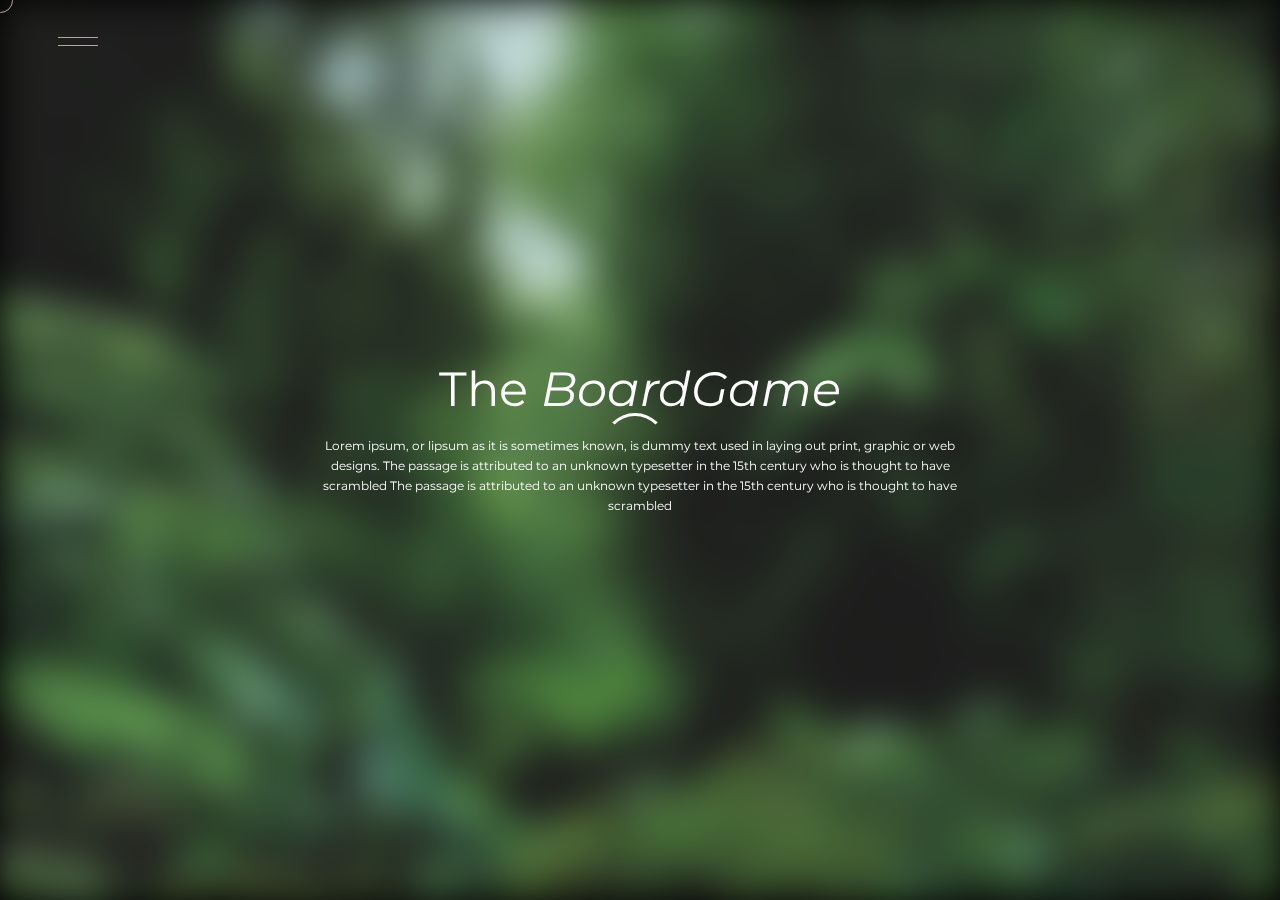
==== commit 45df88c2: "minor" ====
--- a/game.html
+++ b/game.html
@@ -59,6 +59,10 @@
             width: 100%;
             height: 100vh;
             z-index: 1000;
+        }
+        a:hover{
+            text-decoration: none !important;
+            color: white !important;
         }
     </style>
     <link rel="stylesheet" type="text/css"
@@ -158,7 +162,7 @@
 
     <x-application use-router="true" class="app">
 
-        <header class="header js-header">
+        <header class="header js-header is-menu-active">
             <button class="header__btn js-menu-btn">
                 <span></span>
                 <span></span>
@@ -182,26 +186,26 @@
 
                 <div class="cover js-menu-bg">
 
-                    <img src="wp-content/uploads/2020/10/home-32x25.jpg" aria-label="" alt="" title=""
-                        data-hd-src="https://cinderblocinc.com/10princearthur/wp-content/uploads/2020/10/home.jpg"
-                        data-md-src="https://cinderblocinc.com/10princearthur/wp-content/uploads/2020/10/home-1390x1080.jpg"
-                        data-sd-src="https://cinderblocinc.com/10princearthur/wp-content/uploads/2020/10/home-1400x1088.jpg"
+                    <img src="./images/aboutus.jpg" aria-label="" alt="" title=""
+                        data-hd-src="./images/aboutus.jpg"
+                        data-md-src="./images/aboutus.jpg"
+                        data-sd-src="./images/aboutus.jpg"
                         responsive-img style="filter:blur(20px)" class="notMobilePortraitOnly" />
 
-                    <img src="wp-content/uploads/2021/01/mobile-home-21x32.jpg" aria-label="" alt="" title=""
-                        data-hd-src="wp-content/uploads/2021/01/mobile-home.jpg"
-                        data-md-src="wp-content/uploads/2021/01/mobile-home-700x1080.jpg"
-                        data-sd-src="wp-content/uploads/2021/01/mobile-home-907x1400.jpg" responsive-img
+                    <img src="./images/aboutus.jpg" aria-label="" alt="" title=""
+                        data-hd-src="./images/aboutus.jpg"
+                        data-md-src="./images/aboutus.jpg"
+                        data-sd-src="./images/aboutus.jpg" responsive-img
                         style="filter:blur(20px)" class="mobilePortraitOnly" />
 
                 </div>
 
                 <div class="cover js-menu-bg">
 
-                    <img src="wp-content/uploads/2020/10/introduction-32x23.jpg" aria-label="" alt="" title=""
-                        data-hd-src="wp-content/uploads/2020/10/introduction.jpg"
-                        data-md-src="wp-content/uploads/2020/10/introduction-1481x1080.jpg"
-                        data-sd-src="wp-content/uploads/2020/10/introduction-1400x1021.jpg" responsive-img
+                    <img src="./images/landingspage.jpg" aria-label="" alt="" title=""
+                        data-hd-src="./images/landingspage.jpg"
+                        data-md-src="./images/landingspage.jpg"
+                        data-sd-src="./images/landingspage.jpg" responsive-img
                         style="filter:blur(20px)" class="" />
 
 
@@ -209,10 +213,10 @@
 
                 <div class="cover js-menu-bg">
 
-                    <img src="wp-content/uploads/2020/10/gallery-32x25.jpg" aria-label="" alt="" title=""
-                        data-hd-src="wp-content/uploads/2020/10/gallery.jpg"
-                        data-md-src="wp-content/uploads/2020/10/gallery-1404x1080.jpg"
-                        data-sd-src="wp-content/uploads/2020/10/gallery-1400x1077.jpg" responsive-img
+                    <img src="./images/home.jpg" aria-label="" alt="" title=""
+                        data-hd-src="./images/home.jpg"
+                        data-md-src="./images/home.jpg"
+                        data-sd-src="./images/home.jpg" responsive-img
                         style="filter:blur(20px)" class="" />
 
 
@@ -220,10 +224,10 @@
 
                 <div class="cover js-menu-bg">
 
-                    <img src="wp-content/uploads/2020/05/NORTHDRIVE_CAM-DINING_01_RET_SM-32x23.jpg" aria-label="" alt=""
-                        title="" data-hd-src="wp-content/uploads/2020/05/NORTHDRIVE_CAM-DINING_01_RET_SM.jpg"
-                        data-md-src="wp-content/uploads/2020/05/NORTHDRIVE_CAM-DINING_01_RET_SM-1480x1080.jpg"
-                        data-sd-src="wp-content/uploads/2020/05/NORTHDRIVE_CAM-DINING_01_RET_SM-1400x1022.jpg"
+                    <img src="./images/landingspage.jpg" aria-label="" alt=""
+                        title="" data-hd-src="./images/landingspage.jpg"
+                        data-md-src="./images/landingspage.jpg"
+                        data-sd-src="./images/landingspage.jpg"
                         responsive-img style="filter:blur(20px)" class="" />
 
 
@@ -235,7 +239,7 @@
             <app-mouse-scroll desktop-only="false" style="height: 100%;">
                 <nav class="menu__content">
                     <div style="margin: 1rem 0;">
-                        <a class="menu__link" data-menu-link href="index.html" data-index="0"
+                        <a class="menu__link " target="_blank" data-menu-link href="./index.html" data-index="0"
                             data-img-index="0">
                             <span class="text">About</span>
                         </a>
--- a/wp-content/themes/10princearthur/assets/css/app-46ab275e9482dc9f40a6.css
+++ b/wp-content/themes/10princearthur/assets/css/app-46ab275e9482dc9f40a6.css
@@ -1,19 +1,5 @@
-@font-face {
-  font-family: "Helvetica Neue",Helvetica,Arial,sans-serif;
-}
-@import url("../../../../../../../fast.fonts.net/t/145d0.css?apiType=css&amp;projectid=bd6ecd5c-dbe5-47fd-a333-510a9f841ebf");
-@font-face {
-  font-family: "Helvetica Neue",Helvetica,Arial,sans-serif;
-}
-@font-face {
-  font-family: "Helvetica Neue",Helvetica,Arial,sans-serif;
-  src: url("../fonts/b1979d94-a178-4b03-b43d-c8e46562f107.woff2") format("woff2"), url("../fonts/fd01e71e-6e70-4e12-b470-560c965b72b5.woff") format("woff");
-}
-@font-face {
-  font-family: "Helvetica Neue",Helvetica,Arial,sans-serif;
-  src: url("../fonts/135abd30-1390-4f9c-b6a2-d843157c3468.woff2") format("woff2"), url("../fonts/c6cfada8-1703-4760-87e6-46e9ef91beb7.woff") format("woff");
-  font-weight: bold;
-}
+
+@import url('https://fonts.googleapis.com/css2?family=Montserrat:wght@200;300;400;500;600;700;800&display=swap');
 :root {
   --windowWidth: 100vw;
   --windowHeight: 100vh;
@@ -139,7 +125,7 @@
   font-size: 26px;
   font-size: calc( 13px + (26 - 13) * (100vw - 320px) / (1024 - 320) );
   line-height: 1.3;
-  font-family: "Helvetica Neue",Helvetica,Arial,sans-serif;
+  font-family: 'Montserrat', sans-serif;
   -webkit-font-variant-ligatures: no-common-ligatures;
   font-variant-ligatures: none;
 }
@@ -185,7 +171,7 @@
   text-transform: uppercase;
   position: relative;
   letter-spacing: 0.054545454545455em;
-  font-family: "Helvetica Neue",Helvetica,Arial,sans-serif;
+  font-family: 'Montserrat', sans-serif;
   color: inherit;
   line-height: 0.916666666666667;
 }
@@ -286,7 +272,7 @@
 .acf-block-preview .h5 {
   line-height: 1;
   font-weight: 500;
-  font-family: "Helvetica Neue",Helvetica,Arial,sans-serif;
+  font-family: 'Montserrat', sans-serif;
   font-size: 18px;
   letter-spacing: 0.12em;
 }
@@ -294,7 +280,7 @@
 .acf-block-preview .h6 {
   line-height: 1;
   font-weight: 500;
-  font-family: "Helvetica Neue",Helvetica,Arial,sans-serif;
+  font-family: 'Montserrat', sans-serif;
   font-size: 10px;
   letter-spacing: 0.12em;
 }
@@ -310,7 +296,7 @@
 .acf-block-preview .text--medium {
   line-height: 1.333333333333333;
   font-weight: 100;
-  font-family: "Helvetica Neue",Helvetica,Arial,sans-serif;
+  font-family: 'Montserrat', sans-serif;
   font-size: 27px;
 }
 @media screen and (min-width: 1025px) {
@@ -323,7 +309,7 @@
 .acf-block-preview .text--small {
   letter-spacing: 0.04em;
   font-weight: 100;
-  font-family: "Helvetica Neue",Helvetica,Arial,sans-serif;
+  font-family: 'Montserrat', sans-serif;
   font-size: 15px;
   line-height: 1.333333333333333;
 }
@@ -351,7 +337,7 @@
   line-height: 2.571428571428572;
   letter-spacing: 0.12em;
   font-weight: bold;
-  font-family: "Helvetica Neue",Helvetica,Arial,sans-serif;
+  font-family: 'Montserrat', sans-serif;
   font-size: 1.3671875vw;
 }
 x-application .privacy__content,
@@ -361,7 +347,7 @@
   line-height: 1.75;
   font-weight: normal;
   position: relative;
-  font-family: "Helvetica Neue",Helvetica,Arial,sans-serif;
+  font-family: 'Montserrat', sans-serif;
   color: #fff;
 }
 x-application .privacy__content p,
@@ -412,7 +398,7 @@
   line-height: 1.75;
   text-transform: uppercase;
   letter-spacing: 0.05em;
-  font-family: "Helvetica Neue",Helvetica,Arial,sans-serif;
+  font-family: 'Montserrat', sans-serif;
   color: #161615;
 }
 x-application .number b,
@@ -423,7 +409,7 @@
 .acf-block-preview .header__title,
 x-application .detail,
 .acf-block-preview .detail {
-  font-family: "Helvetica Neue",Helvetica,Arial,sans-serif;
+  font-family: 'Montserrat', sans-serif;
   font-size: 14px;
   letter-spacing: 0.12em;
   line-height: 1;
@@ -2744,7 +2730,7 @@
   padding: 0 30px;
   font-size: 10px;
   text-transform: uppercase;
-  font-family: "Helvetica Neue",Helvetica,Arial,sans-serif;
+  font-family: 'Montserrat', sans-serif;
   transition: background 0.6s cubic-bezier(0.43, 0.195, 0.02, 1);
 }
 .has-not-touch .btn--phone a:hover,
@@ -3103,14 +3089,14 @@
   }
 }
 .cookieBanner__text {
-  font-family: "Helvetica Neue",Helvetica,Arial,sans-serif;
+  font-family: 'Montserrat', sans-serif;
   font-size: 11px;
   letter-spacing: 0.02em;
   text-transform: uppercase;
   position: relative;
   color: #fff;
   opacity: 0.6;
-  font-family: "Helvetica Neue",Helvetica,Arial,sans-serif;
+  font-family: 'Montserrat', sans-serif;
   font-size: 11px;
   letter-spacing: 0.02em;
   text-transform: uppercase;
@@ -3127,7 +3113,7 @@
   text-decoration: none;
   text-transform: uppercase;
   display: inline-block;
-  font-family: "Helvetica Neue",Helvetica,Arial,sans-serif;
+  font-family: 'Montserrat', sans-serif;
   font-size: 11px;
   letter-spacing: 0.02em;
   text-transform: uppercase;
@@ -3172,7 +3158,7 @@
   color: #161615;
   display: inline-block;
   cursor: pointer;
-  font-family: "Helvetica Neue",Helvetica,Arial,sans-serif;
+  font-family: 'Montserrat', sans-serif;
   position: relative;
   letter-spacing: 0.02em;
   padding: 0;
@@ -3187,7 +3173,7 @@
   }
 }
 .cookieBanner__btnAccept {
-  font-family: "Helvetica Neue",Helvetica,Arial,sans-serif;
+  font-family: 'Montserrat', sans-serif;
   font-size: 11px;
   letter-spacing: 0.02em;
   text-transform: uppercase;
@@ -3684,7 +3670,7 @@
   margin-left: 45px;
 }
 .home__form__footer__text {
-  font-family: "Helvetica Neue",Helvetica,Arial,sans-serif;
+  font-family: 'Montserrat', sans-serif;
   position: relative;
   z-index: 2;
   font-size: 11px;
@@ -3708,7 +3694,7 @@
 .home__form__footer__smallText {
   line-height: 14px;
   letter-spacing: 0.02em;
-  font-family: "Helvetica Neue",Helvetica,Arial,sans-serif;
+  font-family: 'Montserrat', sans-serif;
   font-size: 9px;
 }
 @media screen and (max-width: 767px) and (orientation: portrait), screen and (max-width: 850px) and (orientation: landscape) {
@@ -5576,7 +5562,7 @@
   position: absolute;
   top: 5%;
   left: 5%;
-  font-family: "Helvetica Neue",Helvetica,Arial,sans-serif;
+  font-family: 'Montserrat', sans-serif;
   color: #fff;
   font-size: calc(17 / 1440 * 100vw);
   letter-spacing: 0.05em;
@@ -5587,7 +5573,7 @@
   position: absolute;
   top: 0;
   left: 0;
-  font-family: "Helvetica Neue",Helvetica,Arial,sans-serif;
+  font-family: 'Montserrat', sans-serif;
   color: #a78986;
   font-size: calc(17 / 1440 * 100vw);
   letter-spacing: 0.05em;
@@ -5604,7 +5590,7 @@
   position: absolute;
   top: 0;
   left: 0;
-  font-family: "Helvetica Neue",Helvetica,Arial,sans-serif;
+  font-family: 'Montserrat', sans-serif;
   color: #a78986;
   font-size: calc(28 / 1440 * 100vw);
   letter-spacing: 0.05em;
@@ -5640,7 +5626,7 @@
   vertical-align: middle;
   font-size: calc(14 / 1440 * 100vw);
   color: #a78986;
-  font-family: "Helvetica Neue",Helvetica,Arial,sans-serif;
+  font-family: 'Montserrat', sans-serif;
   width: calc(26 / 1440 * 100vw);
   height: calc(26 / 1440 * 100vw);
   padding-top: calc(3 / 1440 * 100vw);
@@ -6002,7 +5988,7 @@
     text-transform: uppercase;
     position: relative;
     letter-spacing: 0.054545454545455em;
-    font-family: "Helvetica Neue",Helvetica,Arial,sans-serif;
+    font-family: 'Montserrat', sans-serif;
     color: inherit;
   }
   .menu__item.is-active .text {
@@ -6019,7 +6005,7 @@
   .menu__item .number b {
     transform: translateY(-50%);
     font-weight: bold;
-    font-family: "Helvetica Neue",Helvetica,Arial,sans-serif;
+    font-family: 'Montserrat', sans-serif;
     color: #fff;
     font-size: 12px;
     display: block;
--- a/wp-content/themes/10princearthur/assets/css/app-46ab275e9482dc9f40a6.css
+++ b/wp-content/themes/10princearthur/assets/css/app-46ab275e9482dc9f40a6.css
@@ -1,19 +1,5 @@
-@font-face {
-  font-family: "Helvetica Neue",Helvetica,Arial,sans-serif;
-}
-@import url("../../../../../../../fast.fonts.net/t/145d0.css?apiType=css&amp;projectid=bd6ecd5c-dbe5-47fd-a333-510a9f841ebf");
-@font-face {
-  font-family: "Helvetica Neue",Helvetica,Arial,sans-serif;
-}
-@font-face {
-  font-family: "Helvetica Neue",Helvetica,Arial,sans-serif;
-  src: url("../fonts/b1979d94-a178-4b03-b43d-c8e46562f107.woff2") format("woff2"), url("../fonts/fd01e71e-6e70-4e12-b470-560c965b72b5.woff") format("woff");
-}
-@font-face {
-  font-family: "Helvetica Neue",Helvetica,Arial,sans-serif;
-  src: url("../fonts/135abd30-1390-4f9c-b6a2-d843157c3468.woff2") format("woff2"), url("../fonts/c6cfada8-1703-4760-87e6-46e9ef91beb7.woff") format("woff");
-  font-weight: bold;
-}
+
+@import url('https://fonts.googleapis.com/css2?family=Montserrat:wght@200;300;400;500;600;700;800&display=swap');
 :root {
   --windowWidth: 100vw;
   --windowHeight: 100vh;
@@ -139,7 +125,7 @@
   font-size: 26px;
   font-size: calc( 13px + (26 - 13) * (100vw - 320px) / (1024 - 320) );
   line-height: 1.3;
-  font-family: "Helvetica Neue",Helvetica,Arial,sans-serif;
+  font-family: 'Montserrat', sans-serif;
   -webkit-font-variant-ligatures: no-common-ligatures;
   font-variant-ligatures: none;
 }
@@ -185,7 +171,7 @@
   text-transform: uppercase;
   position: relative;
   letter-spacing: 0.054545454545455em;
-  font-family: "Helvetica Neue",Helvetica,Arial,sans-serif;
+  font-family: 'Montserrat', sans-serif;
   color: inherit;
   line-height: 0.916666666666667;
 }
@@ -286,7 +272,7 @@
 .acf-block-preview .h5 {
   line-height: 1;
   font-weight: 500;
-  font-family: "Helvetica Neue",Helvetica,Arial,sans-serif;
+  font-family: 'Montserrat', sans-serif;
   font-size: 18px;
   letter-spacing: 0.12em;
 }
@@ -294,7 +280,7 @@
 .acf-block-preview .h6 {
   line-height: 1;
   font-weight: 500;
-  font-family: "Helvetica Neue",Helvetica,Arial,sans-serif;
+  font-family: 'Montserrat', sans-serif;
   font-size: 10px;
   letter-spacing: 0.12em;
 }
@@ -310,7 +296,7 @@
 .acf-block-preview .text--medium {
   line-height: 1.333333333333333;
   font-weight: 100;
-  font-family: "Helvetica Neue",Helvetica,Arial,sans-serif;
+  font-family: 'Montserrat', sans-serif;
   font-size: 27px;
 }
 @media screen and (min-width: 1025px) {
@@ -323,7 +309,7 @@
 .acf-block-preview .text--small {
   letter-spacing: 0.04em;
   font-weight: 100;
-  font-family: "Helvetica Neue",Helvetica,Arial,sans-serif;
+  font-family: 'Montserrat', sans-serif;
   font-size: 15px;
   line-height: 1.333333333333333;
 }
@@ -351,7 +337,7 @@
   line-height: 2.571428571428572;
   letter-spacing: 0.12em;
   font-weight: bold;
-  font-family: "Helvetica Neue",Helvetica,Arial,sans-serif;
+  font-family: 'Montserrat', sans-serif;
   font-size: 1.3671875vw;
 }
 x-application .privacy__content,
@@ -361,7 +347,7 @@
   line-height: 1.75;
   font-weight: normal;
   position: relative;
-  font-family: "Helvetica Neue",Helvetica,Arial,sans-serif;
+  font-family: 'Montserrat', sans-serif;
   color: #fff;
 }
 x-application .privacy__content p,
@@ -412,7 +398,7 @@
   line-height: 1.75;
   text-transform: uppercase;
   letter-spacing: 0.05em;
-  font-family: "Helvetica Neue",Helvetica,Arial,sans-serif;
+  font-family: 'Montserrat', sans-serif;
   color: #161615;
 }
 x-application .number b,
@@ -423,7 +409,7 @@
 .acf-block-preview .header__title,
 x-application .detail,
 .acf-block-preview .detail {
-  font-family: "Helvetica Neue",Helvetica,Arial,sans-serif;
+  font-family: 'Montserrat', sans-serif;
   font-size: 14px;
   letter-spacing: 0.12em;
   line-height: 1;
@@ -2744,7 +2730,7 @@
   padding: 0 30px;
   font-size: 10px;
   text-transform: uppercase;
-  font-family: "Helvetica Neue",Helvetica,Arial,sans-serif;
+  font-family: 'Montserrat', sans-serif;
   transition: background 0.6s cubic-bezier(0.43, 0.195, 0.02, 1);
 }
 .has-not-touch .btn--phone a:hover,
@@ -3103,14 +3089,14 @@
   }
 }
 .cookieBanner__text {
-  font-family: "Helvetica Neue",Helvetica,Arial,sans-serif;
+  font-family: 'Montserrat', sans-serif;
   font-size: 11px;
   letter-spacing: 0.02em;
   text-transform: uppercase;
   position: relative;
   color: #fff;
   opacity: 0.6;
-  font-family: "Helvetica Neue",Helvetica,Arial,sans-serif;
+  font-family: 'Montserrat', sans-serif;
   font-size: 11px;
   letter-spacing: 0.02em;
   text-transform: uppercase;
@@ -3127,7 +3113,7 @@
   text-decoration: none;
   text-transform: uppercase;
   display: inline-block;
-  font-family: "Helvetica Neue",Helvetica,Arial,sans-serif;
+  font-family: 'Montserrat', sans-serif;
   font-size: 11px;
   letter-spacing: 0.02em;
   text-transform: uppercase;
@@ -3172,7 +3158,7 @@
   color: #161615;
   display: inline-block;
   cursor: pointer;
-  font-family: "Helvetica Neue",Helvetica,Arial,sans-serif;
+  font-family: 'Montserrat', sans-serif;
   position: relative;
   letter-spacing: 0.02em;
   padding: 0;
@@ -3187,7 +3173,7 @@
   }
 }
 .cookieBanner__btnAccept {
-  font-family: "Helvetica Neue",Helvetica,Arial,sans-serif;
+  font-family: 'Montserrat', sans-serif;
   font-size: 11px;
   letter-spacing: 0.02em;
   text-transform: uppercase;
@@ -3684,7 +3670,7 @@
   margin-left: 45px;
 }
 .home__form__footer__text {
-  font-family: "Helvetica Neue",Helvetica,Arial,sans-serif;
+  font-family: 'Montserrat', sans-serif;
   position: relative;
   z-index: 2;
   font-size: 11px;
@@ -3708,7 +3694,7 @@
 .home__form__footer__smallText {
   line-height: 14px;
   letter-spacing: 0.02em;
-  font-family: "Helvetica Neue",Helvetica,Arial,sans-serif;
+  font-family: 'Montserrat', sans-serif;
   font-size: 9px;
 }
 @media screen and (max-width: 767px) and (orientation: portrait), screen and (max-width: 850px) and (orientation: landscape) {
@@ -5576,7 +5562,7 @@
   position: absolute;
   top: 5%;
   left: 5%;
-  font-family: "Helvetica Neue",Helvetica,Arial,sans-serif;
+  font-family: 'Montserrat', sans-serif;
   color: #fff;
   font-size: calc(17 / 1440 * 100vw);
   letter-spacing: 0.05em;
@@ -5587,7 +5573,7 @@
   position: absolute;
   top: 0;
   left: 0;
-  font-family: "Helvetica Neue",Helvetica,Arial,sans-serif;
+  font-family: 'Montserrat', sans-serif;
   color: #a78986;
   font-size: calc(17 / 1440 * 100vw);
   letter-spacing: 0.05em;
@@ -5604,7 +5590,7 @@
   position: absolute;
   top: 0;
   left: 0;
-  font-family: "Helvetica Neue",Helvetica,Arial,sans-serif;
+  font-family: 'Montserrat', sans-serif;
   color: #a78986;
   font-size: calc(28 / 1440 * 100vw);
   letter-spacing: 0.05em;
@@ -5640,7 +5626,7 @@
   vertical-align: middle;
   font-size: calc(14 / 1440 * 100vw);
   color: #a78986;
-  font-family: "Helvetica Neue",Helvetica,Arial,sans-serif;
+  font-family: 'Montserrat', sans-serif;
   width: calc(26 / 1440 * 100vw);
   height: calc(26 / 1440 * 100vw);
   padding-top: calc(3 / 1440 * 100vw);
@@ -6002,7 +5988,7 @@
     text-transform: uppercase;
     position: relative;
     letter-spacing: 0.054545454545455em;
-    font-family: "Helvetica Neue",Helvetica,Arial,sans-serif;
+    font-family: 'Montserrat', sans-serif;
     color: inherit;
   }
   .menu__item.is-active .text {
@@ -6019,7 +6005,7 @@
   .menu__item .number b {
     transform: translateY(-50%);
     font-weight: bold;
-    font-family: "Helvetica Neue",Helvetica,Arial,sans-serif;
+    font-family: 'Montserrat', sans-serif;
     color: #fff;
     font-size: 12px;
     display: block;
